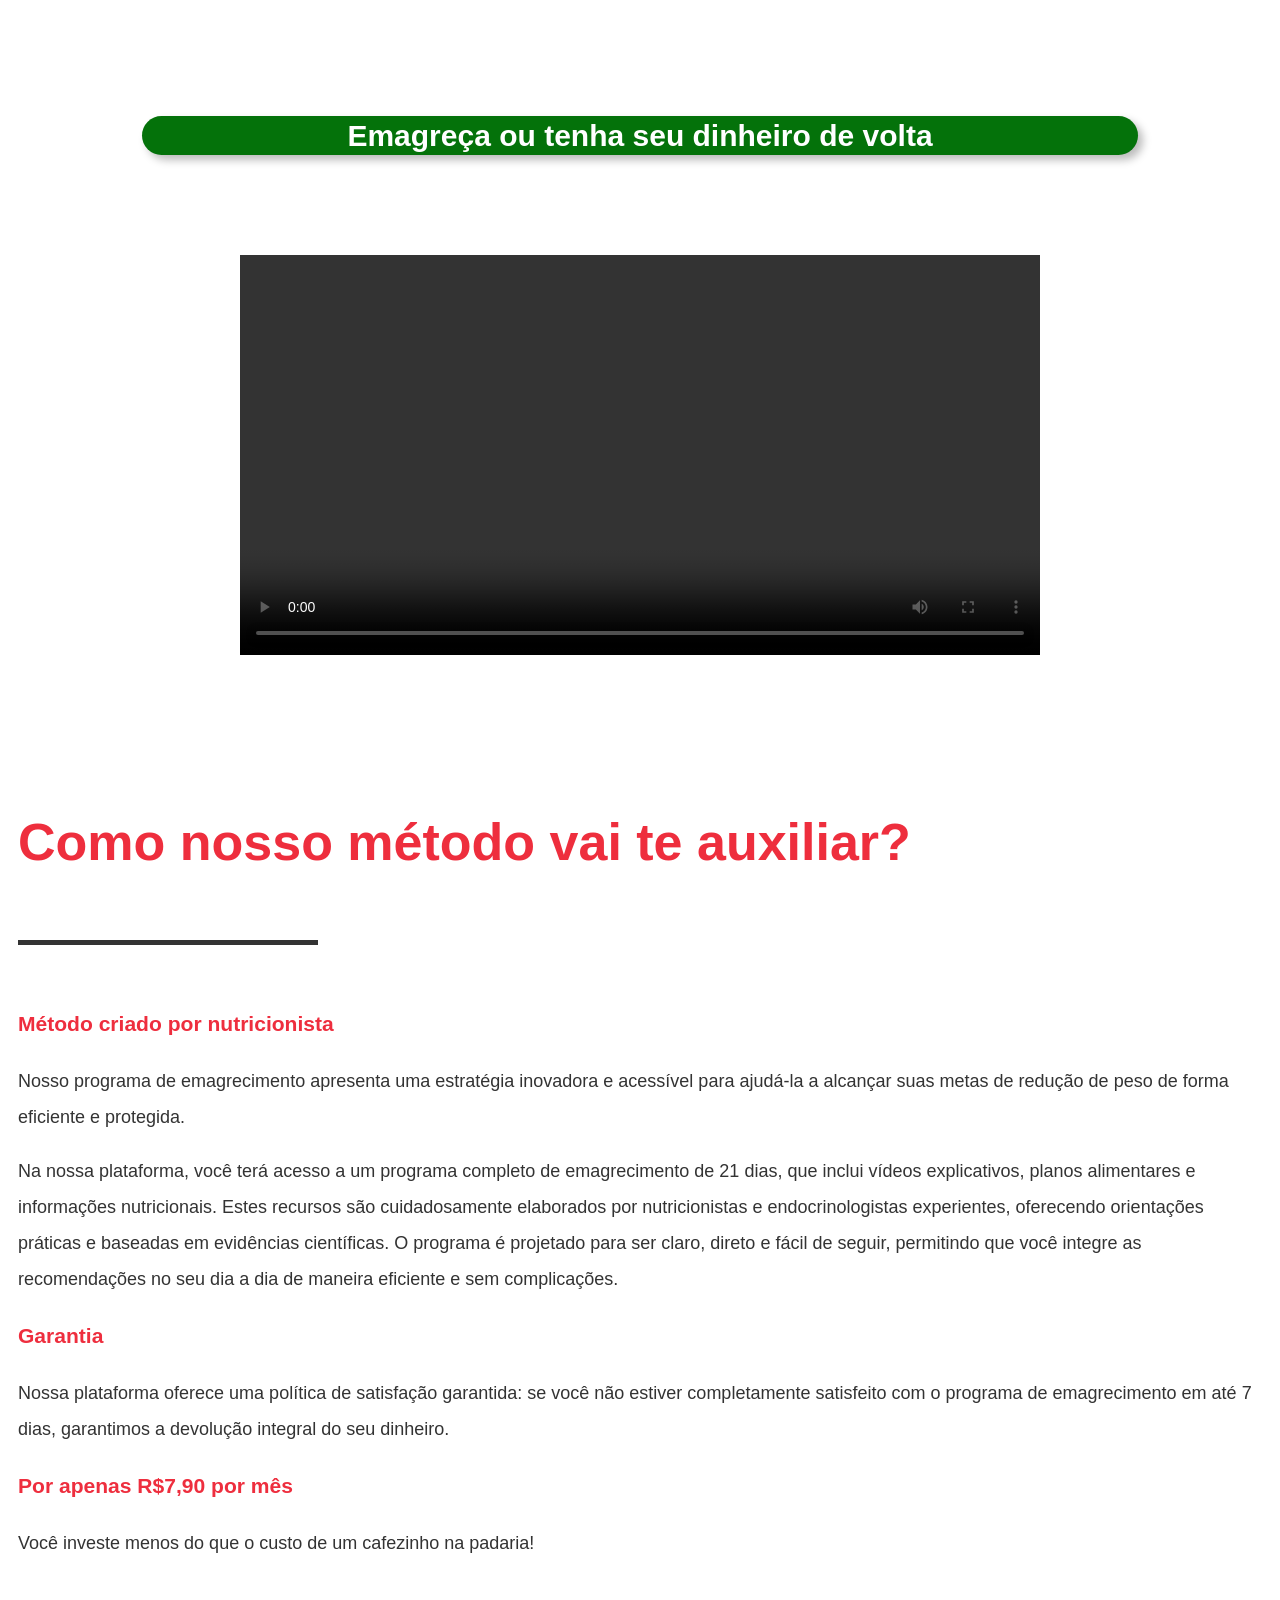
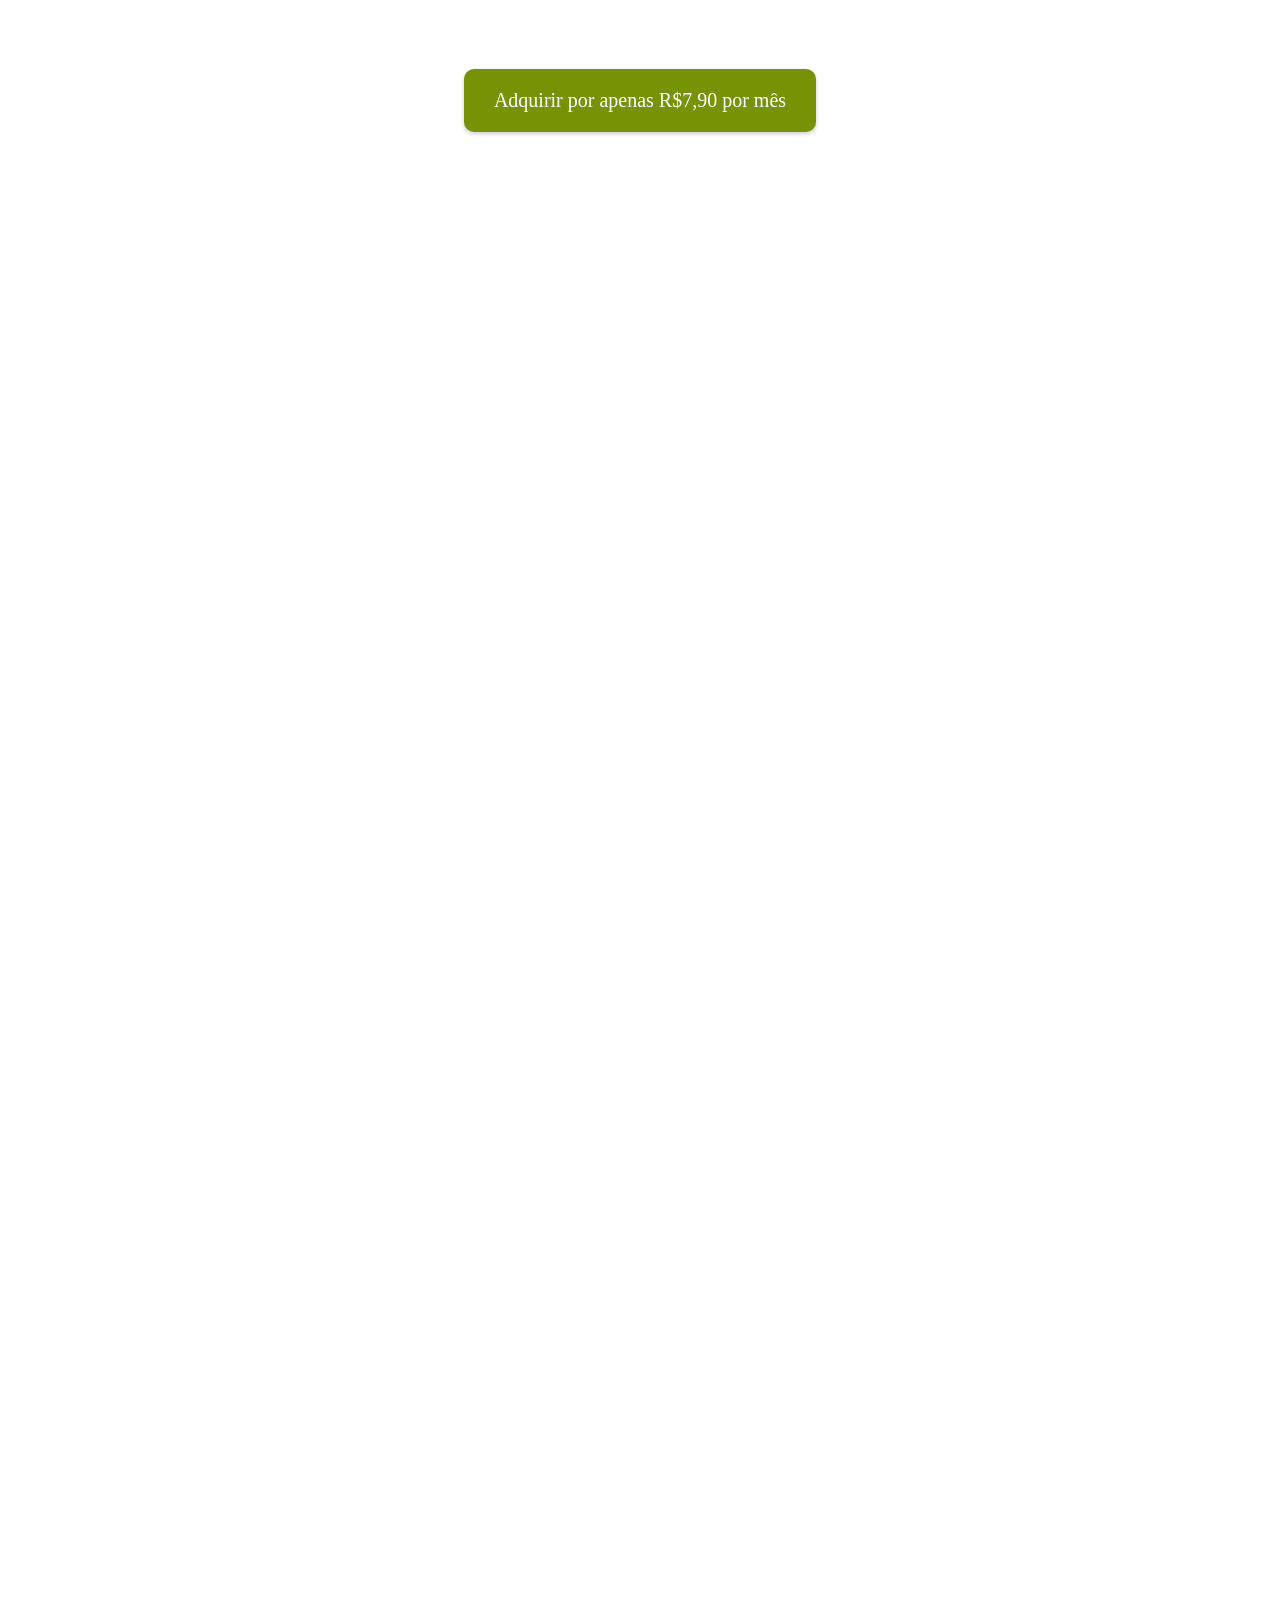
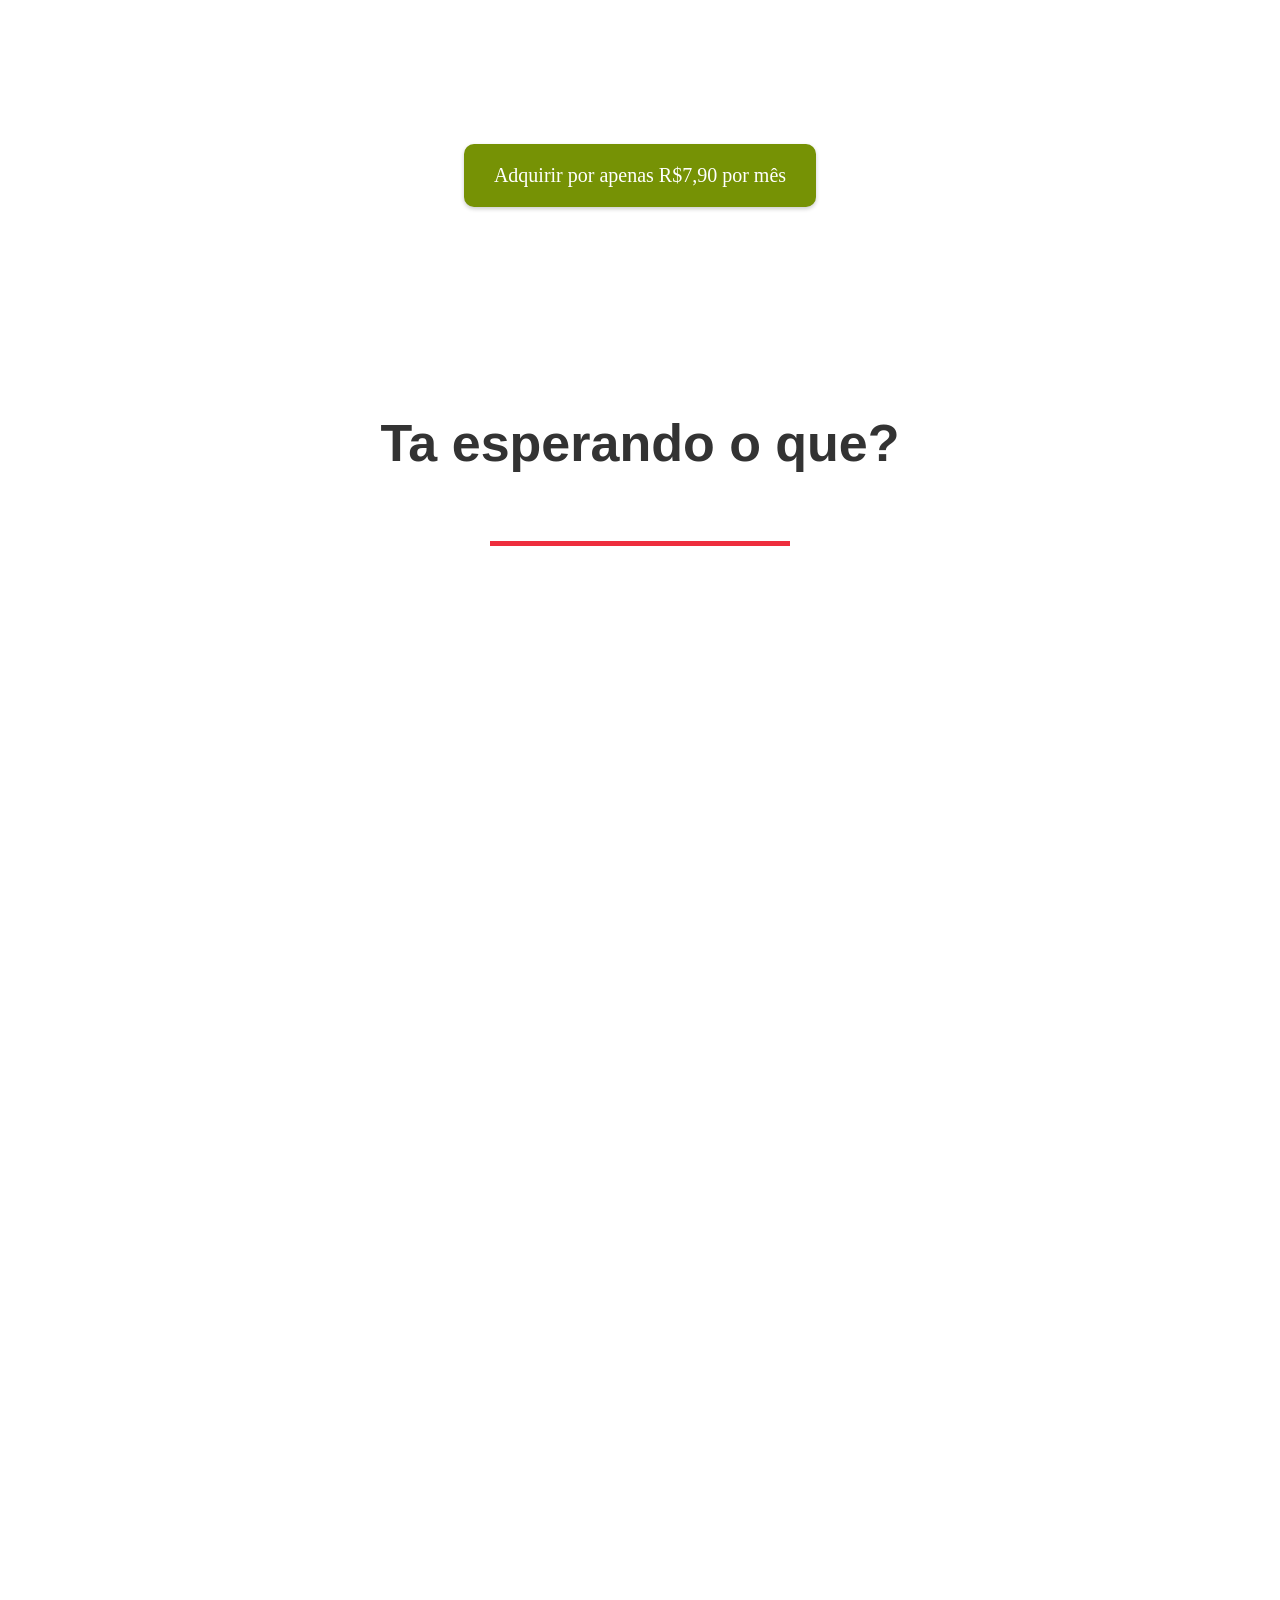
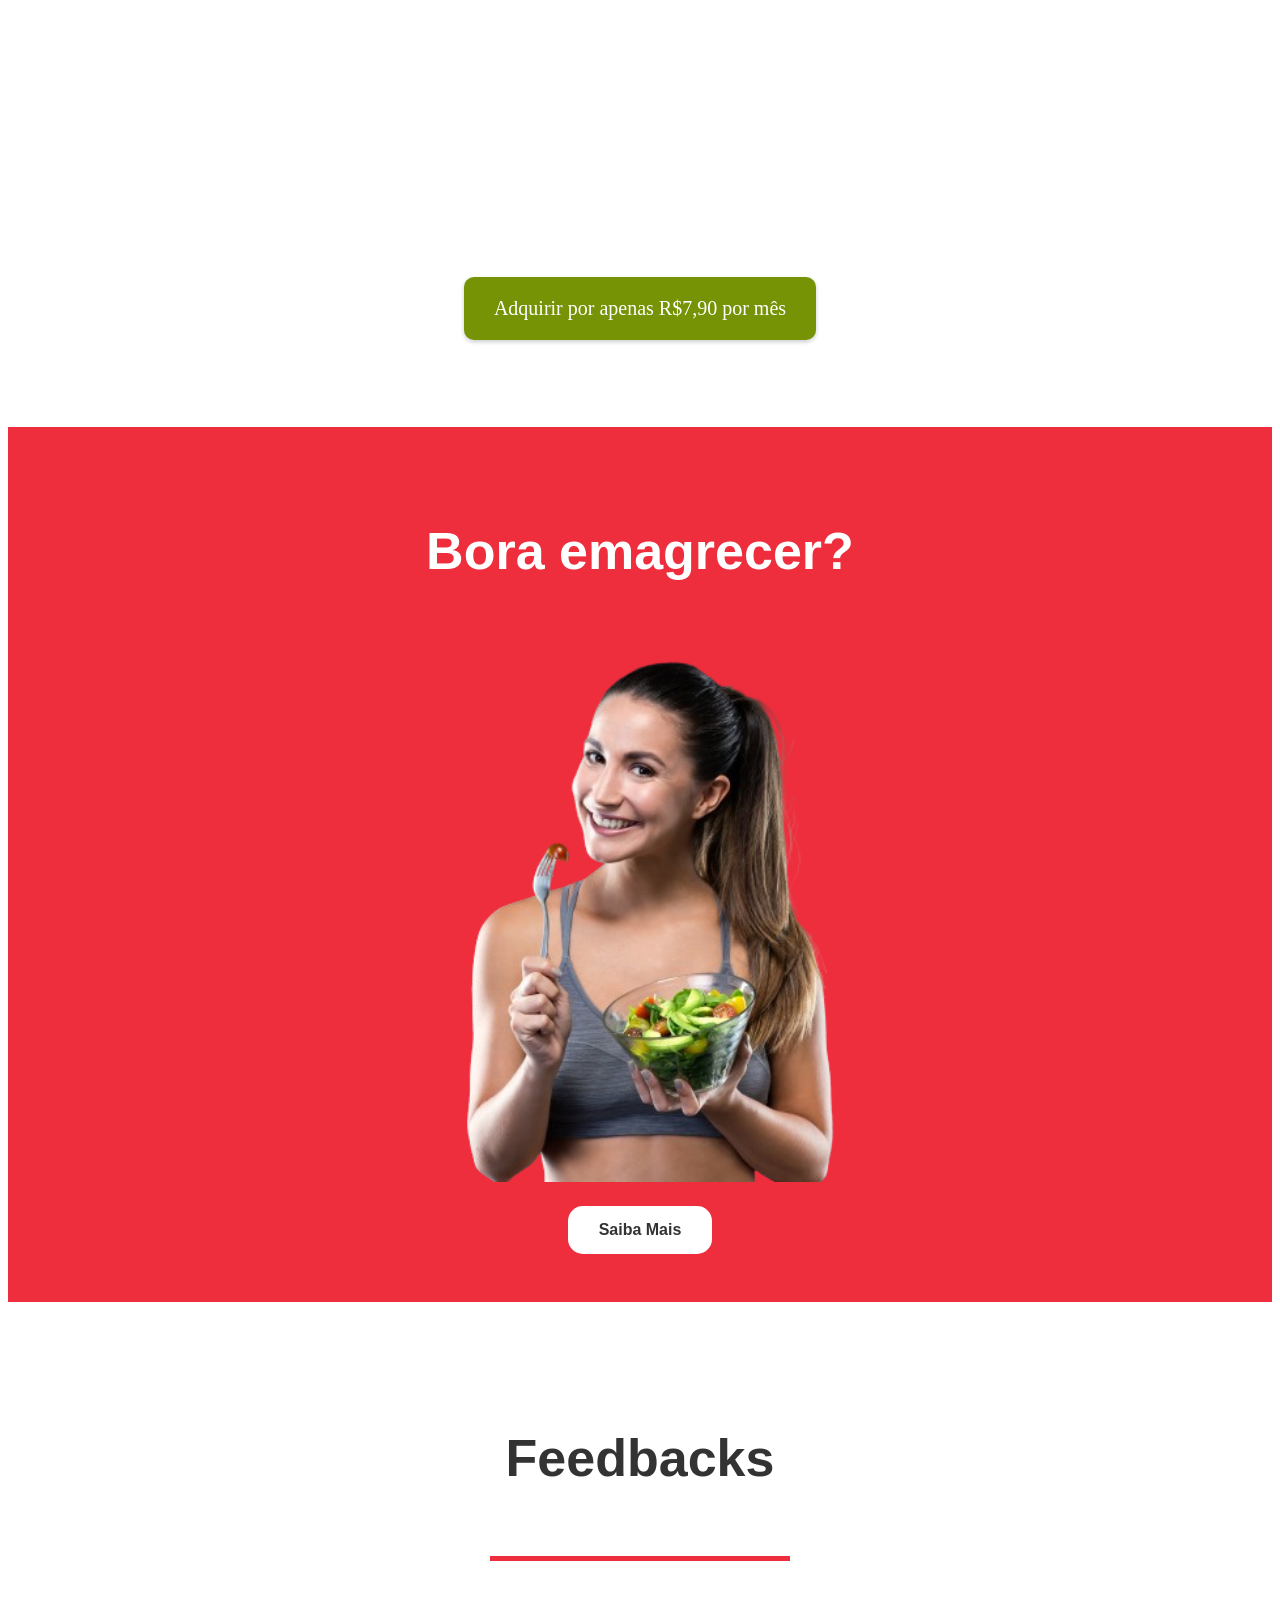
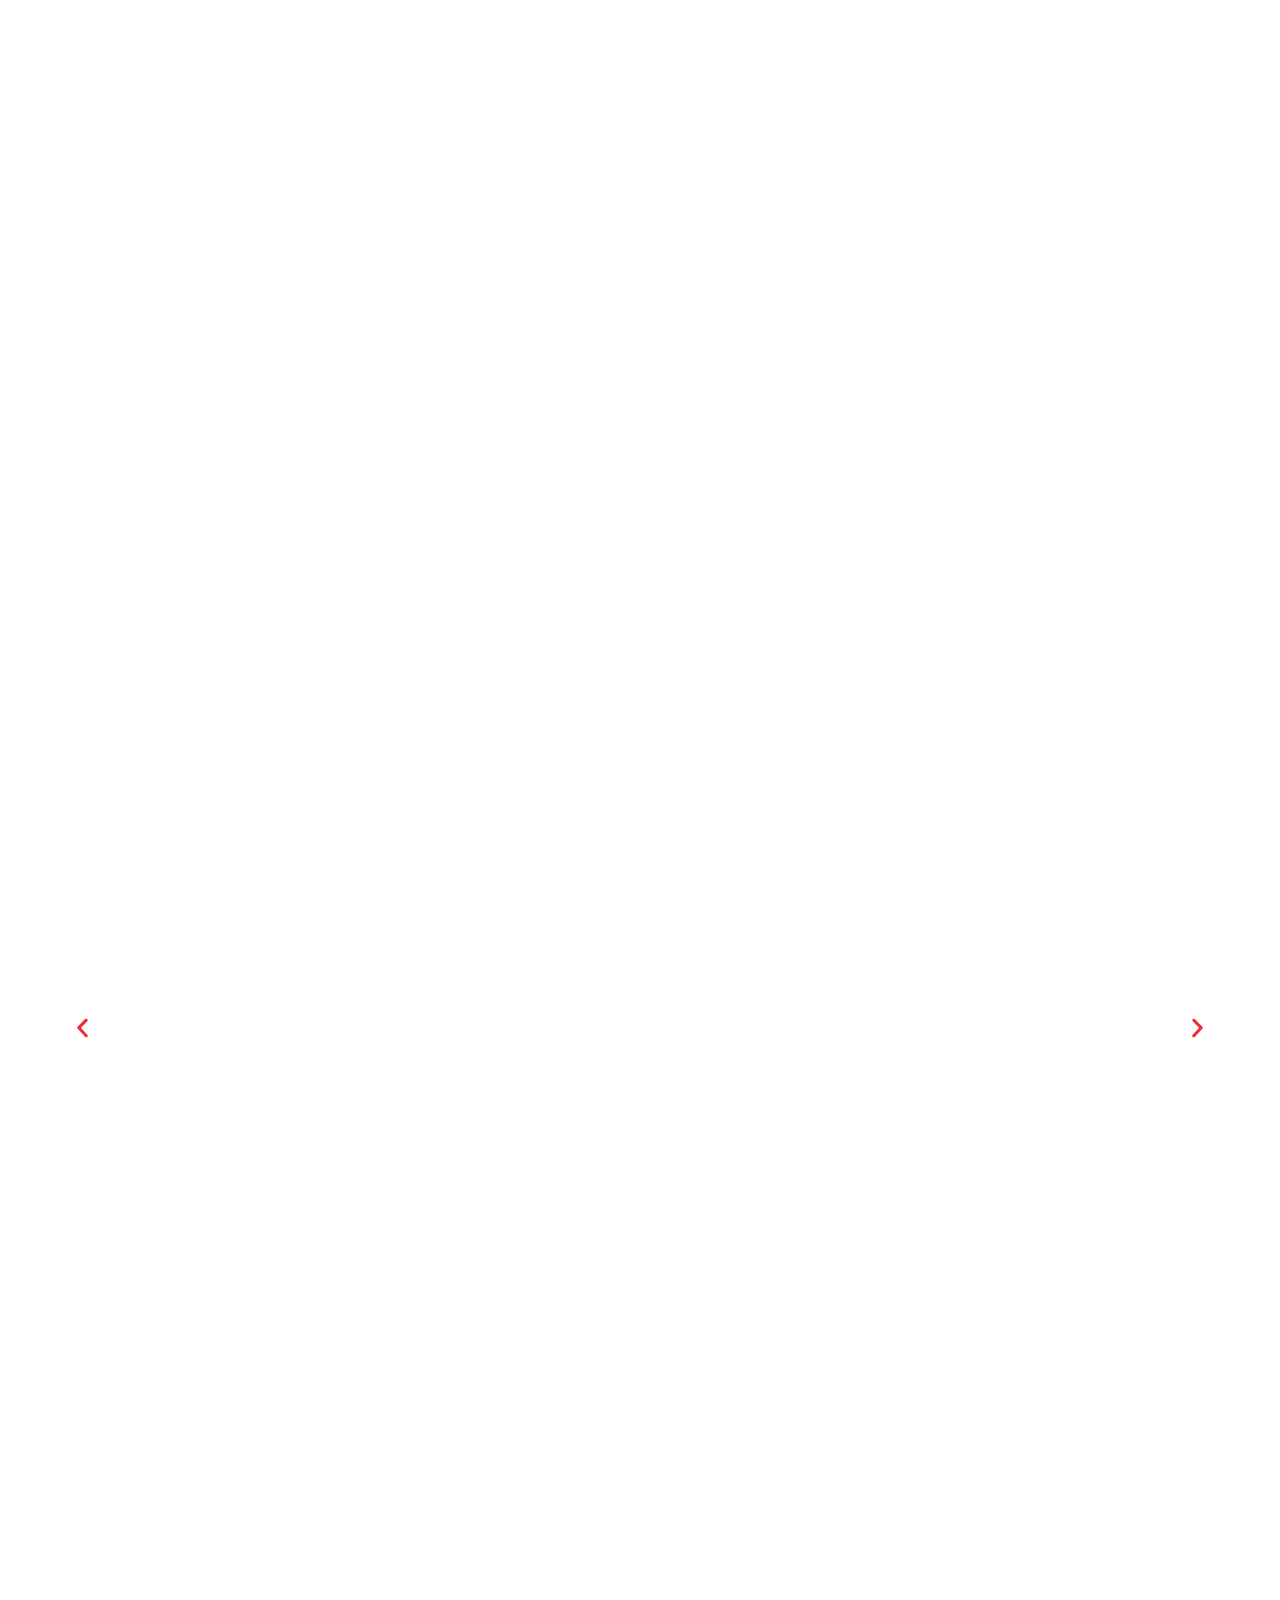
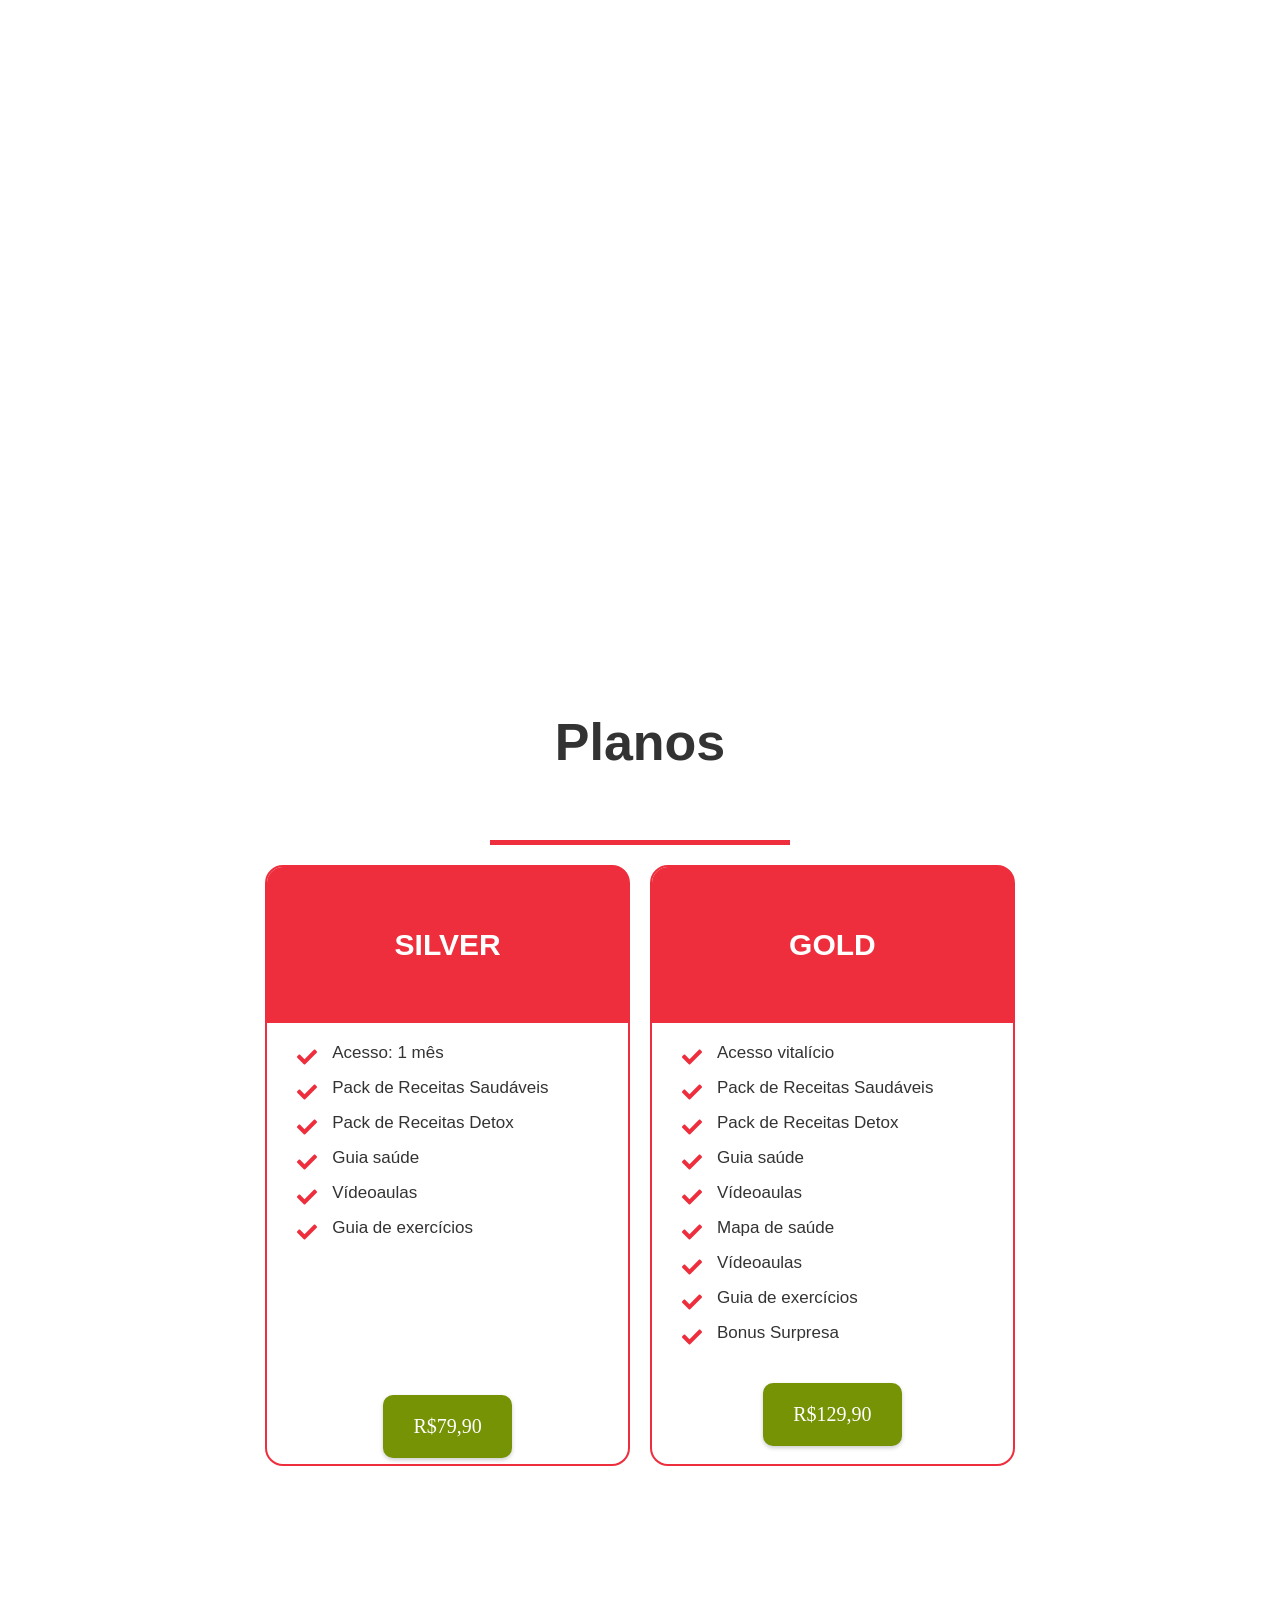
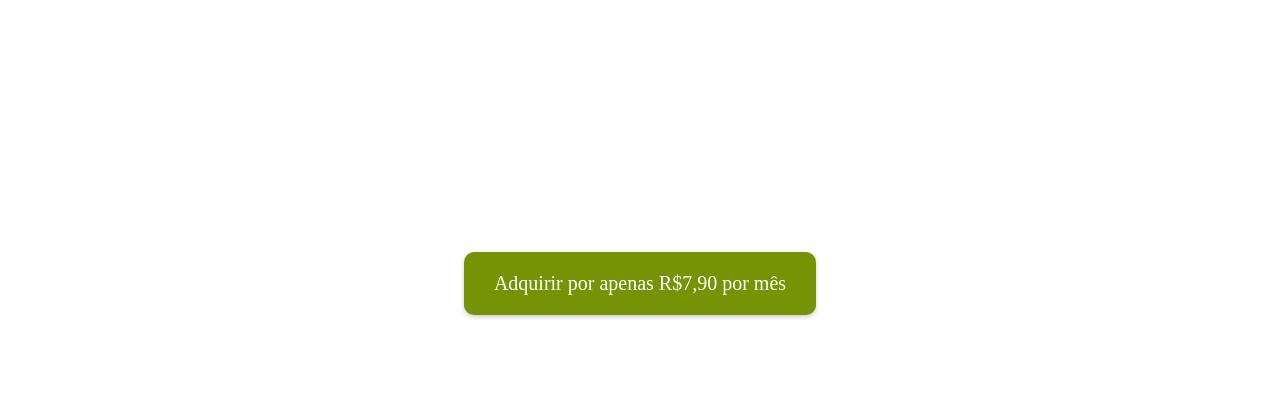
==== index.html @ dfaeede0 "Update index.html" ====
<!DOCTYPE html>
<!-- saved from url=(0178)https://perdadepesosaudavel.com.br/perda-de-peso-saudavel-digital/?gad_source=1&gclid=Cj0KCQjw2PSvBhDjARIsAKc2cgND_zdeCTdlm8NfD5pVvz7ibFVm2s0_rhp1HB52-cWT2uPb-yK83ioaAm_2EALw_wcB -->
<html lang="pt-BR" prefix="og: https://ogp.me/ns#" data-lt-installed="true"><head><meta http-equiv="Content-Type" content="text/html; charset=UTF-8">
	
	<meta name="viewport" content="width=device-width, initial-scale=1">
	<link rel="profile" href="https://gmpg.org/xfn/11">
	
<!-- Otimização para mecanismos de pesquisa pelo Rank Math - https://rankmath.com/ -->
<title>Perda de Peso Saudável</title>
<meta name="description" content="Conquiste o corpo dos seus sonhos em 90 dias. Conheça o método único que vai te ensinar emagrecer de forma saudável!">
<meta name="robots" content="index, follow, max-snippet:-1, max-video-preview:-1, max-image-preview:large">
<link rel="canonical" href="https://perdadepesosaudavel.com.br/perda-de-peso-saudavel-digital/">
<meta property="og:locale" content="pt_BR">
<meta property="og:type" content="article">
<meta property="og:title" content="Perda de Peso Saudável - Por Dr. Rodrigo Guimarães">
<meta property="og:description" content="Conquiste o corpo dos seus sonhos! Conheça o método único que vai te ensinar emagrecer de forma saudável">
<meta property="og:url" content="https://perdadepesosaudavel.com.br/perda-de-peso-saudavel-digital/">
<meta property="og:site_name" content="Perda de Peso Saudável -Por Dr. Rodrigo Guimarães">
<meta property="og:updated_time" content="2024-03-22T16:48:33-03:00">
<meta property="og:image:width" content="532">
<meta property="og:image:height" content="1024">
<meta property="og:image:alt" content="Perda de Peso">
<meta property="og:image:type" content="image/png">
<meta property="article:published_time" content="2024-03-01T13:28:25-03:00">
<meta property="article:modified_time" content="2024-03-22T16:48:33-03:00">
<meta name="twitter:card" content="summary_large_image">
<meta name="twitter:title" content="Perda de Peso Saudável - Por Dr. Rodrigo Guimarães">
<meta name="twitter:description" content="Conquiste o corpo dos seus sonhos! Conheça o método único que vai te ensinar emagrecer de forma saudável">
<meta name="twitter:label1" content="Tempo para leitura">
<meta name="twitter:data1" content="7 minutos">
<!-- /Plugin de SEO Rank Math para WordPress -->

<script type="application/javascript" id="pys-version-script">console.log('PixelYourSite Free version 9.5.1.1');</script>
<link rel="alternate" type="application/rss+xml" title="Feed para Perda de Peso Saudável »" href="https://perdadepesosaudavel.com.br/feed/">
<link rel="alternate" type="application/rss+xml" title="Feed de comentários para Perda de Peso Saudável »" href="https://perdadepesosaudavel.com.br/comments/feed/">
<script>
window._wpemojiSettings = {"baseUrl":"https:\/\/s.w.org\/images\/core\/emoji\/14.0.0\/72x72\/","ext":".png","svgUrl":"https:\/\/s.w.org\/images\/core\/emoji\/14.0.0\/svg\/","svgExt":".svg","source":{"concatemoji":"https:\/\/perdadepesosaudavel.com.br\/wp-includes\/js\/wp-emoji-release.min.js?ver=6.4.3"}};
/*! This file is auto-generated */
!function(i,n){var o,s,e;function c(e){try{var t={supportTests:e,timestamp:(new Date).valueOf()};sessionStorage.setItem(o,JSON.stringify(t))}catch(e){}}function p(e,t,n){e.clearRect(0,0,e.canvas.width,e.canvas.height),e.fillText(t,0,0);var t=new Uint32Array(e.getImageData(0,0,e.canvas.width,e.canvas.height).data),r=(e.clearRect(0,0,e.canvas.width,e.canvas.height),e.fillText(n,0,0),new Uint32Array(e.getImageData(0,0,e.canvas.width,e.canvas.height).data));return t.every(function(e,t){return e===r[t]})}function u(e,t,n){switch(t){case"flag":return n(e,"\ud83c\udff3\ufe0f\u200d\u26a7\ufe0f","\ud83c\udff3\ufe0f\u200b\u26a7\ufe0f")?!1:!n(e,"\ud83c\uddfa\ud83c\uddf3","\ud83c\uddfa\u200b\ud83c\uddf3")&&!n(e,"\ud83c\udff4\udb40\udc67\udb40\udc62\udb40\udc65\udb40\udc6e\udb40\udc67\udb40\udc7f","\ud83c\udff4\u200b\udb40\udc67\u200b\udb40\udc62\u200b\udb40\udc65\u200b\udb40\udc6e\u200b\udb40\udc67\u200b\udb40\udc7f");case"emoji":return!n(e,"\ud83e\udef1\ud83c\udffb\u200d\ud83e\udef2\ud83c\udfff","\ud83e\udef1\ud83c\udffb\u200b\ud83e\udef2\ud83c\udfff")}return!1}function f(e,t,n){var r="undefined"!=typeof WorkerGlobalScope&&self instanceof WorkerGlobalScope?new OffscreenCanvas(300,150):i.createElement("canvas"),a=r.getContext("2d",{willReadFrequently:!0}),o=(a.textBaseline="top",a.font="600 32px Arial",{});return e.forEach(function(e){o[e]=t(a,e,n)}),o}function t(e){var t=i.createElement("script");t.src=e,t.defer=!0,i.head.appendChild(t)}"undefined"!=typeof Promise&&(o="wpEmojiSettingsSupports",s=["flag","emoji"],n.supports={everything:!0,everythingExceptFlag:!0},e=new Promise(function(e){i.addEventListener("DOMContentLoaded",e,{once:!0})}),new Promise(function(t){var n=function(){try{var e=JSON.parse(sessionStorage.getItem(o));if("object"==typeof e&&"number"==typeof e.timestamp&&(new Date).valueOf()<e.timestamp+604800&&"object"==typeof e.supportTests)return e.supportTests}catch(e){}return null}();if(!n){if("undefined"!=typeof Worker&&"undefined"!=typeof OffscreenCanvas&&"undefined"!=typeof URL&&URL.createObjectURL&&"undefined"!=typeof Blob)try{var e="postMessage("+f.toString()+"("+[JSON.stringify(s),u.toString(),p.toString()].join(",")+"));",r=new Blob([e],{type:"text/javascript"}),a=new Worker(URL.createObjectURL(r),{name:"wpTestEmojiSupports"});return void(a.onmessage=function(e){c(n=e.data),a.terminate(),t(n)})}catch(e){}c(n=f(s,u,p))}t(n)}).then(function(e){for(var t in e)n.supports[t]=e[t],n.supports.everything=n.supports.everything&&n.supports[t],"flag"!==t&&(n.supports.everythingExceptFlag=n.supports.everythingExceptFlag&&n.supports[t]);n.supports.everythingExceptFlag=n.supports.everythingExceptFlag&&!n.supports.flag,n.DOMReady=!1,n.readyCallback=function(){n.DOMReady=!0}}).then(function(){return e}).then(function(){var e;n.supports.everything||(n.readyCallback(),(e=n.source||{}).concatemoji?t(e.concatemoji):e.wpemoji&&e.twemoji&&(t(e.twemoji),t(e.wpemoji)))}))}((window,document),window._wpemojiSettings);
</script>
<style id="wp-emoji-styles-inline-css">

	img.wp-smiley, img.emoji {
		display: inline !important;
		border: none !important;
		box-shadow: none !important;
		height: 1em !important;
		width: 1em !important;
		margin: 0 0.07em !important;
		vertical-align: -0.1em !important;
		background: none !important;
		padding: 0 !important;
	}
</style>
<style id="rank-math-toc-block-style-inline-css">
.wp-block-rank-math-toc-block nav ol{counter-reset:item}.wp-block-rank-math-toc-block nav ol li{display:block}.wp-block-rank-math-toc-block nav ol li:before{content:counters(item, ".") " ";counter-increment:item}

</style>
<style id="joinchat-button-style-inline-css">
.wp-block-joinchat-button{border:none!important;text-align:center}.wp-block-joinchat-button figure{display:table;margin:0 auto;padding:0}.wp-block-joinchat-button figcaption{font:normal normal 400 .6em/2em var(--wp--preset--font-family--system-font,sans-serif);margin:0;padding:0}.wp-block-joinchat-button .joinchat-button__qr{background-color:#fff;border:6px solid #25d366;border-radius:30px;box-sizing:content-box;display:block;height:200px;margin:auto;overflow:hidden;padding:10px;width:200px}.wp-block-joinchat-button .joinchat-button__qr canvas,.wp-block-joinchat-button .joinchat-button__qr img{display:block;margin:auto}.wp-block-joinchat-button .joinchat-button__link{align-items:center;background-color:#25d366;border:6px solid #25d366;border-radius:30px;display:inline-flex;flex-flow:row nowrap;justify-content:center;line-height:1.25em;margin:0 auto;text-decoration:none}.wp-block-joinchat-button .joinchat-button__link:before{background:transparent var(--joinchat-ico) no-repeat center;background-size:100%;content:"";display:block;height:1.5em;margin:-.75em .75em -.75em 0;width:1.5em}.wp-block-joinchat-button figure+.joinchat-button__link{margin-top:10px}@media (orientation:landscape)and (min-height:481px),(orientation:portrait)and (min-width:481px){.wp-block-joinchat-button.joinchat-button--qr-only figure+.joinchat-button__link{display:none}}@media (max-width:480px),(orientation:landscape)and (max-height:480px){.wp-block-joinchat-button figure{display:none}}

</style>
<style id="classic-theme-styles-inline-css">
/*! This file is auto-generated */
.wp-block-button__link{color:#fff;background-color:#32373c;border-radius:9999px;box-shadow:none;text-decoration:none;padding:calc(.667em + 2px) calc(1.333em + 2px);font-size:1.125em}.wp-block-file__button{background:#32373c;color:#fff;text-decoration:none}
</style>
<style id="global-styles-inline-css">
body{--wp--preset--color--black: #000000;--wp--preset--color--cyan-bluish-gray: #abb8c3;--wp--preset--color--white: #ffffff;--wp--preset--color--pale-pink: #f78da7;--wp--preset--color--vivid-red: #cf2e2e;--wp--preset--color--luminous-vivid-orange: #ff6900;--wp--preset--color--luminous-vivid-amber: #fcb900;--wp--preset--color--light-green-cyan: #7bdcb5;--wp--preset--color--vivid-green-cyan: #00d084;--wp--preset--color--pale-cyan-blue: #8ed1fc;--wp--preset--color--vivid-cyan-blue: #0693e3;--wp--preset--color--vivid-purple: #9b51e0;--wp--preset--gradient--vivid-cyan-blue-to-vivid-purple: linear-gradient(135deg,rgba(6,147,227,1) 0%,rgb(155,81,224) 100%);--wp--preset--gradient--light-green-cyan-to-vivid-green-cyan: linear-gradient(135deg,rgb(122,220,180) 0%,rgb(0,208,130) 100%);--wp--preset--gradient--luminous-vivid-amber-to-luminous-vivid-orange: linear-gradient(135deg,rgba(252,185,0,1) 0%,rgba(255,105,0,1) 100%);--wp--preset--gradient--luminous-vivid-orange-to-vivid-red: linear-gradient(135deg,rgba(255,105,0,1) 0%,rgb(207,46,46) 100%);--wp--preset--gradient--very-light-gray-to-cyan-bluish-gray: linear-gradient(135deg,rgb(238,238,238) 0%,rgb(169,184,195) 100%);--wp--preset--gradient--cool-to-warm-spectrum: linear-gradient(135deg,rgb(74,234,220) 0%,rgb(151,120,209) 20%,rgb(207,42,186) 40%,rgb(238,44,130) 60%,rgb(251,105,98) 80%,rgb(254,248,76) 100%);--wp--preset--gradient--blush-light-purple: linear-gradient(135deg,rgb(255,206,236) 0%,rgb(152,150,240) 100%);--wp--preset--gradient--blush-bordeaux: linear-gradient(135deg,rgb(254,205,165) 0%,rgb(254,45,45) 50%,rgb(107,0,62) 100%);--wp--preset--gradient--luminous-dusk: linear-gradient(135deg,rgb(255,203,112) 0%,rgb(199,81,192) 50%,rgb(65,88,208) 100%);--wp--preset--gradient--pale-ocean: linear-gradient(135deg,rgb(255,245,203) 0%,rgb(182,227,212) 50%,rgb(51,167,181) 100%);--wp--preset--gradient--electric-grass: linear-gradient(135deg,rgb(202,248,128) 0%,rgb(113,206,126) 100%);--wp--preset--gradient--midnight: linear-gradient(135deg,rgb(2,3,129) 0%,rgb(40,116,252) 100%);--wp--preset--font-size--small: 13px;--wp--preset--font-size--medium: 20px;--wp--preset--font-size--large: 36px;--wp--preset--font-size--x-large: 42px;--wp--preset--spacing--20: 0.44rem;--wp--preset--spacing--30: 0.67rem;--wp--preset--spacing--40: 1rem;--wp--preset--spacing--50: 1.5rem;--wp--preset--spacing--60: 2.25rem;--wp--preset--spacing--70: 3.38rem;--wp--preset--spacing--80: 5.06rem;--wp--preset--shadow--natural: 6px 6px 9px rgba(0, 0, 0, 0.2);--wp--preset--shadow--deep: 12px 12px 50px rgba(0, 0, 0, 0.4);--wp--preset--shadow--sharp: 6px 6px 0px rgba(0, 0, 0, 0.2);--wp--preset--shadow--outlined: 6px 6px 0px -3px rgba(255, 255, 255, 1), 6px 6px rgba(0, 0, 0, 1);--wp--preset--shadow--crisp: 6px 6px 0px rgba(0, 0, 0, 1);}:where(.is-layout-flex){gap: 0.5em;}:where(.is-layout-grid){gap: 0.5em;}body .is-layout-flow > .alignleft{float: left;margin-inline-start: 0;margin-inline-end: 2em;}body .is-layout-flow > .alignright{float: right;margin-inline-start: 2em;margin-inline-end: 0;}body .is-layout-flow > .aligncenter{margin-left: auto !important;margin-right: auto !important;}body .is-layout-constrained > .alignleft{float: left;margin-inline-start: 0;margin-inline-end: 2em;}body .is-layout-constrained > .alignright{float: right;margin-inline-start: 2em;margin-inline-end: 0;}body .is-layout-constrained > .aligncenter{margin-left: auto !important;margin-right: auto !important;}body .is-layout-constrained > :where(:not(.alignleft):not(.alignright):not(.alignfull)){max-width: var(--wp--style--global--content-size);margin-left: auto !important;margin-right: auto !important;}body .is-layout-constrained > .alignwide{max-width: var(--wp--style--global--wide-size);}body .is-layout-flex{display: flex;}body .is-layout-flex{flex-wrap: wrap;align-items: center;}body .is-layout-flex > *{margin: 0;}body .is-layout-grid{display: grid;}body .is-layout-grid > *{margin: 0;}:where(.wp-block-columns.is-layout-flex){gap: 2em;}:where(.wp-block-columns.is-layout-grid){gap: 2em;}:where(.wp-block-post-template.is-layout-flex){gap: 1.25em;}:where(.wp-block-post-template.is-layout-grid){gap: 1.25em;}.has-black-color{color: var(--wp--preset--color--black) !important;}.has-cyan-bluish-gray-color{color: var(--wp--preset--color--cyan-bluish-gray) !important;}.has-white-color{color: var(--wp--preset--color--white) !important;}.has-pale-pink-color{color: var(--wp--preset--color--pale-pink) !important;}.has-vivid-red-color{color: var(--wp--preset--color--vivid-red) !important;}.has-luminous-vivid-orange-color{color: var(--wp--preset--color--luminous-vivid-orange) !important;}.has-luminous-vivid-amber-color{color: var(--wp--preset--color--luminous-vivid-amber) !important;}.has-light-green-cyan-color{color: var(--wp--preset--color--light-green-cyan) !important;}.has-vivid-green-cyan-color{color: var(--wp--preset--color--vivid-green-cyan) !important;}.has-pale-cyan-blue-color{color: var(--wp--preset--color--pale-cyan-blue) !important;}.has-vivid-cyan-blue-color{color: var(--wp--preset--color--vivid-cyan-blue) !important;}.has-vivid-purple-color{color: var(--wp--preset--color--vivid-purple) !important;}.has-black-background-color{background-color: var(--wp--preset--color--black) !important;}.has-cyan-bluish-gray-background-color{background-color: var(--wp--preset--color--cyan-bluish-gray) !important;}.has-white-background-color{background-color: var(--wp--preset--color--white) !important;}.has-pale-pink-background-color{background-color: var(--wp--preset--color--pale-pink) !important;}.has-vivid-red-background-color{background-color: var(--wp--preset--color--vivid-red) !important;}.has-luminous-vivid-orange-background-color{background-color: var(--wp--preset--color--luminous-vivid-orange) !important;}.has-luminous-vivid-amber-background-color{background-color: var(--wp--preset--color--luminous-vivid-amber) !important;}.has-light-green-cyan-background-color{background-color: var(--wp--preset--color--light-green-cyan) !important;}.has-vivid-green-cyan-background-color{background-color: var(--wp--preset--color--vivid-green-cyan) !important;}.has-pale-cyan-blue-background-color{background-color: var(--wp--preset--color--pale-cyan-blue) !important;}.has-vivid-cyan-blue-background-color{background-color: var(--wp--preset--color--vivid-cyan-blue) !important;}.has-vivid-purple-background-color{background-color: var(--wp--preset--color--vivid-purple) !important;}.has-black-border-color{border-color: var(--wp--preset--color--black) !important;}.has-cyan-bluish-gray-border-color{border-color: var(--wp--preset--color--cyan-bluish-gray) !important;}.has-white-border-color{border-color: var(--wp--preset--color--white) !important;}.has-pale-pink-border-color{border-color: var(--wp--preset--color--pale-pink) !important;}.has-vivid-red-border-color{border-color: var(--wp--preset--color--vivid-red) !important;}.has-luminous-vivid-orange-border-color{border-color: var(--wp--preset--color--luminous-vivid-orange) !important;}.has-luminous-vivid-amber-border-color{border-color: var(--wp--preset--color--luminous-vivid-amber) !important;}.has-light-green-cyan-border-color{border-color: var(--wp--preset--color--light-green-cyan) !important;}.has-vivid-green-cyan-border-color{border-color: var(--wp--preset--color--vivid-green-cyan) !important;}.has-pale-cyan-blue-border-color{border-color: var(--wp--preset--color--pale-cyan-blue) !important;}.has-vivid-cyan-blue-border-color{border-color: var(--wp--preset--color--vivid-cyan-blue) !important;}.has-vivid-purple-border-color{border-color: var(--wp--preset--color--vivid-purple) !important;}.has-vivid-cyan-blue-to-vivid-purple-gradient-background{background: var(--wp--preset--gradient--vivid-cyan-blue-to-vivid-purple) !important;}.has-light-green-cyan-to-vivid-green-cyan-gradient-background{background: var(--wp--preset--gradient--light-green-cyan-to-vivid-green-cyan) !important;}.has-luminous-vivid-amber-to-luminous-vivid-orange-gradient-background{background: var(--wp--preset--gradient--luminous-vivid-amber-to-luminous-vivid-orange) !important;}.has-luminous-vivid-orange-to-vivid-red-gradient-background{background: var(--wp--preset--gradient--luminous-vivid-orange-to-vivid-red) !important;}.has-very-light-gray-to-cyan-bluish-gray-gradient-background{background: var(--wp--preset--gradient--very-light-gray-to-cyan-bluish-gray) !important;}.has-cool-to-warm-spectrum-gradient-background{background: var(--wp--preset--gradient--cool-to-warm-spectrum) !important;}.has-blush-light-purple-gradient-background{background: var(--wp--preset--gradient--blush-light-purple) !important;}.has-blush-bordeaux-gradient-background{background: var(--wp--preset--gradient--blush-bordeaux) !important;}.has-luminous-dusk-gradient-background{background: var(--wp--preset--gradient--luminous-dusk) !important;}.has-pale-ocean-gradient-background{background: var(--wp--preset--gradient--pale-ocean) !important;}.has-electric-grass-gradient-background{background: var(--wp--preset--gradient--electric-grass) !important;}.has-midnight-gradient-background{background: var(--wp--preset--gradient--midnight) !important;}.has-small-font-size{font-size: var(--wp--preset--font-size--small) !important;}.has-medium-font-size{font-size: var(--wp--preset--font-size--medium) !important;}.has-large-font-size{font-size: var(--wp--preset--font-size--large) !important;}.has-x-large-font-size{font-size: var(--wp--preset--font-size--x-large) !important;}
.wp-block-navigation a:where(:not(.wp-element-button)){color: inherit;}
:where(.wp-block-post-template.is-layout-flex){gap: 1.25em;}:where(.wp-block-post-template.is-layout-grid){gap: 1.25em;}
:where(.wp-block-columns.is-layout-flex){gap: 2em;}:where(.wp-block-columns.is-layout-grid){gap: 2em;}
.wp-block-pullquote{font-size: 1.5em;line-height: 1.6;}
</style>
<link rel="stylesheet" id="hello-elementor-css" href="./seca21_files/style.min.css" media="all">
<link rel="stylesheet" id="hello-elementor-theme-style-css" href="./seca21_files/theme.min.css" media="all">
<link rel="stylesheet" id="hello-elementor-header-footer-css" href="./seca21_files/header-footer.min.css" media="all">
<link rel="stylesheet" id="elementor-frontend-css" href="./seca21_files/custom-frontend-lite.min.css" media="all">
<style id="elementor-frontend-inline-css">
@-webkit-keyframes ha_fadeIn{0%{opacity:0}to{opacity:1}}@keyframes ha_fadeIn{0%{opacity:0}to{opacity:1}}@-webkit-keyframes ha_zoomIn{0%{opacity:0;-webkit-transform:scale3d(.3,.3,.3);transform:scale3d(.3,.3,.3)}50%{opacity:1}}@keyframes ha_zoomIn{0%{opacity:0;-webkit-transform:scale3d(.3,.3,.3);transform:scale3d(.3,.3,.3)}50%{opacity:1}}@-webkit-keyframes ha_rollIn{0%{opacity:0;-webkit-transform:translate3d(-100%,0,0) rotate3d(0,0,1,-120deg);transform:translate3d(-100%,0,0) rotate3d(0,0,1,-120deg)}to{opacity:1}}@keyframes ha_rollIn{0%{opacity:0;-webkit-transform:translate3d(-100%,0,0) rotate3d(0,0,1,-120deg);transform:translate3d(-100%,0,0) rotate3d(0,0,1,-120deg)}to{opacity:1}}@-webkit-keyframes ha_bounce{0%,20%,53%,to{-webkit-animation-timing-function:cubic-bezier(.215,.61,.355,1);animation-timing-function:cubic-bezier(.215,.61,.355,1)}40%,43%{-webkit-transform:translate3d(0,-30px,0) scaleY(1.1);transform:translate3d(0,-30px,0) scaleY(1.1);-webkit-animation-timing-function:cubic-bezier(.755,.05,.855,.06);animation-timing-function:cubic-bezier(.755,.05,.855,.06)}70%{-webkit-transform:translate3d(0,-15px,0) scaleY(1.05);transform:translate3d(0,-15px,0) scaleY(1.05);-webkit-animation-timing-function:cubic-bezier(.755,.05,.855,.06);animation-timing-function:cubic-bezier(.755,.05,.855,.06)}80%{-webkit-transition-timing-function:cubic-bezier(.215,.61,.355,1);transition-timing-function:cubic-bezier(.215,.61,.355,1);-webkit-transform:translate3d(0,0,0) scaleY(.95);transform:translate3d(0,0,0) scaleY(.95)}90%{-webkit-transform:translate3d(0,-4px,0) scaleY(1.02);transform:translate3d(0,-4px,0) scaleY(1.02)}}@keyframes ha_bounce{0%,20%,53%,to{-webkit-animation-timing-function:cubic-bezier(.215,.61,.355,1);animation-timing-function:cubic-bezier(.215,.61,.355,1)}40%,43%{-webkit-transform:translate3d(0,-30px,0) scaleY(1.1);transform:translate3d(0,-30px,0) scaleY(1.1);-webkit-animation-timing-function:cubic-bezier(.755,.05,.855,.06);animation-timing-function:cubic-bezier(.755,.05,.855,.06)}70%{-webkit-transform:translate3d(0,-15px,0) scaleY(1.05);transform:translate3d(0,-15px,0) scaleY(1.05);-webkit-animation-timing-function:cubic-bezier(.755,.05,.855,.06);animation-timing-function:cubic-bezier(.755,.05,.855,.06)}80%{-webkit-transition-timing-function:cubic-bezier(.215,.61,.355,1);transition-timing-function:cubic-bezier(.215,.61,.355,1);-webkit-transform:translate3d(0,0,0) scaleY(.95);transform:translate3d(0,0,0) scaleY(.95)}90%{-webkit-transform:translate3d(0,-4px,0) scaleY(1.02);transform:translate3d(0,-4px,0) scaleY(1.02)}}@-webkit-keyframes ha_bounceIn{0%,20%,40%,60%,80%,to{-webkit-animation-timing-function:cubic-bezier(.215,.61,.355,1);animation-timing-function:cubic-bezier(.215,.61,.355,1)}0%{opacity:0;-webkit-transform:scale3d(.3,.3,.3);transform:scale3d(.3,.3,.3)}20%{-webkit-transform:scale3d(1.1,1.1,1.1);transform:scale3d(1.1,1.1,1.1)}40%{-webkit-transform:scale3d(.9,.9,.9);transform:scale3d(.9,.9,.9)}60%{opacity:1;-webkit-transform:scale3d(1.03,1.03,1.03);transform:scale3d(1.03,1.03,1.03)}80%{-webkit-transform:scale3d(.97,.97,.97);transform:scale3d(.97,.97,.97)}to{opacity:1}}@keyframes ha_bounceIn{0%,20%,40%,60%,80%,to{-webkit-animation-timing-function:cubic-bezier(.215,.61,.355,1);animation-timing-function:cubic-bezier(.215,.61,.355,1)}0%{opacity:0;-webkit-transform:scale3d(.3,.3,.3);transform:scale3d(.3,.3,.3)}20%{-webkit-transform:scale3d(1.1,1.1,1.1);transform:scale3d(1.1,1.1,1.1)}40%{-webkit-transform:scale3d(.9,.9,.9);transform:scale3d(.9,.9,.9)}60%{opacity:1;-webkit-transform:scale3d(1.03,1.03,1.03);transform:scale3d(1.03,1.03,1.03)}80%{-webkit-transform:scale3d(.97,.97,.97);transform:scale3d(.97,.97,.97)}to{opacity:1}}@-webkit-keyframes ha_flipInX{0%{opacity:0;-webkit-transform:perspective(400px) rotate3d(1,0,0,90deg);transform:perspective(400px) rotate3d(1,0,0,90deg);-webkit-animation-timing-function:ease-in;animation-timing-function:ease-in}40%{-webkit-transform:perspective(400px) rotate3d(1,0,0,-20deg);transform:perspective(400px) rotate3d(1,0,0,-20deg);-webkit-animation-timing-function:ease-in;animation-timing-function:ease-in}60%{opacity:1;-webkit-transform:perspective(400px) rotate3d(1,0,0,10deg);transform:perspective(400px) rotate3d(1,0,0,10deg)}80%{-webkit-transform:perspective(400px) rotate3d(1,0,0,-5deg);transform:perspective(400px) rotate3d(1,0,0,-5deg)}}@keyframes ha_flipInX{0%{opacity:0;-webkit-transform:perspective(400px) rotate3d(1,0,0,90deg);transform:perspective(400px) rotate3d(1,0,0,90deg);-webkit-animation-timing-function:ease-in;animation-timing-function:ease-in}40%{-webkit-transform:perspective(400px) rotate3d(1,0,0,-20deg);transform:perspective(400px) rotate3d(1,0,0,-20deg);-webkit-animation-timing-function:ease-in;animation-timing-function:ease-in}60%{opacity:1;-webkit-transform:perspective(400px) rotate3d(1,0,0,10deg);transform:perspective(400px) rotate3d(1,0,0,10deg)}80%{-webkit-transform:perspective(400px) rotate3d(1,0,0,-5deg);transform:perspective(400px) rotate3d(1,0,0,-5deg)}}@-webkit-keyframes ha_flipInY{0%{opacity:0;-webkit-transform:perspective(400px) rotate3d(0,1,0,90deg);transform:perspective(400px) rotate3d(0,1,0,90deg);-webkit-animation-timing-function:ease-in;animation-timing-function:ease-in}40%{-webkit-transform:perspective(400px) rotate3d(0,1,0,-20deg);transform:perspective(400px) rotate3d(0,1,0,-20deg);-webkit-animation-timing-function:ease-in;animation-timing-function:ease-in}60%{opacity:1;-webkit-transform:perspective(400px) rotate3d(0,1,0,10deg);transform:perspective(400px) rotate3d(0,1,0,10deg)}80%{-webkit-transform:perspective(400px) rotate3d(0,1,0,-5deg);transform:perspective(400px) rotate3d(0,1,0,-5deg)}}@keyframes ha_flipInY{0%{opacity:0;-webkit-transform:perspective(400px) rotate3d(0,1,0,90deg);transform:perspective(400px) rotate3d(0,1,0,90deg);-webkit-animation-timing-function:ease-in;animation-timing-function:ease-in}40%{-webkit-transform:perspective(400px) rotate3d(0,1,0,-20deg);transform:perspective(400px) rotate3d(0,1,0,-20deg);-webkit-animation-timing-function:ease-in;animation-timing-function:ease-in}60%{opacity:1;-webkit-transform:perspective(400px) rotate3d(0,1,0,10deg);transform:perspective(400px) rotate3d(0,1,0,10deg)}80%{-webkit-transform:perspective(400px) rotate3d(0,1,0,-5deg);transform:perspective(400px) rotate3d(0,1,0,-5deg)}}@-webkit-keyframes ha_swing{20%{-webkit-transform:rotate3d(0,0,1,15deg);transform:rotate3d(0,0,1,15deg)}40%{-webkit-transform:rotate3d(0,0,1,-10deg);transform:rotate3d(0,0,1,-10deg)}60%{-webkit-transform:rotate3d(0,0,1,5deg);transform:rotate3d(0,0,1,5deg)}80%{-webkit-transform:rotate3d(0,0,1,-5deg);transform:rotate3d(0,0,1,-5deg)}}@keyframes ha_swing{20%{-webkit-transform:rotate3d(0,0,1,15deg);transform:rotate3d(0,0,1,15deg)}40%{-webkit-transform:rotate3d(0,0,1,-10deg);transform:rotate3d(0,0,1,-10deg)}60%{-webkit-transform:rotate3d(0,0,1,5deg);transform:rotate3d(0,0,1,5deg)}80%{-webkit-transform:rotate3d(0,0,1,-5deg);transform:rotate3d(0,0,1,-5deg)}}@-webkit-keyframes ha_slideInDown{0%{visibility:visible;-webkit-transform:translate3d(0,-100%,0);transform:translate3d(0,-100%,0)}}@keyframes ha_slideInDown{0%{visibility:visible;-webkit-transform:translate3d(0,-100%,0);transform:translate3d(0,-100%,0)}}@-webkit-keyframes ha_slideInUp{0%{visibility:visible;-webkit-transform:translate3d(0,100%,0);transform:translate3d(0,100%,0)}}@keyframes ha_slideInUp{0%{visibility:visible;-webkit-transform:translate3d(0,100%,0);transform:translate3d(0,100%,0)}}@-webkit-keyframes ha_slideInLeft{0%{visibility:visible;-webkit-transform:translate3d(-100%,0,0);transform:translate3d(-100%,0,0)}}@keyframes ha_slideInLeft{0%{visibility:visible;-webkit-transform:translate3d(-100%,0,0);transform:translate3d(-100%,0,0)}}@-webkit-keyframes ha_slideInRight{0%{visibility:visible;-webkit-transform:translate3d(100%,0,0);transform:translate3d(100%,0,0)}}@keyframes ha_slideInRight{0%{visibility:visible;-webkit-transform:translate3d(100%,0,0);transform:translate3d(100%,0,0)}}.ha_fadeIn{-webkit-animation-name:ha_fadeIn;animation-name:ha_fadeIn}.ha_zoomIn{-webkit-animation-name:ha_zoomIn;animation-name:ha_zoomIn}.ha_rollIn{-webkit-animation-name:ha_rollIn;animation-name:ha_rollIn}.ha_bounce{-webkit-transform-origin:center bottom;-ms-transform-origin:center bottom;transform-origin:center bottom;-webkit-animation-name:ha_bounce;animation-name:ha_bounce}.ha_bounceIn{-webkit-animation-name:ha_bounceIn;animation-name:ha_bounceIn;-webkit-animation-duration:.75s;-webkit-animation-duration:calc(var(--animate-duration)*.75);animation-duration:.75s;animation-duration:calc(var(--animate-duration)*.75)}.ha_flipInX,.ha_flipInY{-webkit-animation-name:ha_flipInX;animation-name:ha_flipInX;-webkit-backface-visibility:visible!important;backface-visibility:visible!important}.ha_flipInY{-webkit-animation-name:ha_flipInY;animation-name:ha_flipInY}.ha_swing{-webkit-transform-origin:top center;-ms-transform-origin:top center;transform-origin:top center;-webkit-animation-name:ha_swing;animation-name:ha_swing}.ha_slideInDown{-webkit-animation-name:ha_slideInDown;animation-name:ha_slideInDown}.ha_slideInUp{-webkit-animation-name:ha_slideInUp;animation-name:ha_slideInUp}.ha_slideInLeft{-webkit-animation-name:ha_slideInLeft;animation-name:ha_slideInLeft}.ha_slideInRight{-webkit-animation-name:ha_slideInRight;animation-name:ha_slideInRight}.ha-css-transform-yes{-webkit-transition-duration:var(--ha-tfx-transition-duration, .2s);transition-duration:var(--ha-tfx-transition-duration, .2s);-webkit-transition-property:-webkit-transform;transition-property:transform;transition-property:transform,-webkit-transform;-webkit-transform:translate(var(--ha-tfx-translate-x, 0),var(--ha-tfx-translate-y, 0)) scale(var(--ha-tfx-scale-x, 1),var(--ha-tfx-scale-y, 1)) skew(var(--ha-tfx-skew-x, 0),var(--ha-tfx-skew-y, 0)) rotateX(var(--ha-tfx-rotate-x, 0)) rotateY(var(--ha-tfx-rotate-y, 0)) rotateZ(var(--ha-tfx-rotate-z, 0));transform:translate(var(--ha-tfx-translate-x, 0),var(--ha-tfx-translate-y, 0)) scale(var(--ha-tfx-scale-x, 1),var(--ha-tfx-scale-y, 1)) skew(var(--ha-tfx-skew-x, 0),var(--ha-tfx-skew-y, 0)) rotateX(var(--ha-tfx-rotate-x, 0)) rotateY(var(--ha-tfx-rotate-y, 0)) rotateZ(var(--ha-tfx-rotate-z, 0))}.ha-css-transform-yes:hover{-webkit-transform:translate(var(--ha-tfx-translate-x-hover, var(--ha-tfx-translate-x, 0)),var(--ha-tfx-translate-y-hover, var(--ha-tfx-translate-y, 0))) scale(var(--ha-tfx-scale-x-hover, var(--ha-tfx-scale-x, 1)),var(--ha-tfx-scale-y-hover, var(--ha-tfx-scale-y, 1))) skew(var(--ha-tfx-skew-x-hover, var(--ha-tfx-skew-x, 0)),var(--ha-tfx-skew-y-hover, var(--ha-tfx-skew-y, 0))) rotateX(var(--ha-tfx-rotate-x-hover, var(--ha-tfx-rotate-x, 0))) rotateY(var(--ha-tfx-rotate-y-hover, var(--ha-tfx-rotate-y, 0))) rotateZ(var(--ha-tfx-rotate-z-hover, var(--ha-tfx-rotate-z, 0)));transform:translate(var(--ha-tfx-translate-x-hover, var(--ha-tfx-translate-x, 0)),var(--ha-tfx-translate-y-hover, var(--ha-tfx-translate-y, 0))) scale(var(--ha-tfx-scale-x-hover, var(--ha-tfx-scale-x, 1)),var(--ha-tfx-scale-y-hover, var(--ha-tfx-scale-y, 1))) skew(var(--ha-tfx-skew-x-hover, var(--ha-tfx-skew-x, 0)),var(--ha-tfx-skew-y-hover, var(--ha-tfx-skew-y, 0))) rotateX(var(--ha-tfx-rotate-x-hover, var(--ha-tfx-rotate-x, 0))) rotateY(var(--ha-tfx-rotate-y-hover, var(--ha-tfx-rotate-y, 0))) rotateZ(var(--ha-tfx-rotate-z-hover, var(--ha-tfx-rotate-z, 0)))}.happy-addon>.elementor-widget-container{word-wrap:break-word;overflow-wrap:break-word}.happy-addon>.elementor-widget-container,.happy-addon>.elementor-widget-container *{-webkit-box-sizing:border-box;box-sizing:border-box}.happy-addon p:empty{display:none}.happy-addon .elementor-inline-editing{min-height:auto!important}.happy-addon-pro img{max-width:100%;height:auto;-o-object-fit:cover;object-fit:cover}.ha-screen-reader-text{position:absolute;overflow:hidden;clip:rect(1px,1px,1px,1px);margin:-1px;padding:0;width:1px;height:1px;border:0;word-wrap:normal!important;-webkit-clip-path:inset(50%);clip-path:inset(50%)}.ha-has-bg-overlay>.elementor-widget-container{position:relative;z-index:1}.ha-has-bg-overlay>.elementor-widget-container:before{position:absolute;top:0;left:0;z-index:-1;width:100%;height:100%;content:""}.ha-popup--is-enabled .ha-js-popup,.ha-popup--is-enabled .ha-js-popup img{cursor:-webkit-zoom-in!important;cursor:zoom-in!important}.mfp-wrap .mfp-arrow,.mfp-wrap .mfp-close{background-color:transparent}.mfp-wrap .mfp-arrow:focus,.mfp-wrap .mfp-close:focus{outline-width:thin}.ha-advanced-tooltip-enable{position:relative;cursor:pointer;--ha-tooltip-arrow-color:black;--ha-tooltip-arrow-distance:0}.ha-advanced-tooltip-enable .ha-advanced-tooltip-content{position:absolute;z-index:999;display:none;padding:5px 0;width:120px;height:auto;border-radius:6px;background-color:#000;color:#fff;text-align:center;opacity:0}.ha-advanced-tooltip-enable .ha-advanced-tooltip-content::after{position:absolute;border-width:5px;border-style:solid;content:""}.ha-advanced-tooltip-enable .ha-advanced-tooltip-content.no-arrow::after{visibility:hidden}.ha-advanced-tooltip-enable .ha-advanced-tooltip-content.show{display:inline-block;opacity:1}.ha-advanced-tooltip-enable.ha-advanced-tooltip-top .ha-advanced-tooltip-content,body[data-elementor-device-mode=tablet] .ha-advanced-tooltip-enable.ha-advanced-tooltip-tablet-top .ha-advanced-tooltip-content{top:unset;right:0;bottom:calc(101% + var(--ha-tooltip-arrow-distance));left:0;margin:0 auto}.ha-advanced-tooltip-enable.ha-advanced-tooltip-top .ha-advanced-tooltip-content::after,body[data-elementor-device-mode=tablet] .ha-advanced-tooltip-enable.ha-advanced-tooltip-tablet-top .ha-advanced-tooltip-content::after{top:100%;right:unset;bottom:unset;left:50%;border-color:var(--ha-tooltip-arrow-color) transparent transparent transparent;-webkit-transform:translateX(-50%);-ms-transform:translateX(-50%);transform:translateX(-50%)}.ha-advanced-tooltip-enable.ha-advanced-tooltip-bottom .ha-advanced-tooltip-content,body[data-elementor-device-mode=tablet] .ha-advanced-tooltip-enable.ha-advanced-tooltip-tablet-bottom .ha-advanced-tooltip-content{top:calc(101% + var(--ha-tooltip-arrow-distance));right:0;bottom:unset;left:0;margin:0 auto}.ha-advanced-tooltip-enable.ha-advanced-tooltip-bottom .ha-advanced-tooltip-content::after,body[data-elementor-device-mode=tablet] .ha-advanced-tooltip-enable.ha-advanced-tooltip-tablet-bottom .ha-advanced-tooltip-content::after{top:unset;right:unset;bottom:100%;left:50%;border-color:transparent transparent var(--ha-tooltip-arrow-color) transparent;-webkit-transform:translateX(-50%);-ms-transform:translateX(-50%);transform:translateX(-50%)}.ha-advanced-tooltip-enable.ha-advanced-tooltip-left .ha-advanced-tooltip-content,body[data-elementor-device-mode=tablet] .ha-advanced-tooltip-enable.ha-advanced-tooltip-tablet-left .ha-advanced-tooltip-content{top:50%;right:calc(101% + var(--ha-tooltip-arrow-distance));bottom:unset;left:unset;-webkit-transform:translateY(-50%);-ms-transform:translateY(-50%);transform:translateY(-50%)}.ha-advanced-tooltip-enable.ha-advanced-tooltip-left .ha-advanced-tooltip-content::after,body[data-elementor-device-mode=tablet] .ha-advanced-tooltip-enable.ha-advanced-tooltip-tablet-left .ha-advanced-tooltip-content::after{top:50%;right:unset;bottom:unset;left:100%;border-color:transparent transparent transparent var(--ha-tooltip-arrow-color);-webkit-transform:translateY(-50%);-ms-transform:translateY(-50%);transform:translateY(-50%)}.ha-advanced-tooltip-enable.ha-advanced-tooltip-right .ha-advanced-tooltip-content,body[data-elementor-device-mode=tablet] .ha-advanced-tooltip-enable.ha-advanced-tooltip-tablet-right .ha-advanced-tooltip-content{top:50%;right:unset;bottom:unset;left:calc(101% + var(--ha-tooltip-arrow-distance));-webkit-transform:translateY(-50%);-ms-transform:translateY(-50%);transform:translateY(-50%)}.ha-advanced-tooltip-enable.ha-advanced-tooltip-right .ha-advanced-tooltip-content::after,body[data-elementor-device-mode=tablet] .ha-advanced-tooltip-enable.ha-advanced-tooltip-tablet-right .ha-advanced-tooltip-content::after{top:50%;right:100%;bottom:unset;left:unset;border-color:transparent var(--ha-tooltip-arrow-color) transparent transparent;-webkit-transform:translateY(-50%);-ms-transform:translateY(-50%);transform:translateY(-50%)}body[data-elementor-device-mode=mobile] .ha-advanced-tooltip-enable.ha-advanced-tooltip-mobile-top .ha-advanced-tooltip-content{top:unset;right:0;bottom:calc(101% + var(--ha-tooltip-arrow-distance));left:0;margin:0 auto}body[data-elementor-device-mode=mobile] .ha-advanced-tooltip-enable.ha-advanced-tooltip-mobile-top .ha-advanced-tooltip-content::after{top:100%;right:unset;bottom:unset;left:50%;border-color:var(--ha-tooltip-arrow-color) transparent transparent transparent;-webkit-transform:translateX(-50%);-ms-transform:translateX(-50%);transform:translateX(-50%)}body[data-elementor-device-mode=mobile] .ha-advanced-tooltip-enable.ha-advanced-tooltip-mobile-bottom .ha-advanced-tooltip-content{top:calc(101% + var(--ha-tooltip-arrow-distance));right:0;bottom:unset;left:0;margin:0 auto}body[data-elementor-device-mode=mobile] .ha-advanced-tooltip-enable.ha-advanced-tooltip-mobile-bottom .ha-advanced-tooltip-content::after{top:unset;right:unset;bottom:100%;left:50%;border-color:transparent transparent var(--ha-tooltip-arrow-color) transparent;-webkit-transform:translateX(-50%);-ms-transform:translateX(-50%);transform:translateX(-50%)}body[data-elementor-device-mode=mobile] .ha-advanced-tooltip-enable.ha-advanced-tooltip-mobile-left .ha-advanced-tooltip-content{top:50%;right:calc(101% + var(--ha-tooltip-arrow-distance));bottom:unset;left:unset;-webkit-transform:translateY(-50%);-ms-transform:translateY(-50%);transform:translateY(-50%)}body[data-elementor-device-mode=mobile] .ha-advanced-tooltip-enable.ha-advanced-tooltip-mobile-left .ha-advanced-tooltip-content::after{top:50%;right:unset;bottom:unset;left:100%;border-color:transparent transparent transparent var(--ha-tooltip-arrow-color);-webkit-transform:translateY(-50%);-ms-transform:translateY(-50%);transform:translateY(-50%)}body[data-elementor-device-mode=mobile] .ha-advanced-tooltip-enable.ha-advanced-tooltip-mobile-right .ha-advanced-tooltip-content{top:50%;right:unset;bottom:unset;left:calc(101% + var(--ha-tooltip-arrow-distance));-webkit-transform:translateY(-50%);-ms-transform:translateY(-50%);transform:translateY(-50%)}body[data-elementor-device-mode=mobile] .ha-advanced-tooltip-enable.ha-advanced-tooltip-mobile-right .ha-advanced-tooltip-content::after{top:50%;right:100%;bottom:unset;left:unset;border-color:transparent var(--ha-tooltip-arrow-color) transparent transparent;-webkit-transform:translateY(-50%);-ms-transform:translateY(-50%);transform:translateY(-50%)}body.elementor-editor-active .happy-addon.ha-gravityforms .gform_wrapper{display:block!important}.ha-scroll-to-top-wrap.ha-scroll-to-top-hide{display:none}.ha-scroll-to-top-wrap.edit-mode,.ha-scroll-to-top-wrap.single-page-off{display:none!important}.ha-scroll-to-top-button{position:fixed;right:15px;bottom:15px;z-index:9999;display:-webkit-box;display:-webkit-flex;display:-ms-flexbox;display:flex;-webkit-box-align:center;-webkit-align-items:center;align-items:center;-ms-flex-align:center;-webkit-box-pack:center;-ms-flex-pack:center;-webkit-justify-content:center;justify-content:center;width:50px;height:50px;border-radius:50px;background-color:#5636d1;color:#fff;text-align:center;opacity:1;cursor:pointer;-webkit-transition:all .3s;transition:all .3s}.ha-scroll-to-top-button i{color:#fff;font-size:16px}.ha-scroll-to-top-button:hover{background-color:#e2498a}
</style>
<link rel="stylesheet" id="elementor-post-9-css" href="./seca21_files/post-9.css" media="all">
<link rel="stylesheet" id="eael-general-css" href="./seca21_files/general.min.css" media="all">
<link rel="stylesheet" id="eael-387-css" href="./seca21_files/eael-387.css" media="all">
<link rel="stylesheet" id="swiper-css" href="./seca21_files/swiper.min.css" media="all">
<link rel="stylesheet" id="elementor-pro-css" href="./seca21_files/custom-pro-frontend-lite.min.css" media="all">
<link rel="stylesheet" id="font-awesome-5-all-css" href="./seca21_files/all.min.css" media="all">
<link rel="stylesheet" id="font-awesome-4-shim-css" href="./seca21_files/v4-shims.min.css" media="all">
<link rel="stylesheet" id="elementor-global-css" href="./seca21_files/global.css" media="all">
<link rel="stylesheet" id="elementor-post-387-css" href="./seca21_files/post-387.css" media="all">
<link rel="stylesheet" id="elementor-post-49-css" href="./seca21_files/post-49.css" media="all">
<link rel="stylesheet" id="happy-icons-css" href="./seca21_files/style(1).min.css" media="all">
<link rel="stylesheet" id="font-awesome-css" href="./seca21_files/font-awesome.min.css" media="all">
<link rel="stylesheet" id="elementor-post-199-css" href="./seca21_files/post-199.css" media="all">
<link rel="stylesheet" id="joinchat-css" href="./seca21_files/joinchat-btn.min.css" media="all">
<link rel="stylesheet" id="cookie-notice-front-css" href="./seca21_files/front.min.css" media="all">
<link rel="stylesheet" id="google-fonts-1-css" href="./seca21_files/css" media="all">
<link rel="preconnect" href="https://fonts.gstatic.com/" crossorigin=""><script src="./seca21_files/jquery.min.js" id="jquery-core-js"></script>
<script src="./seca21_files/jquery-migrate.min.js" id="jquery-migrate-js"></script>
<script src="./seca21_files/v4-shims.min.js" id="font-awesome-4-shim-js"></script>
<script async="" id="cookie-notice-front-js-before">
var cnArgs = {"ajaxUrl":"https:\/\/perdadepesosaudavel.com.br\/wp-admin\/admin-ajax.php","nonce":"43d6210a05","hideEffect":"fade","position":"bottom","onScroll":false,"onScrollOffset":100,"onClick":false,"cookieName":"cookie_notice_accepted","cookieTime":2592000,"cookieTimeRejected":2592000,"globalCookie":false,"redirection":false,"cache":true,"revokeCookies":false,"revokeCookiesOpt":"automatic"};
</script>
<script async="" src="./seca21_files/front.min.js" id="cookie-notice-front-js"></script>
<script src="./seca21_files/jquery.bind-first-0.2.3.min.js" id="jquery-bind-first-js"></script>
<script src="./seca21_files/js.cookie-2.1.3.min.js" id="js-cookie-pys-js"></script>
<script id="pys-js-extra">
var pysOptions = {"staticEvents":{"facebook":{"init_event":[{"delay":0,"type":"static","name":"PageView","pixelIds":["1093841671771819"],"eventID":"114efe84-a431-4e66-b777-27d437521eb9","params":{"page_title":"Perda de Peso Saud\u00e1vel Digital","post_type":"page","post_id":387,"plugin":"PixelYourSite","user_role":"guest","event_url":"perdadepesosaudavel.com.br\/perda-de-peso-saudavel-digital\/"},"e_id":"init_event","ids":[],"hasTimeWindow":false,"timeWindow":0,"woo_order":"","edd_order":""}]}},"dynamicEvents":[],"triggerEvents":[],"triggerEventTypes":[],"facebook":{"pixelIds":["1093841671771819"],"advancedMatching":[],"advancedMatchingEnabled":false,"removeMetadata":false,"contentParams":{"post_type":"page","post_id":387,"content_name":"Perda de Peso Saud\u00e1vel Digital"},"commentEventEnabled":true,"wooVariableAsSimple":false,"downloadEnabled":true,"formEventEnabled":true,"serverApiEnabled":false,"wooCRSendFromServer":false,"send_external_id":null},"debug":"","siteUrl":"https:\/\/perdadepesosaudavel.com.br","ajaxUrl":"https:\/\/perdadepesosaudavel.com.br\/wp-admin\/admin-ajax.php","ajax_event":"3b608f25bb","enable_remove_download_url_param":"1","cookie_duration":"7","last_visit_duration":"60","enable_success_send_form":"","ajaxForServerEvent":"1","send_external_id":"1","external_id_expire":"180","google_consent_mode":"1","gdpr":{"ajax_enabled":false,"all_disabled_by_api":false,"facebook_disabled_by_api":false,"analytics_disabled_by_api":false,"google_ads_disabled_by_api":false,"pinterest_disabled_by_api":false,"bing_disabled_by_api":false,"externalID_disabled_by_api":false,"facebook_prior_consent_enabled":true,"analytics_prior_consent_enabled":true,"google_ads_prior_consent_enabled":null,"pinterest_prior_consent_enabled":true,"bing_prior_consent_enabled":true,"cookiebot_integration_enabled":false,"cookiebot_facebook_consent_category":"marketing","cookiebot_analytics_consent_category":"statistics","cookiebot_tiktok_consent_category":"marketing","cookiebot_google_ads_consent_category":null,"cookiebot_pinterest_consent_category":"marketing","cookiebot_bing_consent_category":"marketing","consent_magic_integration_enabled":false,"real_cookie_banner_integration_enabled":false,"cookie_notice_integration_enabled":false,"cookie_law_info_integration_enabled":false,"analytics_storage":{"enabled":true,"value":"granted","filter":false},"ad_storage":{"enabled":true,"value":"granted","filter":false},"ad_user_data":{"enabled":true,"value":"granted","filter":false},"ad_personalization":{"enabled":true,"value":"granted","filter":false}},"cookie":{"disabled_all_cookie":false,"disabled_start_session_cookie":false,"disabled_advanced_form_data_cookie":false,"disabled_landing_page_cookie":false,"disabled_first_visit_cookie":false,"disabled_trafficsource_cookie":false,"disabled_utmTerms_cookie":false,"disabled_utmId_cookie":false},"tracking_analytics":{"TrafficSource":"www.google.com","TrafficLanding":"https:\/\/perdadepesosaudavel.com.br\/perda-de-peso-saudavel-digital\/","TrafficUtms":[],"TrafficUtmsId":[]},"woo":{"enabled":false},"edd":{"enabled":false}};
</script>
<script src="./seca21_files/public.js" id="pys-js"></script>
<link rel="https://api.w.org/" href="https://perdadepesosaudavel.com.br/wp-json/"><link rel="alternate" type="application/json" href="https://perdadepesosaudavel.com.br/wp-json/wp/v2/pages/387"><link rel="EditURI" type="application/rsd+xml" title="RSD" href="https://perdadepesosaudavel.com.br/xmlrpc.php?rsd">
<meta name="generator" content="WordPress 6.4.3">
<link rel="shortlink" href="https://perdadepesosaudavel.com.br/?p=387">
<link rel="alternate" type="application/json+oembed" href="https://perdadepesosaudavel.com.br/wp-json/oembed/1.0/embed?url=https%3A%2F%2Fperdadepesosaudavel.com.br%2Fperda-de-peso-saudavel-digital%2F">
<link rel="alternate" type="text/xml+oembed" href="https://perdadepesosaudavel.com.br/wp-json/oembed/1.0/embed?url=https%3A%2F%2Fperdadepesosaudavel.com.br%2Fperda-de-peso-saudavel-digital%2F&amp;format=xml">
<meta name="generator" content="Elementor 3.19.4; features: e_optimized_assets_loading, e_optimized_css_loading, e_font_icon_svg, additional_custom_breakpoints, block_editor_assets_optimize, e_image_loading_optimization; settings: css_print_method-external, google_font-enabled, font_display-swap">
<!-- Google Tag Manager -->
<script>(function(w,d,s,l,i){w[l]=w[l]||[];w[l].push({'gtm.start':
new Date().getTime(),event:'gtm.js'});var f=d.getElementsByTagName(s)[0],
j=d.createElement(s),dl=l!='dataLayer'?'&l='+l:'';j.async=true;j.src=
'https://www.googletagmanager.com/gtm.js?id='+i+dl;f.parentNode.insertBefore(j,f);
})(window,document,'script','dataLayer','GTM-NXWKZ8GH');</script>
<!-- End Google Tag Manager -->
<!-- Google Tag Manager (noscript) -->
<noscript><iframe src="https://www.googletagmanager.com/ns.html?id=GTM-NXWKZ8GH"
height="0" width="0" style="display:none;visibility:hidden"></iframe></noscript>
<!-- End Google Tag Manager (noscript) -->
<meta name="facebook-domain-verification" content="w8yasycym41vet7072eh4jle69fs8k">
<link rel="icon" href="logo.png" sizes="32x32">
<link rel="icon" href="logo.png" sizes="92x92">
<link rel="apple-touch-icon" href="logo.png">
<meta name="msapplication-TileImage" content="logo.png">
<style type="text/css">.vue-slider-dot{position:absolute;-webkit-transition:all 0s;transition:all 0s;z-index:5}.vue-slider-dot:focus{outline:none}.vue-slider-dot-tooltip{position:absolute;visibility:hidden}.vue-slider-dot-hover:hover .vue-slider-dot-tooltip,.vue-slider-dot-tooltip-show{visibility:visible}.vue-slider-dot-tooltip-top{top:-10px;left:50%;-webkit-transform:translate(-50%,-100%);transform:translate(-50%,-100%)}.vue-slider-dot-tooltip-bottom{bottom:-10px;left:50%;-webkit-transform:translate(-50%,100%);transform:translate(-50%,100%)}.vue-slider-dot-tooltip-left{left:-10px;top:50%;-webkit-transform:translate(-100%,-50%);transform:translate(-100%,-50%)}.vue-slider-dot-tooltip-right{right:-10px;top:50%;-webkit-transform:translate(100%,-50%);transform:translate(100%,-50%)}</style><style type="text/css">.vue-slider-marks{position:relative;width:100%;height:100%}.vue-slider-mark{position:absolute;z-index:1}.vue-slider-ltr .vue-slider-mark,.vue-slider-rtl .vue-slider-mark{width:0;height:100%;top:50%}.vue-slider-ltr .vue-slider-mark-step,.vue-slider-rtl .vue-slider-mark-step{top:0}.vue-slider-ltr .vue-slider-mark-label,.vue-slider-rtl .vue-slider-mark-label{top:100%;margin-top:10px}.vue-slider-ltr .vue-slider-mark{-webkit-transform:translate(-50%,-50%);transform:translate(-50%,-50%)}.vue-slider-ltr .vue-slider-mark-step{left:0}.vue-slider-ltr .vue-slider-mark-label{left:50%;-webkit-transform:translateX(-50%);transform:translateX(-50%)}.vue-slider-rtl .vue-slider-mark{-webkit-transform:translate(50%,-50%);transform:translate(50%,-50%)}.vue-slider-rtl .vue-slider-mark-step{right:0}.vue-slider-rtl .vue-slider-mark-label{right:50%;-webkit-transform:translateX(50%);transform:translateX(50%)}.vue-slider-btt .vue-slider-mark,.vue-slider-ttb .vue-slider-mark{width:100%;height:0;left:50%}.vue-slider-btt .vue-slider-mark-step,.vue-slider-ttb .vue-slider-mark-step{left:0}.vue-slider-btt .vue-slider-mark-label,.vue-slider-ttb .vue-slider-mark-label{left:100%;margin-left:10px}.vue-slider-btt .vue-slider-mark{-webkit-transform:translate(-50%,50%);transform:translate(-50%,50%)}.vue-slider-btt .vue-slider-mark-step{top:0}.vue-slider-btt .vue-slider-mark-label{top:50%;-webkit-transform:translateY(-50%);transform:translateY(-50%)}.vue-slider-ttb .vue-slider-mark{-webkit-transform:translate(-50%,-50%);transform:translate(-50%,-50%)}.vue-slider-ttb .vue-slider-mark-step{bottom:0}.vue-slider-ttb .vue-slider-mark-label{bottom:50%;-webkit-transform:translateY(50%);transform:translateY(50%)}.vue-slider-mark-label,.vue-slider-mark-step{position:absolute}</style><style type="text/css">.vue-slider{position:relative;-webkit-box-sizing:content-box;box-sizing:content-box;-webkit-user-select:none;-moz-user-select:none;-ms-user-select:none;user-select:none;display:block;-webkit-tap-highlight-color:rgba(0,0,0,0)}.vue-slider-rail{position:relative;width:100%;height:100%;-webkit-transition-property:width,height,left,right,top,bottom;transition-property:width,height,left,right,top,bottom}.vue-slider-process{position:absolute;z-index:1}</style><style>@import url("chrome-extension://adlpodnneegcnbophopdmhedicjbcgco/content/styles.css");</style></head>
<body class="page-template page-template-elementor_header_footer page page-id-387 elementor-default elementor-template-full-width elementor-kit-9 elementor-page elementor-page-387 e--ua-blink e--ua-chrome e--ua-webkit cookies-set cookies-refused" data-elementor-device-mode="desktop">



<a class="skip-link screen-reader-text" href="https://perdadepesosaudavel.com.br/perda-de-peso-saudavel-digital/?gad_source=1&amp;gclid=Cj0KCQjw2PSvBhDjARIsAKc2cgND_zdeCTdlm8NfD5pVvz7ibFVm2s0_rhp1HB52-cWT2uPb-yK83ioaAm_2EALw_wcB#content">Pular para o conteúdo</a>




				<div data-elementor-type="wp-page" data-elementor-id="387" class="elementor elementor-387" data-elementor-post-type="page">
					<img decoding="async" style="width: 100% !important; height: auto !important;" src="./seca21_files/banner.png" alt="">
					<div class="elementor-element elementor-element-38e0caf e-flex e-con-boxed e-con e-parent" data-id="38e0caf" data-element_type="container" id="sobre" data-settings="{&quot;content_width&quot;:&quot;boxed&quot;}" data-core-v316-plus="true">
					<div class="e-con-inner">
		<div class="elementor-element elementor-element-ff20424 e-flex e-con-boxed e-con e-child" data-id="ff20424" data-element_type="container" data-settings="{&quot;content_width&quot;:&quot;boxed&quot;}">
					<div class="e-con-inner">
				<div class="elementor-element elementor-element-9ac84da elementor-widget__width-inherit elementor-widget elementor-widget-heading" data-id="9ac84da" data-element_type="widget" data-widget_type="heading.default">
				<div class="elementor-widget-container">
<h2 style="text-align: center; background-color: #04720a; box-shadow: 5px 5px 8px 0px rgba(0, 0, 0, 0.268); border-radius: 25px; width: 80%; position: center; margin:auto; color: #ffffff; margin-bottom: 100px; font-size: 30px;" class="elementor-heading-title elementor-size-default">Emagreça ou tenha seu dinheiro de volta</h2>
					<div style="text-align: center; margin: 20px 0; margin-bottom: 150px;">
						<video controls style="width: 80%; max-width: 800px; height: auto;">
							<source src="./seca21_files/video1.mp4" type="video/mp4">
							Seu navegador não suporta vídeos.
						</video>
					</div>
			<h2 class="elementor-heading-title elementor-size-default">Como nosso método vai te auxiliar?</h2>		</div>
				</div>
				<div class="elementor-element elementor-element-a670a42 elementor-widget__width-inherit elementor-widget-divider--view-line elementor-widget elementor-widget-divider" data-id="a670a42" data-element_type="widget" data-widget_type="divider.default">
				<div class="elementor-widget-container">
			<style>/*! elementor - v3.19.0 - 28-02-2024 */
.elementor-widget-divider{--divider-border-style:none;--divider-border-width:1px;--divider-color:#0c0d0e;--divider-icon-size:20px;--divider-element-spacing:10px;--divider-pattern-height:24px;--divider-pattern-size:20px;--divider-pattern-url:none;--divider-pattern-repeat:repeat-x}.elementor-widget-divider .elementor-divider{display:flex}.elementor-widget-divider .elementor-divider__text{font-size:15px;line-height:1;max-width:95%}.elementor-widget-divider .elementor-divider__element{margin:0 var(--divider-element-spacing);flex-shrink:0}.elementor-widget-divider .elementor-icon{font-size:var(--divider-icon-size)}.elementor-widget-divider .elementor-divider-separator{display:flex;margin:0;direction:ltr}.elementor-widget-divider--view-line_icon .elementor-divider-separator,.elementor-widget-divider--view-line_text .elementor-divider-separator{align-items:center}.elementor-widget-divider--view-line_icon .elementor-divider-separator:after,.elementor-widget-divider--view-line_icon .elementor-divider-separator:before,.elementor-widget-divider--view-line_text .elementor-divider-separator:after,.elementor-widget-divider--view-line_text .elementor-divider-separator:before{display:block;content:"";border-block-end:0;flex-grow:1;border-block-start:var(--divider-border-width) var(--divider-border-style) var(--divider-color)}.elementor-widget-divider--element-align-left .elementor-divider .elementor-divider-separator>.elementor-divider__svg:first-of-type{flex-grow:0;flex-shrink:100}.elementor-widget-divider--element-align-left .elementor-divider-separator:before{content:none}.elementor-widget-divider--element-align-left .elementor-divider__element{margin-left:0}.elementor-widget-divider--element-align-right .elementor-divider .elementor-divider-separator>.elementor-divider__svg:last-of-type{flex-grow:0;flex-shrink:100}.elementor-widget-divider--element-align-right .elementor-divider-separator:after{content:none}.elementor-widget-divider--element-align-right .elementor-divider__element{margin-right:0}.elementor-widget-divider--element-align-start .elementor-divider .elementor-divider-separator>.elementor-divider__svg:first-of-type{flex-grow:0;flex-shrink:100}.elementor-widget-divider--element-align-start .elementor-divider-separator:before{content:none}.elementor-widget-divider--element-align-start .elementor-divider__element{margin-inline-start:0}.elementor-widget-divider--element-align-end .elementor-divider .elementor-divider-separator>.elementor-divider__svg:last-of-type{flex-grow:0;flex-shrink:100}.elementor-widget-divider--element-align-end .elementor-divider-separator:after{content:none}.elementor-widget-divider--element-align-end .elementor-divider__element{margin-inline-end:0}.elementor-widget-divider:not(.elementor-widget-divider--view-line_text):not(.elementor-widget-divider--view-line_icon) .elementor-divider-separator{border-block-start:var(--divider-border-width) var(--divider-border-style) var(--divider-color)}.elementor-widget-divider--separator-type-pattern{--divider-border-style:none}.elementor-widget-divider--separator-type-pattern.elementor-widget-divider--view-line .elementor-divider-separator,.elementor-widget-divider--separator-type-pattern:not(.elementor-widget-divider--view-line) .elementor-divider-separator:after,.elementor-widget-divider--separator-type-pattern:not(.elementor-widget-divider--view-line) .elementor-divider-separator:before,.elementor-widget-divider--separator-type-pattern:not([class*=elementor-widget-divider--view]) .elementor-divider-separator{width:100%;min-height:var(--divider-pattern-height);-webkit-mask-size:var(--divider-pattern-size) 100%;mask-size:var(--divider-pattern-size) 100%;-webkit-mask-repeat:var(--divider-pattern-repeat);mask-repeat:var(--divider-pattern-repeat);background-color:var(--divider-color);-webkit-mask-image:var(--divider-pattern-url);mask-image:var(--divider-pattern-url)}.elementor-widget-divider--no-spacing{--divider-pattern-size:auto}.elementor-widget-divider--bg-round{--divider-pattern-repeat:round}.rtl .elementor-widget-divider .elementor-divider__text{direction:rtl}.e-con-inner>.elementor-widget-divider,.e-con>.elementor-widget-divider{width:var(--container-widget-width,100%);--flex-grow:var(--container-widget-flex-grow)}</style>		<div class="elementor-divider">
			<span class="elementor-divider-separator">
						</span>
		</div>
				</div>
				</div>
				<div class="elementor-element elementor-element-4d53e7d elementor-widget elementor-widget-text-editor" data-id="4d53e7d" data-element_type="widget" data-widget_type="text-editor.default">
				<div class="elementor-widget-container">
			<style>/*! elementor - v3.19.0 - 28-02-2024 */
.elementor-widget-text-editor.elementor-drop-cap-view-stacked .elementor-drop-cap{background-color:#69727d;color:#fff}.elementor-widget-text-editor.elementor-drop-cap-view-framed .elementor-drop-cap{color:#69727d;border:3px solid;background-color:transparent}.elementor-widget-text-editor:not(.elementor-drop-cap-view-default) .elementor-drop-cap{margin-top:8px}.elementor-widget-text-editor:not(.elementor-drop-cap-view-default) .elementor-drop-cap-letter{width:1em;height:1em}.elementor-widget-text-editor .elementor-drop-cap{float:left;text-align:center;line-height:1;font-size:50px}.elementor-widget-text-editor .elementor-drop-cap-letter{display:inline-block}</style>			
	<h3><strong><span style="color: #ee2e3e;">Método criado por nutricionista</span></strong></h3><p>Nosso programa de emagrecimento apresenta uma estratégia inovadora e acessível para ajudá-la a alcançar suas metas de redução de peso de forma eficiente e protegida.</p>
	<p>Na nossa plataforma, você terá acesso a um programa completo de emagrecimento de 21 dias, que inclui vídeos explicativos, planos alimentares e informações nutricionais. Estes recursos são cuidadosamente elaborados por nutricionistas e endocrinologistas experientes, oferecendo orientações práticas e baseadas em evidências científicas. O programa é projetado para ser claro, direto e fácil de seguir, permitindo que você integre as recomendações no seu dia a dia de maneira eficiente e sem complicações.</p>

<h3><strong><span style="color: #ee2e3e;">Garantia</span></strong></h3><p>
	Nossa plataforma oferece uma política de satisfação garantida: se você não estiver completamente satisfeito com o programa de emagrecimento em até 7 dias, garantimos a devolução integral do seu dinheiro.</p>				
	<h3><strong><span style="color: #ee2e3e;">Por apenas R$7,90 por mês</span></strong></h3><p>
		<p>
			Você investe menos do que o custo de um cafezinho na padaria! </p>
		
</div>
				</div>
					</div>
				</div>
					</div>
				</div>
				<!-- <div style="display: flex; justify-content: center; align-items: center;">
					<a href="https://pay.kiwify.com.br/SmHZQ5S" target="_blank" rel="noopener" 
					   style="background-color: #eb3442; border-radius: 10px; font-size: 20px; color: white; text-decoration: none; padding: 20px 30px; transition: all 0.3s ease; box-shadow: 0 2px 4px 0 rgba(0,0,0,0.2);" 
					   onmouseover="this.style.transform='scale(0.95)'; this.style.boxShadow='0 8px 16px 0 rgba(0,0,0,0.2)';" 
					   onmouseout="this.style.transform='scale(1)'; this.style.boxShadow='0 8px 8px 0 rgba(0,0,0,0.2)';">
						Adquirir por apenas R$7,90 por mês
					</a>
				</div> -->
				<div style="display: flex; justify-content: center; align-items: center;">
					<a href="https://pay.kiwify.com.br/SmHZQ5S" target="_blank" rel="noopener" 
					   style="background-color: #769205; border-radius: 10px; font-size: 20px; color: white; text-decoration: none; padding: 20px 30px;  margin-bottom: 2%; transition: all 0.3s ease; box-shadow: 0 2px 4px 0 rgba(0,0,0,0.2);" 
					   onmouseover="this.style.transform='scale(0.95)'; this.style.boxShadow='0 8px 16px 0 rgba(0,0,0,0.2)';" 
					   onmouseout="this.style.transform='scale(1)'; this.style.boxShadow='0 8px 8px 0 rgba(0,0,0,0.2)';">
						Adquirir por apenas R$7,90 por mês
					</a>
				</div>
				<!-- <div style="display: flex; justify-content: center; align-items: center;">
					<a href="https://pay.kiwify.com.br/SmHZQ5S" target="_blank" rel="noopener" 
					   style="background-color: #341a1a; border-radius: 10px; font-size: 20px; color: #a2c70a; text-decoration: none; padding: 20px 30px; transition: all 0.3s ease; box-shadow: 0 2px 4px 0 rgba(0,0,0,0.2);" 
					   onmouseover="this.style.transform='scale(0.95)'; this.style.boxShadow='0 8px 16px 0 rgba(0,0,0,0.2)';" 
					   onmouseout="this.style.transform='scale(1)'; this.style.boxShadow='0 8px 8px 0 rgba(0,0,0,0.2)';">
						Adquirir por apenas R$7,90 por mês
					</a>
				</div> -->
					
				
		<div class="elementor-element elementor-element-bb98d53 e-flex e-con-boxed e-con e-parent" data-id="bb98d53" data-element_type="container" data-settings="{&quot;background_background&quot;:&quot;classic&quot;,&quot;shape_divider_bottom&quot;:&quot;torn-paper&quot;,&quot;content_width&quot;:&quot;boxed&quot;}" data-core-v316-plus="true">
					<div class="e-con-inner">
				<div class="elementor-shape elementor-shape-bottom" data-negative="false">

		</div>
		<div class="elementor-element elementor-element-955f6f5 e-con-full e-flex elementor-invisible e-con e-child" data-id="955f6f5" data-element_type="container" data-settings="{&quot;content_width&quot;:&quot;full&quot;,&quot;background_background&quot;:&quot;gradient&quot;,&quot;animation&quot;:&quot;fadeInRight&quot;}">
		<div class="elementor-element elementor-element-2b83d6a e-con-full e-flex e-con e-child" data-id="2b83d6a" data-element_type="container" data-settings="{&quot;content_width&quot;:&quot;full&quot;}">
				<div class="elementor-element elementor-element-c53b58c elementor-widget__width-initial elementor-widget elementor-widget-heading" data-id="c53b58c" data-element_type="widget" data-widget_type="heading.default">
				<div class="elementor-widget-container">
			<h2 class="elementor-heading-title elementor-size-default">Conquiste Seus Objetivos de Emagrecimento com Facilidade e Eficiência!</h2>		</div>
				</div>
				<div class="elementor-element elementor-element-8869e8a elementor-widget__width-initial elementor-widget elementor-widget-heading" data-id="8869e8a" data-element_type="widget" data-widget_type="heading.default">
				<div class="elementor-widget-container">
					</div>
				</div>
				<div class="elementor-element elementor-element-8465d6e elementor-widget elementor-widget-text-editor" data-id="8465d6e" data-element_type="widget" data-widget_type="text-editor.default">
				<div class="elementor-widget-container">
							<p>
								Nosso método oferece um caminho claro e acessível para perda de peso, repleto de vídeos educativos, planos alimentares balanceados e atividades 
								físicas para todos os níveis. As orientações são simples e práticas, tornando a aplicação no dia a dia fácil e eficaz.
								 Progrida no seu próprio ritmo e mantenha-se motivado para alcançar a saúde e bem-estar que você deseja!</p>		
											</div>
				</div>
				</div>
		<div class="elementor-element elementor-element-868d619 e-con-full e-flex e-con e-child" data-id="868d619" data-element_type="container" data-settings="{&quot;content_width&quot;:&quot;full&quot;}">
				<div class="elementor-element elementor-element-7648ecb elementor-widget elementor-widget-image" data-id="7648ecb" data-element_type="widget" data-widget_type="image.default">
					<div class="elementor-widget-container" style="display: flex; align-items: center; justify-content: center; height: 100%;">
						<img decoding="async" style="width: 90%; height: auto; border-radius: 10px; margin-bottom: 2%;" src="./seca21_files/FA-RG1.png" alt="" sizes="(max-width: 1056px) 100vw, 1056px">
					</div>
				</div>
				</div>
				</div>
		<div class="elementor-element elementor-element-7d74e03 e-con-full e-flex elementor-invisible e-con e-child" data-id="7d74e03" data-element_type="container" data-settings="{&quot;content_width&quot;:&quot;full&quot;,&quot;background_background&quot;:&quot;gradient&quot;,&quot;animation&quot;:&quot;fadeInRight&quot;}">
		<div class="elementor-element elementor-element-f4911ca e-con-full e-flex e-con e-child" data-id="f4911ca" data-element_type="container" data-settings="{&quot;content_width&quot;:&quot;full&quot;}">
				<div class="elementor-element elementor-element-5bec8ba elementor-widget__width-initial elementor-widget elementor-widget-heading" data-id="5bec8ba" data-element_type="widget" data-widget_type="heading.default">
				<div class="elementor-widget-container">
			<h2 class="elementor-heading-title elementor-size-default">Auxílio nos exercícios</h2>		</div>
				</div>
				<div class="elementor-element elementor-element-ffe280d elementor-widget__width-initial elementor-widget elementor-widget-heading" data-id="ffe280d" data-element_type="widget" data-widget_type="heading.default">
				<div class="elementor-widget-container">
					</div>
				</div>
				<div style="margin-right: 10%;" class="elementor-element elementor-element-3b5a1d2 elementor-widget elementor-widget-text-editor" data-id="3b5a1d2" data-element_type="widget" data-widget_type="text-editor.default">
				<div class="elementor-widget-container">
							<p>Emagrecer de forma saudável envolve a combinação de dieta balanceada e exercícios regulares. </br> A atividade física é crucial, não apenas para a queima de calorias, mas também para melhorar a saúde cardiovascular e mental, aumentando a autoestima e promovendo um estilo de vida ativo.</p>						
				</div>
				</div>
				</div>
		<div class="elementor-element elementor-element-d97b7d7 e-con-full e-flex e-con e-child" data-id="d97b7d7" data-element_type="container" data-settings="{&quot;content_width&quot;:&quot;full&quot;}">
			<div class="elementor-element elementor-element-3b2fe7b elementor-widget elementor-widget-image" data-id="3b2fe7b" data-element_type="widget" data-widget_type="image.default">
				<div class="elementor-widget-container" style="display: flex; align-items: center; justify-content: center; height: 100%;">
					<img decoding="async" style="height: 100%; width: auto;  margin-right: 10%; border-radius: 10px;" src="./seca21_files/img1.png
					">
				</div>
			</div>
				</div>
				</div>
		<div class="elementor-element elementor-element-d730734 e-con-full e-flex elementor-invisible e-con e-child" data-id="d730734" data-element_type="container" data-settings="{&quot;content_width&quot;:&quot;full&quot;,&quot;background_background&quot;:&quot;gradient&quot;,&quot;animation&quot;:&quot;fadeInRight&quot;}">
		<div class="elementor-element elementor-element-6d557b2 e-con-full e-flex e-con e-child" data-id="6d557b2" data-element_type="container" data-settings="{&quot;content_width&quot;:&quot;full&quot;}">
				<div class="elementor-element elementor-element-3a44090 elementor-widget__width-initial elementor-widget elementor-widget-heading" data-id="3a44090" data-element_type="widget" data-widget_type="heading.default">
				<div class="elementor-widget-container">
			<h2 class="elementor-heading-title elementor-size-default">Guia na sua alimentação	</div>
				</div>
				<div class="elementor-element elementor-element-bb2693d elementor-widget__width-initial elementor-widget elementor-widget-heading" data-id="bb2693d" data-element_type="widget" data-widget_type="heading.default">
				<div class="elementor-widget-container">
				</div>
				</div>
				<div class="elementor-element elementor-element-76884fe elementor-widget elementor-widget-text-editor" data-id="76884fe" data-element_type="widget" data-widget_type="text-editor.default">
				<div class="elementor-widget-container">
							<p>Nosso método inclui receitas e guias elaborados por nutricionistas, focados em uma alimentação saudável e balanceada. </p><p> Estes recursos são fundamentais para garantir que a perda de peso seja não apenas eficaz, mas também nutritiva e sustentável, contribuindo para um bem-estar duradouro.

							</p>						</div>
				</div>
				</div>
		<div class="elementor-element elementor-element-0fd2538 e-con-full e-flex e-con e-child" data-id="0fd2538" data-element_type="container" data-settings="{&quot;content_width&quot;:&quot;full&quot;}">
				<div class="elementor-element elementor-element-f200271 elementor-widget elementor-widget-image" data-id="f200271" data-element_type="widget" data-widget_type="image.default">
				<div class="elementor-widget-container">
													<img loading="lazy" decoding="async" style="height: 100%; width: auto;" src="./seca21_files/img3.png" class="attachment-large size-large wp-image-347" alt=""  sizes="(max-width: 565px) 100vw, 565px">													</div>
				</div>
				</div>
				</div>
		<div class="elementor-element elementor-element-7b018f9 e-con-full e-flex elementor-invisible e-con e-child" data-id="7b018f9" data-element_type="container" data-settings="{&quot;content_width&quot;:&quot;full&quot;,&quot;background_background&quot;:&quot;gradient&quot;,&quot;animation&quot;:&quot;fadeInUp&quot;}">
		<div class="elementor-element elementor-element-0d9d4ae e-con-full e-flex e-con e-child" data-id="0d9d4ae" data-element_type="container" data-settings="{&quot;content_width&quot;:&quot;full&quot;}">
				<div class="elementor-element elementor-element-e7ed012 elementor-widget__width-initial elementor-widget elementor-widget-heading" data-id="e7ed012" data-element_type="widget" data-widget_type="heading.default">
				<div class="elementor-widget-container">
			<h2 class="elementor-heading-title elementor-size-default">Descubra a Alegria de um Emagrecimento Saudável e Eficaz!</h2>		</div>
				</div>
				<div class="elementor-element elementor-element-db64046 elementor-widget elementor-widget-text-editor" data-id="db64046" data-element_type="widget" data-widget_type="text-editor.default">
				<div class="elementor-widget-container">
							<p>A satisfação com nosso método é imensa, refletida nos resultados positivos e transformações visíveis. Nossos clientes frequentemente relatam melhorias significativas na saúde, aumento da autoestima e uma nova perspectiva de vida. Junte-se a nós e transforme sua vida!

							</p>						</div>
				</div>
				</div>
		<div class="elementor-element elementor-element-6db4d2a e-con-full e-flex e-con e-child" data-id="6db4d2a" data-element_type="container" data-settings="{&quot;content_width&quot;:&quot;full&quot;}">
				<div class="elementor-element elementor-element-8689ef8 elementor-widget elementor-widget-video" data-id="8689ef8" data-element_type="widget" data-settings="{&quot;video_type&quot;:&quot;hosted&quot;,&quot;controls&quot;:&quot;yes&quot;}" data-widget_type="video.default">
					<div class="elementor-widget-container">
						<!-- Seus estilos de elemento e outras configurações ... -->
					
						<div class="e-hosted-video elementor-wrapper elementor-open-inline">
							<!-- Substitua o iframe pelo elemento de imagem -->
							<img src="./seca21_files/img2.png" alt="Descrição da Imagem" style="width: 60%; margin-left: 20%; height: auto;">
						</div>
					
					</div>
				</div>
				</div>
				</div>
				<!-- <div class="elementor-element elementor-element-9334d76 elementor-widget elementor-widget-button" data-id="9334d76" data-element_type="widget" data-widget_type="button.default">
				<div class="elementor-widget-container">
					<div class="elementor-button-wrapper">
			<a class="elementor-button elementor-button-link elementor-size-lg elementor-animation-shrink" href="https://pay.kiwify.com.br/SmHZQ5S" target="_blank" rel="noopener">
						<span class="elementor-button-content-wrapper">
						<span class="elementor-button-text">Quero emagrecer agora</span>
		</span>
					</a>
		</div>
				</div>
				</div> -->

				<div style="display: flex; justify-content: center; align-items: center;">
					<a href="https://pay.kiwify.com.br/SmHZQ5S" target="_blank" rel="noopener" 
					   style="background-color: #769205; border-radius: 10px; font-size: 20px; color: white; text-decoration: none; padding: 20px 30px;  margin-bottom: 0%; margin-top: 10%; transition: all 0.3s ease; box-shadow: 0 2px 4px 0 rgba(0,0,0,0.2);" 
					   onmouseover="this.style.transform='scale(0.95)'; this.style.boxShadow='0 8px 16px 0 rgba(0,0,0,0.2)';" 
					   onmouseout="this.style.transform='scale(1)'; this.style.boxShadow='0 8px 8px 0 rgba(0,0,0,0.2)';">
						Adquirir por apenas R$7,90 por mês
					</a>
				</div>
					</div>
				</div>
		<div class="elementor-element elementor-element-0c6aa8c e-flex e-con-boxed e-con e-parent" data-id="0c6aa8c" data-element_type="container" id="funcionalidades" data-settings="{&quot;background_background&quot;:&quot;classic&quot;,&quot;content_width&quot;:&quot;boxed&quot;}" data-core-v316-plus="true">
					<div class="e-con-inner">
				<div class="elementor-element elementor-element-3150296 elementor-widget__width-inherit elementor-widget elementor-widget-heading" data-id="3150296" data-element_type="widget" id="diferenciais" data-widget_type="heading.default">
				<div class="elementor-widget-container">
			<h2 class="elementor-heading-title elementor-size-default">Ta esperando o que?</h2>		</div>
				</div>
				<div class="elementor-element elementor-element-7a80b6b elementor-widget-divider--view-line elementor-widget elementor-widget-divider" data-id="7a80b6b" data-element_type="widget" data-widget_type="divider.default">
				<div class="elementor-widget-container">
					<div class="elementor-divider">
			<span class="elementor-divider-separator">
						</span>
		</div>
				</div>
				</div>
		<div class="elementor-element elementor-element-0ad7bfa e-flex e-con-boxed e-con e-child" data-id="0ad7bfa" data-element_type="container" data-settings="{&quot;content_width&quot;:&quot;boxed&quot;}">
					<div class="e-con-inner">
		<div class="elementor-element elementor-element-9d128ca e-con-full e-flex elementor-invisible e-con e-child" data-id="9d128ca" data-element_type="container" data-settings="{&quot;content_width&quot;:&quot;full&quot;,&quot;animation&quot;:&quot;fadeInLeft&quot;}">
				<div class="elementor-element elementor-element-a35c687 elementor-widget elementor-widget-image" data-id="a35c687" data-element_type="widget" data-widget_type="image.default">
				<div class="elementor-widget-container">
													<img loading="lazy" decoding="async" width="800" height="706" src="./seca21_files/5.png" class="attachment-large size-large wp-image-54"  sizes="(max-width: 800px) 100vw, 800px">													</div>
				</div>
				</div>
		<div class="elementor-element elementor-element-ceb6f42 e-con-full e-flex elementor-invisible e-con e-child" data-id="ceb6f42" data-element_type="container" data-settings="{&quot;content_width&quot;:&quot;full&quot;,&quot;animation&quot;:&quot;fadeInRight&quot;}">
				<div class="elementor-element elementor-element-eccc929 elementor-widget elementor-widget-heading" data-id="eccc929" data-element_type="widget" data-widget_type="heading.default">
				<div class="elementor-widget-container">
			<h2 class="elementor-heading-title elementor-size-default">Emagreça Sem Passar Fome: Descubra Como!</h2>		</div>
				</div>
				<div class="elementor-element elementor-element-eb76c7f elementor-widget elementor-widget-text-editor" data-id="eb76c7f" data-element_type="widget" data-widget_type="text-editor.default">
				<div class="elementor-widget-container">
							<p>Descubra agora mesmo como é possível alcançar seus objetivos de perda de peso sem precisar passar fome. Nosso método exclusivo oferece estratégias nutricionais inteligentes, acompanhadas de deliciosas receitas e dicas para uma alimentação saudável e satisfatória. Dê adeus às dietas restritivas e descubra um novo modo de emagrecer com prazer e bem-estar.</p>						</div>
				</div>
				</div>
					</div>
				</div>
		<div class="elementor-element elementor-element-e00c6b7 e-flex e-con-boxed elementor-invisible e-con e-child" data-id="e00c6b7" data-element_type="container" data-settings="{&quot;background_background&quot;:&quot;gradient&quot;,&quot;animation&quot;:&quot;fadeInUp&quot;,&quot;content_width&quot;:&quot;boxed&quot;}">
					<div class="e-con-inner">
		<div class="elementor-element elementor-element-9d8c97a e-con-full e-flex e-con e-child" data-id="9d8c97a" data-element_type="container" data-settings="{&quot;content_width&quot;:&quot;full&quot;}">
				<div class="elementor-element elementor-element-cb2496e elementor-widget elementor-widget-heading" data-id="cb2496e" data-element_type="widget" data-widget_type="heading.default">
				<div class="elementor-widget-container">
			<h2 class="elementor-heading-title elementor-size-default">Emagrecimento na Palma da Mão: Acessibilidade Total em Qualquer Lugar!</h2>		</div>
				</div>
				<div class="elementor-element elementor-element-08ca10b elementor-widget elementor-widget-text-editor" data-id="08ca10b" data-element_type="widget" data-widget_type="text-editor.default">
				<div class="elementor-widget-container">
							<p>Nossa plataforma de emagrecimento de 21 dias oferece acesso total em qualquer lugar, seja em casa, durante viagens ou no trabalho. Com uso conveniente pelo celular ou computador, você pode manter o progresso, acessar vídeos educativos, planos alimentares e registrar atividades físicas, tornando sua jornada de emagrecimento fácil e conveniente!</p>						</div>
				</div>
				</div>
		<div class="elementor-element elementor-element-69ac0c6 e-con-full e-flex e-con e-child" data-id="69ac0c6" data-element_type="container" data-settings="{&quot;content_width&quot;:&quot;full&quot;}">
				<div class="elementor-element elementor-element-2692455 elementor-widget elementor-widget-image" data-id="2692455" data-element_type="widget" data-widget_type="image.default">
					<div class="elementor-widget-container">
						<img loading="lazy" decoding="async" width="800" height="545" src="./seca21_files/6img.png" class="attachment-large size-large wp-image-58" alt="" sizes="(max-width: 800px) 100vw, 800px" style="border-radius: 5px;">
					</div>
				</div>
				</div>
					</div>
				</div>
		<div class="elementor-element elementor-element-9a19533 e-flex e-con-boxed e-con e-child" data-id="9a19533" data-element_type="container" data-settings="{&quot;content_width&quot;:&quot;boxed&quot;}">
					<div class="e-con-inner">
		<div class="elementor-element elementor-element-a087cf8 e-con-full e-flex elementor-invisible e-con e-child" data-id="a087cf8" data-element_type="container" data-settings="{&quot;content_width&quot;:&quot;full&quot;,&quot;animation&quot;:&quot;fadeInLeft&quot;}">
				<div class="elementor-element elementor-element-b383d71 elementor-widget elementor-widget-image" data-id="b383d71" data-element_type="widget" data-widget_type="image.default">
				<div class="elementor-widget-container">
													<img loading="lazy" decoding="async" width="2096" height="2560" src="./seca21_files/img7.png" class="attachment-full size-full wp-image-36" alt="" style="width: 180%;">													</div>
				</div>
				</div>
		<div class="elementor-element elementor-element-7e2c3ed e-con-full e-flex elementor-invisible e-con e-child" data-id="7e2c3ed" data-element_type="container" data-settings="{&quot;content_width&quot;:&quot;full&quot;,&quot;animation&quot;:&quot;fadeInRight&quot;}">
				<div class="elementor-element elementor-element-325af1f elementor-widget elementor-widget-heading" data-id="325af1f" data-element_type="widget" data-widget_type="heading.default">
				<div class="elementor-widget-container">
			<h2 class="elementor-heading-title elementor-size-default">Sucos Detox para Desinflamar</h2>		</div>
				</div>
				<div class="elementor-element elementor-element-1ec7a2a elementor-widget elementor-widget-text-editor" data-id="1ec7a2a" data-element_type="widget" data-widget_type="text-editor.default">
				<div class="elementor-widget-container">
							<p>
								Explore receitas de sucos detox selecionadas para desinflamar e desintoxicar o corpo, promovendo vitalidade e bem-estar.</p>						</div>
				</div>
				</div>
					</div>
				</div>
				<!-- <div class="elementor-element elementor-element-32d05de elementor-widget elementor-widget-button" data-id="32d05de" data-element_type="widget" data-widget_type="button.default">
				<div class="elementor-widget-container">
					<div class="elementor-button-wrapper">
			<a class="elementor-button elementor-button-link elementor-size-lg elementor-animation-shrink" href="https://pay.kiwify.com.br/SmHZQ5S" target="_blank" rel="noopener">
						<span class="elementor-button-content-wrapper">
						<span class="elementor-button-text">Quero emagrecer agora</span>
		</span>
					</a>
		</div>
				</div>
				</div> -->

				<div style="display: flex; justify-content: center; align-items: center;">
					<a href="https://pay.kiwify.com.br/SmHZQ5S" target="_blank" rel="noopener" 
					   style="background-color: #769205; border-radius: 10px; font-size: 20px; color: white; text-decoration: none; padding: 20px 30px;  margin-bottom: 2%; transition: all 0.3s ease; box-shadow: 0 2px 4px 0 rgba(0,0,0,0.2);" 
					   onmouseover="this.style.transform='scale(0.95)'; this.style.boxShadow='0 8px 16px 0 rgba(0,0,0,0.2)';" 
					   onmouseout="this.style.transform='scale(1)'; this.style.boxShadow='0 8px 8px 0 rgba(0,0,0,0.2)';">
						Adquirir por apenas R$7,90 por mês
					</a>
				</div>
					</div>
				</div>
		<div class="elementor-element elementor-element-41c2cf5 e-flex e-con-boxed e-con e-parent" data-id="41c2cf5" data-element_type="container" data-settings="{&quot;background_background&quot;:&quot;classic&quot;,&quot;content_width&quot;:&quot;boxed&quot;}" data-core-v316-plus="true">
					<div class="e-con-inner">
		<div class="elementor-element elementor-element-f40b3e5 e-con-full e-flex e-con e-child" data-id="f40b3e5" data-element_type="container" data-settings="{&quot;content_width&quot;:&quot;full&quot;}">
				<div class="elementor-element elementor-element-2234012 elementor-widget__width-inherit elementor-widget elementor-widget-heading" data-id="2234012" data-element_type="widget" data-widget_type="heading.default">
				<div class="elementor-widget-container">
			<h2 class="elementor-heading-title elementor-size-default">Bora emagrecer?</h2>		</div>
				</div>
				<div class="elementor-element elementor-element-4cbe033 elementor-widget elementor-widget-image" data-id="4cbe033" data-element_type="widget" data-widget_type="image.default">
				<div class="elementor-widget-container">
													<img loading="lazy" decoding="async" width="2560" height="1550" src="./seca21_files/img8.png" class="attachment-full size-full wp-image-417" alt="" style="margin-left: 15%;" sizes="(max-width: 2560px) 100vw, 2560px">													</div>
				</div>
				</div>
				<div class="elementor-element elementor-element-b3879bb elementor-align-center elementor-widget__width-inherit elementor-widget elementor-widget-button" data-id="b3879bb" data-element_type="widget" data-widget_type="button.default">
				<div class="elementor-widget-container">
					<div class="elementor-button-wrapper">
			<a class="elementor-button elementor-button-link elementor-size-md elementor-animation-shrink" href="https://pay.kiwify.com.br/SmHZQ5S">
						<span class="elementor-button-content-wrapper">
						<span class="elementor-button-text">Saiba Mais</span>
		</span>
					</a>
		</div>
				</div>
				</div>
					</div>
				</div>
		<div class="elementor-element elementor-element-dada853 e-flex e-con-boxed e-con e-parent" data-id="dada853" data-element_type="container" id="depoimentos" data-settings="{&quot;background_background&quot;:&quot;classic&quot;,&quot;content_width&quot;:&quot;boxed&quot;}" data-core-v316-plus="true">
					<div class="e-con-inner">
				<div class="elementor-element elementor-element-c41ae57 elementor-widget__width-inherit elementor-widget elementor-widget-heading" data-id="c41ae57" data-element_type="widget" data-widget_type="heading.default">
				<div class="elementor-widget-container">
			<h2 class="elementor-heading-title elementor-size-default">Feedbacks</h2>		</div>
				</div>
				<div class="elementor-element elementor-element-01ab163 elementor-widget-divider--view-line elementor-widget elementor-widget-divider" data-id="01ab163" data-element_type="widget" data-widget_type="divider.default">
				<div class="elementor-widget-container">
					<div class="elementor-divider">
			<span class="elementor-divider-separator">
						</span>
		</div>
				</div>
				</div>
				<div class="elementor-element elementor-element-4bbf1eb elementor-arrows-position-outside elementor-pagination-type-bullets elementor-pagination-position-outside elementor-widget elementor-widget-n-carousel e-widget-swiper" data-id="4bbf1eb" data-element_type="widget" data-settings="{&quot;carousel_items&quot;:[{&quot;slide_title&quot;:&quot;Slide #1&quot;,&quot;_id&quot;:&quot;b389989&quot;},{&quot;slide_title&quot;:&quot;Slide #1&quot;,&quot;_id&quot;:&quot;1b52ceb&quot;},{&quot;slide_title&quot;:&quot;Slide #1&quot;,&quot;_id&quot;:&quot;4c69407&quot;},{&quot;slide_title&quot;:&quot;Slide #1&quot;,&quot;_id&quot;:&quot;416e1e9&quot;},{&quot;slide_title&quot;:&quot;Slide #1&quot;,&quot;_id&quot;:&quot;2f6da26&quot;},{&quot;slide_title&quot;:&quot;Slide #1&quot;,&quot;_id&quot;:&quot;f7e4fd8&quot;}],&quot;slides_to_show&quot;:&quot;2&quot;,&quot;slides_to_show_tablet&quot;:&quot;2&quot;,&quot;slides_to_show_mobile&quot;:&quot;1&quot;,&quot;autoplay&quot;:&quot;yes&quot;,&quot;autoplay_speed&quot;:5000,&quot;pause_on_hover&quot;:&quot;yes&quot;,&quot;pause_on_interaction&quot;:&quot;yes&quot;,&quot;infinite&quot;:&quot;yes&quot;,&quot;speed&quot;:500,&quot;offset_sides&quot;:&quot;none&quot;,&quot;arrows&quot;:&quot;yes&quot;,&quot;pagination&quot;:&quot;bullets&quot;,&quot;image_spacing_custom&quot;:{&quot;unit&quot;:&quot;px&quot;,&quot;size&quot;:10,&quot;sizes&quot;:[]},&quot;image_spacing_custom_tablet&quot;:{&quot;unit&quot;:&quot;px&quot;,&quot;size&quot;:&quot;&quot;,&quot;sizes&quot;:[]},&quot;image_spacing_custom_mobile_extra&quot;:{&quot;unit&quot;:&quot;px&quot;,&quot;size&quot;:&quot;&quot;,&quot;sizes&quot;:[]},&quot;image_spacing_custom_mobile&quot;:{&quot;unit&quot;:&quot;px&quot;,&quot;size&quot;:&quot;&quot;,&quot;sizes&quot;:[]}}" data-widget_type="nested-carousel.default" aria-roledescription="carousel" aria-label="Carrossel | Rolagem horizontal: Setas para esquerda e direita">
				<div class="elementor-widget-container">
			<link rel="stylesheet" href="./seca21_files/widget-nested-carousel.min.css">		<div class="e-n-carousel swiper swiper-initialized swiper-horizontal swiper-pointer-events swiper-backface-hidden" dir="ltr">
			<div class="swiper-wrapper" aria-live="off" style="transition-duration: 0ms; transform: translate3d(-3270px, 0px, 0px);" id="swiper-wrapper-3cb3e1065104f1756c"><div class="swiper-slide swiper-slide-duplicate swiper-slide-duplicate-active" data-slide="5" role="group" aria-roledescription="slide" aria-label="5 / 6" data-swiper-slide-index="4" style="width: 535px; margin-right: 10px;" aria-hidden="true" inert="">
							<div class="elementor-element elementor-element-730ec64 e-flex e-con-boxed e-con e-child" data-id="730ec64" data-element_type="container" data-settings="{&quot;content_width&quot;:&quot;boxed&quot;}">
					<div class="e-con-inner">
		<div class="elementor-element elementor-element-3cf5ce6 e-flex e-con-boxed elementor-invisible e-con e-child" data-id="3cf5ce6" data-element_type="container" data-settings="{&quot;background_background&quot;:&quot;gradient&quot;,&quot;animation&quot;:&quot;fadeInUp&quot;,&quot;content_width&quot;:&quot;boxed&quot;}">
					<div class="e-con-inner">
				<div class="elementor-element elementor-element-e944a14 elementor-widget__width-initial elementor-widget elementor-widget-heading" data-id="e944a14" data-element_type="widget" data-widget_type="heading.default">
				<div class="elementor-widget-container">
			<h2 class="elementor-heading-title elementor-size-default">Fabiula Souza</h2>		</div>
				</div>
				<div class="elementor-element elementor-element-d9a65a1 elementor-widget elementor-widget-text-editor" data-id="d9a65a1" data-element_type="widget" data-widget_type="text-editor.default">
				<div class="elementor-widget-container">
							<p>Estou impressionada com os resultados do Método de 21 dias! <br>Receitas saborosas, exercícios adaptáveis e praticidade na plataforma fizeram toda a diferença. Mais confiante, energizada e feliz, recomendo para quem busca emagrecimento saudável.</p>						</div>
				</div>
					</div>
				</div>
					</div>
				</div>
								</div><div class="swiper-slide swiper-slide-duplicate swiper-slide-duplicate-next" data-slide="6" role="group" aria-roledescription="slide" aria-label="6 / 6" data-swiper-slide-index="5" style="width: 535px; margin-right: 10px;" aria-hidden="true" inert="">
							<div class="elementor-element elementor-element-d55b26c e-flex e-con-boxed e-con e-child" data-id="d55b26c" data-element_type="container" data-settings="{&quot;content_width&quot;:&quot;boxed&quot;}">
					<div class="e-con-inner">
		<div class="elementor-element elementor-element-3ff73f5 e-flex e-con-boxed elementor-invisible e-con e-child" data-id="3ff73f5" data-element_type="container" data-settings="{&quot;background_background&quot;:&quot;gradient&quot;,&quot;animation&quot;:&quot;fadeInUp&quot;,&quot;content_width&quot;:&quot;boxed&quot;}">
					<div class="e-con-inner">
				<div class="elementor-element elementor-element-9126aaf elementor-widget__width-initial elementor-widget elementor-widget-heading" data-id="9126aaf" data-element_type="widget" data-widget_type="heading.default">
				<div class="elementor-widget-container">
			<h2 class="elementor-heading-title elementor-size-default">Dayane M.</h2>		</div>
				</div>
				<div class="elementor-element elementor-element-5f31b5e elementor-widget elementor-widget-text-editor" data-id="5f31b5e" data-element_type="widget" data-widget_type="text-editor.default">
				<div class="elementor-widget-container">
							<p>Já consegui perder 7 quilos</p>						</div>
				</div>
					</div>
				</div>
					</div>
				</div>
								</div>
										<div class="swiper-slide" data-slide="1" role="group" aria-roledescription="slide" aria-label="1 / 6" data-swiper-slide-index="0" style="width: 535px; margin-right: 10px;" aria-hidden="true" inert="">
							<div class="elementor-element elementor-element-83a8be2 e-flex e-con-boxed e-con e-child" data-id="83a8be2" data-element_type="container" data-settings="{&quot;content_width&quot;:&quot;boxed&quot;}">
					<div class="e-con-inner">
		<div class="elementor-element elementor-element-9e74127 e-flex e-con-boxed elementor-invisible e-con e-child" data-id="9e74127" data-element_type="container" data-settings="{&quot;background_background&quot;:&quot;gradient&quot;,&quot;animation&quot;:&quot;fadeInUp&quot;,&quot;content_width&quot;:&quot;boxed&quot;}">
					<div class="e-con-inner">
				<div class="elementor-element elementor-element-5206f81 elementor-widget__width-initial elementor-widget elementor-widget-heading" data-id="5206f81" data-element_type="widget" data-widget_type="heading.default">
				<div class="elementor-widget-container">
			<h2 class="elementor-heading-title elementor-size-default">Francielly Almeida</h2>		</div>
				</div>
				<div class="elementor-element elementor-element-24fae04 elementor-widget elementor-widget-text-editor" data-id="24fae04" data-element_type="widget" data-widget_type="text-editor.default">
				<div class="elementor-widget-container">
							<p>Estou super satisfeita.<br>Ainda estou na primeira semana e o resultado é surreal</p>						</div>
				</div>
					</div>
				</div>
					</div>
				</div>
								</div>
											<div class="swiper-slide" data-slide="2" role="group" aria-roledescription="slide" aria-label="2 / 6" data-swiper-slide-index="1" style="width: 535px; margin-right: 10px;" aria-hidden="true" inert="">
							<div class="elementor-element elementor-element-e6eaf9c e-flex e-con-boxed e-con e-child" data-id="e6eaf9c" data-element_type="container" data-settings="{&quot;content_width&quot;:&quot;boxed&quot;}">
					<div class="e-con-inner">
		<div class="elementor-element elementor-element-b5302a9 e-flex e-con-boxed elementor-invisible e-con e-child" data-id="b5302a9" data-element_type="container" data-settings="{&quot;background_background&quot;:&quot;gradient&quot;,&quot;animation&quot;:&quot;fadeInUp&quot;,&quot;content_width&quot;:&quot;boxed&quot;}">
					<div class="e-con-inner">
				<div class="elementor-element elementor-element-4bdb423 elementor-widget__width-initial elementor-widget elementor-widget-heading" data-id="4bdb423" data-element_type="widget" data-widget_type="heading.default">
				<div class="elementor-widget-container">
			<h2 class="elementor-heading-title elementor-size-default">Jessica Cavalcante</h2>		</div>
				</div>
				<div class="elementor-element elementor-element-44e4377 elementor-widget elementor-widget-text-editor" data-id="44e4377" data-element_type="widget" data-widget_type="text-editor.default">
				<div class="elementor-widget-container">
							<p>Queria ter conhecido o método antes. Estou muito feliz com meu resultado <br>Super recomendo</p>						</div>
				</div>
					</div>
				</div>
					</div>
				</div>
								</div>
											<div class="swiper-slide" data-slide="3" role="group" aria-roledescription="slide" aria-label="3 / 6" data-swiper-slide-index="2" style="width: 535px; margin-right: 10px;" aria-hidden="true" inert="">
							<div class="elementor-element elementor-element-bd3c14e e-flex e-con-boxed e-con e-child" data-id="bd3c14e" data-element_type="container" data-settings="{&quot;content_width&quot;:&quot;boxed&quot;}">
					<div class="e-con-inner">
		<div class="elementor-element elementor-element-f943558 e-flex e-con-boxed elementor-invisible e-con e-child" data-id="f943558" data-element_type="container" data-settings="{&quot;background_background&quot;:&quot;gradient&quot;,&quot;animation&quot;:&quot;fadeInUp&quot;,&quot;content_width&quot;:&quot;boxed&quot;}">
					<div class="e-con-inner">
				<div class="elementor-element elementor-element-722afe6 elementor-widget__width-initial elementor-widget elementor-widget-heading" data-id="722afe6" data-element_type="widget" data-widget_type="heading.default">
				<div class="elementor-widget-container">
			<h2 class="elementor-heading-title elementor-size-default">Camila M.</h2>		</div>
				</div>
				<div class="elementor-element elementor-element-2aff234 elementor-widget elementor-widget-text-editor" data-id="2aff234" data-element_type="widget" data-widget_type="text-editor.default">
				<div class="elementor-widget-container">
							<p>Melhor método que ja vi<br>Já tinha testado vários métodos e esse foi o unico que realmente me ajudou.</p>						</div>
				</div>
					</div>
				</div>
					</div>
				</div>
								</div>
											<div class="swiper-slide swiper-slide-prev" data-slide="4" role="group" aria-roledescription="slide" aria-label="4 / 6" data-swiper-slide-index="3" style="width: 535px; margin-right: 10px;" aria-hidden="true" inert="">
							<div class="elementor-element elementor-element-9e3cf0c e-flex e-con-boxed e-con e-child" data-id="9e3cf0c" data-element_type="container" data-settings="{&quot;content_width&quot;:&quot;boxed&quot;}">
					<div class="e-con-inner">
		<div class="elementor-element elementor-element-9ce1437 e-flex e-con-boxed elementor-invisible e-con e-child" data-id="9ce1437" data-element_type="container" data-settings="{&quot;background_background&quot;:&quot;gradient&quot;,&quot;animation&quot;:&quot;fadeInUp&quot;,&quot;content_width&quot;:&quot;boxed&quot;}">
					<div class="e-con-inner">
				<div class="elementor-element elementor-element-3183146 elementor-widget__width-initial elementor-widget elementor-widget-heading" data-id="3183146" data-element_type="widget" data-widget_type="heading.default">
				<div class="elementor-widget-container">
			<h2 class="elementor-heading-title elementor-size-default">Rayara Emanuele</h2>		</div>
				</div>
				<div class="elementor-element elementor-element-4622a5d elementor-widget elementor-widget-text-editor" data-id="4622a5d" data-element_type="widget" data-widget_type="text-editor.default">
				<div class="elementor-widget-container">
							<p>Sempre fui gordinha, porém agora estou emagrecendo e melhor, sem passar fome. </p>						</div>
				</div>
					</div>
				</div>
					</div>
				</div>
								</div>
											<div class="swiper-slide swiper-slide-active" data-slide="5" role="group" aria-roledescription="slide" aria-label="5 / 6" data-swiper-slide-index="4" style="width: 535px; margin-right: 10px;">
							<div class="elementor-element elementor-element-730ec64 e-flex e-con-boxed e-con e-child" data-id="730ec64" data-element_type="container" data-settings="{&quot;content_width&quot;:&quot;boxed&quot;}">
					<div class="e-con-inner">
		<div class="elementor-element elementor-element-3cf5ce6 e-flex e-con-boxed elementor-invisible e-con e-child" data-id="3cf5ce6" data-element_type="container" data-settings="{&quot;background_background&quot;:&quot;gradient&quot;,&quot;animation&quot;:&quot;fadeInUp&quot;,&quot;content_width&quot;:&quot;boxed&quot;}">
					<div class="e-con-inner">
				<div class="elementor-element elementor-element-e944a14 elementor-widget__width-initial elementor-widget elementor-widget-heading" data-id="e944a14" data-element_type="widget" data-widget_type="heading.default">
				<div class="elementor-widget-container">
			<h2 class="elementor-heading-title elementor-size-default">Alessandra Britto</h2>		</div>
				</div>
				<div class="elementor-element elementor-element-d9a65a1 elementor-widget elementor-widget-text-editor" data-id="d9a65a1" data-element_type="widget" data-widget_type="text-editor.default">
				<div class="elementor-widget-container">
							<p>Super feliz com meu resultado!<br>Ainda não completei os 21 dias mas já estou tendo um otimo resultado</p>						</div>
				</div>
					</div>
				</div>
					</div>
				</div>
								</div>
											<div class="swiper-slide swiper-slide-next" data-slide="6" role="group" aria-roledescription="slide" aria-label="6 / 6" data-swiper-slide-index="5" style="width: 535px; margin-right: 10px;">
							<div class="elementor-element elementor-element-d55b26c e-flex e-con-boxed e-con e-child" data-id="d55b26c" data-element_type="container" data-settings="{&quot;content_width&quot;:&quot;boxed&quot;}">
					<div class="e-con-inner">
		<div class="elementor-element elementor-element-3ff73f5 e-flex e-con-boxed elementor-invisible e-con e-child" data-id="3ff73f5" data-element_type="container" data-settings="{&quot;background_background&quot;:&quot;gradient&quot;,&quot;animation&quot;:&quot;fadeInUp&quot;,&quot;content_width&quot;:&quot;boxed&quot;}">
					<div class="e-con-inner">
				<div class="elementor-element elementor-element-9126aaf elementor-widget__width-initial elementor-widget elementor-widget-heading" data-id="9126aaf" data-element_type="widget" data-widget_type="heading.default">
				<div class="elementor-widget-container">
			<h2 class="elementor-heading-title elementor-size-default">Luiza Fernandes</h2>		</div>
				</div>
				<div class="elementor-element elementor-element-5f31b5e elementor-widget elementor-widget-text-editor" data-id="5f31b5e" data-element_type="widget" data-widget_type="text-editor.default">
				<div class="elementor-widget-container">
							<p>Ótimo método, super recomendo</p>						</div>
				</div>
					</div>
				</div>
					</div>
				</div>
								</div>
	<div class="swiper-slide swiper-slide-duplicate" data-slide="2" role="group" aria-roledescription="slide" aria-label="2 / 6" data-swiper-slide-index="1" style="width: 535px; margin-right: 10px;" aria-hidden="true" inert="">
</div>
		<span class="swiper-notification" aria-live="assertive" aria-atomic="true"></span></div>
					<div class="elementor-swiper-button elementor-swiper-button-prev" role="button" tabindex="0" aria-label="Slide anterior" aria-controls="swiper-wrapper-3cb3e1065104f1756c">
				<svg aria-hidden="true" class="e-font-icon-svg e-eicon-chevron-left" viewBox="0 0 1000 1000" xmlns="http://www.w3.org/2000/svg"><path d="M646 125C629 125 613 133 604 142L308 442C296 454 292 471 292 487 292 504 296 521 308 533L604 854C617 867 629 875 646 875 663 875 679 871 692 858 704 846 713 829 713 812 713 796 708 779 692 767L438 487 692 225C700 217 708 204 708 187 708 171 704 154 692 142 675 129 663 125 646 125Z"></path></svg>			</div>
			<div class="elementor-swiper-button elementor-swiper-button-next" role="button" tabindex="0" aria-label="Próximo slide" aria-controls="swiper-wrapper-3cb3e1065104f1756c">
				<svg aria-hidden="true" class="e-font-icon-svg e-eicon-chevron-right" viewBox="0 0 1000 1000" xmlns="http://www.w3.org/2000/svg"><path d="M696 533C708 521 713 504 713 487 713 471 708 454 696 446L400 146C388 133 375 125 354 125 338 125 325 129 313 142 300 154 292 171 292 187 292 204 296 221 308 233L563 492 304 771C292 783 288 800 288 817 288 833 296 850 308 863 321 871 338 875 354 875 371 875 388 867 400 854L696 533Z"></path></svg>			</div>
					<div class="swiper-pagination swiper-pagination-clickable swiper-pagination-bullets swiper-pagination-horizontal"><span class="swiper-pagination-bullet" data-bullet-index="0" aria-label="Ir para o slide 1"></span><span class="swiper-pagination-bullet" data-bullet-index="1" aria-label="Ir para o slide 2"></span><span class="swiper-pagination-bullet" data-bullet-index="2" aria-label="Ir para o slide 3"></span><span class="swiper-pagination-bullet" data-bullet-index="3" aria-label="Ir para o slide 4"></span><span class="swiper-pagination-bullet swiper-pagination-bullet-active" data-bullet-index="4" aria-label="Ir para o slide 5" tabindex="0" aria-current="true"></span><span class="swiper-pagination-bullet" data-bullet-index="5" aria-label="Ir para o slide 6"></span></div>
				</div>
				</div>
					</div>
				</div>
		<div class="elementor-element elementor-element-21f12e0 e-flex e-con-boxed e-con e-parent" data-id="21f12e0" data-element_type="container" id="planos" data-settings="{&quot;background_background&quot;:&quot;classic&quot;,&quot;content_width&quot;:&quot;boxed&quot;}" data-core-v316-plus="true">
					<div class="e-con-inner">
				<div class="elementor-element elementor-element-ee548e1 elementor-widget__width-inherit elementor-widget elementor-widget-heading" data-id="ee548e1" data-element_type="widget" data-widget_type="heading.default">
				<div class="elementor-widget-container">
			<h2 class="elementor-heading-title elementor-size-default">Planos</h2>		</div>
				</div>
				<div class="elementor-element elementor-element-58a7832 elementor-widget__width-inherit elementor-widget-divider--view-line elementor-widget elementor-widget-divider" data-id="58a7832" data-element_type="widget" data-widget_type="divider.default">
				<div class="elementor-widget-container">
					<div class="elementor-divider">
			<span class="elementor-divider-separator">
						</span>
		</div>
				</div>
				</div>
		<div class="elementor-element elementor-element-e1b272c e-con-full e-flex e-con e-child" data-id="e1b272c" data-element_type="container" data-settings="{&quot;content_width&quot;:&quot;full&quot;}">
				<div class="elementor-element elementor-element-02c28f0 elementor-widget elementor-widget-heading" data-id="02c28f0" data-element_type="widget" data-widget_type="heading.default">
				<div class="elementor-widget-container">
			<h2 class="elementor-heading-title elementor-size-default">SILVER</h2>		</div>
				</div>
				<div class="elementor-element elementor-element-2ade9f7 elementor-align-left elementor-icon-list--layout-traditional elementor-list-item-link-full_width elementor-widget elementor-widget-icon-list" data-id="2ade9f7" data-element_type="widget" data-widget_type="icon-list.default">
				<div class="elementor-widget-container">
			<link rel="stylesheet" href="./seca21_files/custom-widget-icon-list.min.css">		<ul class="elementor-icon-list-items">
							<li class="elementor-icon-list-item">
											<span class="elementor-icon-list-icon">
							<svg aria-hidden="true" class="e-font-icon-svg e-fas-check" viewBox="0 0 512 512" xmlns="http://www.w3.org/2000/svg"><path d="M173.898 439.404l-166.4-166.4c-9.997-9.997-9.997-26.206 0-36.204l36.203-36.204c9.997-9.998 26.207-9.998 36.204 0L192 312.69 432.095 72.596c9.997-9.997 26.207-9.997 36.204 0l36.203 36.204c9.997 9.997 9.997 26.206 0 36.204l-294.4 294.401c-9.998 9.997-26.207 9.997-36.204-.001z"></path></svg>						</span>
										<span class="elementor-icon-list-text">Acesso: 1 mês </span>
									</li>
								<li class="elementor-icon-list-item">
											<span class="elementor-icon-list-icon">
							<svg aria-hidden="true" class="e-font-icon-svg e-fas-check" viewBox="0 0 512 512" xmlns="http://www.w3.org/2000/svg"><path d="M173.898 439.404l-166.4-166.4c-9.997-9.997-9.997-26.206 0-36.204l36.203-36.204c9.997-9.998 26.207-9.998 36.204 0L192 312.69 432.095 72.596c9.997-9.997 26.207-9.997 36.204 0l36.203 36.204c9.997 9.997 9.997 26.206 0 36.204l-294.4 294.401c-9.998 9.997-26.207 9.997-36.204-.001z"></path></svg>						</span>
										<span class="elementor-icon-list-text">Pack de Receitas Saudáveis</span>
									</li>
								<li class="elementor-icon-list-item">
											<span class="elementor-icon-list-icon">
							<svg aria-hidden="true" class="e-font-icon-svg e-fas-check" viewBox="0 0 512 512" xmlns="http://www.w3.org/2000/svg"><path d="M173.898 439.404l-166.4-166.4c-9.997-9.997-9.997-26.206 0-36.204l36.203-36.204c9.997-9.998 26.207-9.998 36.204 0L192 312.69 432.095 72.596c9.997-9.997 26.207-9.997 36.204 0l36.203 36.204c9.997 9.997 9.997 26.206 0 36.204l-294.4 294.401c-9.998 9.997-26.207 9.997-36.204-.001z"></path></svg>						</span>
										<span class="elementor-icon-list-text">Pack de Receitas Detox </span>
									</li>
								<li class="elementor-icon-list-item">
											<span class="elementor-icon-list-icon">
							<svg aria-hidden="true" class="e-font-icon-svg e-fas-check" viewBox="0 0 512 512" xmlns="http://www.w3.org/2000/svg"><path d="M173.898 439.404l-166.4-166.4c-9.997-9.997-9.997-26.206 0-36.204l36.203-36.204c9.997-9.998 26.207-9.998 36.204 0L192 312.69 432.095 72.596c9.997-9.997 26.207-9.997 36.204 0l36.203 36.204c9.997 9.997 9.997 26.206 0 36.204l-294.4 294.401c-9.998 9.997-26.207 9.997-36.204-.001z"></path></svg>						</span>
										<span class="elementor-icon-list-text">Guia saúde</span>
									</li>
								<li class="elementor-icon-list-item">
											<span class="elementor-icon-list-icon">
							<svg aria-hidden="true" class="e-font-icon-svg e-fas-check" viewBox="0 0 512 512" xmlns="http://www.w3.org/2000/svg"><path d="M173.898 439.404l-166.4-166.4c-9.997-9.997-9.997-26.206 0-36.204l36.203-36.204c9.997-9.998 26.207-9.998 36.204 0L192 312.69 432.095 72.596c9.997-9.997 26.207-9.997 36.204 0l36.203 36.204c9.997 9.997 9.997 26.206 0 36.204l-294.4 294.401c-9.998 9.997-26.207 9.997-36.204-.001z"></path></svg>						</span>
										<span class="elementor-icon-list-text">Vídeoaulas</span>
									</li>
								<li class="elementor-icon-list-item">
											<span class="elementor-icon-list-icon">
							<svg aria-hidden="true" class="e-font-icon-svg e-fas-check" viewBox="0 0 512 512" xmlns="http://www.w3.org/2000/svg"><path d="M173.898 439.404l-166.4-166.4c-9.997-9.997-9.997-26.206 0-36.204l36.203-36.204c9.997-9.998 26.207-9.998 36.204 0L192 312.69 432.095 72.596c9.997-9.997 26.207-9.997 36.204 0l36.203 36.204c9.997 9.997 9.997 26.206 0 36.204l-294.4 294.401c-9.998 9.997-26.207 9.997-36.204-.001z"></path></svg>						</span>
										<span class="elementor-icon-list-text">Guia de exercícios</span>
									</li>
								
						</ul>
				</div>
				</div>
				<!-- <div class="elementor-element elementor-element-abde075 elementor-align-center elementor-widget elementor-widget-button" data-id="abde075" data-element_type="widget" data-widget_type="button.default">
				<div class="elementor-widget-container"  style="margin-top: 60px;">
					<div class="elementor-button-wrapper">
			<a class="elementor-button elementor-button-link elementor-size-lg elementor-animation-shrink" href="https://pay.kiwify.com.br/SmHZQ5S" target="_blank" rel="noopener">
						<span class="elementor-button-content-wrapper" >
							<span class="elementor-button-text">R$79,90</span>
						</span>
					</a>
		</div>
				</div>
				</div> -->

				<div style="display: flex; justify-content: center; align-items: center;">
					<a href="https://pay.kiwify.com.br/SmHZQ5S" target="_blank" rel="noopener" 
					   style="background-color: #769205; border-radius: 10px; font-size: 20px; color: white; text-decoration: none; padding: 20px 30px;  margin-top: 10%; transition: all 0.3s ease; box-shadow: 0 2px 4px 0 rgba(0,0,0,0.2);" 
					   onmouseover="this.style.transform='scale(0.95)'; this.style.boxShadow='0 8px 16px 0 rgba(0,0,0,0.2)';" 
					   onmouseout="this.style.transform='scale(1)'; this.style.boxShadow='0 8px 8px 0 rgba(0,0,0,0.2)';">
					   R$79,90
					</a>
				</div>
				</div>
		<div class="elementor-element elementor-element-eeea861 e-con-full e-flex e-con e-child" data-id="eeea861" data-element_type="container" data-settings="{&quot;content_width&quot;:&quot;full&quot;}">
				<div class="elementor-element elementor-element-9a0b663 elementor-widget elementor-widget-heading" data-id="9a0b663" data-element_type="widget" data-widget_type="heading.default">
				<div class="elementor-widget-container">
			<h2 class="elementor-heading-title elementor-size-default">GOLD</h2>		</div>
				</div>
				<div class="elementor-element elementor-element-8b5f171 elementor-align-left elementor-icon-list--layout-traditional elementor-list-item-link-full_width elementor-widget elementor-widget-icon-list" data-id="8b5f171" data-element_type="widget" data-widget_type="icon-list.default">
				<div class="elementor-widget-container">
					<ul class="elementor-icon-list-items">
							<li class="elementor-icon-list-item">
											<span class="elementor-icon-list-icon">
							<svg aria-hidden="true" class="e-font-icon-svg e-fas-check" viewBox="0 0 512 512" xmlns="http://www.w3.org/2000/svg"><path d="M173.898 439.404l-166.4-166.4c-9.997-9.997-9.997-26.206 0-36.204l36.203-36.204c9.997-9.998 26.207-9.998 36.204 0L192 312.69 432.095 72.596c9.997-9.997 26.207-9.997 36.204 0l36.203 36.204c9.997 9.997 9.997 26.206 0 36.204l-294.4 294.401c-9.998 9.997-26.207 9.997-36.204-.001z"></path></svg>						</span>
										<span class="elementor-icon-list-text">⁠Acesso vitalício </span>
									</li>
								<li class="elementor-icon-list-item">
											<span class="elementor-icon-list-icon">
							<svg aria-hidden="true" class="e-font-icon-svg e-fas-check" viewBox="0 0 512 512" xmlns="http://www.w3.org/2000/svg"><path d="M173.898 439.404l-166.4-166.4c-9.997-9.997-9.997-26.206 0-36.204l36.203-36.204c9.997-9.998 26.207-9.998 36.204 0L192 312.69 432.095 72.596c9.997-9.997 26.207-9.997 36.204 0l36.203 36.204c9.997 9.997 9.997 26.206 0 36.204l-294.4 294.401c-9.998 9.997-26.207 9.997-36.204-.001z"></path></svg>						</span>
										<span class="elementor-icon-list-text">Pack de Receitas Saudáveis</span>
									</li>
								<li class="elementor-icon-list-item">
											<span class="elementor-icon-list-icon">
							<svg aria-hidden="true" class="e-font-icon-svg e-fas-check" viewBox="0 0 512 512" xmlns="http://www.w3.org/2000/svg"><path d="M173.898 439.404l-166.4-166.4c-9.997-9.997-9.997-26.206 0-36.204l36.203-36.204c9.997-9.998 26.207-9.998 36.204 0L192 312.69 432.095 72.596c9.997-9.997 26.207-9.997 36.204 0l36.203 36.204c9.997 9.997 9.997 26.206 0 36.204l-294.4 294.401c-9.998 9.997-26.207 9.997-36.204-.001z"></path></svg>						</span>
										<span class="elementor-icon-list-text">Pack de Receitas Detox </span>
									</li>
								<li class="elementor-icon-list-item">
											<span class="elementor-icon-list-icon">
							<svg aria-hidden="true" class="e-font-icon-svg e-fas-check" viewBox="0 0 512 512" xmlns="http://www.w3.org/2000/svg"><path d="M173.898 439.404l-166.4-166.4c-9.997-9.997-9.997-26.206 0-36.204l36.203-36.204c9.997-9.998 26.207-9.998 36.204 0L192 312.69 432.095 72.596c9.997-9.997 26.207-9.997 36.204 0l36.203 36.204c9.997 9.997 9.997 26.206 0 36.204l-294.4 294.401c-9.998 9.997-26.207 9.997-36.204-.001z"></path></svg>						</span>
										<span class="elementor-icon-list-text">Guia saúde </span>
									</li>
								<li class="elementor-icon-list-item">
											<span class="elementor-icon-list-icon">
							<svg aria-hidden="true" class="e-font-icon-svg e-fas-check" viewBox="0 0 512 512" xmlns="http://www.w3.org/2000/svg"><path d="M173.898 439.404l-166.4-166.4c-9.997-9.997-9.997-26.206 0-36.204l36.203-36.204c9.997-9.998 26.207-9.998 36.204 0L192 312.69 432.095 72.596c9.997-9.997 26.207-9.997 36.204 0l36.203 36.204c9.997 9.997 9.997 26.206 0 36.204l-294.4 294.401c-9.998 9.997-26.207 9.997-36.204-.001z"></path></svg>						</span>
										<span class="elementor-icon-list-text">Vídeoaulas</span>
									</li>
								<li class="elementor-icon-list-item">
											<span class="elementor-icon-list-icon">
							<svg aria-hidden="true" class="e-font-icon-svg e-fas-check" viewBox="0 0 512 512" xmlns="http://www.w3.org/2000/svg"><path d="M173.898 439.404l-166.4-166.4c-9.997-9.997-9.997-26.206 0-36.204l36.203-36.204c9.997-9.998 26.207-9.998 36.204 0L192 312.69 432.095 72.596c9.997-9.997 26.207-9.997 36.204 0l36.203 36.204c9.997 9.997 9.997 26.206 0 36.204l-294.4 294.401c-9.998 9.997-26.207 9.997-36.204-.001z"></path></svg>						</span>
										<span class="elementor-icon-list-text">Mapa de saúde</span>
									</li>
								<li class="elementor-icon-list-item">
											<span class="elementor-icon-list-icon">
							<svg aria-hidden="true" class="e-font-icon-svg e-fas-check" viewBox="0 0 512 512" xmlns="http://www.w3.org/2000/svg"><path d="M173.898 439.404l-166.4-166.4c-9.997-9.997-9.997-26.206 0-36.204l36.203-36.204c9.997-9.998 26.207-9.998 36.204 0L192 312.69 432.095 72.596c9.997-9.997 26.207-9.997 36.204 0l36.203 36.204c9.997 9.997 9.997 26.206 0 36.204l-294.4 294.401c-9.998 9.997-26.207 9.997-36.204-.001z"></path></svg>						</span>
										<span class="elementor-icon-list-text">Vídeoaulas</span>
									</li>
								<li class="elementor-icon-list-item">
											<span class="elementor-icon-list-icon">
							<svg aria-hidden="true" class="e-font-icon-svg e-fas-check" viewBox="0 0 512 512" xmlns="http://www.w3.org/2000/svg"><path d="M173.898 439.404l-166.4-166.4c-9.997-9.997-9.997-26.206 0-36.204l36.203-36.204c9.997-9.998 26.207-9.998 36.204 0L192 312.69 432.095 72.596c9.997-9.997 26.207-9.997 36.204 0l36.203 36.204c9.997 9.997 9.997 26.206 0 36.204l-294.4 294.401c-9.998 9.997-26.207 9.997-36.204-.001z"></path></svg>						</span>
										<span class="elementor-icon-list-text">Guia de exercícios</span>
									</li>
								<li class="elementor-icon-list-item">
											<span class="elementor-icon-list-icon">
							<svg aria-hidden="true" class="e-font-icon-svg e-fas-check" viewBox="0 0 512 512" xmlns="http://www.w3.org/2000/svg"><path d="M173.898 439.404l-166.4-166.4c-9.997-9.997-9.997-26.206 0-36.204l36.203-36.204c9.997-9.998 26.207-9.998 36.204 0L192 312.69 432.095 72.596c9.997-9.997 26.207-9.997 36.204 0l36.203 36.204c9.997 9.997 9.997 26.206 0 36.204l-294.4 294.401c-9.998 9.997-26.207 9.997-36.204-.001z"></path></svg>						</span>
										<span class="elementor-icon-list-text">Bonus Surpresa</span>
									</li>
						</ul>
				</div>
				</div>
				<!-- <div class="elementor-element elementor-element-8b5ee51 elementor-align-center elementor-widget elementor-widget-button" data-id="8b5ee51" data-element_type="widget" data-widget_type="button.default">
				<div class="elementor-widget-container">
					<div class="elementor-button-wrapper">
			<a class="elementor-button elementor-button-link elementor-size-lg elementor-animation-shrink" href="https://pay.kiwify.com.br/EIAZCjv" target="_blank" rel="noopener">
						<span class="elementor-button-content-wrapper">
						<span class="elementor-button-text">R$129,90</span>
		</span>
					</a>
		</div>
				</div>
				</div> -->

				<div style="display: flex; justify-content: center; align-items: center;">
					<a href="https://pay.kiwify.com.br/SmHZQ5S" target="_blank" rel="noopener" 
					   style="background-color: #769205; border-radius: 10px; font-size: 20px; color: white; text-decoration: none; padding: 20px 30px;  margin-bottom: 5%; transition: all 0.3s ease; box-shadow: 0 2px 4px 0 rgba(0,0,0,0.2);" 
					   onmouseover="this.style.transform='scale(0.95)'; this.style.boxShadow='0 8px 16px 0 rgba(0,0,0,0.2)';" 
					   onmouseout="this.style.transform='scale(1)'; this.style.boxShadow='0 8px 8px 0 rgba(0,0,0,0.2)';">
					   R$129,90
					</a>
				</div>
				</div>
		<div class="elementor-element elementor-element-0129d5f e-flex e-con-boxed elementor-invisible e-con e-child" data-id="0129d5f" data-element_type="container" data-settings="{&quot;background_background&quot;:&quot;gradient&quot;,&quot;animation&quot;:&quot;fadeInUp&quot;,&quot;content_width&quot;:&quot;boxed&quot;}">
					<div class="e-con-inner">
				<div class="elementor-element elementor-element-952861c elementor-widget__width-inherit elementor-widget elementor-widget-heading" data-id="952861c" data-element_type="widget" data-widget_type="heading.default">
				<div class="elementor-widget-container">
			<h2 class="elementor-heading-title elementor-size-default">✅ Garantia de 7 Dias ou seu Dinheiro de Volta!</h2>		</div>
				</div>
				<div class="elementor-element elementor-element-7f47f88 elementor-align-left elementor-icon-list--layout-traditional elementor-list-item-link-full_width elementor-widget elementor-widget-icon-list" data-id="7f47f88" data-element_type="widget" data-widget_type="icon-list.default">
				<div class="elementor-widget-container">
					<ul class="elementor-icon-list-items">
							<li class="elementor-icon-list-item">
											<span class="elementor-icon-list-icon">
							<path d="M173.898 439.404l-166.4-166.4c-9.997-9.997-9.997-26.206 0-36.204l36.203-36.204c9.997-9.998 26.207-9.998 36.204 0L192 312.69 432.095 72.596c9.997-9.997 26.207-9.997 36.204 0l36.203 36.204c9.997 9.997 9.997 26.206 0 36.204l-294.4 294.401c-9.998 9.997-26.207 9.997-36.204-.001z"></path></svg>						</span>

							<span class="elementor-icon-list-text" style="font-size: 1.2em; text-align: center;">Quer iniciar sua jornada de emagrecimento com total tranquilidade e confiança? Nosso programa é perfeito para você! Garantimos resultados visíveis em 7 dias ou seu dinheiro de volta. Não perca essa oportunidade, comece agora mesmo!</span>
						</ul>
				</div>
				</div>
					</div>
				</div>
				<!-- <div class="elementor-element elementor-element-f0ebf4d elementor-widget elementor-widget-button" data-id="f0ebf4d" data-element_type="widget" data-widget_type="button.default">
				<div class="elementor-widget-container">
					<div class="elementor-button-wrapper">
			<a class="elementor-button elementor-button-link elementor-size-lg elementor-animation-shrink" href="https://pay.kiwify.com.br/SmHZQ5S" target="_blank" rel="noopener">
						<span class="elementor-button-content-wrapper">
						<span class="elementor-button-text">Quero emagrecer agora</span>
		</span>
					</a>
		</div>
				</div>
				</div> -->

				<div style="display: flex; justify-content: center; align-items: center;">
					<a href="https://pay.kiwify.com.br/SmHZQ5S" target="_blank" rel="noopener" 
					   style="background-color: #769205; border-radius: 10px; font-size: 20px; color: white; text-decoration: none; padding: 20px 30px;  margin-bottom: 2%; transition: all 0.3s ease; box-shadow: 0 2px 4px 0 rgba(0,0,0,0.2);" 
					   onmouseover="this.style.transform='scale(0.95)'; this.style.boxShadow='0 8px 16px 0 rgba(0,0,0,0.2)';" 
					   onmouseout="this.style.transform='scale(1)'; this.style.boxShadow='0 8px 8px 0 rgba(0,0,0,0.2)';">
						Adquirir por apenas R$7,90 por mês
					</a>
				</div>
					</div>
				</div>
		<!--  -->
		<!-- <div class="elementor-element elementor-element-c478346 e-flex e-con-boxed e-con e-parent" data-id="c478346" data-element_type="container" id="faq" data-settings="{&quot;background_background&quot;:&quot;classic&quot;,&quot;content_width&quot;:&quot;boxed&quot;}" data-core-v316-plus="true">
 -->
		
<noscript><img loading="lazy" height="1" width="1" style="display: none;" src="https://pay.kiwify.com.br/SmHZQ5S" alt=""></noscript>
<link rel="stylesheet" id="e-animations-css" href="./seca21_files/animations.min.css" media="all">
<script src="./seca21_files/hello-frontend.min.js" id="hello-theme-frontend-js"></script>
<script id="eael-general-js-extra">
var localize = {"ajaxurl":"https:\/\/perdadepesosaudavel.com.br\/wp-admin\/admin-ajax.php","nonce":"fe2895a5f7","i18n":{"added":"Adicionado ","compare":"Comparar","loading":"Carregando..."},"eael_translate_text":{"required_text":"\u00e9 um campo obrigat\u00f3rio","invalid_text":"Inv\u00e1lido","billing_text":"Faturamento","shipping_text":"Envio","fg_mfp_counter_text":"de"},"page_permalink":"https:\/\/perdadepesosaudavel.com.br\/perda-de-peso-saudavel-digital\/","cart_redirectition":"","cart_page_url":"","el_breakpoints":{"mobile":{"label":"Dispositivos m\u00f3veis no modo retrato","value":767,"default_value":767,"direction":"max","is_enabled":true},"mobile_extra":{"label":"Dispositivos m\u00f3veis no modo paisagem","value":880,"default_value":880,"direction":"max","is_enabled":true},"tablet":{"label":"Tablet no modo retrato","value":891,"default_value":1024,"direction":"max","is_enabled":true},"tablet_extra":{"label":"Tablet no modo paisagem","value":1200,"default_value":1200,"direction":"max","is_enabled":false},"laptop":{"label":"Notebook","value":1366,"default_value":1366,"direction":"max","is_enabled":false},"widescreen":{"label":"Tela ampla (widescreen)","value":2400,"default_value":2400,"direction":"min","is_enabled":false}}};
</script>
<script src="./seca21_files/general.min.js" id="eael-general-js"></script>
<script src="./seca21_files/eael-387.js" id="eael-387-js"></script>
<script id="happy-elementor-addons-js-extra">
var HappyLocalize = {"ajax_url":"https:\/\/perdadepesosaudavel.com.br\/wp-admin\/admin-ajax.php","nonce":"07f203d4ea","pdf_js_lib":"https:\/\/perdadepesosaudavel.com.br\/wp-content\/plugins\/happy-elementor-addons\/assets\/vendor\/pdfjs\/lib"};
</script>
<script src="./seca21_files/happy-addons.min.js" id="happy-elementor-addons-js"></script>
<script src="./seca21_files/joinchat.min.js" id="joinchat-js"></script>
<script src="./seca21_files/jquery.smartmenus.min.js" id="smartmenus-js"></script>
<script src="./seca21_files/webpack-pro.runtime.min.js" id="elementor-pro-webpack-runtime-js"></script>
<script src="./seca21_files/webpack.runtime.min.js" id="elementor-webpack-runtime-js"></script>
<script src="./seca21_files/frontend-modules.min.js" id="elementor-frontend-modules-js"></script>
<script src="./seca21_files/wp-polyfill-inert.min.js" id="wp-polyfill-inert-js"></script>
<script src="./seca21_files/regenerator-runtime.min.js" id="regenerator-runtime-js"></script>
<script src="./seca21_files/wp-polyfill.min.js" id="wp-polyfill-js"></script>
<script src="./seca21_files/hooks.min.js" id="wp-hooks-js"></script>
<script src="./seca21_files/i18n.min.js" id="wp-i18n-js"></script>
<script id="wp-i18n-js-after">
wp.i18n.setLocaleData( { 'text direction\u0004ltr': [ 'ltr' ] } );
</script>
<script id="elementor-pro-frontend-js-before">
var ElementorProFrontendConfig = {"ajaxurl":"https:\/\/perdadepesosaudavel.com.br\/wp-admin\/admin-ajax.php","nonce":"10713472a8","urls":{"assets":"https:\/\/perdadepesosaudavel.com.br\/wp-content\/plugins\/elementor-pro\/assets\/","rest":"https:\/\/perdadepesosaudavel.com.br\/wp-json\/"},"shareButtonsNetworks":{"facebook":{"title":"Facebook","has_counter":true},"twitter":{"title":"Twitter"},"linkedin":{"title":"LinkedIn","has_counter":true},"pinterest":{"title":"Pinterest","has_counter":true},"reddit":{"title":"Reddit","has_counter":true},"vk":{"title":"VK","has_counter":true},"odnoklassniki":{"title":"OK","has_counter":true},"tumblr":{"title":"Tumblr"},"digg":{"title":"Digg"},"skype":{"title":"Skype"},"stumbleupon":{"title":"StumbleUpon","has_counter":true},"mix":{"title":"Mix"},"telegram":{"title":"Telegram"},"pocket":{"title":"Pocket","has_counter":true},"xing":{"title":"XING","has_counter":true},"whatsapp":{"title":"WhatsApp"},"email":{"title":"Email"},"print":{"title":"Print"}},"facebook_sdk":{"lang":"pt_BR","app_id":""},"lottie":{"defaultAnimationUrl":"https:\/\/perdadepesosaudavel.com.br\/wp-content\/plugins\/elementor-pro\/modules\/lottie\/assets\/animations\/default.json"}};
</script>
<script src="./seca21_files/frontend.min.js" id="elementor-pro-frontend-js"></script>
<script src="./seca21_files/waypoints.min.js" id="elementor-waypoints-js"></script>
<script src="./seca21_files/core.min.js" id="jquery-ui-core-js"></script>
<script id="elementor-frontend-js-before">
var elementorFrontendConfig = {"environmentMode":{"edit":false,"wpPreview":false,"isScriptDebug":false},"i18n":{"shareOnFacebook":"Compartilhar no Facebook","shareOnTwitter":"Compartilhar no Twitter","pinIt":"Fixar","download":"Baixar","downloadImage":"Baixar imagem","fullscreen":"Tela cheia","zoom":"Zoom","share":"Compartilhar","playVideo":"Reproduzir v\u00eddeo","previous":"Anterior","next":"Pr\u00f3ximo","close":"Fechar","a11yCarouselWrapperAriaLabel":"Carrossel | Rolagem horizontal: Setas para esquerda e direita","a11yCarouselPrevSlideMessage":"Slide anterior","a11yCarouselNextSlideMessage":"Pr\u00f3ximo slide","a11yCarouselFirstSlideMessage":"Este \u00e9 o primeiro slide","a11yCarouselLastSlideMessage":"Este \u00e9 o \u00faltimo slide","a11yCarouselPaginationBulletMessage":"Ir para o slide"},"is_rtl":false,"breakpoints":{"xs":0,"sm":480,"md":768,"lg":892,"xl":1440,"xxl":1600},"responsive":{"breakpoints":{"mobile":{"label":"Dispositivos m\u00f3veis no modo retrato","value":767,"default_value":767,"direction":"max","is_enabled":true},"mobile_extra":{"label":"Dispositivos m\u00f3veis no modo paisagem","value":880,"default_value":880,"direction":"max","is_enabled":true},"tablet":{"label":"Tablet no modo retrato","value":891,"default_value":1024,"direction":"max","is_enabled":true},"tablet_extra":{"label":"Tablet no modo paisagem","value":1200,"default_value":1200,"direction":"max","is_enabled":false},"laptop":{"label":"Notebook","value":1366,"default_value":1366,"direction":"max","is_enabled":false},"widescreen":{"label":"Tela ampla (widescreen)","value":2400,"default_value":2400,"direction":"min","is_enabled":false}}},"version":"3.19.4","is_static":false,"experimentalFeatures":{"e_optimized_assets_loading":true,"e_optimized_css_loading":true,"e_font_icon_svg":true,"additional_custom_breakpoints":true,"container":true,"e_swiper_latest":true,"theme_builder_v2":true,"hello-theme-header-footer":true,"block_editor_assets_optimize":true,"ai-layout":true,"landing-pages":true,"nested-elements":true,"e_image_loading_optimization":true,"e_global_styleguide":true,"page-transitions":true,"notes":true,"form-submissions":true,"e_scroll_snap":true},"urls":{"assets":"https:\/\/perdadepesosaudavel.com.br\/wp-content\/plugins\/elementor\/assets\/"},"swiperClass":"swiper","settings":{"page":[],"editorPreferences":[]},"kit":{"viewport_tablet":891,"active_breakpoints":["viewport_mobile","viewport_mobile_extra","viewport_tablet"],"global_image_lightbox":"yes","lightbox_enable_counter":"yes","lightbox_enable_fullscreen":"yes","lightbox_enable_zoom":"yes","lightbox_enable_share":"yes","lightbox_title_src":"title","lightbox_description_src":"description","hello_header_logo_type":"title","hello_header_menu_layout":"horizontal","hello_footer_logo_type":"logo"},"post":{"id":387,"title":"Perda%20de%20Peso%20Saud%C3%A1vel%20-%20Por%20Dr.%20Rodrigo%20Guimar%C3%A3es","excerpt":"","featuredImage":false}};
</script>
<script src="./seca21_files/frontend(1).min.js" id="elementor-frontend-js"></script><span id="elementor-device-mode" class="elementor-screen-only"></span>
<script src="./seca21_files/elements-handlers.min.js" id="pro-elements-handlers-js"></script><svg style="display: none;" class="e-font-icon-svg-symbols"></svg>



<script src="./seca21_files/swiper.min.js">


	window.onscroll = function() {
        var titulo = document.getElementById("tituloDinamico");
        var distTopoPagina = titulo.getBoundingClientRect().top;
        var alturaTela = window.innerHeight || document.documentElement.clientHeight;

        // Altera a opacidade baseado na posição da rolagem
        if (distTopoPagina < alturaTela / 1.3) {
            titulo.style.opacity = 1;
        } else {
            titulo.style.opacity = 0;
        }
    };


</script></body><div class="troywell-avia"><template shadowrootmode="open">
        <style>@import url("chrome-extension://adlpodnneegcnbophopdmhedicjbcgco/content/styles.css");</style>
        <div id="troywell-avia" data-v-app=""><div class="app"><div data-v-138a3c39=""><!----></div></div></div></template></div><div class="troywell-caa"><template shadowrootmode="open">
    <style>
    @import url("chrome-extension://adlpodnneegcnbophopdmhedicjbcgco/content/styles.css");
    @import url("chrome-extension://adlpodnneegcnbophopdmhedicjbcgco/caa/styles.css");
    </style>
    <div id="troywell-caa" data-v-app=""><div class="content-app" data-v-9eaabcdc=""><!----></div></div></template></div></html>
---- seca21_files/style.min.css ----
html{line-height:1.15;-webkit-text-size-adjust:100%}*,:after,:before{box-sizing:border-box}body{margin:0;font-family:-apple-system,BlinkMacSystemFont,Segoe UI,Roboto,Helvetica Neue,Arial,Noto Sans,sans-serif,Apple Color Emoji,Segoe UI Emoji,Segoe UI Symbol,Noto Color Emoji;font-size:1rem;font-weight:400;line-height:1.5;color:#333;background-color:#fff;-webkit-font-smoothing:antialiased;-moz-osx-font-smoothing:grayscale}h1,h2,h3,h4,h5,h6{margin-block-start:.5rem;margin-block-end:1rem;font-family:inherit;font-weight:500;line-height:1.2;color:inherit}h1{font-size:2.5rem}h2{font-size:2rem}h3{font-size:1.75rem}h4{font-size:1.5rem}h5{font-size:1.25rem}h6{font-size:1rem}p{margin-block-start:0;margin-block-end:.9rem}hr{box-sizing:content-box;height:0;overflow:visible}pre{font-family:monospace,monospace;font-size:1em;white-space:pre-wrap}a{background-color:transparent;text-decoration:none;color:#c36}a:active,a:hover{color:#336}a:not([href]):not([tabindex]),a:not([href]):not([tabindex]):focus,a:not([href]):not([tabindex]):hover{color:inherit;text-decoration:none}a:not([href]):not([tabindex]):focus{outline:0}abbr[title]{border-block-end:none;-webkit-text-decoration:underline dotted;text-decoration:underline dotted}b,strong{font-weight:bolder}code,kbd,samp{font-family:monospace,monospace;font-size:1em}small{font-size:80%}sub,sup{font-size:75%;line-height:0;position:relative;vertical-align:baseline}sub{bottom:-.25em}sup{top:-.5em}img{border-style:none;height:auto;max-width:100%}details{display:block}summary{display:list-item}figcaption{font-size:16px;color:#333;line-height:1.4;font-style:italic;font-weight:400}[hidden],template{display:none}@media print{*,:after,:before{background:transparent!important;color:#000!important;box-shadow:none!important;text-shadow:none!important}a,a:visited{text-decoration:underline}a[href]:after{content:" (" attr(href) ")"}abbr[title]:after{content:" (" attr(title) ")"}a[href^="#"]:after,a[href^="javascript:"]:after{content:""}pre{white-space:pre-wrap!important}blockquote,pre{-moz-column-break-inside:avoid;break-inside:avoid;border:1px solid #ccc}thead{display:table-header-group}img,tr{-moz-column-break-inside:avoid;break-inside:avoid}h2,h3,p{orphans:3;widows:3}h2,h3{-moz-column-break-after:avoid;break-after:avoid}}label{display:inline-block;line-height:1;vertical-align:middle}button,input,optgroup,select,textarea{font-family:inherit;font-size:1rem;line-height:1.5;margin:0}input[type=date],input[type=email],input[type=number],input[type=password],input[type=search],input[type=tel],input[type=text],input[type=url],select,textarea{width:100%;border:1px solid #666;border-radius:3px;padding:.5rem 1rem;transition:all .3s}input[type=date]:focus,input[type=email]:focus,input[type=number]:focus,input[type=password]:focus,input[type=search]:focus,input[type=tel]:focus,input[type=text]:focus,input[type=url]:focus,select:focus,textarea:focus{border-color:#333}button,input{overflow:visible}button,select{text-transform:none}[type=button],[type=reset],[type=submit],button{width:auto;-webkit-appearance:button}[type=button]::-moz-focus-inner,[type=reset]::-moz-focus-inner,[type=submit]::-moz-focus-inner,button::-moz-focus-inner{border-style:none;padding:0}[type=button]:-moz-focusring,[type=reset]:-moz-focusring,[type=submit]:-moz-focusring,button:-moz-focusring{outline:1px dotted ButtonText}[type=button],[type=submit],button{display:inline-block;font-weight:400;color:#c36;text-align:center;white-space:nowrap;-webkit-user-select:none;-moz-user-select:none;user-select:none;background-color:transparent;border:1px solid #c36;padding:.5rem 1rem;font-size:1rem;border-radius:3px;transition:all .3s}[type=button]:focus,[type=submit]:focus,button:focus{outline:5px auto -webkit-focus-ring-color}[type=button]:focus,[type=button]:hover,[type=submit]:focus,[type=submit]:hover,button:focus,button:hover{color:#fff;background-color:#c36;text-decoration:none}[type=button]:not(:disabled),[type=submit]:not(:disabled),button:not(:disabled){cursor:pointer}fieldset{padding:.35em .75em .625em}legend{box-sizing:border-box;color:inherit;display:table;max-width:100%;padding:0;white-space:normal}progress{vertical-align:baseline}textarea{overflow:auto;resize:vertical}[type=checkbox],[type=radio]{box-sizing:border-box;padding:0}[type=number]::-webkit-inner-spin-button,[type=number]::-webkit-outer-spin-button{height:auto}[type=search]{-webkit-appearance:textfield;outline-offset:-2px}[type=search]::-webkit-search-decoration{-webkit-appearance:none}::-webkit-file-upload-button{-webkit-appearance:button;font:inherit}select{display:block}table{background-color:transparent;width:100%;margin-block-end:15px;font-size:.9em;border-spacing:0;border-collapse:collapse}table td,table th{padding:15px;line-height:1.5;vertical-align:top;border:1px solid hsla(0,0%,50.2%,.5019607843)}table th{font-weight:700}table tfoot th,table thead th{font-size:1em}table caption+thead tr:first-child td,table caption+thead tr:first-child th,table colgroup+thead tr:first-child td,table colgroup+thead tr:first-child th,table thead:first-child tr:first-child td,table thead:first-child tr:first-child th{border-block-start:1px solid hsla(0,0%,50.2%,.5019607843)}table tbody>tr:nth-child(odd)>td,table tbody>tr:nth-child(odd)>th{background-color:hsla(0,0%,50.2%,.0705882353)}table tbody tr:hover>td,table tbody tr:hover>th{background-color:hsla(0,0%,50.2%,.1019607843)}table tbody+tbody{border-block-start:2px solid hsla(0,0%,50.2%,.5019607843)}@media (max-width:767px){table table{font-size:.8em}table table td,table table th{padding:7px;line-height:1.3}table table th{font-weight:400}}dd,dl,dt,li,ol,ul{margin-block-start:0;margin-block-end:0;border:0;outline:0;font-size:100%;vertical-align:baseline;background:transparent}
---- seca21_files/theme.min.css ----
@charset "UTF-8";.comments-area a,.page-content a{text-decoration:underline}.alignright{float:right;margin-left:1rem}.alignleft{float:left;margin-right:1rem}.aligncenter{clear:both;display:block;margin-left:auto;margin-right:auto}.alignwide{margin-left:-80px;margin-right:-80px}.alignfull{margin-left:calc(50% - 50vw);margin-right:calc(50% - 50vw);max-width:100vw}.alignfull,.alignfull img{width:100vw}.wp-caption{margin-block-end:1.25rem;max-width:100%}.wp-caption.alignleft{margin:5px 20px 20px 0}.wp-caption.alignright{margin:5px 0 20px 20px}.wp-caption img{display:block;margin-left:auto;margin-right:auto}.wp-caption-text{margin:0}.gallery-caption{display:block;font-size:.8125rem;line-height:1.5;margin:0;padding:.75rem}.pagination{margin:20px auto}.sticky{position:relative;display:block}.bypostauthor{font-size:inherit}.hide{display:none!important}.post-password-form p{width:100%;display:flex;align-items:flex-end}.post-password-form [type=submit]{margin-inline-start:3px}.screen-reader-text{clip:rect(1px,1px,1px,1px);height:1px;overflow:hidden;position:absolute!important;width:1px;word-wrap:normal!important}.screen-reader-text:focus{background-color:#eee;clip:auto!important;-webkit-clip-path:none;clip-path:none;color:#333;display:block;font-size:1rem;height:auto;left:5px;line-height:normal;padding:15px 23px 14px;text-decoration:none;top:5px;width:auto;z-index:100000}.post .entry-title a{text-decoration:none}.post .wp-post-image{width:100%;max-height:500px;-o-object-fit:cover;object-fit:cover}@media (max-width:991px){.post .wp-post-image{max-height:400px}}@media (max-width:575px){.post .wp-post-image{max-height:300px}}#comments .comment-list{margin:0;padding:0;list-style:none;font-size:.9em}#comments .comment,#comments .pingback{position:relative}#comments .comment .comment-body,#comments .pingback .comment-body{display:flex;flex-direction:column;padding-block-start:30px;padding-block-end:30px;padding-inline-start:60px;padding-inline-end:0;border-block-end:1px solid #ccc}#comments .comment .avatar,#comments .pingback .avatar{position:absolute;left:0;border-radius:50%;margin-inline-end:10px}body.rtl #comments .comment .avatar,body.rtl #comments .pingback .avatar,html[dir=rtl] #comments .comment .avatar,html[dir=rtl] #comments .pingback .avatar{left:auto;right:0}#comments .comment-meta{display:flex;justify-content:space-between;margin-block-end:.9rem}#comments .comment-metadata,#comments .reply{font-size:11px;line-height:1}#comments .children{position:relative;list-style:none;margin:0;padding-inline-start:30px}#comments .children li:last-child{padding-block-end:0}#comments ol.comment-list .children:before{display:inline-block;font-size:1em;font-weight:400;line-height:100%;content:"↪";position:absolute;top:45px;left:0;width:auto}body.rtl #comments ol.comment-list .children:before,html[dir=rtl] #comments ol.comment-list .children:before{content:"↩";left:auto;right:0}@media (min-width:768px){#comments .comment-author,#comments .comment-metadata{line-height:1}}@media (max-width:767px){#comments .comment .comment-body{padding:30px 0}#comments .children{padding-inline-start:20px}#comments .comment .avatar{position:inherit;float:left}body.rtl #comments .comment .avatar,html[dir=rtl] #comments .comment .avatar{float:right}}.page-header .entry-title,.site-footer .footer-inner,.site-footer:not(.dynamic-footer),.site-header .header-inner,.site-header:not(.dynamic-header),body:not([class*=elementor-page-]) .site-main{margin-inline-start:auto;margin-inline-end:auto;width:100%}@media (max-width:575px){.page-header .entry-title,.site-footer .footer-inner,.site-footer:not(.dynamic-footer),.site-header .header-inner,.site-header:not(.dynamic-header),body:not([class*=elementor-page-]) .site-main{padding-inline-start:10px;padding-inline-end:10px}}@media (min-width:576px){.page-header .entry-title,.site-footer .footer-inner,.site-footer:not(.dynamic-footer),.site-header .header-inner,.site-header:not(.dynamic-header),body:not([class*=elementor-page-]) .site-main{max-width:500px}.site-footer.footer-full-width .footer-inner,.site-header.header-full-width .header-inner{max-width:100%}}@media (min-width:768px){.page-header .entry-title,.site-footer .footer-inner,.site-footer:not(.dynamic-footer),.site-header .header-inner,.site-header:not(.dynamic-header),body:not([class*=elementor-page-]) .site-main{max-width:600px}.site-footer.footer-full-width,.site-header.header-full-width{max-width:100%}}@media (min-width:992px){.page-header .entry-title,.site-footer .footer-inner,.site-footer:not(.dynamic-footer),.site-header .header-inner,.site-header:not(.dynamic-header),body:not([class*=elementor-page-]) .site-main{max-width:800px}.site-footer.footer-full-width,.site-header.header-full-width{max-width:100%}}@media (min-width:1200px){.page-header .entry-title,.site-footer .footer-inner,.site-footer:not(.dynamic-footer),.site-header .header-inner,.site-header:not(.dynamic-header),body:not([class*=elementor-page-]) .site-main{max-width:1140px}.site-footer.footer-full-width,.site-header.header-full-width{max-width:100%}}.site-header+.elementor{min-height:calc(100vh - 320px)}
---- seca21_files/header-footer.min.css ----
@charset "UTF-8";.site-header{display:flex;flex-wrap:wrap;justify-content:space-between;padding-block-start:1rem;padding-block-end:1rem;position:relative}.site-header .site-navigation{justify-content:flex-end}.site-header .site-branding{display:flex;flex-direction:column;justify-content:center}.site-header .header-inner{display:flex;flex-wrap:wrap;justify-content:space-between}.site-header .header-inner .custom-logo-link{display:block}.site-header .header-inner .site-branding .site-description,.site-header .header-inner .site-branding .site-title{margin:0}.site-header .header-inner .site-branding.show-logo .site-title,.site-header .header-inner .site-branding.show-title .site-logo{display:none!important}.site-header:not(.header-stacked) .header-inner .site-branding{max-width:30%}.site-header:not(.header-stacked) .header-inner .site-navigation{max-width:70%}.site-header.header-inverted .header-inner{flex-direction:row-reverse}.site-header.header-inverted .header-inner .site-branding{text-align:right}.site-header.header-inverted .header-inner .site-navigation{justify-content:start}.site-header.header-stacked .header-inner{align-items:center;flex-direction:column;text-align:center}@media (max-width:576px){.site-header .header-inner:not(.header-stacked) .site-branding{max-width:80%}}.site-footer{padding-block-start:1rem;padding-block-end:1rem;position:relative}.site-footer .footer-inner{display:flex;flex-wrap:wrap;justify-content:space-between}.site-footer .footer-inner .custom-logo-link{display:block}.site-footer .footer-inner .site-navigation{justify-content:flex-end}.site-footer .footer-inner .site-branding{display:flex;flex-direction:column;justify-content:center}.site-footer .footer-inner .site-branding .site-description,.site-footer .footer-inner .site-branding .site-title{margin:0}.site-footer .footer-inner .site-branding.show-logo .site-title,.site-footer .footer-inner .site-branding.show-title .site-logo{display:none!important}.site-footer .footer-inner .copyright{align-items:center;display:flex;justify-content:flex-end}.site-footer .footer-inner .copyright p{margin:0}.site-footer.footer-inverted .footer-inner{flex-direction:row-reverse}.site-footer.footer-inverted .footer-inner .site-branding{text-align:right}.site-footer.footer-inverted .footer-inner .site-navigation{justify-content:flex-start}.site-footer.footer-has-copyright .footer-inner .site-navigation{justify-content:center}.site-footer.footer-stacked .footer-inner{align-items:center;flex-direction:column;text-align:center}.site-footer.footer-stacked .footer-inner .site-branding h4.site-title{text-align:center}.site-footer.footer-stacked .footer-inner .site-navigation .menu{padding:0}.site-footer:not(.footer-stacked) .footer-inner .site-branding{max-width:20%}.site-footer:not(.footer-stacked) .footer-inner .site-navigation{max-width:60%}.site-footer:not(.footer-stacked) .footer-inner .copyright{max-width:20%}@media (max-width:576px){.site-footer:not(.footer-stacked) .footer-inner .copyright,.site-footer:not(.footer-stacked) .footer-inner .site-branding,.site-footer:not(.footer-stacked) .footer-inner .site-navigation{display:block;text-align:center;width:100%;max-width:none}.site-footer .footer-inner .site-navigation ul.menu{justify-content:center}.site-footer .footer-inner .site-navigation ul.menu li{display:inline-block}}.site-header.header-inverted .site-navigation-toggle-holder{justify-content:flex-start}.site-header.header-stacked .site-navigation-toggle-holder{justify-content:center;max-width:100%}.site-header.menu-layout-dropdown .site-navigation{display:none}.site-navigation-toggle-holder{display:flex;align-items:center;justify-content:flex-end;flex-grow:1;max-width:20%;padding:8px 15px}.site-navigation-toggle-holder .site-navigation-toggle{display:flex;align-items:center;justify-content:center;font-size:22px;padding:.25em;cursor:pointer;border:0 solid;border-radius:3px;background-color:rgba(0,0,0,.05);color:#494c4f}.site-navigation-toggle-holder.elementor-active .site-navigation-toggle i:before{content:"\e87f"}.site-navigation{grid-area:nav-menu;display:flex;align-items:center;flex-grow:1}.site-navigation ul.menu,.site-navigation ul.menu ul{list-style-type:none;padding:0}.site-navigation ul.menu{display:flex;flex-wrap:wrap}.site-navigation ul.menu li{position:relative;display:flex}.site-navigation ul.menu li a{display:block;padding:8px 15px}.site-navigation ul.menu li.menu-item-has-children{padding-inline-end:15px}.site-navigation ul.menu li.menu-item-has-children:after{display:block;content:"▾";font-size:1.5em;align-items:center;color:#666;position:absolute;right:0;top:50%;transform:translateY(-50%);text-decoration:none}.site-navigation ul.menu li.menu-item-has-children:focus-within>ul{display:block}.site-navigation ul.menu li ul{background:#fff;display:none;min-width:150px;position:absolute;z-index:2;left:0;top:100%}.site-navigation ul.menu li ul li{border-block-end:#eee 1px solid}.site-navigation ul.menu li ul li:last-child{border-block-end:none}.site-navigation ul.menu li ul li.menu-item-has-children a{flex-grow:1}.site-navigation ul.menu li ul li.menu-item-has-children:after{transform:translateY(-50%) rotate(-90deg)}.site-navigation ul.menu li ul ul{left:100%;top:0}.site-navigation ul.menu li:hover>ul{display:block}footer .site-navigation ul.menu li ul{top:auto;bottom:100%}footer .site-navigation ul.menu li ul ul{bottom:0}footer .site-navigation ul.menu a{padding:5px 15px}.site-navigation-dropdown{margin-block-start:10px;transition:max-height .3s,transform .3s;transform-origin:top;position:absolute;bottom:0;left:0;z-index:10000;width:100%}.site-navigation-toggle-holder:not(.elementor-active)+.site-navigation-dropdown{transform:scaleY(0);max-height:0}.site-navigation-toggle-holder.elementor-active+.site-navigation-dropdown{transform:scaleY(1);max-height:100vh}.site-navigation-dropdown ul{padding:0}.site-navigation-dropdown ul.menu{position:absolute;width:100%;padding:0;margin:0;background:#fff}.site-navigation-dropdown ul.menu li{display:block;width:100%;position:relative}.site-navigation-dropdown ul.menu li a{display:block;padding:20px;background:#fff;color:#55595c;box-shadow:inset 0 -1px 0 rgba(0,0,0,.1019607843)}.site-navigation-dropdown ul.menu li.current-menu-item a{color:#fff;background:#55595c}.site-navigation-dropdown ul.menu>li li{transition:max-height .3s,transform .3s;transform-origin:top;transform:scaleY(0);max-height:0}.site-navigation-dropdown ul.menu li.elementor-active>ul>li{transform:scaleY(1);max-height:100vh}@media (max-width:576px){.site-header.menu-dropdown-mobile:not(.menu-layout-dropdown) .site-navigation{display:none!important}}@media (min-width:768px){.site-header.menu-dropdown-mobile:not(.menu-layout-dropdown) .site-navigation-toggle-holder{display:none!important}}@media (min-width:576px) and (max-width:767px){.site-header.menu-dropdown-mobile:not(.menu-layout-dropdown) .site-navigation{display:none!important}}@media (min-width:992px){.site-header.menu-dropdown-tablet:not(.menu-layout-dropdown) .site-navigation-toggle-holder{display:none!important}}@media (max-width:992px){.site-header.menu-dropdown-tablet:not(.menu-layout-dropdown) .site-navigation{display:none!important}}.site-header.menu-dropdown-none:not(.menu-layout-dropdown) .site-navigation-toggle-holder{display:none!important}
---- seca21_files/custom-frontend-lite.min.css ----
.dialog-widget-content{background-color:var(--e-a-bg-default);position:absolute;border-radius:3px;box-shadow:2px 8px 23px 3px rgba(0,0,0,.2);overflow:hidden}.dialog-message{line-height:1.5;box-sizing:border-box}.dialog-close-button{cursor:pointer;position:absolute;margin-block-start:15px;right:15px;color:var(--e-a-color-txt);font-size:15px;line-height:1;transition:var(--e-a-transition-hover)}.dialog-close-button:hover{color:var(--e-a-color-txt-hover)}.dialog-prevent-scroll{overflow:hidden;max-height:100vh}.dialog-type-lightbox{position:fixed;height:100%;width:100%;bottom:0;left:0;background-color:rgba(0,0,0,.8);z-index:9999;-webkit-user-select:none;-moz-user-select:none;user-select:none}.elementor-editor-active .elementor-popup-modal{background-color:initial}.dialog-type-alert .dialog-widget-content,.dialog-type-confirm .dialog-widget-content{margin:auto;width:400px;padding:20px}.dialog-type-alert .dialog-header,.dialog-type-confirm .dialog-header{font-size:15px;font-weight:500}.dialog-type-alert .dialog-header:after,.dialog-type-confirm .dialog-header:after{content:"";display:block;border-block-end:var(--e-a-border);padding-block-end:10px;margin-block-end:10px;margin-inline-start:-20px;margin-inline-end:-20px}.dialog-type-alert .dialog-message,.dialog-type-confirm .dialog-message{min-height:50px}.dialog-type-alert .dialog-buttons-wrapper,.dialog-type-confirm .dialog-buttons-wrapper{padding-block-start:10px;display:flex;justify-content:flex-end;gap:15px}.dialog-type-alert .dialog-buttons-wrapper .dialog-button,.dialog-type-confirm .dialog-buttons-wrapper .dialog-button{font-size:12px;font-weight:500;line-height:1.2;padding:8px 16px;outline:none;border:none;border-radius:var(--e-a-border-radius);background-color:var(--e-a-btn-bg);color:var(--e-a-btn-color-invert);transition:var(--e-a-transition-hover)}.dialog-type-alert .dialog-buttons-wrapper .dialog-button:hover,.dialog-type-confirm .dialog-buttons-wrapper .dialog-button:hover{border:none}.dialog-type-alert .dialog-buttons-wrapper .dialog-button:focus,.dialog-type-alert .dialog-buttons-wrapper .dialog-button:hover,.dialog-type-confirm .dialog-buttons-wrapper .dialog-button:focus,.dialog-type-confirm .dialog-buttons-wrapper .dialog-button:hover{background-color:var(--e-a-btn-bg-hover);color:var(--e-a-btn-color-invert)}.dialog-type-alert .dialog-buttons-wrapper .dialog-button:active,.dialog-type-confirm .dialog-buttons-wrapper .dialog-button:active{background-color:var(--e-a-btn-bg-active)}.dialog-type-alert .dialog-buttons-wrapper .dialog-button:not([disabled]),.dialog-type-confirm .dialog-buttons-wrapper .dialog-button:not([disabled]){cursor:pointer}.dialog-type-alert .dialog-buttons-wrapper .dialog-button:disabled,.dialog-type-confirm .dialog-buttons-wrapper .dialog-button:disabled{background-color:var(--e-a-btn-bg-disabled);color:var(--e-a-btn-color-disabled)}.dialog-type-alert .dialog-buttons-wrapper .dialog-button:not(.elementor-button-state) .elementor-state-icon,.dialog-type-confirm .dialog-buttons-wrapper .dialog-button:not(.elementor-button-state) .elementor-state-icon{display:none}.dialog-type-alert .dialog-buttons-wrapper .dialog-button.dialog-cancel,.dialog-type-alert .dialog-buttons-wrapper .dialog-button.e-btn-txt,.dialog-type-confirm .dialog-buttons-wrapper .dialog-button.dialog-cancel,.dialog-type-confirm .dialog-buttons-wrapper .dialog-button.e-btn-txt{background:transparent;color:var(--e-a-color-txt)}.dialog-type-alert .dialog-buttons-wrapper .dialog-button.dialog-cancel:focus,.dialog-type-alert .dialog-buttons-wrapper .dialog-button.dialog-cancel:hover,.dialog-type-alert .dialog-buttons-wrapper .dialog-button.e-btn-txt:focus,.dialog-type-alert .dialog-buttons-wrapper .dialog-button.e-btn-txt:hover,.dialog-type-confirm .dialog-buttons-wrapper .dialog-button.dialog-cancel:focus,.dialog-type-confirm .dialog-buttons-wrapper .dialog-button.dialog-cancel:hover,.dialog-type-confirm .dialog-buttons-wrapper .dialog-button.e-btn-txt:focus,.dialog-type-confirm .dialog-buttons-wrapper .dialog-button.e-btn-txt:hover{background:var(--e-a-bg-hover);color:var(--e-a-color-txt-hover)}.dialog-type-alert .dialog-buttons-wrapper .dialog-button.dialog-cancel:disabled,.dialog-type-alert .dialog-buttons-wrapper .dialog-button.e-btn-txt:disabled,.dialog-type-confirm .dialog-buttons-wrapper .dialog-button.dialog-cancel:disabled,.dialog-type-confirm .dialog-buttons-wrapper .dialog-button.e-btn-txt:disabled{background:transparent;color:var(--e-a-color-txt-disabled)}.dialog-type-alert .dialog-buttons-wrapper .dialog-button.e-btn-txt-border,.dialog-type-confirm .dialog-buttons-wrapper .dialog-button.e-btn-txt-border{border:1px solid var(--e-a-color-txt-muted)}.dialog-type-alert .dialog-buttons-wrapper .dialog-button.e-success,.dialog-type-alert .dialog-buttons-wrapper .dialog-button.elementor-button-success,.dialog-type-confirm .dialog-buttons-wrapper .dialog-button.e-success,.dialog-type-confirm .dialog-buttons-wrapper .dialog-button.elementor-button-success{background-color:var(--e-a-btn-bg-success)}.dialog-type-alert .dialog-buttons-wrapper .dialog-button.e-success:focus,.dialog-type-alert .dialog-buttons-wrapper .dialog-button.e-success:hover,.dialog-type-alert .dialog-buttons-wrapper .dialog-button.elementor-button-success:focus,.dialog-type-alert .dialog-buttons-wrapper .dialog-button.elementor-button-success:hover,.dialog-type-confirm .dialog-buttons-wrapper .dialog-button.e-success:focus,.dialog-type-confirm .dialog-buttons-wrapper .dialog-button.e-success:hover,.dialog-type-confirm .dialog-buttons-wrapper .dialog-button.elementor-button-success:focus,.dialog-type-confirm .dialog-buttons-wrapper .dialog-button.elementor-button-success:hover{background-color:var(--e-a-btn-bg-success-hover)}.dialog-type-alert .dialog-buttons-wrapper .dialog-button.dialog-ok,.dialog-type-alert .dialog-buttons-wrapper .dialog-button.dialog-take_over,.dialog-type-alert .dialog-buttons-wrapper .dialog-button.e-primary,.dialog-type-confirm .dialog-buttons-wrapper .dialog-button.dialog-ok,.dialog-type-confirm .dialog-buttons-wrapper .dialog-button.dialog-take_over,.dialog-type-confirm .dialog-buttons-wrapper .dialog-button.e-primary{background-color:var(--e-a-btn-bg-primary);color:var(--e-a-btn-color)}.dialog-type-alert .dialog-buttons-wrapper .dialog-button.dialog-ok:focus,.dialog-type-alert .dialog-buttons-wrapper .dialog-button.dialog-ok:hover,.dialog-type-alert .dialog-buttons-wrapper .dialog-button.dialog-take_over:focus,.dialog-type-alert .dialog-buttons-wrapper .dialog-button.dialog-take_over:hover,.dialog-type-alert .dialog-buttons-wrapper .dialog-button.e-primary:focus,.dialog-type-alert .dialog-buttons-wrapper .dialog-button.e-primary:hover,.dialog-type-confirm .dialog-buttons-wrapper .dialog-button.dialog-ok:focus,.dialog-type-confirm .dialog-buttons-wrapper .dialog-button.dialog-ok:hover,.dialog-type-confirm .dialog-buttons-wrapper .dialog-button.dialog-take_over:focus,.dialog-type-confirm .dialog-buttons-wrapper .dialog-button.dialog-take_over:hover,.dialog-type-confirm .dialog-buttons-wrapper .dialog-button.e-primary:focus,.dialog-type-confirm .dialog-buttons-wrapper .dialog-button.e-primary:hover{background-color:var(--e-a-btn-bg-primary-hover);color:var(--e-a-btn-color)}.dialog-type-alert .dialog-buttons-wrapper .dialog-button.dialog-cancel.dialog-take_over,.dialog-type-alert .dialog-buttons-wrapper .dialog-button.dialog-ok.dialog-cancel,.dialog-type-alert .dialog-buttons-wrapper .dialog-button.e-btn-txt.dialog-ok,.dialog-type-alert .dialog-buttons-wrapper .dialog-button.e-btn-txt.dialog-take_over,.dialog-type-alert .dialog-buttons-wrapper .dialog-button.e-primary.dialog-cancel,.dialog-type-alert .dialog-buttons-wrapper .dialog-button.e-primary.e-btn-txt,.dialog-type-confirm .dialog-buttons-wrapper .dialog-button.dialog-cancel.dialog-take_over,.dialog-type-confirm .dialog-buttons-wrapper .dialog-button.dialog-ok.dialog-cancel,.dialog-type-confirm .dialog-buttons-wrapper .dialog-button.e-btn-txt.dialog-ok,.dialog-type-confirm .dialog-buttons-wrapper .dialog-button.e-btn-txt.dialog-take_over,.dialog-type-confirm .dialog-buttons-wrapper .dialog-button.e-primary.dialog-cancel,.dialog-type-confirm .dialog-buttons-wrapper .dialog-button.e-primary.e-btn-txt{background:transparent;color:var(--e-a-color-primary-bold)}.dialog-type-alert .dialog-buttons-wrapper .dialog-button.dialog-cancel.dialog-take_over:focus,.dialog-type-alert .dialog-buttons-wrapper .dialog-button.dialog-cancel.dialog-take_over:hover,.dialog-type-alert .dialog-buttons-wrapper .dialog-button.dialog-ok.dialog-cancel:focus,.dialog-type-alert .dialog-buttons-wrapper .dialog-button.dialog-ok.dialog-cancel:hover,.dialog-type-alert .dialog-buttons-wrapper .dialog-button.e-btn-txt.dialog-ok:focus,.dialog-type-alert .dialog-buttons-wrapper .dialog-button.e-btn-txt.dialog-ok:hover,.dialog-type-alert .dialog-buttons-wrapper .dialog-button.e-btn-txt.dialog-take_over:focus,.dialog-type-alert .dialog-buttons-wrapper .dialog-button.e-btn-txt.dialog-take_over:hover,.dialog-type-alert .dialog-buttons-wrapper .dialog-button.e-primary.dialog-cancel:focus,.dialog-type-alert .dialog-buttons-wrapper .dialog-button.e-primary.dialog-cancel:hover,.dialog-type-alert .dialog-buttons-wrapper .dialog-button.e-primary.e-btn-txt:focus,.dialog-type-alert .dialog-buttons-wrapper .dialog-button.e-primary.e-btn-txt:hover,.dialog-type-confirm .dialog-buttons-wrapper .dialog-button.dialog-cancel.dialog-take_over:focus,.dialog-type-confirm .dialog-buttons-wrapper .dialog-button.dialog-cancel.dialog-take_over:hover,.dialog-type-confirm .dialog-buttons-wrapper .dialog-button.dialog-ok.dialog-cancel:focus,.dialog-type-confirm .dialog-buttons-wrapper .dialog-button.dialog-ok.dialog-cancel:hover,.dialog-type-confirm .dialog-buttons-wrapper .dialog-button.e-btn-txt.dialog-ok:focus,.dialog-type-confirm .dialog-buttons-wrapper .dialog-button.e-btn-txt.dialog-ok:hover,.dialog-type-confirm .dialog-buttons-wrapper .dialog-button.e-btn-txt.dialog-take_over:focus,.dialog-type-confirm .dialog-buttons-wrapper .dialog-button.e-btn-txt.dialog-take_over:hover,.dialog-type-confirm .dialog-buttons-wrapper .dialog-button.e-primary.dialog-cancel:focus,.dialog-type-confirm .dialog-buttons-wrapper .dialog-button.e-primary.dialog-cancel:hover,.dialog-type-confirm .dialog-buttons-wrapper .dialog-button.e-primary.e-btn-txt:focus,.dialog-type-confirm .dialog-buttons-wrapper .dialog-button.e-primary.e-btn-txt:hover{background:var(--e-a-bg-primary)}.dialog-type-alert .dialog-buttons-wrapper .dialog-button.e-accent,.dialog-type-alert .dialog-buttons-wrapper .dialog-button.go-pro,.dialog-type-confirm .dialog-buttons-wrapper .dialog-button.e-accent,.dialog-type-confirm .dialog-buttons-wrapper .dialog-button.go-pro{background-color:var(--e-a-btn-bg-accent)}.dialog-type-alert .dialog-buttons-wrapper .dialog-button.e-accent:focus,.dialog-type-alert .dialog-buttons-wrapper .dialog-button.e-accent:hover,.dialog-type-alert .dialog-buttons-wrapper .dialog-button.go-pro:focus,.dialog-type-alert .dialog-buttons-wrapper .dialog-button.go-pro:hover,.dialog-type-confirm .dialog-buttons-wrapper .dialog-button.e-accent:focus,.dialog-type-confirm .dialog-buttons-wrapper .dialog-button.e-accent:hover,.dialog-type-confirm .dialog-buttons-wrapper .dialog-button.go-pro:focus,.dialog-type-confirm .dialog-buttons-wrapper .dialog-button.go-pro:hover{background-color:var(--e-a-btn-bg-accent-hover)}.dialog-type-alert .dialog-buttons-wrapper .dialog-button.e-accent:active,.dialog-type-alert .dialog-buttons-wrapper .dialog-button.go-pro:active,.dialog-type-confirm .dialog-buttons-wrapper .dialog-button.e-accent:active,.dialog-type-confirm .dialog-buttons-wrapper .dialog-button.go-pro:active{background-color:var(--e-a-btn-bg-accent-active)}.dialog-type-alert .dialog-buttons-wrapper .dialog-button.e-info,.dialog-type-alert .dialog-buttons-wrapper .dialog-button.elementor-button-info,.dialog-type-confirm .dialog-buttons-wrapper .dialog-button.e-info,.dialog-type-confirm .dialog-buttons-wrapper .dialog-button.elementor-button-info{background-color:var(--e-a-btn-bg-info)}.dialog-type-alert .dialog-buttons-wrapper .dialog-button.e-info:focus,.dialog-type-alert .dialog-buttons-wrapper .dialog-button.e-info:hover,.dialog-type-alert .dialog-buttons-wrapper .dialog-button.elementor-button-info:focus,.dialog-type-alert .dialog-buttons-wrapper .dialog-button.elementor-button-info:hover,.dialog-type-confirm .dialog-buttons-wrapper .dialog-button.e-info:focus,.dialog-type-confirm .dialog-buttons-wrapper .dialog-button.e-info:hover,.dialog-type-confirm .dialog-buttons-wrapper .dialog-button.elementor-button-info:focus,.dialog-type-confirm .dialog-buttons-wrapper .dialog-button.elementor-button-info:hover{background-color:var(--e-a-btn-bg-info-hover)}.dialog-type-alert .dialog-buttons-wrapper .dialog-button.e-warning,.dialog-type-alert .dialog-buttons-wrapper .dialog-button.elementor-button-warning,.dialog-type-confirm .dialog-buttons-wrapper .dialog-button.e-warning,.dialog-type-confirm .dialog-buttons-wrapper .dialog-button.elementor-button-warning{background-color:var(--e-a-btn-bg-warning)}.dialog-type-alert .dialog-buttons-wrapper .dialog-button.e-warning:focus,.dialog-type-alert .dialog-buttons-wrapper .dialog-button.e-warning:hover,.dialog-type-alert .dialog-buttons-wrapper .dialog-button.elementor-button-warning:focus,.dialog-type-alert .dialog-buttons-wrapper .dialog-button.elementor-button-warning:hover,.dialog-type-confirm .dialog-buttons-wrapper .dialog-button.e-warning:focus,.dialog-type-confirm .dialog-buttons-wrapper .dialog-button.e-warning:hover,.dialog-type-confirm .dialog-buttons-wrapper .dialog-button.elementor-button-warning:focus,.dialog-type-confirm .dialog-buttons-wrapper .dialog-button.elementor-button-warning:hover{background-color:var(--e-a-btn-bg-warning-hover)}.dialog-type-alert .dialog-buttons-wrapper .dialog-button.e-danger,.dialog-type-alert .dialog-buttons-wrapper .dialog-button.elementor-button-danger,.dialog-type-confirm .dialog-buttons-wrapper .dialog-button.e-danger,.dialog-type-confirm .dialog-buttons-wrapper .dialog-button.elementor-button-danger{background-color:var(--e-a-btn-bg-danger)}.dialog-type-alert .dialog-buttons-wrapper .dialog-button.e-danger:focus,.dialog-type-alert .dialog-buttons-wrapper .dialog-button.e-danger:hover,.dialog-type-alert .dialog-buttons-wrapper .dialog-button.elementor-button-danger:focus,.dialog-type-alert .dialog-buttons-wrapper .dialog-button.elementor-button-danger:hover,.dialog-type-confirm .dialog-buttons-wrapper .dialog-button.e-danger:focus,.dialog-type-confirm .dialog-buttons-wrapper .dialog-button.e-danger:hover,.dialog-type-confirm .dialog-buttons-wrapper .dialog-button.elementor-button-danger:focus,.dialog-type-confirm .dialog-buttons-wrapper .dialog-button.elementor-button-danger:hover{background-color:var(--e-a-btn-bg-danger-hover)}.dialog-type-alert .dialog-buttons-wrapper .dialog-button i,.dialog-type-confirm .dialog-buttons-wrapper .dialog-button i{margin-inline-end:5px}.dialog-type-alert .dialog-buttons-wrapper .dialog-button:focus,.dialog-type-alert .dialog-buttons-wrapper .dialog-button:hover,.dialog-type-alert .dialog-buttons-wrapper .dialog-button:visited,.dialog-type-confirm .dialog-buttons-wrapper .dialog-button:focus,.dialog-type-confirm .dialog-buttons-wrapper .dialog-button:hover,.dialog-type-confirm .dialog-buttons-wrapper .dialog-button:visited{color:initial}.flatpickr-calendar{width:280px}.flatpickr-calendar .flatpickr-current-month span.cur-month{font-weight:300}.flatpickr-calendar .dayContainer{width:280px;min-width:280px;max-width:280px}.flatpickr-calendar .flatpickr-days{width:280px}.flatpickr-calendar .flatpickr-day{max-width:37px;height:37px;line-height:37px}.elementor-hidden{display:none}.elementor-screen-only,.screen-reader-text,.screen-reader-text span,.ui-helper-hidden-accessible{position:absolute;top:-10000em;width:1px;height:1px;margin:-1px;padding:0;overflow:hidden;clip:rect(0,0,0,0);border:0}.elementor-clearfix:after{content:"";display:block;clear:both;width:0;height:0}.e-logo-wrapper{background:var(--e-a-bg-logo);display:inline-block;padding:.75em;border-radius:50%;line-height:1}.e-logo-wrapper i{color:var(--e-a-color-logo);font-size:1em}.elementor *,.elementor :after,.elementor :before{box-sizing:border-box}.elementor a{box-shadow:none;text-decoration:none}.elementor hr{margin:0;background-color:transparent}.elementor img{height:auto;max-width:100%;border:none;border-radius:0;box-shadow:none}.elementor .elementor-widget:not(.elementor-widget-text-editor):not(.elementor-widget-theme-post-content) figure{margin:0}.elementor embed,.elementor iframe,.elementor object,.elementor video{max-width:100%;width:100%;margin:0;line-height:1;border:none}.elementor .elementor-background,.elementor .elementor-background-holder,.elementor .elementor-background-video-container{height:100%;width:100%;top:0;left:0;position:absolute;overflow:hidden;z-index:0;direction:ltr}.elementor .elementor-background-video-container{transition:opacity 1s;pointer-events:none}.elementor .elementor-background-video-container.elementor-loading{opacity:0}.elementor .elementor-background-video-embed{max-width:none}.elementor .elementor-background-video,.elementor .elementor-background-video-embed,.elementor .elementor-background-video-hosted{position:absolute;top:50%;left:50%;transform:translate(-50%,-50%)}.elementor .elementor-background-video{max-width:none}.elementor .elementor-html5-video{-o-object-fit:cover;object-fit:cover}.elementor .elementor-background-overlay,.elementor .elementor-background-slideshow{height:100%;width:100%;top:0;left:0;position:absolute}.elementor .elementor-background-slideshow{z-index:0}.elementor .elementor-background-slideshow__slide__image{width:100%;height:100%;background-position:50%;background-size:cover}.e-con-inner>.elementor-element.elementor-absolute,.e-con>.elementor-element.elementor-absolute,.elementor-widget-wrap>.elementor-element.elementor-absolute{position:absolute}.e-con-inner>.elementor-element.elementor-fixed,.e-con>.elementor-element.elementor-fixed,.elementor-widget-wrap>.elementor-element.elementor-fixed{position:fixed}.elementor-widget-wrap .elementor-element.elementor-widget__width-auto,.elementor-widget-wrap .elementor-element.elementor-widget__width-initial{max-width:100%}@media (max-width:891px){.elementor-widget-wrap .elementor-element.elementor-widget-tablet__width-auto,.elementor-widget-wrap .elementor-element.elementor-widget-tablet__width-initial{max-width:100%}}@media (max-width:767px){.elementor-widget-wrap .elementor-element.elementor-widget-mobile__width-auto,.elementor-widget-wrap .elementor-element.elementor-widget-mobile__width-initial{max-width:100%}}.elementor-element{--flex-direction:initial;--flex-wrap:initial;--justify-content:initial;--align-items:initial;--align-content:initial;--gap:initial;--flex-basis:initial;--flex-grow:initial;--flex-shrink:initial;--order:initial;--align-self:initial;flex-basis:var(--flex-basis);flex-grow:var(--flex-grow);flex-shrink:var(--flex-shrink);order:var(--order);align-self:var(--align-self)}.elementor-element.elementor-absolute,.elementor-element.elementor-fixed{z-index:1}.elementor-element:where(.e-con-full,.elementor-widget){flex-direction:var(--flex-direction);flex-wrap:var(--flex-wrap);justify-content:var(--justify-content);align-items:var(--align-items);align-content:var(--align-content);gap:var(--gap)}.elementor-invisible{visibility:hidden}.elementor-align-center{text-align:center}.elementor-align-center .elementor-button{width:auto}.elementor-align-right{text-align:right}.elementor-align-right .elementor-button{width:auto}.elementor-align-left{text-align:left}.elementor-align-left .elementor-button{width:auto}.elementor-align-justify .elementor-button{width:100%}.elementor-custom-embed-play{position:absolute;top:50%;left:50%;transform:translate(-50%,-50%)}.elementor-custom-embed-play i{font-size:100px;color:#fff;text-shadow:1px 0 6px rgba(0,0,0,.3)}.elementor-custom-embed-play svg{height:100px;width:100px;fill:#fff;filter:drop-shadow(1px 0 6px rgba(0,0,0,.3))}.elementor-custom-embed-play i,.elementor-custom-embed-play svg{opacity:.8;transition:all .5s}.elementor-custom-embed-play.elementor-playing i{font-family:eicons}.elementor-custom-embed-play.elementor-playing i:before{content:"\e8fb"}.elementor-custom-embed-play.elementor-playing i,.elementor-custom-embed-play.elementor-playing svg{animation:eicon-spin 2s linear infinite}.elementor-tag{display:inline-flex}.elementor-ken-burns{transition-property:transform;transition-duration:10s;transition-timing-function:linear}.elementor-ken-burns--out{transform:scale(1.3)}.elementor-ken-burns--active{transition-duration:20s}.elementor-ken-burns--active.elementor-ken-burns--out{transform:scale(1)}.elementor-ken-burns--active.elementor-ken-burns--in{transform:scale(1.3)}@media (min-width:-1){.elementor-widescreen-align-center{text-align:center}.elementor-widescreen-align-center .elementor-button{width:auto}.elementor-widescreen-align-right{text-align:right}.elementor-widescreen-align-right .elementor-button{width:auto}.elementor-widescreen-align-left{text-align:left}.elementor-widescreen-align-left .elementor-button{width:auto}.elementor-widescreen-align-justify .elementor-button{width:100%}}@media (max-width:-1){.elementor-laptop-align-center{text-align:center}.elementor-laptop-align-center .elementor-button{width:auto}.elementor-laptop-align-right{text-align:right}.elementor-laptop-align-right .elementor-button{width:auto}.elementor-laptop-align-left{text-align:left}.elementor-laptop-align-left .elementor-button{width:auto}.elementor-laptop-align-justify .elementor-button{width:100%}}@media (max-width:-1){.elementor-tablet_extra-align-center{text-align:center}.elementor-tablet_extra-align-center .elementor-button{width:auto}.elementor-tablet_extra-align-right{text-align:right}.elementor-tablet_extra-align-right .elementor-button{width:auto}.elementor-tablet_extra-align-left{text-align:left}.elementor-tablet_extra-align-left .elementor-button{width:auto}.elementor-tablet_extra-align-justify .elementor-button{width:100%}}@media (max-width:891px){.elementor-tablet-align-center{text-align:center}.elementor-tablet-align-center .elementor-button{width:auto}.elementor-tablet-align-right{text-align:right}.elementor-tablet-align-right .elementor-button{width:auto}.elementor-tablet-align-left{text-align:left}.elementor-tablet-align-left .elementor-button{width:auto}.elementor-tablet-align-justify .elementor-button{width:100%}}@media (max-width:880px){.elementor-mobile_extra-align-center{text-align:center}.elementor-mobile_extra-align-center .elementor-button{width:auto}.elementor-mobile_extra-align-right{text-align:right}.elementor-mobile_extra-align-right .elementor-button{width:auto}.elementor-mobile_extra-align-left{text-align:left}.elementor-mobile_extra-align-left .elementor-button{width:auto}.elementor-mobile_extra-align-justify .elementor-button{width:100%}}@media (max-width:767px){.elementor-mobile-align-center{text-align:center}.elementor-mobile-align-center .elementor-button{width:auto}.elementor-mobile-align-right{text-align:right}.elementor-mobile-align-right .elementor-button{width:auto}.elementor-mobile-align-left{text-align:left}.elementor-mobile-align-left .elementor-button{width:auto}.elementor-mobile-align-justify .elementor-button{width:100%}}:root{--page-title-display:block}.elementor-page-title,h1.entry-title{display:var(--page-title-display)}@keyframes eicon-spin{0%{transform:rotate(0deg)}to{transform:rotate(359deg)}}.eicon-animation-spin{animation:eicon-spin 2s linear infinite}.elementor-section{position:relative}.elementor-section .elementor-container{display:flex;margin-right:auto;margin-left:auto;position:relative}@media (max-width:891px){.elementor-section .elementor-container{flex-wrap:wrap}}.elementor-section.elementor-section-boxed>.elementor-container{max-width:1140px}.elementor-section.elementor-section-stretched{position:relative;width:100%}.elementor-section.elementor-section-items-top>.elementor-container{align-items:flex-start}.elementor-section.elementor-section-items-middle>.elementor-container{align-items:center}.elementor-section.elementor-section-items-bottom>.elementor-container{align-items:flex-end}@media (min-width:768px){.elementor-section.elementor-section-height-full{height:100vh}.elementor-section.elementor-section-height-full>.elementor-container{height:100%}}.elementor-bc-flex-widget .elementor-section-content-top>.elementor-container>.elementor-column>.elementor-widget-wrap{align-items:flex-start}.elementor-bc-flex-widget .elementor-section-content-middle>.elementor-container>.elementor-column>.elementor-widget-wrap{align-items:center}.elementor-bc-flex-widget .elementor-section-content-bottom>.elementor-container>.elementor-column>.elementor-widget-wrap{align-items:flex-end}.elementor-row{width:100%;display:flex}@media (max-width:891px){.elementor-row{flex-wrap:wrap}}.elementor-widget-wrap{position:relative;width:100%;flex-wrap:wrap;align-content:flex-start}.elementor:not(.elementor-bc-flex-widget) .elementor-widget-wrap{display:flex}.elementor-widget-wrap>.elementor-element{width:100%}.elementor-widget-wrap.e-swiper-container{width:calc(100% - (var(--e-column-margin-left, 0px) + var(--e-column-margin-right, 0px)))}.elementor-widget{position:relative}.elementor-widget:not(:last-child){margin-bottom:20px}.elementor-widget:not(:last-child).elementor-absolute,.elementor-widget:not(:last-child).elementor-widget__width-auto,.elementor-widget:not(:last-child).elementor-widget__width-initial{margin-bottom:0}.elementor-column{position:relative;min-height:1px;display:flex}.elementor-column-wrap{width:100%;position:relative;display:flex}.elementor-column-gap-narrow>.elementor-column>.elementor-element-populated{padding:5px}.elementor-column-gap-default>.elementor-column>.elementor-element-populated{padding:10px}.elementor-column-gap-extended>.elementor-column>.elementor-element-populated{padding:15px}.elementor-column-gap-wide>.elementor-column>.elementor-element-populated{padding:20px}.elementor-column-gap-wider>.elementor-column>.elementor-element-populated{padding:30px}.elementor-inner-section .elementor-column-gap-no .elementor-element-populated{padding:0}@media (min-width:768px){.elementor-column.elementor-col-10,.elementor-column[data-col="10"]{width:10%}.elementor-column.elementor-col-11,.elementor-column[data-col="11"]{width:11.111%}.elementor-column.elementor-col-12,.elementor-column[data-col="12"]{width:12.5%}.elementor-column.elementor-col-14,.elementor-column[data-col="14"]{width:14.285%}.elementor-column.elementor-col-16,.elementor-column[data-col="16"]{width:16.666%}.elementor-column.elementor-col-20,.elementor-column[data-col="20"]{width:20%}.elementor-column.elementor-col-25,.elementor-column[data-col="25"]{width:25%}.elementor-column.elementor-col-30,.elementor-column[data-col="30"]{width:30%}.elementor-column.elementor-col-33,.elementor-column[data-col="33"]{width:33.333%}.elementor-column.elementor-col-40,.elementor-column[data-col="40"]{width:40%}.elementor-column.elementor-col-50,.elementor-column[data-col="50"]{width:50%}.elementor-column.elementor-col-60,.elementor-column[data-col="60"]{width:60%}.elementor-column.elementor-col-66,.elementor-column[data-col="66"]{width:66.666%}.elementor-column.elementor-col-70,.elementor-column[data-col="70"]{width:70%}.elementor-column.elementor-col-75,.elementor-column[data-col="75"]{width:75%}.elementor-column.elementor-col-80,.elementor-column[data-col="80"]{width:80%}.elementor-column.elementor-col-83,.elementor-column[data-col="83"]{width:83.333%}.elementor-column.elementor-col-90,.elementor-column[data-col="90"]{width:90%}.elementor-column.elementor-col-100,.elementor-column[data-col="100"]{width:100%}}@media (max-width:479px){.elementor-column.elementor-xs-10{width:10%}.elementor-column.elementor-xs-11{width:11.111%}.elementor-column.elementor-xs-12{width:12.5%}.elementor-column.elementor-xs-14{width:14.285%}.elementor-column.elementor-xs-16{width:16.666%}.elementor-column.elementor-xs-20{width:20%}.elementor-column.elementor-xs-25{width:25%}.elementor-column.elementor-xs-30{width:30%}.elementor-column.elementor-xs-33{width:33.333%}.elementor-column.elementor-xs-40{width:40%}.elementor-column.elementor-xs-50{width:50%}.elementor-column.elementor-xs-60{width:60%}.elementor-column.elementor-xs-66{width:66.666%}.elementor-column.elementor-xs-70{width:70%}.elementor-column.elementor-xs-75{width:75%}.elementor-column.elementor-xs-80{width:80%}.elementor-column.elementor-xs-83{width:83.333%}.elementor-column.elementor-xs-90{width:90%}.elementor-column.elementor-xs-100{width:100%}}@media (max-width:767px){.elementor-column.elementor-sm-10{width:10%}.elementor-column.elementor-sm-11{width:11.111%}.elementor-column.elementor-sm-12{width:12.5%}.elementor-column.elementor-sm-14{width:14.285%}.elementor-column.elementor-sm-16{width:16.666%}.elementor-column.elementor-sm-20{width:20%}.elementor-column.elementor-sm-25{width:25%}.elementor-column.elementor-sm-30{width:30%}.elementor-column.elementor-sm-33{width:33.333%}.elementor-column.elementor-sm-40{width:40%}.elementor-column.elementor-sm-50{width:50%}.elementor-column.elementor-sm-60{width:60%}.elementor-column.elementor-sm-66{width:66.666%}.elementor-column.elementor-sm-70{width:70%}.elementor-column.elementor-sm-75{width:75%}.elementor-column.elementor-sm-80{width:80%}.elementor-column.elementor-sm-83{width:83.333%}.elementor-column.elementor-sm-90{width:90%}.elementor-column.elementor-sm-100{width:100%}}@media (min-width:768px) and (max-width:891px){.elementor-column.elementor-md-10{width:10%}.elementor-column.elementor-md-11{width:11.111%}.elementor-column.elementor-md-12{width:12.5%}.elementor-column.elementor-md-14{width:14.285%}.elementor-column.elementor-md-16{width:16.666%}.elementor-column.elementor-md-20{width:20%}.elementor-column.elementor-md-25{width:25%}.elementor-column.elementor-md-30{width:30%}.elementor-column.elementor-md-33{width:33.333%}.elementor-column.elementor-md-40{width:40%}.elementor-column.elementor-md-50{width:50%}.elementor-column.elementor-md-60{width:60%}.elementor-column.elementor-md-66{width:66.666%}.elementor-column.elementor-md-70{width:70%}.elementor-column.elementor-md-75{width:75%}.elementor-column.elementor-md-80{width:80%}.elementor-column.elementor-md-83{width:83.333%}.elementor-column.elementor-md-90{width:90%}.elementor-column.elementor-md-100{width:100%}}@media (min-width:-1){.elementor-reverse-widescreen>.elementor-container>:first-child{order:10}.elementor-reverse-widescreen>.elementor-container>:nth-child(2){order:9}.elementor-reverse-widescreen>.elementor-container>:nth-child(3){order:8}.elementor-reverse-widescreen>.elementor-container>:nth-child(4){order:7}.elementor-reverse-widescreen>.elementor-container>:nth-child(5){order:6}.elementor-reverse-widescreen>.elementor-container>:nth-child(6){order:5}.elementor-reverse-widescreen>.elementor-container>:nth-child(7){order:4}.elementor-reverse-widescreen>.elementor-container>:nth-child(8){order:3}.elementor-reverse-widescreen>.elementor-container>:nth-child(9){order:2}.elementor-reverse-widescreen>.elementor-container>:nth-child(10){order:1}}@media (min-width:892px) and (max-width:-1){.elementor-reverse-laptop>.elementor-container>:first-child{order:10}.elementor-reverse-laptop>.elementor-container>:nth-child(2){order:9}.elementor-reverse-laptop>.elementor-container>:nth-child(3){order:8}.elementor-reverse-laptop>.elementor-container>:nth-child(4){order:7}.elementor-reverse-laptop>.elementor-container>:nth-child(5){order:6}.elementor-reverse-laptop>.elementor-container>:nth-child(6){order:5}.elementor-reverse-laptop>.elementor-container>:nth-child(7){order:4}.elementor-reverse-laptop>.elementor-container>:nth-child(8){order:3}.elementor-reverse-laptop>.elementor-container>:nth-child(9){order:2}.elementor-reverse-laptop>.elementor-container>:nth-child(10){order:1}}@media (min-width:-1) and (max-width:-1){.elementor-reverse-laptop>.elementor-container>:first-child{order:10}.elementor-reverse-laptop>.elementor-container>:nth-child(2){order:9}.elementor-reverse-laptop>.elementor-container>:nth-child(3){order:8}.elementor-reverse-laptop>.elementor-container>:nth-child(4){order:7}.elementor-reverse-laptop>.elementor-container>:nth-child(5){order:6}.elementor-reverse-laptop>.elementor-container>:nth-child(6){order:5}.elementor-reverse-laptop>.elementor-container>:nth-child(7){order:4}.elementor-reverse-laptop>.elementor-container>:nth-child(8){order:3}.elementor-reverse-laptop>.elementor-container>:nth-child(9){order:2}.elementor-reverse-laptop>.elementor-container>:nth-child(10){order:1}}@media (min-width:892px) and (max-width:-1){.elementor-reverse-laptop>.elementor-container>:first-child,.elementor-reverse-laptop>.elementor-container>:nth-child(2),.elementor-reverse-laptop>.elementor-container>:nth-child(3),.elementor-reverse-laptop>.elementor-container>:nth-child(4),.elementor-reverse-laptop>.elementor-container>:nth-child(5),.elementor-reverse-laptop>.elementor-container>:nth-child(6),.elementor-reverse-laptop>.elementor-container>:nth-child(7),.elementor-reverse-laptop>.elementor-container>:nth-child(8),.elementor-reverse-laptop>.elementor-container>:nth-child(9),.elementor-reverse-laptop>.elementor-container>:nth-child(10){order:0}.elementor-reverse-tablet_extra>.elementor-container>:first-child{order:10}.elementor-reverse-tablet_extra>.elementor-container>:nth-child(2){order:9}.elementor-reverse-tablet_extra>.elementor-container>:nth-child(3){order:8}.elementor-reverse-tablet_extra>.elementor-container>:nth-child(4){order:7}.elementor-reverse-tablet_extra>.elementor-container>:nth-child(5){order:6}.elementor-reverse-tablet_extra>.elementor-container>:nth-child(6){order:5}.elementor-reverse-tablet_extra>.elementor-container>:nth-child(7){order:4}.elementor-reverse-tablet_extra>.elementor-container>:nth-child(8){order:3}.elementor-reverse-tablet_extra>.elementor-container>:nth-child(9){order:2}.elementor-reverse-tablet_extra>.elementor-container>:nth-child(10){order:1}}@media (min-width:768px) and (max-width:891px){.elementor-reverse-tablet>.elementor-container>:first-child{order:10}.elementor-reverse-tablet>.elementor-container>:nth-child(2){order:9}.elementor-reverse-tablet>.elementor-container>:nth-child(3){order:8}.elementor-reverse-tablet>.elementor-container>:nth-child(4){order:7}.elementor-reverse-tablet>.elementor-container>:nth-child(5){order:6}.elementor-reverse-tablet>.elementor-container>:nth-child(6){order:5}.elementor-reverse-tablet>.elementor-container>:nth-child(7){order:4}.elementor-reverse-tablet>.elementor-container>:nth-child(8){order:3}.elementor-reverse-tablet>.elementor-container>:nth-child(9){order:2}.elementor-reverse-tablet>.elementor-container>:nth-child(10){order:1}}@media (min-width:881px) and (max-width:891px){.elementor-reverse-tablet>.elementor-container>:first-child{order:10}.elementor-reverse-tablet>.elementor-container>:nth-child(2){order:9}.elementor-reverse-tablet>.elementor-container>:nth-child(3){order:8}.elementor-reverse-tablet>.elementor-container>:nth-child(4){order:7}.elementor-reverse-tablet>.elementor-container>:nth-child(5){order:6}.elementor-reverse-tablet>.elementor-container>:nth-child(6){order:5}.elementor-reverse-tablet>.elementor-container>:nth-child(7){order:4}.elementor-reverse-tablet>.elementor-container>:nth-child(8){order:3}.elementor-reverse-tablet>.elementor-container>:nth-child(9){order:2}.elementor-reverse-tablet>.elementor-container>:nth-child(10){order:1}}@media (min-width:768px) and (max-width:880px){.elementor-reverse-tablet>.elementor-container>:first-child,.elementor-reverse-tablet>.elementor-container>:nth-child(2),.elementor-reverse-tablet>.elementor-container>:nth-child(3),.elementor-reverse-tablet>.elementor-container>:nth-child(4),.elementor-reverse-tablet>.elementor-container>:nth-child(5),.elementor-reverse-tablet>.elementor-container>:nth-child(6),.elementor-reverse-tablet>.elementor-container>:nth-child(7),.elementor-reverse-tablet>.elementor-container>:nth-child(8),.elementor-reverse-tablet>.elementor-container>:nth-child(9),.elementor-reverse-tablet>.elementor-container>:nth-child(10){order:0}.elementor-reverse-mobile_extra>.elementor-container>:first-child{order:10}.elementor-reverse-mobile_extra>.elementor-container>:nth-child(2){order:9}.elementor-reverse-mobile_extra>.elementor-container>:nth-child(3){order:8}.elementor-reverse-mobile_extra>.elementor-container>:nth-child(4){order:7}.elementor-reverse-mobile_extra>.elementor-container>:nth-child(5){order:6}.elementor-reverse-mobile_extra>.elementor-container>:nth-child(6){order:5}.elementor-reverse-mobile_extra>.elementor-container>:nth-child(7){order:4}.elementor-reverse-mobile_extra>.elementor-container>:nth-child(8){order:3}.elementor-reverse-mobile_extra>.elementor-container>:nth-child(9){order:2}.elementor-reverse-mobile_extra>.elementor-container>:nth-child(10){order:1}}@media (max-width:767px){.elementor-reverse-mobile>.elementor-container>:first-child{order:10}.elementor-reverse-mobile>.elementor-container>:nth-child(2){order:9}.elementor-reverse-mobile>.elementor-container>:nth-child(3){order:8}.elementor-reverse-mobile>.elementor-container>:nth-child(4){order:7}.elementor-reverse-mobile>.elementor-container>:nth-child(5){order:6}.elementor-reverse-mobile>.elementor-container>:nth-child(6){order:5}.elementor-reverse-mobile>.elementor-container>:nth-child(7){order:4}.elementor-reverse-mobile>.elementor-container>:nth-child(8){order:3}.elementor-reverse-mobile>.elementor-container>:nth-child(9){order:2}.elementor-reverse-mobile>.elementor-container>:nth-child(10){order:1}.elementor-column{width:100%}}ul.elementor-icon-list-items.elementor-inline-items{display:flex;flex-wrap:wrap}ul.elementor-icon-list-items.elementor-inline-items .elementor-inline-item{word-break:break-word}.elementor-grid{display:grid;grid-column-gap:var(--grid-column-gap);grid-row-gap:var(--grid-row-gap)}.elementor-grid .elementor-grid-item{min-width:0}.elementor-grid-0 .elementor-grid{display:inline-block;width:100%;word-spacing:var(--grid-column-gap);margin-bottom:calc(-1 * var(--grid-row-gap))}.elementor-grid-0 .elementor-grid .elementor-grid-item{display:inline-block;margin-bottom:var(--grid-row-gap);word-break:break-word}.elementor-grid-1 .elementor-grid{grid-template-columns:repeat(1,1fr)}.elementor-grid-2 .elementor-grid{grid-template-columns:repeat(2,1fr)}.elementor-grid-3 .elementor-grid{grid-template-columns:repeat(3,1fr)}.elementor-grid-4 .elementor-grid{grid-template-columns:repeat(4,1fr)}.elementor-grid-5 .elementor-grid{grid-template-columns:repeat(5,1fr)}.elementor-grid-6 .elementor-grid{grid-template-columns:repeat(6,1fr)}.elementor-grid-7 .elementor-grid{grid-template-columns:repeat(7,1fr)}.elementor-grid-8 .elementor-grid{grid-template-columns:repeat(8,1fr)}.elementor-grid-9 .elementor-grid{grid-template-columns:repeat(9,1fr)}.elementor-grid-10 .elementor-grid{grid-template-columns:repeat(10,1fr)}.elementor-grid-11 .elementor-grid{grid-template-columns:repeat(11,1fr)}.elementor-grid-12 .elementor-grid{grid-template-columns:repeat(12,1fr)}@media (min-width:-1){.elementor-grid-widescreen-0 .elementor-grid{display:inline-block;width:100%;word-spacing:var(--grid-column-gap);margin-bottom:calc(-1 * var(--grid-row-gap))}.elementor-grid-widescreen-0 .elementor-grid .elementor-grid-item{display:inline-block;margin-bottom:var(--grid-row-gap);word-break:break-word}.elementor-grid-widescreen-1 .elementor-grid{grid-template-columns:repeat(1,1fr)}.elementor-grid-widescreen-2 .elementor-grid{grid-template-columns:repeat(2,1fr)}.elementor-grid-widescreen-3 .elementor-grid{grid-template-columns:repeat(3,1fr)}.elementor-grid-widescreen-4 .elementor-grid{grid-template-columns:repeat(4,1fr)}.elementor-grid-widescreen-5 .elementor-grid{grid-template-columns:repeat(5,1fr)}.elementor-grid-widescreen-6 .elementor-grid{grid-template-columns:repeat(6,1fr)}.elementor-grid-widescreen-7 .elementor-grid{grid-template-columns:repeat(7,1fr)}.elementor-grid-widescreen-8 .elementor-grid{grid-template-columns:repeat(8,1fr)}.elementor-grid-widescreen-9 .elementor-grid{grid-template-columns:repeat(9,1fr)}.elementor-grid-widescreen-10 .elementor-grid{grid-template-columns:repeat(10,1fr)}.elementor-grid-widescreen-11 .elementor-grid{grid-template-columns:repeat(11,1fr)}.elementor-grid-widescreen-12 .elementor-grid{grid-template-columns:repeat(12,1fr)}}@media (max-width:-1){.elementor-grid-laptop-0 .elementor-grid{display:inline-block;width:100%;word-spacing:var(--grid-column-gap);margin-bottom:calc(-1 * var(--grid-row-gap))}.elementor-grid-laptop-0 .elementor-grid .elementor-grid-item{display:inline-block;margin-bottom:var(--grid-row-gap);word-break:break-word}.elementor-grid-laptop-1 .elementor-grid{grid-template-columns:repeat(1,1fr)}.elementor-grid-laptop-2 .elementor-grid{grid-template-columns:repeat(2,1fr)}.elementor-grid-laptop-3 .elementor-grid{grid-template-columns:repeat(3,1fr)}.elementor-grid-laptop-4 .elementor-grid{grid-template-columns:repeat(4,1fr)}.elementor-grid-laptop-5 .elementor-grid{grid-template-columns:repeat(5,1fr)}.elementor-grid-laptop-6 .elementor-grid{grid-template-columns:repeat(6,1fr)}.elementor-grid-laptop-7 .elementor-grid{grid-template-columns:repeat(7,1fr)}.elementor-grid-laptop-8 .elementor-grid{grid-template-columns:repeat(8,1fr)}.elementor-grid-laptop-9 .elementor-grid{grid-template-columns:repeat(9,1fr)}.elementor-grid-laptop-10 .elementor-grid{grid-template-columns:repeat(10,1fr)}.elementor-grid-laptop-11 .elementor-grid{grid-template-columns:repeat(11,1fr)}.elementor-grid-laptop-12 .elementor-grid{grid-template-columns:repeat(12,1fr)}}@media (max-width:-1){.elementor-grid-tablet_extra-0 .elementor-grid{display:inline-block;width:100%;word-spacing:var(--grid-column-gap);margin-bottom:calc(-1 * var(--grid-row-gap))}.elementor-grid-tablet_extra-0 .elementor-grid .elementor-grid-item{display:inline-block;margin-bottom:var(--grid-row-gap);word-break:break-word}.elementor-grid-tablet_extra-1 .elementor-grid{grid-template-columns:repeat(1,1fr)}.elementor-grid-tablet_extra-2 .elementor-grid{grid-template-columns:repeat(2,1fr)}.elementor-grid-tablet_extra-3 .elementor-grid{grid-template-columns:repeat(3,1fr)}.elementor-grid-tablet_extra-4 .elementor-grid{grid-template-columns:repeat(4,1fr)}.elementor-grid-tablet_extra-5 .elementor-grid{grid-template-columns:repeat(5,1fr)}.elementor-grid-tablet_extra-6 .elementor-grid{grid-template-columns:repeat(6,1fr)}.elementor-grid-tablet_extra-7 .elementor-grid{grid-template-columns:repeat(7,1fr)}.elementor-grid-tablet_extra-8 .elementor-grid{grid-template-columns:repeat(8,1fr)}.elementor-grid-tablet_extra-9 .elementor-grid{grid-template-columns:repeat(9,1fr)}.elementor-grid-tablet_extra-10 .elementor-grid{grid-template-columns:repeat(10,1fr)}.elementor-grid-tablet_extra-11 .elementor-grid{grid-template-columns:repeat(11,1fr)}.elementor-grid-tablet_extra-12 .elementor-grid{grid-template-columns:repeat(12,1fr)}}@media (max-width:891px){.elementor-grid-tablet-0 .elementor-grid{display:inline-block;width:100%;word-spacing:var(--grid-column-gap);margin-bottom:calc(-1 * var(--grid-row-gap))}.elementor-grid-tablet-0 .elementor-grid .elementor-grid-item{display:inline-block;margin-bottom:var(--grid-row-gap);word-break:break-word}.elementor-grid-tablet-1 .elementor-grid{grid-template-columns:repeat(1,1fr)}.elementor-grid-tablet-2 .elementor-grid{grid-template-columns:repeat(2,1fr)}.elementor-grid-tablet-3 .elementor-grid{grid-template-columns:repeat(3,1fr)}.elementor-grid-tablet-4 .elementor-grid{grid-template-columns:repeat(4,1fr)}.elementor-grid-tablet-5 .elementor-grid{grid-template-columns:repeat(5,1fr)}.elementor-grid-tablet-6 .elementor-grid{grid-template-columns:repeat(6,1fr)}.elementor-grid-tablet-7 .elementor-grid{grid-template-columns:repeat(7,1fr)}.elementor-grid-tablet-8 .elementor-grid{grid-template-columns:repeat(8,1fr)}.elementor-grid-tablet-9 .elementor-grid{grid-template-columns:repeat(9,1fr)}.elementor-grid-tablet-10 .elementor-grid{grid-template-columns:repeat(10,1fr)}.elementor-grid-tablet-11 .elementor-grid{grid-template-columns:repeat(11,1fr)}.elementor-grid-tablet-12 .elementor-grid{grid-template-columns:repeat(12,1fr)}}@media (max-width:880px){.elementor-grid-mobile_extra-0 .elementor-grid{display:inline-block;width:100%;word-spacing:var(--grid-column-gap);margin-bottom:calc(-1 * var(--grid-row-gap))}.elementor-grid-mobile_extra-0 .elementor-grid .elementor-grid-item{display:inline-block;margin-bottom:var(--grid-row-gap);word-break:break-word}.elementor-grid-mobile_extra-1 .elementor-grid{grid-template-columns:repeat(1,1fr)}.elementor-grid-mobile_extra-2 .elementor-grid{grid-template-columns:repeat(2,1fr)}.elementor-grid-mobile_extra-3 .elementor-grid{grid-template-columns:repeat(3,1fr)}.elementor-grid-mobile_extra-4 .elementor-grid{grid-template-columns:repeat(4,1fr)}.elementor-grid-mobile_extra-5 .elementor-grid{grid-template-columns:repeat(5,1fr)}.elementor-grid-mobile_extra-6 .elementor-grid{grid-template-columns:repeat(6,1fr)}.elementor-grid-mobile_extra-7 .elementor-grid{grid-template-columns:repeat(7,1fr)}.elementor-grid-mobile_extra-8 .elementor-grid{grid-template-columns:repeat(8,1fr)}.elementor-grid-mobile_extra-9 .elementor-grid{grid-template-columns:repeat(9,1fr)}.elementor-grid-mobile_extra-10 .elementor-grid{grid-template-columns:repeat(10,1fr)}.elementor-grid-mobile_extra-11 .elementor-grid{grid-template-columns:repeat(11,1fr)}.elementor-grid-mobile_extra-12 .elementor-grid{grid-template-columns:repeat(12,1fr)}}@media (max-width:767px){.elementor-grid-mobile-0 .elementor-grid{display:inline-block;width:100%;word-spacing:var(--grid-column-gap);margin-bottom:calc(-1 * var(--grid-row-gap))}.elementor-grid-mobile-0 .elementor-grid .elementor-grid-item{display:inline-block;margin-bottom:var(--grid-row-gap);word-break:break-word}.elementor-grid-mobile-1 .elementor-grid{grid-template-columns:repeat(1,1fr)}.elementor-grid-mobile-2 .elementor-grid{grid-template-columns:repeat(2,1fr)}.elementor-grid-mobile-3 .elementor-grid{grid-template-columns:repeat(3,1fr)}.elementor-grid-mobile-4 .elementor-grid{grid-template-columns:repeat(4,1fr)}.elementor-grid-mobile-5 .elementor-grid{grid-template-columns:repeat(5,1fr)}.elementor-grid-mobile-6 .elementor-grid{grid-template-columns:repeat(6,1fr)}.elementor-grid-mobile-7 .elementor-grid{grid-template-columns:repeat(7,1fr)}.elementor-grid-mobile-8 .elementor-grid{grid-template-columns:repeat(8,1fr)}.elementor-grid-mobile-9 .elementor-grid{grid-template-columns:repeat(9,1fr)}.elementor-grid-mobile-10 .elementor-grid{grid-template-columns:repeat(10,1fr)}.elementor-grid-mobile-11 .elementor-grid{grid-template-columns:repeat(11,1fr)}.elementor-grid-mobile-12 .elementor-grid{grid-template-columns:repeat(12,1fr)}}@media (min-width:892px){#elementor-device-mode:after{content:"desktop"}}@media (min-width:-1){#elementor-device-mode:after{content:"widescreen"}}@media (max-width:-1){#elementor-device-mode:after{content:"laptop"}}@media (max-width:-1){#elementor-device-mode:after{content:"tablet_extra"}}@media (max-width:891px){#elementor-device-mode:after{content:"tablet"}}@media (max-width:880px){#elementor-device-mode:after{content:"mobile_extra"}}@media (max-width:767px){#elementor-device-mode:after{content:"mobile"}}.e-con{--border-radius:0;--border-block-start-width:0px;--border-inline-end-width:0px;--border-block-end-width:0px;--border-inline-start-width:0px;--border-style:initial;--border-color:initial;--container-widget-width:100%;--container-widget-height:initial;--container-widget-flex-grow:0;--container-widget-align-self:initial;--content-width:min(100%,var(--container-max-width,1140px));--width:100%;--min-height:initial;--height:auto;--text-align:initial;--margin-block-start:0px;--margin-inline-end:0px;--margin-block-end:0px;--margin-inline-start:0px;--padding-block-start:var(--container-default-padding-block-start,10px);--padding-inline-end:var(--container-default-padding-inline-end,10px);--padding-block-end:var(--container-default-padding-block-end,10px);--padding-inline-start:var(--container-default-padding-inline-start,10px);--position:relative;--z-index:revert;--overflow:visible;--gap:var(--widgets-spacing,20px);--overlay-mix-blend-mode:initial;--overlay-opacity:1;--overlay-transition:0.3s;--e-con-grid-template-columns:repeat(3,1fr);--e-con-grid-template-rows:repeat(2,1fr);position:var(--position);width:var(--width);min-width:0;min-height:var(--min-height);height:var(--height);border-radius:var(--border-radius);margin-block-start:var(--bc-margin-block-start,var(--margin-block-start));margin-inline-end:var(--bc-margin-inline-end,var(--margin-inline-end));margin-block-end:var(--bc-margin-block-end,var(--margin-block-end));margin-inline-start:var(--bc-margin-inline-start,var(--margin-inline-start));padding-inline-start:var(--bc-padding-inline-start,var(--padding-inline-start));padding-inline-end:var(--bc-padding-inline-end,var(--padding-inline-end));z-index:var(--z-index);overflow:var(--overflow);transition:background var(--background-transition,.3s),border var(--border-transition,.3s),box-shadow var(--border-transition,.3s),transform var(--e-con-transform-transition-duration,.4s)}.e-con.e-flex{--flex-direction:column;--flex-basis:auto;--flex-grow:0;--flex-shrink:1;flex:var(--flex-grow) var(--flex-shrink) var(--flex-basis)}.e-con-full,.e-con>.e-con-inner{text-align:var(--text-align);padding-block-start:var(--bc-padding-block-start,var(--padding-block-start));padding-block-end:var(--bc-padding-block-end,var(--padding-block-end))}.e-con-full.e-flex,.e-con.e-flex>.e-con-inner{flex-direction:var(--flex-direction)}.e-con,.e-con>.e-con-inner{display:var(--display)}.e-con.e-grid{--grid-justify-content:start;--grid-align-content:start;--grid-auto-flow:row}.e-con.e-grid,.e-con.e-grid>.e-con-inner{grid-template-columns:var(--e-con-grid-template-columns);grid-template-rows:var(--e-con-grid-template-rows);justify-content:var(--grid-justify-content);align-content:var(--grid-align-content);grid-auto-flow:var(--grid-auto-flow);justify-items:var(--justify-items);align-items:var(--align-items)}.e-con-boxed.e-flex{flex-direction:column;flex-wrap:nowrap;justify-content:normal;align-items:normal;align-content:normal}.e-con-boxed.e-grid{justify-items:legacy;grid-template-columns:1fr;grid-template-rows:1fr}.e-con-boxed{text-align:initial;gap:initial}.e-con.e-flex>.e-con-inner{flex-wrap:var(--flex-wrap);justify-content:var(--justify-content);align-items:var(--align-items);align-content:var(--align-content);flex-basis:auto;flex-grow:1;flex-shrink:1;align-self:auto}.e-con.e-grid>.e-con-inner{justify-items:var(--justify-items);align-items:var(--align-items)}.e-con>.e-con-inner{gap:var(--gap);width:100%;max-width:var(--content-width);margin:0 auto;padding-inline-start:0;padding-inline-end:0;height:100%}:is(.elementor-section-wrap,[data-elementor-id])>.e-con{--margin-inline-end:auto;--margin-inline-start:auto;max-width:min(100%,var(--width))}.e-con .elementor-widget.elementor-widget{margin-block-end:0}.e-con:before,.e-con>.elementor-background-slideshow:before,.e-con>.elementor-motion-effects-container>.elementor-motion-effects-layer:before,:is(.e-con,.e-con>.e-con-inner)>.elementor-background-video-container:before{content:var(--background-overlay);display:block;position:absolute;mix-blend-mode:var(--overlay-mix-blend-mode);opacity:var(--overlay-opacity);transition:var(--overlay-transition,.3s);border-radius:var(--border-radius);border-style:var(--border-style);border-color:var(--border-color);border-block-start-width:var(--border-block-start-width);border-inline-end-width:var(--border-inline-end-width);border-block-end-width:var(--border-block-end-width);border-inline-start-width:var(--border-inline-start-width);top:calc(0px - var(--border-block-start-width));left:calc(0px - var(--border-inline-start-width));width:max(100% + var(--border-inline-end-width) + var(--border-inline-start-width),100%);height:max(100% + var(--border-block-start-width) + var(--border-block-end-width),100%)}.e-con:before{transition:background var(--overlay-transition,.3s),border-radius var(--border-transition,.3s),opacity var(--overlay-transition,.3s)}.e-con>.elementor-background-slideshow,:is(.e-con,.e-con>.e-con-inner)>.elementor-background-video-container{border-radius:var(--border-radius);border-style:var(--border-style);border-color:var(--border-color);border-block-start-width:var(--border-block-start-width);border-inline-end-width:var(--border-inline-end-width);border-block-end-width:var(--border-block-end-width);border-inline-start-width:var(--border-inline-start-width);top:calc(0px - var(--border-block-start-width));left:calc(0px - var(--border-inline-start-width));width:max(100% + var(--border-inline-end-width) + var(--border-inline-start-width),100%);height:max(100% + var(--border-block-start-width) + var(--border-block-end-width),100%)}@media (max-width:767px){:is(.e-con,.e-con>.e-con-inner)>.elementor-background-video-container.elementor-hidden-phone{display:none}}:is(.e-con,.e-con>.e-con-inner)>.elementor-background-video-container:before{z-index:1}:is(.e-con,.e-con>.e-con-inner)>.elementor-background-slideshow:before{z-index:2}.e-con .elementor-widget{min-width:0}.e-con .elementor-widget-empty,.e-con .elementor-widget-google_maps,.e-con .elementor-widget-video,.e-con .elementor-widget.e-widget-swiper{width:100%}.e-con>.e-con-inner>.elementor-widget>.elementor-widget-container,.e-con>.elementor-widget>.elementor-widget-container{height:100%}.e-con.e-con>.e-con-inner>.elementor-widget,.elementor.elementor .e-con>.elementor-widget{max-width:100%}@media (max-width:767px){.e-con.e-flex{--width:100%;--flex-wrap:wrap}}.e-con{--bc-margin-block-start:var(--margin-top);--bc-margin-block-end:var(--margin-bottom);--bc-margin-inline-start:var(--margin-left);--bc-margin-inline-end:var(--margin-right);--bc-padding-block-start:var(--padding-top);--bc-padding-block-end:var(--padding-bottom);--bc-padding-inline-start:var(--padding-left);--bc-padding-inline-end:var(--padding-right)}[dir=rtl] .e-con{--bc-margin-inline-start:var(--margin-right);--bc-margin-inline-end:var(--margin-left);--bc-padding-inline-start:var(--padding-right);--bc-padding-inline-end:var(--padding-left)}.elementor-form-fields-wrapper{display:flex;flex-wrap:wrap}.elementor-form-fields-wrapper.elementor-labels-above .elementor-field-group .elementor-field-subgroup,.elementor-form-fields-wrapper.elementor-labels-above .elementor-field-group>.elementor-select-wrapper,.elementor-form-fields-wrapper.elementor-labels-above .elementor-field-group>input,.elementor-form-fields-wrapper.elementor-labels-above .elementor-field-group>textarea{flex-basis:100%;max-width:100%}.elementor-form-fields-wrapper.elementor-labels-inline>.elementor-field-group .elementor-select-wrapper,.elementor-form-fields-wrapper.elementor-labels-inline>.elementor-field-group>input{flex-grow:1}.elementor-field-group{flex-wrap:wrap;align-items:center}.elementor-field-group.elementor-field-type-submit{align-items:flex-end}.elementor-field-group .elementor-field-textual{width:100%;max-width:100%;border:1px solid #69727d;background-color:transparent;color:#1f2124;vertical-align:middle;flex-grow:1}.elementor-field-group .elementor-field-textual:focus{box-shadow:inset 0 0 0 1px rgba(0,0,0,.1);outline:0}.elementor-field-group .elementor-field-textual::-moz-placeholder{color:inherit;font-family:inherit;opacity:.6}.elementor-field-group .elementor-field-textual::placeholder{color:inherit;font-family:inherit;opacity:.6}.elementor-field-group .elementor-select-wrapper{display:flex;position:relative;width:100%}.elementor-field-group .elementor-select-wrapper select{-webkit-appearance:none;-moz-appearance:none;appearance:none;color:inherit;font-size:inherit;font-family:inherit;font-weight:inherit;font-style:inherit;text-transform:inherit;letter-spacing:inherit;line-height:inherit;flex-basis:100%;padding-right:20px}.elementor-field-group .elementor-select-wrapper:before{content:"\e92a";font-family:eicons;font-size:15px;position:absolute;top:50%;transform:translateY(-50%);right:10px;pointer-events:none;text-shadow:0 0 3px rgba(0,0,0,.3)}.elementor-field-group.elementor-field-type-select-multiple .elementor-select-wrapper:before{content:""}.elementor-field-subgroup{display:flex;flex-wrap:wrap}.elementor-field-subgroup .elementor-field-option label{display:inline-block}.elementor-field-subgroup.elementor-subgroup-inline .elementor-field-option{padding-right:10px}.elementor-field-subgroup:not(.elementor-subgroup-inline) .elementor-field-option{flex-basis:100%}.elementor-field-type-acceptance .elementor-field-subgroup .elementor-field-option input,.elementor-field-type-acceptance .elementor-field-subgroup .elementor-field-option label,.elementor-field-type-checkbox .elementor-field-subgroup .elementor-field-option input,.elementor-field-type-checkbox .elementor-field-subgroup .elementor-field-option label,.elementor-field-type-radio .elementor-field-subgroup .elementor-field-option input,.elementor-field-type-radio .elementor-field-subgroup .elementor-field-option label{display:inline}.elementor-field-label{cursor:pointer}.elementor-mark-required .elementor-field-label:after{content:"*";color:red;padding-left:.2em}.elementor-field-textual{line-height:1.4;font-size:15px;min-height:40px;padding:5px 14px;border-radius:3px}.elementor-field-textual.elementor-size-xs{font-size:13px;min-height:33px;padding:4px 12px;border-radius:2px}.elementor-field-textual.elementor-size-md{font-size:16px;min-height:47px;padding:6px 16px;border-radius:4px}.elementor-field-textual.elementor-size-lg{font-size:18px;min-height:59px;padding:7px 20px;border-radius:5px}.elementor-field-textual.elementor-size-xl{font-size:20px;min-height:72px;padding:8px 24px;border-radius:6px}.elementor-button-align-stretch .elementor-field-type-submit:not(.e-form__buttons__wrapper) .elementor-button{flex-basis:100%}.elementor-button-align-stretch .e-form__buttons__wrapper{flex-basis:50%;flex-grow:1}.elementor-button-align-stretch .e-form__buttons__wrapper__button{flex-basis:100%}.elementor-button-align-center .e-form__buttons,.elementor-button-align-center .elementor-field-type-submit{justify-content:center}.elementor-button-align-start .e-form__buttons,.elementor-button-align-start .elementor-field-type-submit{justify-content:flex-start}.elementor-button-align-end .e-form__buttons,.elementor-button-align-end .elementor-field-type-submit{justify-content:flex-end}.elementor-button-align-center .elementor-field-type-submit:not(.e-form__buttons__wrapper) .elementor-button,.elementor-button-align-end .elementor-field-type-submit:not(.e-form__buttons__wrapper) .elementor-button,.elementor-button-align-start .elementor-field-type-submit:not(.e-form__buttons__wrapper) .elementor-button{flex-basis:auto}.elementor-button-align-center .e-form__buttons__wrapper,.elementor-button-align-end .e-form__buttons__wrapper,.elementor-button-align-start .e-form__buttons__wrapper{flex-grow:0}.elementor-button-align-center .e-form__buttons__wrapper,.elementor-button-align-center .e-form__buttons__wrapper__button,.elementor-button-align-end .e-form__buttons__wrapper,.elementor-button-align-end .e-form__buttons__wrapper__button,.elementor-button-align-start .e-form__buttons__wrapper,.elementor-button-align-start .e-form__buttons__wrapper__button{flex-basis:auto}@media screen and (max-width:891px){.elementor-tablet-button-align-stretch .elementor-field-type-submit:not(.e-form__buttons__wrapper) .elementor-button{flex-basis:100%}.elementor-tablet-button-align-stretch .e-form__buttons__wrapper{flex-basis:50%;flex-grow:1}.elementor-tablet-button-align-stretch .e-form__buttons__wrapper__button{flex-basis:100%}.elementor-tablet-button-align-center .e-form__buttons,.elementor-tablet-button-align-center .elementor-field-type-submit{justify-content:center}.elementor-tablet-button-align-start .e-form__buttons,.elementor-tablet-button-align-start .elementor-field-type-submit{justify-content:flex-start}.elementor-tablet-button-align-end .e-form__buttons,.elementor-tablet-button-align-end .elementor-field-type-submit{justify-content:flex-end}.elementor-tablet-button-align-center .elementor-field-type-submit:not(.e-form__buttons__wrapper) .elementor-button,.elementor-tablet-button-align-end .elementor-field-type-submit:not(.e-form__buttons__wrapper) .elementor-button,.elementor-tablet-button-align-start .elementor-field-type-submit:not(.e-form__buttons__wrapper) .elementor-button{flex-basis:auto}.elementor-tablet-button-align-center .e-form__buttons__wrapper,.elementor-tablet-button-align-end .e-form__buttons__wrapper,.elementor-tablet-button-align-start .e-form__buttons__wrapper{flex-grow:0}.elementor-tablet-button-align-center .e-form__buttons__wrapper,.elementor-tablet-button-align-center .e-form__buttons__wrapper__button,.elementor-tablet-button-align-end .e-form__buttons__wrapper,.elementor-tablet-button-align-end .e-form__buttons__wrapper__button,.elementor-tablet-button-align-start .e-form__buttons__wrapper,.elementor-tablet-button-align-start .e-form__buttons__wrapper__button{flex-basis:auto}}@media screen and (max-width:767px){.elementor-mobile-button-align-stretch .elementor-field-type-submit:not(.e-form__buttons__wrapper) .elementor-button{flex-basis:100%}.elementor-mobile-button-align-stretch .e-form__buttons__wrapper{flex-basis:50%;flex-grow:1}.elementor-mobile-button-align-stretch .e-form__buttons__wrapper__button{flex-basis:100%}.elementor-mobile-button-align-center .e-form__buttons,.elementor-mobile-button-align-center .elementor-field-type-submit{justify-content:center}.elementor-mobile-button-align-start .e-form__buttons,.elementor-mobile-button-align-start .elementor-field-type-submit{justify-content:flex-start}.elementor-mobile-button-align-end .e-form__buttons,.elementor-mobile-button-align-end .elementor-field-type-submit{justify-content:flex-end}.elementor-mobile-button-align-center .elementor-field-type-submit:not(.e-form__buttons__wrapper) .elementor-button,.elementor-mobile-button-align-end .elementor-field-type-submit:not(.e-form__buttons__wrapper) .elementor-button,.elementor-mobile-button-align-start .elementor-field-type-submit:not(.e-form__buttons__wrapper) .elementor-button{flex-basis:auto}.elementor-mobile-button-align-center .e-form__buttons__wrapper,.elementor-mobile-button-align-end .e-form__buttons__wrapper,.elementor-mobile-button-align-start .e-form__buttons__wrapper{flex-grow:0}.elementor-mobile-button-align-center .e-form__buttons__wrapper,.elementor-mobile-button-align-center .e-form__buttons__wrapper__button,.elementor-mobile-button-align-end .e-form__buttons__wrapper,.elementor-mobile-button-align-end .e-form__buttons__wrapper__button,.elementor-mobile-button-align-start .e-form__buttons__wrapper,.elementor-mobile-button-align-start .e-form__buttons__wrapper__button{flex-basis:auto}}.elementor-error .elementor-field{border-color:#d9534f}.elementor-error .help-inline{color:#d9534f;font-size:.9em}.elementor-message{margin:10px 0;font-size:1em;line-height:1}.elementor-message:before{content:"\e90e";display:inline-block;font-family:eicons;font-weight:400;font-style:normal;vertical-align:middle;margin-right:5px}.elementor-message.elementor-message-danger{color:#d9534f}.elementor-message.elementor-message-danger:before{content:"\e87f"}.elementor-message.form-message-success{color:#5cb85c}.elementor-form .elementor-button{padding-top:0;padding-bottom:0;border:none}.elementor-form .elementor-button>span{display:flex;justify-content:center}.elementor-form .elementor-button.elementor-size-xs{min-height:33px}.elementor-form .elementor-button.elementor-size-sm{min-height:40px}.elementor-form .elementor-button.elementor-size-md{min-height:47px}.elementor-form .elementor-button.elementor-size-lg{min-height:59px}.elementor-form .elementor-button.elementor-size-xl{min-height:72px}.elementor-element .elementor-widget-container{transition:background .3s,border .3s,border-radius .3s,box-shadow .3s,transform var(--e-transform-transition-duration,.4s)}.elementor-button{display:inline-block;line-height:1;background-color:#69727d;font-size:15px;padding:12px 24px;border-radius:3px;color:#fff;fill:#fff;text-align:center;transition:all .3s}.elementor-button:focus,.elementor-button:hover,.elementor-button:visited{color:#fff}.elementor-button-content-wrapper{display:flex;justify-content:center}.elementor-button-icon{flex-grow:0;order:5}.elementor-button-icon svg{width:1em;height:auto}.elementor-button-icon .e-font-icon-svg{height:1em}.elementor-button-text{flex-grow:1;order:10;display:inline-block}.elementor-button.elementor-size-xs{font-size:13px;padding:10px 20px;border-radius:2px}.elementor-button.elementor-size-md{font-size:16px;padding:15px 30px;border-radius:4px}.elementor-button.elementor-size-lg{font-size:18px;padding:20px 40px;border-radius:5px}.elementor-button.elementor-size-xl{font-size:20px;padding:25px 50px;border-radius:6px}.elementor-button .elementor-align-icon-right{margin-left:5px;order:15}.elementor-button .elementor-align-icon-left{margin-right:5px;order:5}.elementor-button span{text-decoration:inherit}.elementor-element.elementor-button-info .elementor-button{background-color:#5bc0de}.elementor-element.elementor-button-success .elementor-button{background-color:#5cb85c}.elementor-element.elementor-button-warning .elementor-button{background-color:#f0ad4e}.elementor-element.elementor-button-danger .elementor-button{background-color:#d9534f}.elementor-widget-button .elementor-button .elementor-button-info{background-color:#5bc0de}.elementor-widget-button .elementor-button .elementor-button-success{background-color:#5cb85c}.elementor-widget-button .elementor-button .elementor-button-warning{background-color:#f0ad4e}.elementor-widget-button .elementor-button .elementor-button-danger{background-color:#d9534f}.elementor-tab-title a{color:inherit}.elementor-view-stacked .elementor-icon{padding:.5em;background-color:#69727d;color:#fff;fill:#fff}.elementor-view-framed .elementor-icon{padding:.5em;color:#69727d;border:3px solid #69727d;background-color:transparent}.elementor-icon{display:inline-block;line-height:1;transition:all .3s;color:#69727d;font-size:50px;text-align:center}.elementor-icon:hover{color:#69727d}.elementor-icon i,.elementor-icon svg{width:1em;height:1em;position:relative;display:block}.elementor-icon i:before,.elementor-icon svg:before{position:absolute;left:50%;transform:translateX(-50%)}.elementor-icon i.fad{width:auto}.elementor-shape-circle .elementor-icon{border-radius:50%}.e-transform .elementor-widget-container{transform:perspective(var(--e-transform-perspective,0)) rotate(var(--e-transform-rotateZ,0)) rotateX(var(--e-transform-rotateX,0)) rotateY(var(--e-transform-rotateY,0)) translate(var(--e-transform-translate,0)) translateX(var(--e-transform-translateX,0)) translateY(var(--e-transform-translateY,0)) scaleX(calc(var(--e-transform-flipX, 1) * var(--e-transform-scaleX, var(--e-transform-scale, 1)))) scaleY(calc(var(--e-transform-flipY, 1) * var(--e-transform-scaleY, var(--e-transform-scale, 1)))) skewX(var(--e-transform-skewX,0)) skewY(var(--e-transform-skewY,0));transform-origin:var(--e-transform-origin-y) var(--e-transform-origin-x)}.e-con.e-transform{transform:perspective(var(--e-con-transform-perspective,0)) rotate(var(--e-con-transform-rotateZ,0)) rotateX(var(--e-con-transform-rotateX,0)) rotateY(var(--e-con-transform-rotateY,0)) translate(var(--e-con-transform-translate,0)) translateX(var(--e-con-transform-translateX,0)) translateY(var(--e-con-transform-translateY,0)) scaleX(calc(var(--e-con-transform-flipX, 1) * var(--e-con-transform-scaleX, var(--e-con-transform-scale, 1)))) scaleY(calc(var(--e-con-transform-flipY, 1) * var(--e-con-transform-scaleY, var(--e-con-transform-scale, 1)))) skewX(var(--e-con-transform-skewX,0)) skewY(var(--e-con-transform-skewY,0));transform-origin:var(--e-con-transform-origin-y) var(--e-con-transform-origin-x)}.elementor-element,.elementor-lightbox{--swiper-theme-color:#000;--swiper-navigation-size:44px;--swiper-pagination-bullet-size:6px;--swiper-pagination-bullet-horizontal-gap:6px}.elementor-element .swiper-container .swiper-slide figure,.elementor-element .swiper .swiper-slide figure,.elementor-lightbox .swiper-container .swiper-slide figure,.elementor-lightbox .swiper .swiper-slide figure{line-height:0}.elementor-element .swiper-container .elementor-lightbox-content-source,.elementor-element .swiper .elementor-lightbox-content-source,.elementor-lightbox .swiper-container .elementor-lightbox-content-source,.elementor-lightbox .swiper .elementor-lightbox-content-source{display:none}.elementor-element .swiper-container .elementor-swiper-button,.elementor-element .swiper-container~.elementor-swiper-button,.elementor-element .swiper .elementor-swiper-button,.elementor-element .swiper~.elementor-swiper-button,.elementor-lightbox .swiper-container .elementor-swiper-button,.elementor-lightbox .swiper-container~.elementor-swiper-button,.elementor-lightbox .swiper .elementor-swiper-button,.elementor-lightbox .swiper~.elementor-swiper-button{position:absolute;display:inline-flex;z-index:1;cursor:pointer;font-size:25px;color:hsla(0,0%,93.3%,.9);top:50%;transform:translateY(-50%)}.elementor-element .swiper-container .elementor-swiper-button svg,.elementor-element .swiper-container~.elementor-swiper-button svg,.elementor-element .swiper .elementor-swiper-button svg,.elementor-element .swiper~.elementor-swiper-button svg,.elementor-lightbox .swiper-container .elementor-swiper-button svg,.elementor-lightbox .swiper-container~.elementor-swiper-button svg,.elementor-lightbox .swiper .elementor-swiper-button svg,.elementor-lightbox .swiper~.elementor-swiper-button svg{fill:hsla(0,0%,93.3%,.9);height:1em;width:1em}.elementor-element .swiper-container .elementor-swiper-button-prev,.elementor-element .swiper-container~.elementor-swiper-button-prev,.elementor-element .swiper .elementor-swiper-button-prev,.elementor-element .swiper~.elementor-swiper-button-prev,.elementor-lightbox .swiper-container .elementor-swiper-button-prev,.elementor-lightbox .swiper-container~.elementor-swiper-button-prev,.elementor-lightbox .swiper .elementor-swiper-button-prev,.elementor-lightbox .swiper~.elementor-swiper-button-prev{left:10px}.elementor-element .swiper-container .elementor-swiper-button-next,.elementor-element .swiper-container~.elementor-swiper-button-next,.elementor-element .swiper .elementor-swiper-button-next,.elementor-element .swiper~.elementor-swiper-button-next,.elementor-lightbox .swiper-container .elementor-swiper-button-next,.elementor-lightbox .swiper-container~.elementor-swiper-button-next,.elementor-lightbox .swiper .elementor-swiper-button-next,.elementor-lightbox .swiper~.elementor-swiper-button-next{right:10px}.elementor-element .swiper-container .elementor-swiper-button.swiper-button-disabled,.elementor-element .swiper-container~.elementor-swiper-button.swiper-button-disabled,.elementor-element .swiper .elementor-swiper-button.swiper-button-disabled,.elementor-element .swiper~.elementor-swiper-button.swiper-button-disabled,.elementor-lightbox .swiper-container .elementor-swiper-button.swiper-button-disabled,.elementor-lightbox .swiper-container~.elementor-swiper-button.swiper-button-disabled,.elementor-lightbox .swiper .elementor-swiper-button.swiper-button-disabled,.elementor-lightbox .swiper~.elementor-swiper-button.swiper-button-disabled{opacity:.3}.elementor-element .swiper-container .swiper-image-stretch .swiper-slide .swiper-slide-image,.elementor-element .swiper .swiper-image-stretch .swiper-slide .swiper-slide-image,.elementor-lightbox .swiper-container .swiper-image-stretch .swiper-slide .swiper-slide-image,.elementor-lightbox .swiper .swiper-image-stretch .swiper-slide .swiper-slide-image{width:100%}.elementor-element .swiper-container .swiper-horizontal>.swiper-pagination-bullets,.elementor-element .swiper-container .swiper-pagination-bullets.swiper-pagination-horizontal,.elementor-element .swiper-container .swiper-pagination-custom,.elementor-element .swiper-container .swiper-pagination-fraction,.elementor-element .swiper-container~.swiper-pagination-bullets.swiper-pagination-horizontal,.elementor-element .swiper-container~.swiper-pagination-custom,.elementor-element .swiper-container~.swiper-pagination-fraction,.elementor-element .swiper .swiper-horizontal>.swiper-pagination-bullets,.elementor-element .swiper .swiper-pagination-bullets.swiper-pagination-horizontal,.elementor-element .swiper .swiper-pagination-custom,.elementor-element .swiper .swiper-pagination-fraction,.elementor-element .swiper~.swiper-pagination-bullets.swiper-pagination-horizontal,.elementor-element .swiper~.swiper-pagination-custom,.elementor-element .swiper~.swiper-pagination-fraction,.elementor-lightbox .swiper-container .swiper-horizontal>.swiper-pagination-bullets,.elementor-lightbox .swiper-container .swiper-pagination-bullets.swiper-pagination-horizontal,.elementor-lightbox .swiper-container .swiper-pagination-custom,.elementor-lightbox .swiper-container .swiper-pagination-fraction,.elementor-lightbox .swiper-container~.swiper-pagination-bullets.swiper-pagination-horizontal,.elementor-lightbox .swiper-container~.swiper-pagination-custom,.elementor-lightbox .swiper-container~.swiper-pagination-fraction,.elementor-lightbox .swiper .swiper-horizontal>.swiper-pagination-bullets,.elementor-lightbox .swiper .swiper-pagination-bullets.swiper-pagination-horizontal,.elementor-lightbox .swiper .swiper-pagination-custom,.elementor-lightbox .swiper .swiper-pagination-fraction,.elementor-lightbox .swiper~.swiper-pagination-bullets.swiper-pagination-horizontal,.elementor-lightbox .swiper~.swiper-pagination-custom,.elementor-lightbox .swiper~.swiper-pagination-fraction{bottom:5px}.elementor-element .swiper-container.swiper-cube .elementor-swiper-button,.elementor-element .swiper-container.swiper-cube~.elementor-swiper-button,.elementor-element .swiper.swiper-cube .elementor-swiper-button,.elementor-element .swiper.swiper-cube~.elementor-swiper-button,.elementor-lightbox .swiper-container.swiper-cube .elementor-swiper-button,.elementor-lightbox .swiper-container.swiper-cube~.elementor-swiper-button,.elementor-lightbox .swiper.swiper-cube .elementor-swiper-button,.elementor-lightbox .swiper.swiper-cube~.elementor-swiper-button{transform:translate3d(0,-50%,1px)}.elementor-element :where(.swiper-container-horizontal)~.swiper-pagination-bullets,.elementor-lightbox :where(.swiper-container-horizontal)~.swiper-pagination-bullets{bottom:5px;left:0;width:100%}.elementor-element :where(.swiper-container-horizontal)~.swiper-pagination-bullets .swiper-pagination-bullet,.elementor-lightbox :where(.swiper-container-horizontal)~.swiper-pagination-bullets .swiper-pagination-bullet{margin:0 var(--swiper-pagination-bullet-horizontal-gap,4px)}.elementor-element :where(.swiper-container-horizontal)~.swiper-pagination-progressbar,.elementor-lightbox :where(.swiper-container-horizontal)~.swiper-pagination-progressbar{width:100%;height:4px;left:0;top:0}.elementor-element.elementor-pagination-position-outside .swiper,.elementor-element.elementor-pagination-position-outside .swiper-container,.elementor-lightbox.elementor-pagination-position-outside .swiper,.elementor-lightbox.elementor-pagination-position-outside .swiper-container{padding-bottom:30px}.elementor-element.elementor-pagination-position-outside .swiper-container .elementor-swiper-button,.elementor-element.elementor-pagination-position-outside .swiper-container~.elementor-swiper-button,.elementor-element.elementor-pagination-position-outside .swiper .elementor-swiper-button,.elementor-element.elementor-pagination-position-outside .swiper~.elementor-swiper-button,.elementor-lightbox.elementor-pagination-position-outside .swiper-container .elementor-swiper-button,.elementor-lightbox.elementor-pagination-position-outside .swiper-container~.elementor-swiper-button,.elementor-lightbox.elementor-pagination-position-outside .swiper .elementor-swiper-button,.elementor-lightbox.elementor-pagination-position-outside .swiper~.elementor-swiper-button{top:calc(50% - 30px / 2)}.elementor-element .elementor-swiper,.elementor-lightbox .elementor-swiper{position:relative}.elementor-element .elementor-main-swiper,.elementor-lightbox .elementor-main-swiper{position:static}.elementor-element.elementor-arrows-position-outside .swiper,.elementor-element.elementor-arrows-position-outside .swiper-container,.elementor-lightbox.elementor-arrows-position-outside .swiper,.elementor-lightbox.elementor-arrows-position-outside .swiper-container{width:calc(100% - 60px)}.elementor-element.elementor-arrows-position-outside .swiper-container .elementor-swiper-button-prev,.elementor-element.elementor-arrows-position-outside .swiper-container~.elementor-swiper-button-prev,.elementor-element.elementor-arrows-position-outside .swiper .elementor-swiper-button-prev,.elementor-element.elementor-arrows-position-outside .swiper~.elementor-swiper-button-prev,.elementor-lightbox.elementor-arrows-position-outside .swiper-container .elementor-swiper-button-prev,.elementor-lightbox.elementor-arrows-position-outside .swiper-container~.elementor-swiper-button-prev,.elementor-lightbox.elementor-arrows-position-outside .swiper .elementor-swiper-button-prev,.elementor-lightbox.elementor-arrows-position-outside .swiper~.elementor-swiper-button-prev{left:0}.elementor-element.elementor-arrows-position-outside .swiper-container .elementor-swiper-button-next,.elementor-element.elementor-arrows-position-outside .swiper-container~.elementor-swiper-button-next,.elementor-element.elementor-arrows-position-outside .swiper .elementor-swiper-button-next,.elementor-element.elementor-arrows-position-outside .swiper~.elementor-swiper-button-next,.elementor-lightbox.elementor-arrows-position-outside .swiper-container .elementor-swiper-button-next,.elementor-lightbox.elementor-arrows-position-outside .swiper-container~.elementor-swiper-button-next,.elementor-lightbox.elementor-arrows-position-outside .swiper .elementor-swiper-button-next,.elementor-lightbox.elementor-arrows-position-outside .swiper~.elementor-swiper-button-next{right:0}.elementor-lightbox{--lightbox-ui-color:hsla(0,0%,93.3%,0.9);--lightbox-ui-color-hover:#fff;--lightbox-text-color:var(--lightbox-ui-color);--lightbox-header-icons-size:20px;--lightbox-navigation-icons-size:25px}.elementor-lightbox:not(.elementor-popup-modal) .dialog-header,.elementor-lightbox:not(.elementor-popup-modal) .dialog-message{text-align:center}.elementor-lightbox .dialog-header{display:none}.elementor-lightbox .dialog-widget-content{background:none;box-shadow:none;width:100%;height:100%}.elementor-lightbox .dialog-message{animation-duration:.3s;height:100%}.elementor-lightbox .dialog-message.dialog-lightbox-message{padding:0}.elementor-lightbox .dialog-lightbox-close-button{cursor:pointer;position:absolute;font-size:var(--lightbox-header-icons-size);right:.75em;margin-top:13px;padding:.25em;z-index:2;line-height:1;display:flex}.elementor-lightbox .dialog-lightbox-close-button svg{height:1em;width:1em}.elementor-lightbox .dialog-lightbox-close-button,.elementor-lightbox .elementor-swiper-button{color:var(--lightbox-ui-color);transition:all .3s;opacity:1}.elementor-lightbox .dialog-lightbox-close-button svg,.elementor-lightbox .elementor-swiper-button svg{fill:var(--lightbox-ui-color)}.elementor-lightbox .dialog-lightbox-close-button:hover,.elementor-lightbox .elementor-swiper-button:hover{color:var(--lightbox-ui-color-hover)}.elementor-lightbox .dialog-lightbox-close-button:hover svg,.elementor-lightbox .elementor-swiper-button:hover svg{fill:var(--lightbox-ui-color-hover)}.elementor-lightbox .swiper,.elementor-lightbox .swiper-container{height:100%}.elementor-lightbox .elementor-lightbox-item{display:flex;align-items:center;justify-content:center;position:relative;padding:70px;box-sizing:border-box;height:100%;margin:auto}@media (max-width:767px){.elementor-lightbox .elementor-lightbox-item{padding:70px 0}}.elementor-lightbox .elementor-lightbox-image{max-height:100%;-webkit-user-select:none;-moz-user-select:none;user-select:none}.elementor-lightbox .elementor-lightbox-image,.elementor-lightbox .elementor-lightbox-image:hover{opacity:1;filter:none;border:none}.elementor-lightbox .elementor-lightbox-image{box-shadow:0 0 30px rgba(0,0,0,.3),0 0 8px -5px rgba(0,0,0,.3);border-radius:2px}.elementor-lightbox .elementor-video-container{width:100%;position:absolute;top:50%;left:50%;transform:translate(-50%,-50%)}.elementor-lightbox .elementor-video-container .elementor-video-landscape,.elementor-lightbox .elementor-video-container .elementor-video-portrait,.elementor-lightbox .elementor-video-container .elementor-video-square{width:100%;height:100%;margin:auto}.elementor-lightbox .elementor-video-container .elementor-video-landscape iframe,.elementor-lightbox .elementor-video-container .elementor-video-portrait iframe,.elementor-lightbox .elementor-video-container .elementor-video-square iframe{border:0;background-color:#000}.elementor-lightbox .elementor-video-container .elementor-video-landscape iframe,.elementor-lightbox .elementor-video-container .elementor-video-landscape video,.elementor-lightbox .elementor-video-container .elementor-video-portrait iframe,.elementor-lightbox .elementor-video-container .elementor-video-portrait video,.elementor-lightbox .elementor-video-container .elementor-video-square iframe,.elementor-lightbox .elementor-video-container .elementor-video-square video{aspect-ratio:var(--video-aspect-ratio,1.77777)}@supports not (aspect-ratio:1/1){.elementor-lightbox .elementor-video-container .elementor-video-landscape,.elementor-lightbox .elementor-video-container .elementor-video-portrait,.elementor-lightbox .elementor-video-container .elementor-video-square{position:relative;overflow:hidden;height:0;padding-bottom:calc(100% / var(--video-aspect-ratio, 1.77777))}.elementor-lightbox .elementor-video-container .elementor-video-landscape iframe,.elementor-lightbox .elementor-video-container .elementor-video-landscape video,.elementor-lightbox .elementor-video-container .elementor-video-portrait iframe,.elementor-lightbox .elementor-video-container .elementor-video-portrait video,.elementor-lightbox .elementor-video-container .elementor-video-square iframe,.elementor-lightbox .elementor-video-container .elementor-video-square video{position:absolute;top:0;right:0;bottom:0;left:0}}.elementor-lightbox .elementor-video-container .elementor-video-square iframe,.elementor-lightbox .elementor-video-container .elementor-video-square video{width:min(90vh,90vw);height:min(90vh,90vw)}.elementor-lightbox .elementor-video-container .elementor-video-landscape iframe,.elementor-lightbox .elementor-video-container .elementor-video-landscape video{width:100%;max-height:90vh}.elementor-lightbox .elementor-video-container .elementor-video-portrait iframe,.elementor-lightbox .elementor-video-container .elementor-video-portrait video{height:100%;max-width:90vw}@media (min-width:892px){.elementor-lightbox .elementor-video-container .elementor-video-landscape{width:85vw;max-height:85vh}.elementor-lightbox .elementor-video-container .elementor-video-portrait{height:85vh;max-width:85vw}}@media (max-width:891px){.elementor-lightbox .elementor-video-container .elementor-video-landscape{width:95vw;max-height:95vh}.elementor-lightbox .elementor-video-container .elementor-video-portrait{height:95vh;max-width:95vw}}.elementor-lightbox .swiper-container .elementor-swiper-button-prev,.elementor-lightbox .swiper .elementor-swiper-button-prev{left:0}.elementor-lightbox .swiper-container .elementor-swiper-button-next,.elementor-lightbox .swiper .elementor-swiper-button-next{right:0}.elementor-lightbox .swiper-container .swiper-pagination-fraction,.elementor-lightbox .swiper .swiper-pagination-fraction{width:-moz-max-content;width:max-content;color:#fff}.elementor-lightbox .elementor-swiper-button:focus{outline-width:1px}.elementor-lightbox .elementor-swiper-button-next,.elementor-lightbox .elementor-swiper-button-prev{height:100%;display:flex;align-items:center;width:15%;justify-content:center;font-size:var(--lightbox-navigation-icons-size)}@media (max-width:767px){.elementor-lightbox .elementor-swiper-button:focus{outline:none}.elementor-lightbox .elementor-swiper-button-next,.elementor-lightbox .elementor-swiper-button-prev{width:20%}.elementor-lightbox .elementor-swiper-button-next i,.elementor-lightbox .elementor-swiper-button-prev i{padding:10px;background-color:rgba(0,0,0,.5)}.elementor-lightbox .elementor-swiper-button-prev{left:0;justify-content:flex-start}.elementor-lightbox .elementor-swiper-button-next{right:0;justify-content:flex-end}}.elementor-slideshow__counter{color:currentColor;font-size:.75em;width:-moz-max-content;width:max-content}.elementor-slideshow__footer,.elementor-slideshow__header{position:absolute;left:0;width:100%;padding:15px 20px;transition:.3s}.elementor-slideshow__footer{color:var(--lightbox-text-color)}.elementor-slideshow__header{color:var(--lightbox-ui-color);display:flex;flex-direction:row-reverse;font-size:var(--lightbox-header-icons-size);padding-left:1em;padding-right:2.6em;top:0;align-items:center;z-index:10}.elementor-slideshow__header>i,.elementor-slideshow__header>svg{cursor:pointer;padding:.25em;margin:0 .35em}.elementor-slideshow__header>i{font-size:inherit}.elementor-slideshow__header>i:hover{color:var(--lightbox-ui-color-hover)}.elementor-slideshow__header>svg{box-sizing:content-box;fill:var(--lightbox-ui-color);height:1em;width:1em}.elementor-slideshow__header>svg:hover{fill:var(--lightbox-ui-color-hover)}.elementor-slideshow__header .elementor-slideshow__counter{margin-right:auto}.elementor-slideshow__header .elementor-icon-share{z-index:5}.elementor-slideshow__share-menu{background-color:transparent;width:0;height:0;position:absolute;overflow:hidden;transition:background-color .4s}.elementor-slideshow__share-menu .elementor-slideshow__share-links a{color:#0c0d0e}.elementor-slideshow__share-links{display:block;position:absolute;min-width:200px;right:2.8em;top:3em;background-color:#fff;border-radius:3px;padding:14px 20px;transform:scale(0);opacity:0;transform-origin:90% 10%;transition:all .25s .1s;box-shadow:0 4px 15px rgba(0,0,0,.3)}.elementor-slideshow__share-links a{text-align:left;color:#3f444b;font-size:12px;line-height:2.5;display:block;opacity:0;transition:opacity .5s .1s}.elementor-slideshow__share-links a:hover{color:#000}.elementor-slideshow__share-links a i,.elementor-slideshow__share-links a svg{margin-right:.75em}.elementor-slideshow__share-links a i{font-size:1.25em}.elementor-slideshow__share-links a svg{height:1.25em;width:1.25em}.elementor-slideshow__share-links:before{content:"";display:block;position:absolute;top:1px;right:.5em;border:.45em solid transparent;border-bottom-color:#fff;transform:translateY(-100%) scaleX(.7)}.elementor-slideshow__footer{bottom:0;z-index:5;position:fixed}.elementor-slideshow__description,.elementor-slideshow__title{margin:0}.elementor-slideshow__title{font-size:16px;font-weight:700}.elementor-slideshow__description{font-size:14px}.elementor-slideshow--ui-hidden .elementor-slideshow__footer,.elementor-slideshow--ui-hidden .elementor-slideshow__header{opacity:0;pointer-events:none}.elementor-slideshow--ui-hidden .elementor-swiper-button-next,.elementor-slideshow--ui-hidden .elementor-swiper-button-prev{opacity:0}.elementor-slideshow--fullscreen-mode .elementor-video-container{width:100%}.elementor-slideshow--zoom-mode .elementor-slideshow__footer,.elementor-slideshow--zoom-mode .elementor-slideshow__header{background-color:rgba(0,0,0,.5)}.elementor-slideshow--zoom-mode .elementor-swiper-button-next,.elementor-slideshow--zoom-mode .elementor-swiper-button-prev{opacity:0;pointer-events:none}.elementor-slideshow--share-mode .elementor-slideshow__share-menu{top:0;left:0;width:100vw;height:100vh;opacity:1;cursor:default;background-color:rgba(0,0,0,.5)}.elementor-slideshow--share-mode .elementor-slideshow__share-links{transform:scale(1)}.elementor-slideshow--share-mode .elementor-slideshow__share-links,.elementor-slideshow--share-mode .elementor-slideshow__share-links a{opacity:1}.elementor-slideshow--share-mode .elementor-slideshow__share-links .eicon-twitter{color:#1da1f2}.elementor-slideshow--share-mode .elementor-slideshow__share-links .eicon-facebook{color:#3b5998}.elementor-slideshow--share-mode .elementor-slideshow__share-links .eicon-pinterest{color:#bd081c}.elementor-slideshow--share-mode .elementor-slideshow__share-links .eicon-download-bold{color:#9da5ae}.elementor-slideshow--share-mode .elementor-slideshow__share-links .e-eicon-twitter{fill:#1da1f2}.elementor-slideshow--share-mode .elementor-slideshow__share-links .e-eicon-facebook{fill:#3b5998}.elementor-slideshow--share-mode .elementor-slideshow__share-links .e-eicon-pinterest{fill:#bd081c}.elementor-slideshow--share-mode .elementor-slideshow__share-links .e-eicon-download-bold{fill:#9da5ae}.elementor-slideshow--share-mode .eicon-share-arrow{z-index:2}.animated{animation-duration:1.25s}.animated.animated-slow{animation-duration:2s}.animated.animated-fast{animation-duration:.75s}.animated.infinite{animation-iteration-count:infinite}.animated.reverse{animation-direction:reverse;animation-fill-mode:forwards}@media (prefers-reduced-motion:reduce){.animated{animation:none}}.elementor-shape{overflow:hidden;position:absolute;left:0;width:100%;line-height:0;direction:ltr}.elementor-shape-top{top:-1px}.elementor-shape-top:not([data-negative=false]) svg{z-index:-1}.elementor-shape-bottom{bottom:-1px}.elementor-shape-bottom:not([data-negative=true]) svg{z-index:-1}.elementor-shape[data-negative=false].elementor-shape-bottom,.elementor-shape[data-negative=true].elementor-shape-top{transform:rotate(180deg)}.elementor-shape svg{display:block;width:calc(100% + 1.3px);position:relative;left:50%;transform:translateX(-50%)}.elementor-shape .elementor-shape-fill{fill:#fff;transform-origin:center;transform:rotateY(0deg)}#wp-admin-bar-elementor_edit_page>.ab-item:before{content:"\e813";font-family:eicons;top:3px;font-size:18px}#wp-admin-bar-elementor_edit_page .ab-submenu .ab-item{display:flex;width:200px}#wp-admin-bar-elementor_edit_page .elementor-edit-link-title{white-space:nowrap;text-overflow:ellipsis;overflow:hidden;width:100%}#wp-admin-bar-elementor_edit_page .elementor-edit-link-type{background:#3f444b;font-size:11px;line-height:9px;margin-top:6px;padding:4px 8px;border-radius:3px}#wp-admin-bar-elementor_inspector>.ab-item:before{content:"\f348";top:2px}#wpadminbar *{font-style:normal}.page-template-elementor_canvas.elementor-page:before{display:none}.elementor-post__thumbnail__link{transition:none}#left-area ul.elementor-icon-list-items,.elementor-edit-area .elementor-element ul.elementor-icon-list-items,.elementor .elementor-element ul.elementor-icon-list-items{padding:0}.e--ua-appleWebkit.rtl{--flex-right:flex-start}.e--ua-appleWebkit .elementor-share-buttons--align-right,.e--ua-appleWebkit .elementor-widget-social-icons.e-grid-align-right{--justify-content:var(--flex-right,flex-end)}.e--ua-appleWebkit .elementor-share-buttons--align-center,.e--ua-appleWebkit .elementor-widget-social-icons.e-grid-align-center{--justify-content:center}.e--ua-appleWebkit .elementor-grid-0.elementor-share-buttons--align-center .elementor-grid,.e--ua-appleWebkit .elementor-grid-0.elementor-share-buttons--align-justify .elementor-grid,.e--ua-appleWebkit .elementor-grid-0.elementor-share-buttons--align-right .elementor-grid,.e--ua-appleWebkit .elementor-grid-0.elementor-widget-social-icons.e-grid-align-center .elementor-grid,.e--ua-appleWebkit .elementor-grid-0.elementor-widget-social-icons.e-grid-align-right .elementor-grid{width:auto;display:flex;flex-wrap:wrap;justify-content:var(--justify-content,space-between);margin-left:calc(-.5 * var(--grid-column-gap));margin-right:calc(-.5 * var(--grid-column-gap))}.e--ua-appleWebkit .elementor-grid-0.elementor-share-buttons--align-center .elementor-grid-item,.e--ua-appleWebkit .elementor-grid-0.elementor-share-buttons--align-justify .elementor-grid-item,.e--ua-appleWebkit .elementor-grid-0.elementor-share-buttons--align-right .elementor-grid-item,.e--ua-appleWebkit .elementor-grid-0.elementor-widget-social-icons.e-grid-align-center .elementor-grid-item,.e--ua-appleWebkit .elementor-grid-0.elementor-widget-social-icons.e-grid-align-right .elementor-grid-item{margin-left:calc(.5 * var(--grid-column-gap));margin-right:calc(.5 * var(--grid-column-gap))}.e--ua-appleWebkit .elementor-grid-0.elementor-share-buttons--align-left .elementor-grid,.e--ua-appleWebkit .elementor-grid-0.elementor-widget-social-icons.e-grid-align-left .elementor-grid{display:inline-block}.e--ua-appleWebkit .elementor-grid-0.elementor-share-buttons--align-left .elementor-grid,.e--ua-appleWebkit .elementor-grid-0.elementor-share-buttons--align-left .elementor-grid-item,.e--ua-appleWebkit .elementor-grid-0.elementor-widget-social-icons.e-grid-align-left .elementor-grid,.e--ua-appleWebkit .elementor-grid-0.elementor-widget-social-icons.e-grid-align-left .elementor-grid-item{margin-left:0;margin-right:0}@media (max-width:891px){.e--ua-appleWebkit .elementor-share-buttons-tablet--align-right,.e--ua-appleWebkit .elementor-widget-social-icons.e-grid-align-tablet-right{--justify-content:var(--flex-right,flex-end)}.e--ua-appleWebkit .elementor-share-buttons-tablet--align-center,.e--ua-appleWebkit .elementor-widget-social-icons.e-grid-align-tablet-center{--justify-content:center}.e--ua-appleWebkit .elementor-grid-0.elementor-share-buttons--align-tablet-center .elementor-grid,.e--ua-appleWebkit .elementor-grid-0.elementor-share-buttons--align-tablet-justify .elementor-grid,.e--ua-appleWebkit .elementor-grid-0.elementor-share-buttons--align-tablet-right .elementor-grid,.e--ua-appleWebkit .elementor-grid-0.elementor-widget-social-icons.e-grid-align-tablet-center .elementor-grid,.e--ua-appleWebkit .elementor-grid-0.elementor-widget-social-icons.e-grid-align-tablet-right .elementor-grid{width:auto;display:flex;flex-wrap:wrap;justify-content:var(--justify-content,space-between);margin-left:calc(-.5 * var(--grid-column-gap));margin-right:calc(-.5 * var(--grid-column-gap))}.e--ua-appleWebkit .elementor-grid-0.elementor-share-buttons--align-tablet-center .elementor-grid-item,.e--ua-appleWebkit .elementor-grid-0.elementor-share-buttons--align-tablet-justify .elementor-grid-item,.e--ua-appleWebkit .elementor-grid-0.elementor-share-buttons--align-tablet-right .elementor-grid-item,.e--ua-appleWebkit .elementor-grid-0.elementor-widget-social-icons.e-grid-align-tablet-center .elementor-grid-item,.e--ua-appleWebkit .elementor-grid-0.elementor-widget-social-icons.e-grid-align-tablet-right .elementor-grid-item{margin-left:calc(.5 * var(--grid-column-gap));margin-right:calc(.5 * var(--grid-column-gap))}.e--ua-appleWebkit .elementor-grid-0.elementor-share-buttons-tablet--align-left .elementor-grid,.e--ua-appleWebkit .elementor-grid-0.elementor-widget-social-icons.e-grid-align-tablet-left .elementor-grid{display:inline-block}.e--ua-appleWebkit .elementor-grid-0.elementor-share-buttons-tablet--align-left .elementor-grid,.e--ua-appleWebkit .elementor-grid-0.elementor-share-buttons-tablet--align-left .elementor-grid-item,.e--ua-appleWebkit .elementor-grid-0.elementor-widget-social-icons.e-grid-align-tablet-left .elementor-grid,.e--ua-appleWebkit .elementor-grid-0.elementor-widget-social-icons.e-grid-align-tablet-left .elementor-grid-item{margin-left:0;margin-right:0}}@media (max-width:767px){.e--ua-appleWebkit .elementor-share-buttons-mobile--align-right,.e--ua-appleWebkit .elementor-widget-social-icons.e-grid-align-mobile-right{--justify-content:var(--flex-right,flex-end)}.e--ua-appleWebkit .elementor-share-buttons-mobile--align-center,.e--ua-appleWebkit .elementor-widget-social-icons.e-grid-align-mobile-center{--justify-content:center}.e--ua-appleWebkit .elementor-grid-0.elementor-share-buttons--align-mobile-center .elementor-grid,.e--ua-appleWebkit .elementor-grid-0.elementor-share-buttons--align-mobile-justify .elementor-grid,.e--ua-appleWebkit .elementor-grid-0.elementor-share-buttons--align-mobile-right .elementor-grid,.e--ua-appleWebkit .elementor-grid-0.elementor-widget-social-icons.e-grid-align-mobile-center .elementor-grid,.e--ua-appleWebkit .elementor-grid-0.elementor-widget-social-icons.e-grid-align-mobile-right .elementor-grid{width:auto;display:flex;flex-wrap:wrap;justify-content:var(--justify-content,space-between);margin-left:calc(-.5 * var(--grid-column-gap));margin-right:calc(-.5 * var(--grid-column-gap))}.e--ua-appleWebkit .elementor-grid-0.elementor-share-buttons--align-mobile-center .elementor-grid-item,.e--ua-appleWebkit .elementor-grid-0.elementor-share-buttons--align-mobile-justify .elementor-grid-item,.e--ua-appleWebkit .elementor-grid-0.elementor-share-buttons--align-mobile-right .elementor-grid-item,.e--ua-appleWebkit .elementor-grid-0.elementor-widget-social-icons.e-grid-align-mobile-center .elementor-grid-item,.e--ua-appleWebkit .elementor-grid-0.elementor-widget-social-icons.e-grid-align-mobile-right .elementor-grid-item{margin-left:calc(.5 * var(--grid-column-gap));margin-right:calc(.5 * var(--grid-column-gap))}.e--ua-appleWebkit .elementor-grid-0.elementor-share-buttons-mobile--align-left .elementor-grid,.e--ua-appleWebkit .elementor-grid-0.elementor-widget-social-icons.e-grid-align-mobile-left .elementor-grid{display:inline-block}.e--ua-appleWebkit .elementor-grid-0.elementor-share-buttons-mobile--align-left .elementor-grid,.e--ua-appleWebkit .elementor-grid-0.elementor-share-buttons-mobile--align-left .elementor-grid-item,.e--ua-appleWebkit .elementor-grid-0.elementor-widget-social-icons.e-grid-align-mobile-left .elementor-grid,.e--ua-appleWebkit .elementor-grid-0.elementor-widget-social-icons.e-grid-align-mobile-left .elementor-grid-item{margin-left:0;margin-right:0}}@media (max-width:767px){.elementor .elementor-hidden-mobile,.elementor .elementor-hidden-phone{display:none}}@media (min-width:768px) and (max-width:880px){.elementor .elementor-hidden-mobile_extra{display:none}}@media (min-width:881px) and (max-width:891px){.elementor .elementor-hidden-tablet{display:none}}@media (min-width:-1) and (max-width:-1){.elementor .elementor-hidden-tablet_extra{display:none}}@media (min-width:-1) and (max-width:-1){.elementor .elementor-hidden-laptop{display:none}}@media (min-width:892px) and (max-width:99999px){.elementor .elementor-hidden-desktop{display:none}}@media (min-width:-1){.elementor .elementor-hidden-widescreen{display:none}}.elementor-widget-text-path{font-size:20px;text-align:var(--alignment,left)}.elementor-widget-text-path svg{width:var(--width);max-width:100%;height:auto;overflow:visible;word-spacing:var(--word-spacing);transform:rotate(var(--rotate,0)) scaleX(var(--scale-x,1)) scaleY(var(--scale-y,1))}.elementor-widget-text-path svg path{vector-effect:non-scaling-stroke;fill:var(--path-fill,transparent);stroke:var(--stroke-color,transparent);stroke-width:var(--stroke-width,1px);transition:var(--stroke-transition) stroke,var(--stroke-transition) fill}.elementor-widget-text-path svg:hover path{--path-fill:var(--path-fill-hover);--stroke-color:var(--stroke-color-hover);--stroke-width:var(--stroke-width-hover)}.elementor-widget-text-path svg text{--fill:var(--text-color);fill:var(--fill);direction:var(--direction,ltr);transition:var(--transition) stroke,var(--transition) stroke-width,var(--transition) fill}.elementor-widget-text-path svg text:hover{--color:var(--text-color-hover,var(--text-color));--fill:var(--color);color:var(--color)}.elementor-widget-n-tabs{--n-tabs-color-accent-fallback:#61ce70;--n-tabs-color-secondary-fallback:#54595f;--n-tabs-default-padding-block:15px;--n-tabs-default-padding-inline:35px;--n-tabs-background-color:transparent;--n-tabs-display:flex;--n-tabs-direction:column;--n-tabs-gap:10px;--n-tabs-heading-display:flex;--n-tabs-heading-direction:row;--n-tabs-heading-grow:initial;--n-tabs-heading-justify-content:center;--n-tabs-heading-width:initial;--n-tabs-heading-overflow-x:initial;--n-tabs-heading-wrap:nowrap;--n-tabs-border-width:1px;--n-tabs-border-color:#d5d8dc;--n-tabs-content-display:flex;--n-tabs-title-color:var(--e-global-color-secondary,var(--n-tabs-color-secondary-fallback));--n-tabs-title-color-hover:#fff;--n-tabs-title-color-active:#fff;--n-tabs-title-background-color:#f1f2f3;--n-tabs-title-background-color-hover:var(--e-global-color-accent,var(--n-tabs-color-accent-fallback));--n-tabs-title-background-color-active:var(--e-global-color-accent,var(--n-tabs-color-accent-fallback));--n-tabs-title-width:initial;--n-tabs-title-height:initial;--n-tabs-title-font-size:1rem;--n-tabs-title-white-space:initial;--n-tabs-title-justify-content-toggle:initial;--n-tabs-title-align-items-toggle:center;--n-tabs-title-justify-content:center;--n-tabs-title-align-items:center;--n-tabs-title-text-align:center;--n-tabs-title-direction:row;--n-tabs-title-gap:10px;--n-tabs-title-flex-grow:0;--n-tabs-title-flex-basis:content;--n-tabs-title-flex-shrink:initial;--n-tabs-title-order:initial;--n-tabs-title-padding-block-start:var(--n-tabs-default-padding-block);--n-tabs-title-padding-inline-end:var(--n-tabs-default-padding-inline);--n-tabs-title-padding-block-end:var(--n-tabs-default-padding-block);--n-tabs-title-padding-inline-start:var(--n-tabs-default-padding-inline);--n-tabs-title-border-radius:initial;--n-tabs-title-transition:0.3s;--n-tabs-icon-color:var(--e-global-color-secondary,var(--n-tabs-color-secondary-fallback));--n-tabs-icon-color-hover:var(--n-tabs-title-color-hover);--n-tabs-icon-color-active:#fff;--n-tabs-icon-gap:5px;width:100%;max-width:100%}.elementor-widget-n-tabs .e-n-tabs{display:var(--n-tabs-display);flex-direction:var(--n-tabs-direction);gap:var(--n-tabs-gap);text-align:start;min-width:0}.elementor-widget-n-tabs .e-n-tabs-heading{display:var(--n-tabs-heading-display);flex-basis:var(--n-tabs-heading-width);flex-direction:var(--n-tabs-heading-direction);flex-shrink:0;justify-content:var(--n-tabs-heading-justify-content);gap:var(--n-tabs-title-gap);overflow-x:var(--n-tabs-heading-overflow-x);flex-wrap:var(--n-tabs-heading-wrap);-ms-overflow-style:none;scrollbar-width:none}.elementor-widget-n-tabs .e-n-tabs-heading::-webkit-scrollbar{display:none}.elementor-widget-n-tabs .e-n-tabs-heading.e-scroll{cursor:grabbing;cursor:-webkit-grabbing}.elementor-widget-n-tabs .e-n-tabs-heading.e-scroll-active{position:relative}.elementor-widget-n-tabs .e-n-tabs-heading.e-scroll-active:before{content:"";position:absolute;inset-block:0;inset-inline:-1000vw;z-index:2}.elementor-widget-n-tabs .e-n-tabs-content{display:var(--n-tabs-content-display);flex-grow:1;min-width:0}.elementor-widget-n-tabs .e-n-tabs-content>.e-con:not(.e-active){display:none}.elementor-widget-n-tabs .e-n-tabs:not(.e-activated)>.e-n-tabs-content>.e-con:first-child{display:flex}.elementor-widget-n-tabs .e-n-tab-title{all:unset;-webkit-user-select:none;-moz-user-select:none;user-select:none;display:flex;align-items:var(--n-tabs-title-align-items-toggle,var(--n-tabs-title-align-items));flex-direction:var(--n-tabs-title-direction);justify-content:var(--n-tabs-title-justify-content-toggle,var(--n-tabs-title-justify-content));gap:var(--n-tabs-icon-gap);border-width:var(--n-tabs-border-width);position:relative;cursor:pointer;outline:none;flex-grow:var(--n-tabs-title-flex-grow);flex-basis:var(--n-tabs-title-flex-basis);flex-shrink:var(--n-tabs-title-flex-shrink);padding-block-start:var(--n-tabs-title-padding-block-start);padding-inline-end:var(--n-tabs-title-padding-inline-end);padding-block-end:var(--n-tabs-title-padding-block-end);padding-inline-start:var(--n-tabs-title-padding-inline-start);border-radius:var(--n-tabs-title-border-radius);height:var(--n-tabs-title-height);width:var(--n-tabs-title-width);white-space:var(--n-tabs-title-white-space);transition:background var(--n-tabs-title-transition),color var(--n-tabs-title-transition),border var(--n-tabs-title-transition),box-shadow var(--n-tabs-title-transition),text-shadow var(--n-tabs-title-transition),stroke var(--n-tabs-title-transition),stroke-width var(--n-tabs-title-transition),-webkit-text-stroke-width var(--n-tabs-title-transition),-webkit-text-stroke-color var(--n-tabs-title-transition),transform var(--n-tabs-title-transition)}.elementor-widget-n-tabs .e-n-tab-title:focus-visible{outline:5px auto -webkit-focus-ring-color}.elementor-widget-n-tabs .e-n-tab-title span i,.elementor-widget-n-tabs .e-n-tab-title span svg{transition:color var(--n-tabs-title-transition),fill var(--n-tabs-title-transition)}.elementor-widget-n-tabs .e-n-tab-title-text{display:flex;align-items:center;font-size:var(--n-tabs-title-font-size);text-align:var(--n-tabs-title-text-align)}.elementor-widget-n-tabs .e-n-tab-title .e-n-tab-icon{display:flex;align-items:center;flex-direction:column;flex-shrink:0;order:var(--n-tabs-icon-order);overflow:hidden}.elementor-widget-n-tabs .e-n-tab-title .e-n-tab-icon i{font-size:var(--n-tabs-icon-size,var(--n-tabs-title-font-size))}.elementor-widget-n-tabs .e-n-tab-title .e-n-tab-icon svg{width:var(--n-tabs-icon-size,var(--n-tabs-title-font-size));height:var(--n-tabs-icon-size,var(--n-tabs-title-font-size))}.elementor-widget-n-tabs .e-n-tab-title .e-n-tab-icon:empty{display:none}.elementor-widget-n-tabs .e-n-tab-title[aria-selected=false]{background-color:var(--n-tabs-title-background-color)}.elementor-widget-n-tabs .e-n-tab-title[aria-selected=false],.elementor-widget-n-tabs .e-n-tab-title[aria-selected=false] a{color:var(--n-tabs-title-color)}.elementor-widget-n-tabs .e-n-tab-title[aria-selected=false] .e-n-tab-icon i{color:var(--n-tabs-icon-color)}.elementor-widget-n-tabs .e-n-tab-title[aria-selected=false] .e-n-tab-icon svg{fill:var(--n-tabs-icon-color)}.elementor-widget-n-tabs .e-n-tab-title[aria-selected=false] .e-n-tab-icon i:last-child,.elementor-widget-n-tabs .e-n-tab-title[aria-selected=false] .e-n-tab-icon svg:last-child{transform:translateY(-100vh);height:0;opacity:0}.elementor-widget-n-tabs .e-n-tab-title[aria-selected=true],.elementor-widget-n-tabs .e-n-tab-title[aria-selected=true] a{color:var(--n-tabs-title-color-active)}.elementor-widget-n-tabs .e-n-tab-title[aria-selected=true] .e-n-tab-icon i{color:var(--n-tabs-icon-color-active)}.elementor-widget-n-tabs .e-n-tab-title[aria-selected=true] .e-n-tab-icon svg{fill:var(--n-tabs-icon-color-active)}.elementor-widget-n-tabs .e-n-tab-title[aria-selected=true] .e-n-tab-icon i:first-child,.elementor-widget-n-tabs .e-n-tab-title[aria-selected=true] .e-n-tab-icon svg:first-child{transform:translateY(-100vh);height:0;opacity:0}.elementor-widget-n-tabs .e-n-tab-title[aria-selected=true][class*=elementor-animation-]:active,.elementor-widget-n-tabs .e-n-tab-title[aria-selected=true][class*=elementor-animation-]:focus,.elementor-widget-n-tabs .e-n-tab-title[aria-selected=true][class*=elementor-animation-]:hover{transform:none;animation:initial}.elementor-widget-n-tabs [data-touch-mode=false] .e-n-tab-title[aria-selected=false]:hover,.elementor-widget-n-tabs [data-touch-mode=false] .e-n-tab-title[aria-selected=false]:hover a{color:var(--n-tabs-title-color-hover)}.elementor-widget-n-tabs [data-touch-mode=false] .e-n-tab-title[aria-selected=false]:hover .e-n-tab-icon i{color:var(--n-tabs-icon-color-hover)}.elementor-widget-n-tabs [data-touch-mode=false] .e-n-tab-title[aria-selected=false]:hover .e-n-tab-icon svg{fill:var(--n-tabs-icon-color-hover)}.elementor-widget-n-tabs [data-touch-mode=true] .e-n-tab-title[aria-selected=false]:hover,.elementor-widget-n-tabs [data-touch-mode=true] .e-n-tab-title[aria-selected=false]:hover a{color:var(--n-tabs-title-color-active)}.elementor-widget-n-tabs [data-touch-mode=true] .e-n-tab-title[aria-selected=false]:hover .e-n-tab-icon i{color:var(--n-tabs-icon-color-active)}.elementor-widget-n-tabs [data-touch-mode=true] .e-n-tab-title[aria-selected=false]:hover .e-n-tab-icon svg{fill:var(--n-tabs-icon-color-active)}.elementor-widget-n-tabs [data-touch-mode=true] .e-n-tab-title[aria-selected=false]:hover .e-n-tab-icon i:first-child,.elementor-widget-n-tabs [data-touch-mode=true] .e-n-tab-title[aria-selected=false]:hover .e-n-tab-icon svg:first-child{transform:translateY(-100vh);height:0;opacity:0}.elementor-widget-n-tabs [data-touch-mode=true] .e-n-tab-title[aria-selected=false]:hover[class*=elementor-animation-]:active,.elementor-widget-n-tabs [data-touch-mode=true] .e-n-tab-title[aria-selected=false]:hover[class*=elementor-animation-]:focus,.elementor-widget-n-tabs [data-touch-mode=true] .e-n-tab-title[aria-selected=false]:hover[class*=elementor-animation-]:hover{transform:none;animation:initial}.elementor-widget-n-tabs [data-touch-mode=true] .e-n-tab-title[aria-selected=false]:hover .e-n-tab-icon i:last-child,.elementor-widget-n-tabs [data-touch-mode=true] .e-n-tab-title[aria-selected=false]:hover .e-n-tab-icon svg:last-child{transform:none;height:auto;opacity:1}.elementor .elementor-element.elementor-widget-n-tabs>.elementor-widget-container>.e-n-tabs[data-touch-mode=false]>.e-n-tabs-heading .e-n-tab-title[aria-selected=false]:hover{background-color:var(--n-tabs-title-background-color-hover);background-image:none}.elementor .elementor-element.elementor-widget-n-tabs>.elementor-widget-container>.e-n-tabs>.e-n-tabs-heading .e-n-tab-title[aria-selected=true],.elementor .elementor-element.elementor-widget-n-tabs>.elementor-widget-container>.e-n-tabs[data-touch-mode=true]>.e-n-tabs-heading .e-n-tab-title[aria-selected=false]:hover{background-color:var(--n-tabs-title-background-color-active);background-image:none}@media (max-width:767px){.elementor.elementor .elementor-widget-n-tabs.e-n-tabs-mobile{--n-tabs-direction:column;--n-tabs-heading-display:contents;--n-tabs-content-display:contents}.elementor.elementor .elementor-widget-n-tabs.e-n-tabs-mobile .e-n-tabs{gap:0}.elementor.elementor .elementor-widget-n-tabs.e-n-tabs-mobile .e-n-tabs-content>.e-con{order:var(--n-tabs-title-order)}.elementor.elementor .elementor-widget-n-tabs.e-n-tabs-mobile .e-n-tab-title{order:var(--n-tabs-title-order);width:auto}.elementor.elementor .elementor-widget-n-tabs.e-n-tabs-mobile .e-n-tab-title:not(:first-child){margin-block-start:var(--n-tabs-title-gap)}.elementor.elementor .elementor-widget-n-tabs.e-n-tabs-mobile .e-n-tab-title[aria-selected=true]{margin-block-end:var(--n-tabs-gap)}}@media (max-width:880px){.elementor.elementor .elementor-widget-n-tabs.e-n-tabs-mobile_extra{--n-tabs-direction:column;--n-tabs-heading-display:contents;--n-tabs-content-display:contents}.elementor.elementor .elementor-widget-n-tabs.e-n-tabs-mobile_extra .e-n-tabs{gap:0}.elementor.elementor .elementor-widget-n-tabs.e-n-tabs-mobile_extra .e-n-tabs-content>.e-con{order:var(--n-tabs-title-order)}.elementor.elementor .elementor-widget-n-tabs.e-n-tabs-mobile_extra .e-n-tab-title{order:var(--n-tabs-title-order);width:auto}.elementor.elementor .elementor-widget-n-tabs.e-n-tabs-mobile_extra .e-n-tab-title:not(:first-child){margin-block-start:var(--n-tabs-title-gap)}.elementor.elementor .elementor-widget-n-tabs.e-n-tabs-mobile_extra .e-n-tab-title[aria-selected=true]{margin-block-end:var(--n-tabs-gap)}}@media (max-width:891px){.elementor.elementor .elementor-widget-n-tabs.e-n-tabs-tablet{--n-tabs-direction:column;--n-tabs-heading-display:contents;--n-tabs-content-display:contents}.elementor.elementor .elementor-widget-n-tabs.e-n-tabs-tablet .e-n-tabs{gap:0}.elementor.elementor .elementor-widget-n-tabs.e-n-tabs-tablet .e-n-tabs-content>.e-con{order:var(--n-tabs-title-order)}.elementor.elementor .elementor-widget-n-tabs.e-n-tabs-tablet .e-n-tab-title{order:var(--n-tabs-title-order);width:auto}.elementor.elementor .elementor-widget-n-tabs.e-n-tabs-tablet .e-n-tab-title:not(:first-child){margin-block-start:var(--n-tabs-title-gap)}.elementor.elementor .elementor-widget-n-tabs.e-n-tabs-tablet .e-n-tab-title[aria-selected=true]{margin-block-end:var(--n-tabs-gap)}}@media (max-width:-1){.elementor.elementor .elementor-widget-n-tabs.e-n-tabs-tablet_extra{--n-tabs-direction:column;--n-tabs-heading-display:contents;--n-tabs-content-display:contents}.elementor.elementor .elementor-widget-n-tabs.e-n-tabs-tablet_extra .e-n-tabs{gap:0}.elementor.elementor .elementor-widget-n-tabs.e-n-tabs-tablet_extra .e-n-tabs-content>.e-con{order:var(--n-tabs-title-order)}.elementor.elementor .elementor-widget-n-tabs.e-n-tabs-tablet_extra .e-n-tab-title{order:var(--n-tabs-title-order);width:auto}.elementor.elementor .elementor-widget-n-tabs.e-n-tabs-tablet_extra .e-n-tab-title:not(:first-child){margin-block-start:var(--n-tabs-title-gap)}.elementor.elementor .elementor-widget-n-tabs.e-n-tabs-tablet_extra .e-n-tab-title[aria-selected=true]{margin-block-end:var(--n-tabs-gap)}}@media (max-width:-1){.elementor.elementor .elementor-widget-n-tabs.e-n-tabs-laptop{--n-tabs-direction:column;--n-tabs-heading-display:contents;--n-tabs-content-display:contents}.elementor.elementor .elementor-widget-n-tabs.e-n-tabs-laptop .e-n-tabs{gap:0}.elementor.elementor .elementor-widget-n-tabs.e-n-tabs-laptop .e-n-tabs-content>.e-con{order:var(--n-tabs-title-order)}.elementor.elementor .elementor-widget-n-tabs.e-n-tabs-laptop .e-n-tab-title{order:var(--n-tabs-title-order);width:auto}.elementor.elementor .elementor-widget-n-tabs.e-n-tabs-laptop .e-n-tab-title:not(:first-child){margin-block-start:var(--n-tabs-title-gap)}.elementor.elementor .elementor-widget-n-tabs.e-n-tabs-laptop .e-n-tab-title[aria-selected=true]{margin-block-end:var(--n-tabs-gap)}}.elementor-widget-n-accordion{--n-accordion-title-font-size:20px;--n-accordion-title-flex-grow:initial;--n-accordion-title-justify-content:initial;--n-accordion-title-icon-order:-1;--n-accordion-border-width:1px;--n-accordion-border-color:#d5d8dc;--n-accordion-border-style:solid;--n-accordion-item-title-flex-grow:initial;--n-accordion-item-title-space-between:0px;--n-accordion-item-title-distance-from-content:0px;--n-accordion-padding:10px;--n-accordion-border-radius:0px;--n-accordion-icon-size:15px;--n-accordion-title-normal-color:#1f2124;--n-accordion-title-hover-color:#1f2124;--n-accordion-title-active-color:#1f2124;--n-accordion-icon-normal-color:var(--n-accordion-title-normal-color);--n-accordion-icon-hover-color:var(--n-accordion-title-hover-color);--n-accordion-icon-active-color:var(--n-accordion-title-active-color);--n-accordion-icon-gap:0 10px;width:100%}.elementor-widget-n-accordion .e-n-accordion details>summary::-webkit-details-marker{display:none}.elementor-widget-n-accordion .e-n-accordion-item{display:flex;flex-direction:column;position:relative}.elementor-widget-n-accordion .e-n-accordion-item:not(:last-child){margin-block-end:var(--n-accordion-item-title-space-between)}.elementor-widget-n-accordion .e-n-accordion-item-title,:where(.elementor-widget-n-accordion .e-n-accordion-item>.e-con){border:var(--n-accordion-border-width) var(--n-accordion-border-style) var(--n-accordion-border-color)}.elementor-widget-n-accordion .e-n-accordion-item-title{display:flex;flex-direction:row;list-style:none;padding:var(--n-accordion-padding);justify-content:var(--n-accordion-title-justify-content);border-radius:var(--n-accordion-border-radius);flex-grow:var(--n-menu-title-flex-grow);gap:var(--n-accordion-icon-gap);color:var(--n-accordion-title-normal-color);align-items:center;cursor:pointer}.elementor-widget-n-accordion .e-n-accordion-item-title-header{display:flex}.elementor-widget-n-accordion .e-n-accordion-item-title-header h1,.elementor-widget-n-accordion .e-n-accordion-item-title-header h2,.elementor-widget-n-accordion .e-n-accordion-item-title-header h3,.elementor-widget-n-accordion .e-n-accordion-item-title-header h4,.elementor-widget-n-accordion .e-n-accordion-item-title-header h5,.elementor-widget-n-accordion .e-n-accordion-item-title-header h6,.elementor-widget-n-accordion .e-n-accordion-item-title-header p{margin-block-start:0;margin-block-end:0}.elementor-widget-n-accordion .e-n-accordion-item-title-text{font-size:var(--n-accordion-title-font-size);align-items:center}.elementor-widget-n-accordion .e-n-accordion-item-title-icon{display:flex;flex-direction:row;align-items:center;order:var(--n-accordion-title-icon-order);position:relative;width:-moz-fit-content;width:fit-content}.elementor-widget-n-accordion .e-n-accordion-item-title-icon span{height:var(--n-accordion-icon-size);width:auto}.elementor-widget-n-accordion .e-n-accordion-item-title-icon span>i{color:var(--n-accordion-icon-normal-color);font-size:var(--n-accordion-icon-size)}.elementor-widget-n-accordion .e-n-accordion-item-title-icon span>svg{fill:var(--n-accordion-icon-normal-color);height:var(--n-accordion-icon-size)}.elementor-widget-n-accordion .e-n-accordion-item-title>span{cursor:pointer}.elementor-widget-n-accordion .e-n-accordion-item[open] .e-n-accordion-item-title{margin-block-end:var(--n-accordion-item-title-distance-from-content);color:var(--n-accordion-title-active-color)}.elementor-widget-n-accordion .e-n-accordion-item[open] .e-n-accordion-item-title-icon .e-opened{display:flex}.elementor-widget-n-accordion .e-n-accordion-item[open] .e-n-accordion-item-title-icon .e-closed{display:none}.elementor-widget-n-accordion .e-n-accordion-item[open] .e-n-accordion-item-title-icon span>i{color:var(--n-accordion-icon-active-color)}.elementor-widget-n-accordion .e-n-accordion-item[open] .e-n-accordion-item-title-icon span>svg{fill:var(--n-accordion-icon-active-color)}.elementor-widget-n-accordion .e-n-accordion-item:not([open]):hover .e-n-accordion-item-title{color:var(--n-accordion-title-hover-color)}.elementor-widget-n-accordion .e-n-accordion-item:not([open]):hover .e-n-accordion-item-title-icon span>i{color:var(--n-accordion-icon-hover-color)}.elementor-widget-n-accordion .e-n-accordion-item:not([open]):hover .e-n-accordion-item-title-icon span>svg{fill:var(--n-accordion-icon-hover-color)}.elementor-widget-n-accordion .e-n-accordion-item .e-n-accordion-item-title-icon .e-opened{display:none}.elementor-widget-n-accordion .e-n-accordion-item .e-n-accordion-item-title-icon .e-closed{display:flex}.elementor-widget-n-accordion .e-n-accordion-item .e-n-accordion-item-title-icon span>svg{fill:var(--n-accordion-icon-normal-color)}.elementor-widget-n-accordion .e-n-accordion-item .e-n-accordion-item-title-icon span>i{color:var(--n-accordion-icon-normal-color)}.elementor-widget-n-accordion .e-n-accordion-item>span{cursor:pointer}
---- seca21_files/post-9.css ----
.elementor-kit-9{--e-global-color-primary:#6EC1E4;--e-global-color-secondary:#54595F;--e-global-color-text:#7A7A7A;--e-global-color-accent:#61CE70;--e-global-color-b66a97c:#EE2E3D;--e-global-color-b3eec54:#333333;--e-global-typography-primary-font-family:"Roboto";--e-global-typography-primary-font-weight:600;--e-global-typography-secondary-font-family:"Roboto Slab";--e-global-typography-secondary-font-weight:400;--e-global-typography-text-font-family:"Roboto";--e-global-typography-text-font-weight:400;--e-global-typography-accent-font-family:"Roboto";--e-global-typography-accent-font-weight:500;}.elementor-section.elementor-section-boxed > .elementor-container{max-width:1140px;}.e-con{--container-max-width:1140px;}.elementor-widget:not(:last-child){margin-block-end:20px;}.elementor-element{--widgets-spacing:20px 20px;}{}h1.entry-title{display:var(--page-title-display);}.elementor-kit-9 e-page-transition{background-color:#FFBC7D;}.site-header{padding-inline-end:0px;padding-inline-start:0px;}@media(max-width:891px){.elementor-section.elementor-section-boxed > .elementor-container{max-width:1024px;}.e-con{--container-max-width:1024px;}}@media(max-width:767px){.elementor-section.elementor-section-boxed > .elementor-container{max-width:767px;}.e-con{--container-max-width:767px;}}
---- seca21_files/general.min.css ----
.clearfix::before,.clearfix::after{content:" ";display:table;clear:both}.eael-testimonial-slider.nav-top-left,.eael-testimonial-slider.nav-top-right,.eael-team-slider.nav-top-left,.eael-team-slider.nav-top-right,.eael-logo-carousel.nav-top-left,.eael-logo-carousel.nav-top-right,.eael-post-carousel.nav-top-left,.eael-post-carousel.nav-top-right,.eael-product-carousel.nav-top-left,.eael-product-carousel.nav-top-right{padding-top:40px}.eael-contact-form input[type=text],.eael-contact-form input[type=email],.eael-contact-form input[type=url],.eael-contact-form input[type=tel],.eael-contact-form input[type=date],.eael-contact-form input[type=number],.eael-contact-form textarea{background:#fff;box-shadow:none;-webkit-box-shadow:none;float:none;height:auto;margin:0;outline:0;width:100%}.eael-contact-form input[type=submit]{border:0;float:none;height:auto;margin:0;padding:10px 20px;width:auto;-webkit-transition:all .25s linear 0s;transition:all .25s linear 0s}.eael-contact-form.placeholder-hide input::-webkit-input-placeholder,.eael-contact-form.placeholder-hide textarea::-webkit-input-placeholder{opacity:0;visibility:hidden}.eael-contact-form.placeholder-hide input::-moz-placeholder,.eael-contact-form.placeholder-hide textarea::-moz-placeholder{opacity:0;visibility:hidden}.eael-contact-form.placeholder-hide input:-ms-input-placeholder,.eael-contact-form.placeholder-hide textarea:-ms-input-placeholder{opacity:0;visibility:hidden}.eael-contact-form.placeholder-hide input:-moz-placeholder,.eael-contact-form.placeholder-hide textarea:-moz-placeholder{opacity:0;visibility:hidden}.eael-custom-radio-checkbox input[type=checkbox],.eael-custom-radio-checkbox input[type=radio]{-webkit-appearance:none;-moz-appearance:none;border-style:solid;border-width:0;outline:none;min-width:1px;width:15px;height:15px;background:#ddd;padding:3px}.eael-custom-radio-checkbox input[type=checkbox]:before,.eael-custom-radio-checkbox input[type=radio]:before{content:"";width:100%;height:100%;padding:0;margin:0;display:block}.eael-custom-radio-checkbox input[type=checkbox]:checked:before,.eael-custom-radio-checkbox input[type=radio]:checked:before{background:#999;-webkit-transition:all .25s linear 0s;transition:all .25s linear 0s}.eael-custom-radio-checkbox input[type=radio]{border-radius:50%}.eael-custom-radio-checkbox input[type=radio]:before{border-radius:50%}.eael-post-elements-readmore-btn{font-size:12px;font-weight:500;-webkit-transition:all 300ms ease-in-out;transition:all 300ms ease-in-out;display:inline-block}.elementor-lightbox .dialog-widget-content{width:100%;height:100%}.eael-contact-form-align-left,.elementor-widget-eael-weform.eael-contact-form-align-left .eael-weform-container{margin:0 auto 0 0}.eael-contact-form-align-center,.elementor-widget-eael-weform.eael-contact-form-align-center .eael-weform-container{float:none;margin:0 auto}.eael-contact-form-align-right,.elementor-widget-eael-weform.eael-contact-form-align-right .eael-weform-container{margin:0 0 0 auto}.eael-force-hide{display:none !important}.eael-d-none{display:none !important}.eael-d-block{display:block !important}.eael-h-auto{height:auto !important}.theme-martfury .elementor-wc-products .woocommerce ul.products li.product .product-inner .mf-rating .eael-star-rating.star-rating{display:none}.theme-martfury .elementor-wc-products .woocommerce ul.products li.product .product-inner .mf-rating .eael-star-rating.star-rating~.count{display:none}
---- seca21_files/eael-387.css ----
.clearfix::before,.clearfix::after{content:" ";display:table;clear:both}.eael-testimonial-slider.nav-top-left,.eael-testimonial-slider.nav-top-right,.eael-team-slider.nav-top-left,.eael-team-slider.nav-top-right,.eael-logo-carousel.nav-top-left,.eael-logo-carousel.nav-top-right,.eael-post-carousel.nav-top-left,.eael-post-carousel.nav-top-right,.eael-product-carousel.nav-top-left,.eael-product-carousel.nav-top-right{padding-top:40px}.eael-contact-form input[type=text],.eael-contact-form input[type=email],.eael-contact-form input[type=url],.eael-contact-form input[type=tel],.eael-contact-form input[type=date],.eael-contact-form input[type=number],.eael-contact-form textarea{background:#fff;box-shadow:none;-webkit-box-shadow:none;float:none;height:auto;margin:0;outline:0;width:100%}.eael-contact-form input[type=submit]{border:0;float:none;height:auto;margin:0;padding:10px 20px;width:auto;-webkit-transition:all .25s linear 0s;transition:all .25s linear 0s}.eael-contact-form.placeholder-hide input::-webkit-input-placeholder,.eael-contact-form.placeholder-hide textarea::-webkit-input-placeholder{opacity:0;visibility:hidden}.eael-contact-form.placeholder-hide input::-moz-placeholder,.eael-contact-form.placeholder-hide textarea::-moz-placeholder{opacity:0;visibility:hidden}.eael-contact-form.placeholder-hide input:-ms-input-placeholder,.eael-contact-form.placeholder-hide textarea:-ms-input-placeholder{opacity:0;visibility:hidden}.eael-contact-form.placeholder-hide input:-moz-placeholder,.eael-contact-form.placeholder-hide textarea:-moz-placeholder{opacity:0;visibility:hidden}.eael-custom-radio-checkbox input[type=checkbox],.eael-custom-radio-checkbox input[type=radio]{-webkit-appearance:none;-moz-appearance:none;border-style:solid;border-width:0;outline:none;min-width:1px;width:15px;height:15px;background:#ddd;padding:3px}.eael-custom-radio-checkbox input[type=checkbox]:before,.eael-custom-radio-checkbox input[type=radio]:before{content:"";width:100%;height:100%;padding:0;margin:0;display:block}.eael-custom-radio-checkbox input[type=checkbox]:checked:before,.eael-custom-radio-checkbox input[type=radio]:checked:before{background:#999;-webkit-transition:all .25s linear 0s;transition:all .25s linear 0s}.eael-custom-radio-checkbox input[type=radio]{border-radius:50%}.eael-custom-radio-checkbox input[type=radio]:before{border-radius:50%}.eael-post-elements-readmore-btn{font-size:12px;font-weight:500;-webkit-transition:all 300ms ease-in-out;transition:all 300ms ease-in-out;display:inline-block}.elementor-lightbox .dialog-widget-content{width:100%;height:100%}.eael-contact-form-align-left,.elementor-widget-eael-weform.eael-contact-form-align-left .eael-weform-container{margin:0 auto 0 0}.eael-contact-form-align-center,.elementor-widget-eael-weform.eael-contact-form-align-center .eael-weform-container{float:none;margin:0 auto}.eael-contact-form-align-right,.elementor-widget-eael-weform.eael-contact-form-align-right .eael-weform-container{margin:0 0 0 auto}.eael-force-hide{display:none !important}.eael-d-none{display:none !important}.eael-d-block{display:block !important}.eael-h-auto{height:auto !important}.theme-martfury .elementor-wc-products .woocommerce ul.products li.product .product-inner .mf-rating .eael-star-rating.star-rating{display:none}.theme-martfury .elementor-wc-products .woocommerce ul.products li.product .product-inner .mf-rating .eael-star-rating.star-rating~.count{display:none}
.eael-adv-accordion{width:auto;height:auto;-webkit-transition:all .3s ease-in-out;transition:all .3s ease-in-out}.eael-adv-accordion .eael-accordion-list .eael-accordion-header{padding:15px;border:1px solid rgba(0,0,0,.02);background-color:#f1f1f1;font-size:1rem;font-weight:600;line-height:1;-webkit-transition:all .3s ease-in-out;transition:all .3s ease-in-out;display:-webkit-box;display:-ms-flexbox;display:flex;-webkit-box-pack:justify;-ms-flex-pack:justify;justify-content:space-between;-webkit-box-align:center;-ms-flex-align:center;align-items:center;cursor:pointer}.eael-adv-accordion .eael-accordion-list .eael-accordion-header>.eael-accordion-tab-title{-webkit-box-flex:1;-ms-flex-positive:1;flex-grow:1;margin:0}.eael-adv-accordion .eael-accordion-list .eael-accordion-header>i,.eael-adv-accordion .eael-accordion-list .eael-accordion-header span{margin-right:10px}.eael-adv-accordion .eael-accordion-list .eael-accordion-header .eaa-svg{font-size:32px}.eael-adv-accordion .eael-accordion-list .eael-accordion-header .eaa-svg svg{width:1em;height:1em}.eael-adv-accordion .eael-accordion-list .eael-accordion-header:hover{background-color:#414141}.eael-adv-accordion .eael-accordion-list .eael-accordion-header.active{background-color:#444}.eael-adv-accordion .eael-accordion-list .eael-accordion-header .fa-toggle{-webkit-transform:rotate(0deg);-ms-transform:rotate(0deg);transform:rotate(0deg);z-index:10;-webkit-transition:all .3s ease-in-out;transition:all .3s ease-in-out}.eael-accordion-header .eael-advanced-accordion-icon-closed{display:block}.eael-accordion-header .eael-advanced-accordion-icon-opened{display:none}.eael-accordion-header.active .eael-advanced-accordion-icon-closed{display:none}.eael-accordion-header.active .eael-advanced-accordion-icon-opened{display:block}.eael-adv-accordion .eael-accordion-list .eael-accordion-header.active .fa-toggle{-webkit-transform:rotate(90deg);-ms-transform:rotate(90deg);transform:rotate(90deg);z-index:10;-webkit-transition:all .3s ease-in-out;transition:all .3s ease-in-out}.fa-accordion-icon{display:inline-block;margin-right:10px}.eael-adv-accordion .eael-accordion-list .eael-accordion-content{display:none;border:1px solid #eee;padding:15px;-webkit-box-sizing:border-box;box-sizing:border-box;font-size:1rem;line-height:1.7}.eael-adv-accordion .eael-accordion-list .eael-accordion-content.active{display:block}@-webkit-keyframes rotate-90{0%{-webkit-transform:rotateY(0deg);transform:rotateY(0deg)}100%{-webkit-transform:rotateY(-180deg);transform:rotateY(-180deg)}}@keyframes rotate-90{0%{-webkit-transform:rotateY(0deg);transform:rotateY(0deg)}100%{-webkit-transform:rotateY(-180deg);transform:rotateY(-180deg)}}@-webkit-keyframes fadeIn{0%{opacity:1;-webkit-transition:all .3s ease-in-out;transition:all .3s ease-in-out}100%{opacity:1;-webkit-transition:all .3s ease-in-out;transition:all .3s ease-in-out}}@keyframes fadeIn{0%{opacity:1;-webkit-transition:all .3s ease-in-out;transition:all .3s ease-in-out}100%{opacity:1;-webkit-transition:all .3s ease-in-out;transition:all .3s ease-in-out}}.rtl .eael-adv-accordion .eael-accordion-list .eael-accordion-header.active .fa-toggle{-webkit-transform:rotate(-90deg);-ms-transform:rotate(-90deg);transform:rotate(-90deg)}
---- seca21_files/custom-pro-frontend-lite.min.css ----
.elementor-bg-transform .elementor-bg{will-change:transform}.elementor-bg-transform-zoom-in:hover .elementor-bg,.elementor-bg-transform-zoom-out .elementor-bg{transform:scale(1.2)}.elementor-bg-transform-zoom-out:hover .elementor-bg{transform:scale(1)}.elementor-bg-transform-move-left .elementor-bg{transform:scale(1.2) translateX(8%)}.elementor-bg-transform-move-left:hover .elementor-bg,.elementor-bg-transform-move-right .elementor-bg{transform:scale(1.2) translateX(-8%)}.elementor-bg-transform-move-right:hover .elementor-bg{transform:scale(1.2) translateX(8%)}.elementor-bg-transform-move-up .elementor-bg{transform:scale(1.2) translateY(8%)}.elementor-bg-transform-move-down .elementor-bg,.elementor-bg-transform-move-up:hover .elementor-bg{transform:scale(1.2) translateY(-8%)}.elementor-bg-transform-move-down:hover .elementor-bg{transform:scale(1.2) translateY(8%)}.elementor-animated-content{--translate:0,0}.elementor-animated-content:focus .elementor-animated-item--grow,.elementor-animated-content:hover .elementor-animated-item--grow{transform:scale(1.1)}.elementor-animated-content:focus .elementor-animated-item--shrink,.elementor-animated-content:hover .elementor-animated-item--shrink{transform:scale(.85)}.elementor-animated-content:focus .elementor-animated-item--shrink-contained,.elementor-animated-content:hover .elementor-animated-item--shrink-contained{transform:scale(1)}.elementor-animated-content:focus .elementor-animated-item--enter-zoom-in,.elementor-animated-content:focus .elementor-animated-item--enter-zoom-out,.elementor-animated-content:focus .elementor-animated-item--fade-in,.elementor-animated-content:hover .elementor-animated-item--enter-zoom-in,.elementor-animated-content:hover .elementor-animated-item--enter-zoom-out,.elementor-animated-content:hover .elementor-animated-item--fade-in{transform:scale(1);opacity:1}.elementor-animated-content:focus .elementor-animated-item--exit-zoom-in,.elementor-animated-content:focus .elementor-animated-item--exit-zoom-out,.elementor-animated-content:focus .elementor-animated-item--fade-out,.elementor-animated-content:hover .elementor-animated-item--exit-zoom-in,.elementor-animated-content:hover .elementor-animated-item--exit-zoom-out,.elementor-animated-content:hover .elementor-animated-item--fade-out{opacity:0}.elementor-animated-content:focus .elementor-animated-item--exit-zoom-out,.elementor-animated-content:hover .elementor-animated-item--exit-zoom-out{transform:scale(.2)}.elementor-animated-content:focus .elementor-animated-item--exit-zoom-in,.elementor-animated-content:hover .elementor-animated-item--exit-zoom-in{transform:scale(2)}.elementor-animated-content:focus .elementor-animated-item--enter-from-bottom,.elementor-animated-content:focus .elementor-animated-item--enter-from-left,.elementor-animated-content:focus .elementor-animated-item--enter-from-right,.elementor-animated-content:focus .elementor-animated-item--enter-from-top,.elementor-animated-content:hover .elementor-animated-item--enter-from-bottom,.elementor-animated-content:hover .elementor-animated-item--enter-from-left,.elementor-animated-content:hover .elementor-animated-item--enter-from-right,.elementor-animated-content:hover .elementor-animated-item--enter-from-top{opacity:1;transform:translateY(0) translateX(0)}.elementor-animated-content:focus .elementor-animated-item--exit-to-right,.elementor-animated-content:hover .elementor-animated-item--exit-to-right{transform:translateX(1000px)}.elementor-animated-content:focus .elementor-animated-item--exit-to-left,.elementor-animated-content:hover .elementor-animated-item--exit-to-left{transform:translateX(-1000px)}.elementor-animated-content:focus .elementor-animated-item--exit-to-top,.elementor-animated-content:hover .elementor-animated-item--exit-to-top{transform:translateY(-600px)}.elementor-animated-content:focus .elementor-animated-item--exit-to-bottom,.elementor-animated-content:hover .elementor-animated-item--exit-to-bottom{transform:translateY(600px)}.elementor-animated-content:focus .elementor-animated-item--exit-to-bottom,.elementor-animated-content:focus .elementor-animated-item--exit-to-left,.elementor-animated-content:focus .elementor-animated-item--exit-to-right,.elementor-animated-content:focus .elementor-animated-item--exit-to-top,.elementor-animated-content:hover .elementor-animated-item--exit-to-bottom,.elementor-animated-content:hover .elementor-animated-item--exit-to-left,.elementor-animated-content:hover .elementor-animated-item--exit-to-right,.elementor-animated-content:hover .elementor-animated-item--exit-to-top{opacity:0}.elementor-animated-content:focus .elementor-animated-item--move-right,.elementor-animated-content:hover .elementor-animated-item--move-right{transform:translateX(30px)}.elementor-animated-content:focus .elementor-animated-item--move-left,.elementor-animated-content:hover .elementor-animated-item--move-left{transform:translateX(-30px)}.elementor-animated-content:focus .elementor-animated-item--move-up,.elementor-animated-content:hover .elementor-animated-item--move-up{transform:translateY(-30px)}.elementor-animated-content:focus .elementor-animated-item--move-down,.elementor-animated-content:hover .elementor-animated-item--move-down{transform:translateY(30px)}.elementor-animated-content:focus .elementor-animated-item--move-contained-right,.elementor-animated-content:hover .elementor-animated-item--move-contained-right{--translate:8%,0}.elementor-animated-content:focus .elementor-animated-item--move-contained-left,.elementor-animated-content:hover .elementor-animated-item--move-contained-left{--translate:-8%,0}.elementor-animated-content:focus .elementor-animated-item--move-contained-top,.elementor-animated-content:hover .elementor-animated-item--move-contained-top{--translate:0,-8%}.elementor-animated-content:focus .elementor-animated-item--move-contained-bottom,.elementor-animated-content:hover .elementor-animated-item--move-contained-bottom{--translate:0,8%}.elementor-animated-content [class^=elementor-animated-item]{will-change:transform,opacity}.elementor-animated-content .elementor-animated-item--shrink-contained{transform:scale(1.17)}.elementor-animated-content .elementor-animated-item--enter-zoom-in{transform:scale(.2)}.elementor-animated-content .elementor-animated-item--enter-zoom-out{transform:scale(2)}.elementor-animated-content .elementor-animated-item--enter-zoom-in,.elementor-animated-content .elementor-animated-item--enter-zoom-out,.elementor-animated-content .elementor-animated-item--fade-in{opacity:0}.elementor-animated-content .elementor-animated-item--exit-zoom-in,.elementor-animated-content .elementor-animated-item--exit-zoom-out,.elementor-animated-content .elementor-animated-item--fade-out{opacity:1;transform:scale(1)}.elementor-animated-content .elementor-animated-item--enter-from-right{transform:translateX(1000px)}.elementor-animated-content .elementor-animated-item--enter-from-left{transform:translateX(-1000px)}.elementor-animated-content .elementor-animated-item--enter-from-top{transform:translateY(-600px)}.elementor-animated-content .elementor-animated-item--enter-from-bottom{transform:translateY(500px)}.elementor-animated-content .elementor-animated-item--enter-from-bottom,.elementor-animated-content .elementor-animated-item--enter-from-left,.elementor-animated-content .elementor-animated-item--enter-from-right,.elementor-animated-content .elementor-animated-item--enter-from-top{opacity:0}.elementor-animated-content .elementor-animated-item--exit-to-bottom,.elementor-animated-content .elementor-animated-item--exit-to-left,.elementor-animated-content .elementor-animated-item--exit-to-right,.elementor-animated-content .elementor-animated-item--exit-to-top{opacity:1;transform:translateY(0) translateX(0)}.elementor-animated-content .elementor-animated-item--move-contained-bottom,.elementor-animated-content .elementor-animated-item--move-contained-left,.elementor-animated-content .elementor-animated-item--move-contained-right,.elementor-animated-content .elementor-animated-item--move-contained-top{transform:scale(1.2) translate(var(--translate))}.elementor-editor-active .elementor.elementor-edit-mode .elementor-widget.elementor-global-widget:hover{outline:1px solid var(--e-p-border-global)}.elementor-editor-active .elementor.elementor-edit-mode .elementor-global-widget .elementor-editor-widget-settings{background-color:var(--e-p-border-global)}.elementor-editor-active .elementor.elementor-edit-mode .elementor-global-widget .elementor-editor-widget-settings .elementor-editor-element-setting{background-color:var(--e-p-border-global);color:var(--e-p-border-global-invert)}.elementor-editor-active .elementor.elementor-edit-mode .elementor-global-widget .elementor-editor-widget-settings .elementor-editor-element-setting:hover{background-color:var(--e-p-border-global-hover)}.elementor-editor-active .elementor.elementor-edit-mode .elementor-global-widget .elementor-editor-widget-settings .elementor-editor-element-setting.elementor-editor-element-save{display:none}.elementor-theme-builder-content-area{height:400px}.elementor-location-footer:before,.elementor-location-header:before{content:"";display:table;clear:both}.elementor-posts.elementor-posts--skin-archive_full_content article.elementor-post{display:block}.elementor-sticky--active{z-index:99}.e-con.elementor-sticky--active{z-index:var(--z-index,99)}[data-elementor-type=popup] .elementor-section-wrap:not(:empty)+#elementor-add-new-section,[data-elementor-type=popup]:not(.elementor-edit-area){display:none}.elementor-popup-modal{display:flex;pointer-events:none;background-color:transparent;-webkit-user-select:auto;-moz-user-select:auto;user-select:auto}.elementor-popup-modal .dialog-buttons-wrapper,.elementor-popup-modal .dialog-header{display:none}.elementor-popup-modal .dialog-close-button{display:none;top:20px;margin-top:0;right:20px;opacity:1;z-index:9999;pointer-events:all}.elementor-popup-modal .dialog-close-button svg{fill:#1f2124;height:1em;width:1em}.elementor-popup-modal .dialog-widget-content{background-color:#fff;width:auto;overflow:visible;max-width:100%;max-height:100%;border-radius:0;box-shadow:none;pointer-events:all}.elementor-popup-modal .dialog-message{width:640px;max-width:100vw;max-height:100vh;padding:0;overflow:auto;display:flex}.elementor-popup-modal .elementor{width:100%}.elementor-motion-effects-element,.elementor-motion-effects-layer{transition-property:transform,opacity;transition-timing-function:cubic-bezier(0,.33,.07,1.03);transition-duration:1s}.elementor-motion-effects-container{position:absolute;top:0;left:0;width:100%;height:100%;overflow:hidden;transform-origin:var(--e-transform-origin-y) var(--e-transform-origin-x)}.elementor-motion-effects-layer{position:absolute;top:0;left:0;background-repeat:no-repeat;background-size:cover}.elementor-motion-effects-perspective{perspective:1200px}.elementor-motion-effects-element{transform-origin:var(--e-transform-origin-y) var(--e-transform-origin-x)}
---- seca21_files/v4-shims.min.css ----
/*!
 * Font Awesome Free 5.15.3 by @fontawesome - https://fontawesome.com
 * License - https://fontawesome.com/license/free (Icons: CC BY 4.0, Fonts: SIL OFL 1.1, Code: MIT License)
 */
.fa.fa-glass:before{content:"\f000"}.fa.fa-meetup{font-family:"Font Awesome 5 Brands";font-weight:400}.fa.fa-star-o{font-family:"Font Awesome 5 Free";font-weight:400}.fa.fa-star-o:before{content:"\f005"}.fa.fa-close:before,.fa.fa-remove:before{content:"\f00d"}.fa.fa-gear:before{content:"\f013"}.fa.fa-trash-o{font-family:"Font Awesome 5 Free";font-weight:400}.fa.fa-trash-o:before{content:"\f2ed"}.fa.fa-file-o{font-family:"Font Awesome 5 Free";font-weight:400}.fa.fa-file-o:before{content:"\f15b"}.fa.fa-clock-o{font-family:"Font Awesome 5 Free";font-weight:400}.fa.fa-clock-o:before{content:"\f017"}.fa.fa-arrow-circle-o-down{font-family:"Font Awesome 5 Free";font-weight:400}.fa.fa-arrow-circle-o-down:before{content:"\f358"}.fa.fa-arrow-circle-o-up{font-family:"Font Awesome 5 Free";font-weight:400}.fa.fa-arrow-circle-o-up:before{content:"\f35b"}.fa.fa-play-circle-o{font-family:"Font Awesome 5 Free";font-weight:400}.fa.fa-play-circle-o:before{content:"\f144"}.fa.fa-repeat:before,.fa.fa-rotate-right:before{content:"\f01e"}.fa.fa-refresh:before{content:"\f021"}.fa.fa-list-alt{font-family:"Font Awesome 5 Free";font-weight:400}.fa.fa-dedent:before{content:"\f03b"}.fa.fa-video-camera:before{content:"\f03d"}.fa.fa-picture-o{font-family:"Font Awesome 5 Free";font-weight:400}.fa.fa-picture-o:before{content:"\f03e"}.fa.fa-photo{font-family:"Font Awesome 5 Free";font-weight:400}.fa.fa-photo:before{content:"\f03e"}.fa.fa-image{font-family:"Font Awesome 5 Free";font-weight:400}.fa.fa-image:before{content:"\f03e"}.fa.fa-pencil:before{content:"\f303"}.fa.fa-map-marker:before{content:"\f3c5"}.fa.fa-pencil-square-o{font-family:"Font Awesome 5 Free";font-weight:400}.fa.fa-pencil-square-o:before{content:"\f044"}.fa.fa-share-square-o{font-family:"Font Awesome 5 Free";font-weight:400}.fa.fa-share-square-o:before{content:"\f14d"}.fa.fa-check-square-o{font-family:"Font Awesome 5 Free";font-weight:400}.fa.fa-check-square-o:before{content:"\f14a"}.fa.fa-arrows:before{content:"\f0b2"}.fa.fa-times-circle-o{font-family:"Font Awesome 5 Free";font-weight:400}.fa.fa-times-circle-o:before{content:"\f057"}.fa.fa-check-circle-o{font-family:"Font Awesome 5 Free";font-weight:400}.fa.fa-check-circle-o:before{content:"\f058"}.fa.fa-mail-forward:before{content:"\f064"}.fa.fa-expand:before{content:"\f424"}.fa.fa-compress:before{content:"\f422"}.fa.fa-eye,.fa.fa-eye-slash{font-family:"Font Awesome 5 Free";font-weight:400}.fa.fa-warning:before{content:"\f071"}.fa.fa-calendar:before{content:"\f073"}.fa.fa-arrows-v:before{content:"\f338"}.fa.fa-arrows-h:before{content:"\f337"}.fa.fa-bar-chart{font-family:"Font Awesome 5 Free";font-weight:400}.fa.fa-bar-chart:before{content:"\f080"}.fa.fa-bar-chart-o{font-family:"Font Awesome 5 Free";font-weight:400}.fa.fa-bar-chart-o:before{content:"\f080"}.fa.fa-facebook-square,.fa.fa-twitter-square{font-family:"Font Awesome 5 Brands";font-weight:400}.fa.fa-gears:before{content:"\f085"}.fa.fa-thumbs-o-up{font-family:"Font Awesome 5 Free";font-weight:400}.fa.fa-thumbs-o-up:before{content:"\f164"}.fa.fa-thumbs-o-down{font-family:"Font Awesome 5 Free";font-weight:400}.fa.fa-thumbs-o-down:before{content:"\f165"}.fa.fa-heart-o{font-family:"Font Awesome 5 Free";font-weight:400}.fa.fa-heart-o:before{content:"\f004"}.fa.fa-sign-out:before{content:"\f2f5"}.fa.fa-linkedin-square{font-family:"Font Awesome 5 Brands";font-weight:400}.fa.fa-linkedin-square:before{content:"\f08c"}.fa.fa-thumb-tack:before{content:"\f08d"}.fa.fa-external-link:before{content:"\f35d"}.fa.fa-sign-in:before{content:"\f2f6"}.fa.fa-github-square{font-family:"Font Awesome 5 Brands";font-weight:400}.fa.fa-lemon-o{font-family:"Font Awesome 5 Free";font-weight:400}.fa.fa-lemon-o:before{content:"\f094"}.fa.fa-square-o{font-family:"Font Awesome 5 Free";font-weight:400}.fa.fa-square-o:before{content:"\f0c8"}.fa.fa-bookmark-o{font-family:"Font Awesome 5 Free";font-weight:400}.fa.fa-bookmark-o:before{content:"\f02e"}.fa.fa-facebook,.fa.fa-twitter{font-family:"Font Awesome 5 Brands";font-weight:400}.fa.fa-facebook:before{content:"\f39e"}.fa.fa-facebook-f{font-family:"Font Awesome 5 Brands";font-weight:400}.fa.fa-facebook-f:before{content:"\f39e"}.fa.fa-github{font-family:"Font Awesome 5 Brands";font-weight:400}.fa.fa-credit-card{font-family:"Font Awesome 5 Free";font-weight:400}.fa.fa-feed:before{content:"\f09e"}.fa.fa-hdd-o{font-family:"Font Awesome 5 Free";font-weight:400}.fa.fa-hdd-o:before{content:"\f0a0"}.fa.fa-hand-o-right{font-family:"Font Awesome 5 Free";font-weight:400}.fa.fa-hand-o-right:before{content:"\f0a4"}.fa.fa-hand-o-left{font-family:"Font Awesome 5 Free";font-weight:400}.fa.fa-hand-o-left:before{content:"\f0a5"}.fa.fa-hand-o-up{font-family:"Font Awesome 5 Free";font-weight:400}.fa.fa-hand-o-up:before{content:"\f0a6"}.fa.fa-hand-o-down{font-family:"Font Awesome 5 Free";font-weight:400}.fa.fa-hand-o-down:before{content:"\f0a7"}.fa.fa-arrows-alt:before{content:"\f31e"}.fa.fa-group:before{content:"\f0c0"}.fa.fa-chain:before{content:"\f0c1"}.fa.fa-scissors:before{content:"\f0c4"}.fa.fa-files-o{font-family:"Font Awesome 5 Free";font-weight:400}.fa.fa-files-o:before{content:"\f0c5"}.fa.fa-floppy-o{font-family:"Font Awesome 5 Free";font-weight:400}.fa.fa-floppy-o:before{content:"\f0c7"}.fa.fa-navicon:before,.fa.fa-reorder:before{content:"\f0c9"}.fa.fa-google-plus,.fa.fa-google-plus-square,.fa.fa-pinterest,.fa.fa-pinterest-square{font-family:"Font Awesome 5 Brands";font-weight:400}.fa.fa-google-plus:before{content:"\f0d5"}.fa.fa-money{font-family:"Font Awesome 5 Free";font-weight:400}.fa.fa-money:before{content:"\f3d1"}.fa.fa-unsorted:before{content:"\f0dc"}.fa.fa-sort-desc:before{content:"\f0dd"}.fa.fa-sort-asc:before{content:"\f0de"}.fa.fa-linkedin{font-family:"Font Awesome 5 Brands";font-weight:400}.fa.fa-linkedin:before{content:"\f0e1"}.fa.fa-rotate-left:before{content:"\f0e2"}.fa.fa-legal:before{content:"\f0e3"}.fa.fa-dashboard:before,.fa.fa-tachometer:before{content:"\f3fd"}.fa.fa-comment-o{font-family:"Font Awesome 5 Free";font-weight:400}.fa.fa-comment-o:before{content:"\f075"}.fa.fa-comments-o{font-family:"Font Awesome 5 Free";font-weight:400}.fa.fa-comments-o:before{content:"\f086"}.fa.fa-flash:before{content:"\f0e7"}.fa.fa-clipboard,.fa.fa-paste{font-family:"Font Awesome 5 Free";font-weight:400}.fa.fa-paste:before{content:"\f328"}.fa.fa-lightbulb-o{font-family:"Font Awesome 5 Free";font-weight:400}.fa.fa-lightbulb-o:before{content:"\f0eb"}.fa.fa-exchange:before{content:"\f362"}.fa.fa-cloud-download:before{content:"\f381"}.fa.fa-cloud-upload:before{content:"\f382"}.fa.fa-bell-o{font-family:"Font Awesome 5 Free";font-weight:400}.fa.fa-bell-o:before{content:"\f0f3"}.fa.fa-cutlery:before{content:"\f2e7"}.fa.fa-file-text-o{font-family:"Font Awesome 5 Free";font-weight:400}.fa.fa-file-text-o:before{content:"\f15c"}.fa.fa-building-o{font-family:"Font Awesome 5 Free";font-weight:400}.fa.fa-building-o:before{content:"\f1ad"}.fa.fa-hospital-o{font-family:"Font Awesome 5 Free";font-weight:400}.fa.fa-hospital-o:before{content:"\f0f8"}.fa.fa-tablet:before{content:"\f3fa"}.fa.fa-mobile-phone:before,.fa.fa-mobile:before{content:"\f3cd"}.fa.fa-circle-o{font-family:"Font Awesome 5 Free";font-weight:400}.fa.fa-circle-o:before{content:"\f111"}.fa.fa-mail-reply:before{content:"\f3e5"}.fa.fa-github-alt{font-family:"Font Awesome 5 Brands";font-weight:400}.fa.fa-folder-o{font-family:"Font Awesome 5 Free";font-weight:400}.fa.fa-folder-o:before{content:"\f07b"}.fa.fa-folder-open-o{font-family:"Font Awesome 5 Free";font-weight:400}.fa.fa-folder-open-o:before{content:"\f07c"}.fa.fa-smile-o{font-family:"Font Awesome 5 Free";font-weight:400}.fa.fa-smile-o:before{content:"\f118"}.fa.fa-frown-o{font-family:"Font Awesome 5 Free";font-weight:400}.fa.fa-frown-o:before{content:"\f119"}.fa.fa-meh-o{font-family:"Font Awesome 5 Free";font-weight:400}.fa.fa-meh-o:before{content:"\f11a"}.fa.fa-keyboard-o{font-family:"Font Awesome 5 Free";font-weight:400}.fa.fa-keyboard-o:before{content:"\f11c"}.fa.fa-flag-o{font-family:"Font Awesome 5 Free";font-weight:400}.fa.fa-flag-o:before{content:"\f024"}.fa.fa-mail-reply-all:before{content:"\f122"}.fa.fa-star-half-o{font-family:"Font Awesome 5 Free";font-weight:400}.fa.fa-star-half-o:before{content:"\f089"}.fa.fa-star-half-empty{font-family:"Font Awesome 5 Free";font-weight:400}.fa.fa-star-half-empty:before{content:"\f089"}.fa.fa-star-half-full{font-family:"Font Awesome 5 Free";font-weight:400}.fa.fa-star-half-full:before{content:"\f089"}.fa.fa-code-fork:before{content:"\f126"}.fa.fa-chain-broken:before{content:"\f127"}.fa.fa-shield:before{content:"\f3ed"}.fa.fa-calendar-o{font-family:"Font Awesome 5 Free";font-weight:400}.fa.fa-calendar-o:before{content:"\f133"}.fa.fa-css3,.fa.fa-html5,.fa.fa-maxcdn{font-family:"Font Awesome 5 Brands";font-weight:400}.fa.fa-ticket:before{content:"\f3ff"}.fa.fa-minus-square-o{font-family:"Font Awesome 5 Free";font-weight:400}.fa.fa-minus-square-o:before{content:"\f146"}.fa.fa-level-up:before{content:"\f3bf"}.fa.fa-level-down:before{content:"\f3be"}.fa.fa-pencil-square:before{content:"\f14b"}.fa.fa-external-link-square:before{content:"\f360"}.fa.fa-compass{font-family:"Font Awesome 5 Free";font-weight:400}.fa.fa-caret-square-o-down{font-family:"Font Awesome 5 Free";font-weight:400}.fa.fa-caret-square-o-down:before{content:"\f150"}.fa.fa-toggle-down{font-family:"Font Awesome 5 Free";font-weight:400}.fa.fa-toggle-down:before{content:"\f150"}.fa.fa-caret-square-o-up{font-family:"Font Awesome 5 Free";font-weight:400}.fa.fa-caret-square-o-up:before{content:"\f151"}.fa.fa-toggle-up{font-family:"Font Awesome 5 Free";font-weight:400}.fa.fa-toggle-up:before{content:"\f151"}.fa.fa-caret-square-o-right{font-family:"Font Awesome 5 Free";font-weight:400}.fa.fa-caret-square-o-right:before{content:"\f152"}.fa.fa-toggle-right{font-family:"Font Awesome 5 Free";font-weight:400}.fa.fa-toggle-right:before{content:"\f152"}.fa.fa-eur:before,.fa.fa-euro:before{content:"\f153"}.fa.fa-gbp:before{content:"\f154"}.fa.fa-dollar:before,.fa.fa-usd:before{content:"\f155"}.fa.fa-inr:before,.fa.fa-rupee:before{content:"\f156"}.fa.fa-cny:before,.fa.fa-jpy:before,.fa.fa-rmb:before,.fa.fa-yen:before{content:"\f157"}.fa.fa-rouble:before,.fa.fa-rub:before,.fa.fa-ruble:before{content:"\f158"}.fa.fa-krw:before,.fa.fa-won:before{content:"\f159"}.fa.fa-bitcoin,.fa.fa-btc{font-family:"Font Awesome 5 Brands";font-weight:400}.fa.fa-bitcoin:before{content:"\f15a"}.fa.fa-file-text:before{content:"\f15c"}.fa.fa-sort-alpha-asc:before{content:"\f15d"}.fa.fa-sort-alpha-desc:before{content:"\f881"}.fa.fa-sort-amount-asc:before{content:"\f160"}.fa.fa-sort-amount-desc:before{content:"\f884"}.fa.fa-sort-numeric-asc:before{content:"\f162"}.fa.fa-sort-numeric-desc:before{content:"\f886"}.fa.fa-xing,.fa.fa-xing-square,.fa.fa-youtube,.fa.fa-youtube-play,.fa.fa-youtube-square{font-family:"Font Awesome 5 Brands";font-weight:400}.fa.fa-youtube-play:before{content:"\f167"}.fa.fa-adn,.fa.fa-bitbucket,.fa.fa-bitbucket-square,.fa.fa-dropbox,.fa.fa-flickr,.fa.fa-instagram,.fa.fa-stack-overflow{font-family:"Font Awesome 5 Brands";font-weight:400}.fa.fa-bitbucket-square:before{content:"\f171"}.fa.fa-tumblr,.fa.fa-tumblr-square{font-family:"Font Awesome 5 Brands";font-weight:400}.fa.fa-long-arrow-down:before{content:"\f309"}.fa.fa-long-arrow-up:before{content:"\f30c"}.fa.fa-long-arrow-left:before{content:"\f30a"}.fa.fa-long-arrow-right:before{content:"\f30b"}.fa.fa-android,.fa.fa-apple,.fa.fa-dribbble,.fa.fa-foursquare,.fa.fa-gittip,.fa.fa-gratipay,.fa.fa-linux,.fa.fa-skype,.fa.fa-trello,.fa.fa-windows{font-family:"Font Awesome 5 Brands";font-weight:400}.fa.fa-gittip:before{content:"\f184"}.fa.fa-sun-o{font-family:"Font Awesome 5 Free";font-weight:400}.fa.fa-sun-o:before{content:"\f185"}.fa.fa-moon-o{font-family:"Font Awesome 5 Free";font-weight:400}.fa.fa-moon-o:before{content:"\f186"}.fa.fa-pagelines,.fa.fa-renren,.fa.fa-stack-exchange,.fa.fa-vk,.fa.fa-weibo{font-family:"Font Awesome 5 Brands";font-weight:400}.fa.fa-arrow-circle-o-right{font-family:"Font Awesome 5 Free";font-weight:400}.fa.fa-arrow-circle-o-right:before{content:"\f35a"}.fa.fa-arrow-circle-o-left{font-family:"Font Awesome 5 Free";font-weight:400}.fa.fa-arrow-circle-o-left:before{content:"\f359"}.fa.fa-caret-square-o-left{font-family:"Font Awesome 5 Free";font-weight:400}.fa.fa-caret-square-o-left:before{content:"\f191"}.fa.fa-toggle-left{font-family:"Font Awesome 5 Free";font-weight:400}.fa.fa-toggle-left:before{content:"\f191"}.fa.fa-dot-circle-o{font-family:"Font Awesome 5 Free";font-weight:400}.fa.fa-dot-circle-o:before{content:"\f192"}.fa.fa-vimeo-square{font-family:"Font Awesome 5 Brands";font-weight:400}.fa.fa-try:before,.fa.fa-turkish-lira:before{content:"\f195"}.fa.fa-plus-square-o{font-family:"Font Awesome 5 Free";font-weight:400}.fa.fa-plus-square-o:before{content:"\f0fe"}.fa.fa-openid,.fa.fa-slack,.fa.fa-wordpress{font-family:"Font Awesome 5 Brands";font-weight:400}.fa.fa-bank:before,.fa.fa-institution:before{content:"\f19c"}.fa.fa-mortar-board:before{content:"\f19d"}.fa.fa-delicious,.fa.fa-digg,.fa.fa-drupal,.fa.fa-google,.fa.fa-joomla,.fa.fa-pied-piper-alt,.fa.fa-pied-piper-pp,.fa.fa-reddit,.fa.fa-reddit-square,.fa.fa-stumbleupon,.fa.fa-stumbleupon-circle,.fa.fa-yahoo{font-family:"Font Awesome 5 Brands";font-weight:400}.fa.fa-spoon:before{content:"\f2e5"}.fa.fa-behance,.fa.fa-behance-square,.fa.fa-steam,.fa.fa-steam-square{font-family:"Font Awesome 5 Brands";font-weight:400}.fa.fa-automobile:before{content:"\f1b9"}.fa.fa-envelope-o{font-family:"Font Awesome 5 Free";font-weight:400}.fa.fa-envelope-o:before{content:"\f0e0"}.fa.fa-deviantart,.fa.fa-soundcloud,.fa.fa-spotify{font-family:"Font Awesome 5 Brands";font-weight:400}.fa.fa-file-pdf-o{font-family:"Font Awesome 5 Free";font-weight:400}.fa.fa-file-pdf-o:before{content:"\f1c1"}.fa.fa-file-word-o{font-family:"Font Awesome 5 Free";font-weight:400}.fa.fa-file-word-o:before{content:"\f1c2"}.fa.fa-file-excel-o{font-family:"Font Awesome 5 Free";font-weight:400}.fa.fa-file-excel-o:before{content:"\f1c3"}.fa.fa-file-powerpoint-o{font-family:"Font Awesome 5 Free";font-weight:400}.fa.fa-file-powerpoint-o:before{content:"\f1c4"}.fa.fa-file-image-o{font-family:"Font Awesome 5 Free";font-weight:400}.fa.fa-file-image-o:before{content:"\f1c5"}.fa.fa-file-photo-o{font-family:"Font Awesome 5 Free";font-weight:400}.fa.fa-file-photo-o:before{content:"\f1c5"}.fa.fa-file-picture-o{font-family:"Font Awesome 5 Free";font-weight:400}.fa.fa-file-picture-o:before{content:"\f1c5"}.fa.fa-file-archive-o{font-family:"Font Awesome 5 Free";font-weight:400}.fa.fa-file-archive-o:before{content:"\f1c6"}.fa.fa-file-zip-o{font-family:"Font Awesome 5 Free";font-weight:400}.fa.fa-file-zip-o:before{content:"\f1c6"}.fa.fa-file-audio-o{font-family:"Font Awesome 5 Free";font-weight:400}.fa.fa-file-audio-o:before{content:"\f1c7"}.fa.fa-file-sound-o{font-family:"Font Awesome 5 Free";font-weight:400}.fa.fa-file-sound-o:before{content:"\f1c7"}.fa.fa-file-video-o{font-family:"Font Awesome 5 Free";font-weight:400}.fa.fa-file-video-o:before{content:"\f1c8"}.fa.fa-file-movie-o{font-family:"Font Awesome 5 Free";font-weight:400}.fa.fa-file-movie-o:before{content:"\f1c8"}.fa.fa-file-code-o{font-family:"Font Awesome 5 Free";font-weight:400}.fa.fa-file-code-o:before{content:"\f1c9"}.fa.fa-codepen,.fa.fa-jsfiddle,.fa.fa-vine{font-family:"Font Awesome 5 Brands";font-weight:400}.fa.fa-life-bouy,.fa.fa-life-ring{font-family:"Font Awesome 5 Free";font-weight:400}.fa.fa-life-bouy:before{content:"\f1cd"}.fa.fa-life-buoy{font-family:"Font Awesome 5 Free";font-weight:400}.fa.fa-life-buoy:before{content:"\f1cd"}.fa.fa-life-saver{font-family:"Font Awesome 5 Free";font-weight:400}.fa.fa-life-saver:before{content:"\f1cd"}.fa.fa-support{font-family:"Font Awesome 5 Free";font-weight:400}.fa.fa-support:before{content:"\f1cd"}.fa.fa-circle-o-notch:before{content:"\f1ce"}.fa.fa-ra,.fa.fa-rebel{font-family:"Font Awesome 5 Brands";font-weight:400}.fa.fa-ra:before{content:"\f1d0"}.fa.fa-resistance{font-family:"Font Awesome 5 Brands";font-weight:400}.fa.fa-resistance:before{content:"\f1d0"}.fa.fa-empire,.fa.fa-ge{font-family:"Font Awesome 5 Brands";font-weight:400}.fa.fa-ge:before{content:"\f1d1"}.fa.fa-git,.fa.fa-git-square,.fa.fa-hacker-news,.fa.fa-y-combinator-square{font-family:"Font Awesome 5 Brands";font-weight:400}.fa.fa-y-combinator-square:before{content:"\f1d4"}.fa.fa-yc-square{font-family:"Font Awesome 5 Brands";font-weight:400}.fa.fa-yc-square:before{content:"\f1d4"}.fa.fa-qq,.fa.fa-tencent-weibo,.fa.fa-wechat,.fa.fa-weixin{font-family:"Font Awesome 5 Brands";font-weight:400}.fa.fa-wechat:before{content:"\f1d7"}.fa.fa-send:before{content:"\f1d8"}.fa.fa-paper-plane-o{font-family:"Font Awesome 5 Free";font-weight:400}.fa.fa-paper-plane-o:before{content:"\f1d8"}.fa.fa-send-o{font-family:"Font Awesome 5 Free";font-weight:400}.fa.fa-send-o:before{content:"\f1d8"}.fa.fa-circle-thin{font-family:"Font Awesome 5 Free";font-weight:400}.fa.fa-circle-thin:before{content:"\f111"}.fa.fa-header:before{content:"\f1dc"}.fa.fa-sliders:before{content:"\f1de"}.fa.fa-futbol-o{font-family:"Font Awesome 5 Free";font-weight:400}.fa.fa-futbol-o:before{content:"\f1e3"}.fa.fa-soccer-ball-o{font-family:"Font Awesome 5 Free";font-weight:400}.fa.fa-soccer-ball-o:before{content:"\f1e3"}.fa.fa-slideshare,.fa.fa-twitch,.fa.fa-yelp{font-family:"Font Awesome 5 Brands";font-weight:400}.fa.fa-newspaper-o{font-family:"Font Awesome 5 Free";font-weight:400}.fa.fa-newspaper-o:before{content:"\f1ea"}.fa.fa-cc-amex,.fa.fa-cc-discover,.fa.fa-cc-mastercard,.fa.fa-cc-paypal,.fa.fa-cc-stripe,.fa.fa-cc-visa,.fa.fa-google-wallet,.fa.fa-paypal{font-family:"Font Awesome 5 Brands";font-weight:400}.fa.fa-bell-slash-o{font-family:"Font Awesome 5 Free";font-weight:400}.fa.fa-bell-slash-o:before{content:"\f1f6"}.fa.fa-trash:before{content:"\f2ed"}.fa.fa-copyright{font-family:"Font Awesome 5 Free";font-weight:400}.fa.fa-eyedropper:before{content:"\f1fb"}.fa.fa-area-chart:before{content:"\f1fe"}.fa.fa-pie-chart:before{content:"\f200"}.fa.fa-line-chart:before{content:"\f201"}.fa.fa-angellist,.fa.fa-ioxhost,.fa.fa-lastfm,.fa.fa-lastfm-square{font-family:"Font Awesome 5 Brands";font-weight:400}.fa.fa-cc{font-family:"Font Awesome 5 Free";font-weight:400}.fa.fa-cc:before{content:"\f20a"}.fa.fa-ils:before,.fa.fa-shekel:before,.fa.fa-sheqel:before{content:"\f20b"}.fa.fa-meanpath{font-family:"Font Awesome 5 Brands";font-weight:400}.fa.fa-meanpath:before{content:"\f2b4"}.fa.fa-buysellads,.fa.fa-connectdevelop,.fa.fa-dashcube,.fa.fa-forumbee,.fa.fa-leanpub,.fa.fa-sellsy,.fa.fa-shirtsinbulk,.fa.fa-simplybuilt,.fa.fa-skyatlas{font-family:"Font Awesome 5 Brands";font-weight:400}.fa.fa-diamond{font-family:"Font Awesome 5 Free";font-weight:400}.fa.fa-diamond:before{content:"\f3a5"}.fa.fa-intersex:before{content:"\f224"}.fa.fa-facebook-official{font-family:"Font Awesome 5 Brands";font-weight:400}.fa.fa-facebook-official:before{content:"\f09a"}.fa.fa-pinterest-p,.fa.fa-whatsapp{font-family:"Font Awesome 5 Brands";font-weight:400}.fa.fa-hotel:before{content:"\f236"}.fa.fa-medium,.fa.fa-viacoin,.fa.fa-y-combinator,.fa.fa-yc{font-family:"Font Awesome 5 Brands";font-weight:400}.fa.fa-yc:before{content:"\f23b"}.fa.fa-expeditedssl,.fa.fa-opencart,.fa.fa-optin-monster{font-family:"Font Awesome 5 Brands";font-weight:400}.fa.fa-battery-4:before,.fa.fa-battery:before{content:"\f240"}.fa.fa-battery-3:before{content:"\f241"}.fa.fa-battery-2:before{content:"\f242"}.fa.fa-battery-1:before{content:"\f243"}.fa.fa-battery-0:before{content:"\f244"}.fa.fa-object-group,.fa.fa-object-ungroup,.fa.fa-sticky-note-o{font-family:"Font Awesome 5 Free";font-weight:400}.fa.fa-sticky-note-o:before{content:"\f249"}.fa.fa-cc-diners-club,.fa.fa-cc-jcb{font-family:"Font Awesome 5 Brands";font-weight:400}.fa.fa-clone,.fa.fa-hourglass-o{font-family:"Font Awesome 5 Free";font-weight:400}.fa.fa-hourglass-o:before{content:"\f254"}.fa.fa-hourglass-1:before{content:"\f251"}.fa.fa-hourglass-2:before{content:"\f252"}.fa.fa-hourglass-3:before{content:"\f253"}.fa.fa-hand-rock-o{font-family:"Font Awesome 5 Free";font-weight:400}.fa.fa-hand-rock-o:before{content:"\f255"}.fa.fa-hand-grab-o{font-family:"Font Awesome 5 Free";font-weight:400}.fa.fa-hand-grab-o:before{content:"\f255"}.fa.fa-hand-paper-o{font-family:"Font Awesome 5 Free";font-weight:400}.fa.fa-hand-paper-o:before{content:"\f256"}.fa.fa-hand-stop-o{font-family:"Font Awesome 5 Free";font-weight:400}.fa.fa-hand-stop-o:before{content:"\f256"}.fa.fa-hand-scissors-o{font-family:"Font Awesome 5 Free";font-weight:400}.fa.fa-hand-scissors-o:before{content:"\f257"}.fa.fa-hand-lizard-o{font-family:"Font Awesome 5 Free";font-weight:400}.fa.fa-hand-lizard-o:before{content:"\f258"}.fa.fa-hand-spock-o{font-family:"Font Awesome 5 Free";font-weight:400}.fa.fa-hand-spock-o:before{content:"\f259"}.fa.fa-hand-pointer-o{font-family:"Font Awesome 5 Free";font-weight:400}.fa.fa-hand-pointer-o:before{content:"\f25a"}.fa.fa-hand-peace-o{font-family:"Font Awesome 5 Free";font-weight:400}.fa.fa-hand-peace-o:before{content:"\f25b"}.fa.fa-registered{font-family:"Font Awesome 5 Free";font-weight:400}.fa.fa-chrome,.fa.fa-creative-commons,.fa.fa-firefox,.fa.fa-get-pocket,.fa.fa-gg,.fa.fa-gg-circle,.fa.fa-internet-explorer,.fa.fa-odnoklassniki,.fa.fa-odnoklassniki-square,.fa.fa-opera,.fa.fa-safari,.fa.fa-tripadvisor,.fa.fa-wikipedia-w{font-family:"Font Awesome 5 Brands";font-weight:400}.fa.fa-television:before{content:"\f26c"}.fa.fa-500px,.fa.fa-amazon,.fa.fa-contao{font-family:"Font Awesome 5 Brands";font-weight:400}.fa.fa-calendar-plus-o{font-family:"Font Awesome 5 Free";font-weight:400}.fa.fa-calendar-plus-o:before{content:"\f271"}.fa.fa-calendar-minus-o{font-family:"Font Awesome 5 Free";font-weight:400}.fa.fa-calendar-minus-o:before{content:"\f272"}.fa.fa-calendar-times-o{font-family:"Font Awesome 5 Free";font-weight:400}.fa.fa-calendar-times-o:before{content:"\f273"}.fa.fa-calendar-check-o{font-family:"Font Awesome 5 Free";font-weight:400}.fa.fa-calendar-check-o:before{content:"\f274"}.fa.fa-map-o{font-family:"Font Awesome 5 Free";font-weight:400}.fa.fa-map-o:before{content:"\f279"}.fa.fa-commenting:before{content:"\f4ad"}.fa.fa-commenting-o{font-family:"Font Awesome 5 Free";font-weight:400}.fa.fa-commenting-o:before{content:"\f4ad"}.fa.fa-houzz,.fa.fa-vimeo{font-family:"Font Awesome 5 Brands";font-weight:400}.fa.fa-vimeo:before{content:"\f27d"}.fa.fa-black-tie,.fa.fa-edge,.fa.fa-fonticons,.fa.fa-reddit-alien{font-family:"Font Awesome 5 Brands";font-weight:400}.fa.fa-credit-card-alt:before{content:"\f09d"}.fa.fa-codiepie,.fa.fa-fort-awesome,.fa.fa-mixcloud,.fa.fa-modx,.fa.fa-product-hunt,.fa.fa-scribd,.fa.fa-usb{font-family:"Font Awesome 5 Brands";font-weight:400}.fa.fa-pause-circle-o{font-family:"Font Awesome 5 Free";font-weight:400}.fa.fa-pause-circle-o:before{content:"\f28b"}.fa.fa-stop-circle-o{font-family:"Font Awesome 5 Free";font-weight:400}.fa.fa-stop-circle-o:before{content:"\f28d"}.fa.fa-bluetooth,.fa.fa-bluetooth-b,.fa.fa-envira,.fa.fa-gitlab,.fa.fa-wheelchair-alt,.fa.fa-wpbeginner,.fa.fa-wpforms{font-family:"Font Awesome 5 Brands";font-weight:400}.fa.fa-wheelchair-alt:before{content:"\f368"}.fa.fa-question-circle-o{font-family:"Font Awesome 5 Free";font-weight:400}.fa.fa-question-circle-o:before{content:"\f059"}.fa.fa-volume-control-phone:before{content:"\f2a0"}.fa.fa-asl-interpreting:before{content:"\f2a3"}.fa.fa-deafness:before,.fa.fa-hard-of-hearing:before{content:"\f2a4"}.fa.fa-glide,.fa.fa-glide-g{font-family:"Font Awesome 5 Brands";font-weight:400}.fa.fa-signing:before{content:"\f2a7"}.fa.fa-first-order,.fa.fa-google-plus-official,.fa.fa-pied-piper,.fa.fa-snapchat,.fa.fa-snapchat-ghost,.fa.fa-snapchat-square,.fa.fa-themeisle,.fa.fa-viadeo,.fa.fa-viadeo-square,.fa.fa-yoast{font-family:"Font Awesome 5 Brands";font-weight:400}.fa.fa-google-plus-official:before{content:"\f2b3"}.fa.fa-google-plus-circle{font-family:"Font Awesome 5 Brands";font-weight:400}.fa.fa-google-plus-circle:before{content:"\f2b3"}.fa.fa-fa,.fa.fa-font-awesome{font-family:"Font Awesome 5 Brands";font-weight:400}.fa.fa-fa:before{content:"\f2b4"}.fa.fa-handshake-o{font-family:"Font Awesome 5 Free";font-weight:400}.fa.fa-handshake-o:before{content:"\f2b5"}.fa.fa-envelope-open-o{font-family:"Font Awesome 5 Free";font-weight:400}.fa.fa-envelope-open-o:before{content:"\f2b6"}.fa.fa-linode{font-family:"Font Awesome 5 Brands";font-weight:400}.fa.fa-address-book-o{font-family:"Font Awesome 5 Free";font-weight:400}.fa.fa-address-book-o:before{content:"\f2b9"}.fa.fa-vcard:before{content:"\f2bb"}.fa.fa-address-card-o{font-family:"Font Awesome 5 Free";font-weight:400}.fa.fa-address-card-o:before{content:"\f2bb"}.fa.fa-vcard-o{font-family:"Font Awesome 5 Free";font-weight:400}.fa.fa-vcard-o:before{content:"\f2bb"}.fa.fa-user-circle-o{font-family:"Font Awesome 5 Free";font-weight:400}.fa.fa-user-circle-o:before{content:"\f2bd"}.fa.fa-user-o{font-family:"Font Awesome 5 Free";font-weight:400}.fa.fa-user-o:before{content:"\f007"}.fa.fa-id-badge{font-family:"Font Awesome 5 Free";font-weight:400}.fa.fa-drivers-license:before{content:"\f2c2"}.fa.fa-id-card-o{font-family:"Font Awesome 5 Free";font-weight:400}.fa.fa-id-card-o:before{content:"\f2c2"}.fa.fa-drivers-license-o{font-family:"Font Awesome 5 Free";font-weight:400}.fa.fa-drivers-license-o:before{content:"\f2c2"}.fa.fa-free-code-camp,.fa.fa-quora,.fa.fa-telegram{font-family:"Font Awesome 5 Brands";font-weight:400}.fa.fa-thermometer-4:before,.fa.fa-thermometer:before{content:"\f2c7"}.fa.fa-thermometer-3:before{content:"\f2c8"}.fa.fa-thermometer-2:before{content:"\f2c9"}.fa.fa-thermometer-1:before{content:"\f2ca"}.fa.fa-thermometer-0:before{content:"\f2cb"}.fa.fa-bathtub:before,.fa.fa-s15:before{content:"\f2cd"}.fa.fa-window-maximize,.fa.fa-window-restore{font-family:"Font Awesome 5 Free";font-weight:400}.fa.fa-times-rectangle:before{content:"\f410"}.fa.fa-window-close-o{font-family:"Font Awesome 5 Free";font-weight:400}.fa.fa-window-close-o:before{content:"\f410"}.fa.fa-times-rectangle-o{font-family:"Font Awesome 5 Free";font-weight:400}.fa.fa-times-rectangle-o:before{content:"\f410"}.fa.fa-bandcamp,.fa.fa-eercast,.fa.fa-etsy,.fa.fa-grav,.fa.fa-imdb,.fa.fa-ravelry{font-family:"Font Awesome 5 Brands";font-weight:400}.fa.fa-eercast:before{content:"\f2da"}.fa.fa-snowflake-o{font-family:"Font Awesome 5 Free";font-weight:400}.fa.fa-snowflake-o:before{content:"\f2dc"}.fa.fa-superpowers,.fa.fa-wpexplorer{font-family:"Font Awesome 5 Brands";font-weight:400}.fa.fa-cab:before{content:"\f1ba"}
---- seca21_files/global.css ----
.elementor-widget-heading .elementor-heading-title{color:var( --e-global-color-primary );font-family:var( --e-global-typography-primary-font-family ), Sans-serif;font-weight:var( --e-global-typography-primary-font-weight );}.elementor-widget-image .widget-image-caption{color:var( --e-global-color-text );font-family:var( --e-global-typography-text-font-family ), Sans-serif;font-weight:var( --e-global-typography-text-font-weight );}.elementor-widget-text-editor{color:var( --e-global-color-text );font-family:var( --e-global-typography-text-font-family ), Sans-serif;font-weight:var( --e-global-typography-text-font-weight );}.elementor-widget-text-editor.elementor-drop-cap-view-stacked .elementor-drop-cap{background-color:var( --e-global-color-primary );}.elementor-widget-text-editor.elementor-drop-cap-view-framed .elementor-drop-cap, .elementor-widget-text-editor.elementor-drop-cap-view-default .elementor-drop-cap{color:var( --e-global-color-primary );border-color:var( --e-global-color-primary );}.elementor-widget-button .elementor-button{font-family:var( --e-global-typography-accent-font-family ), Sans-serif;font-weight:var( --e-global-typography-accent-font-weight );background-color:var( --e-global-color-accent );}.elementor-widget-divider{--divider-color:var( --e-global-color-secondary );}.elementor-widget-divider .elementor-divider__text{color:var( --e-global-color-secondary );font-family:var( --e-global-typography-secondary-font-family ), Sans-serif;font-weight:var( --e-global-typography-secondary-font-weight );}.elementor-widget-divider.elementor-view-stacked .elementor-icon{background-color:var( --e-global-color-secondary );}.elementor-widget-divider.elementor-view-framed .elementor-icon, .elementor-widget-divider.elementor-view-default .elementor-icon{color:var( --e-global-color-secondary );border-color:var( --e-global-color-secondary );}.elementor-widget-divider.elementor-view-framed .elementor-icon, .elementor-widget-divider.elementor-view-default .elementor-icon svg{fill:var( --e-global-color-secondary );}.elementor-widget-image-box .elementor-image-box-title{color:var( --e-global-color-primary );font-family:var( --e-global-typography-primary-font-family ), Sans-serif;font-weight:var( --e-global-typography-primary-font-weight );}.elementor-widget-image-box .elementor-image-box-description{color:var( --e-global-color-text );font-family:var( --e-global-typography-text-font-family ), Sans-serif;font-weight:var( --e-global-typography-text-font-weight );}.elementor-widget-icon.elementor-view-stacked .elementor-icon{background-color:var( --e-global-color-primary );}.elementor-widget-icon.elementor-view-framed .elementor-icon, .elementor-widget-icon.elementor-view-default .elementor-icon{color:var( --e-global-color-primary );border-color:var( --e-global-color-primary );}.elementor-widget-icon.elementor-view-framed .elementor-icon, .elementor-widget-icon.elementor-view-default .elementor-icon svg{fill:var( --e-global-color-primary );}.elementor-widget-icon-box.elementor-view-stacked .elementor-icon{background-color:var( --e-global-color-primary );}.elementor-widget-icon-box.elementor-view-framed .elementor-icon, .elementor-widget-icon-box.elementor-view-default .elementor-icon{fill:var( --e-global-color-primary );color:var( --e-global-color-primary );border-color:var( --e-global-color-primary );}.elementor-widget-icon-box .elementor-icon-box-title{color:var( --e-global-color-primary );}.elementor-widget-icon-box .elementor-icon-box-title, .elementor-widget-icon-box .elementor-icon-box-title a{font-family:var( --e-global-typography-primary-font-family ), Sans-serif;font-weight:var( --e-global-typography-primary-font-weight );}.elementor-widget-icon-box .elementor-icon-box-description{color:var( --e-global-color-text );font-family:var( --e-global-typography-text-font-family ), Sans-serif;font-weight:var( --e-global-typography-text-font-weight );}.elementor-widget-star-rating .elementor-star-rating__title{color:var( --e-global-color-text );font-family:var( --e-global-typography-text-font-family ), Sans-serif;font-weight:var( --e-global-typography-text-font-weight );}.elementor-widget-image-gallery .gallery-item .gallery-caption{font-family:var( --e-global-typography-accent-font-family ), Sans-serif;font-weight:var( --e-global-typography-accent-font-weight );}.elementor-widget-icon-list .elementor-icon-list-item:not(:last-child):after{border-color:var( --e-global-color-text );}.elementor-widget-icon-list .elementor-icon-list-icon i{color:var( --e-global-color-primary );}.elementor-widget-icon-list .elementor-icon-list-icon svg{fill:var( --e-global-color-primary );}.elementor-widget-icon-list .elementor-icon-list-item > .elementor-icon-list-text, .elementor-widget-icon-list .elementor-icon-list-item > a{font-family:var( --e-global-typography-text-font-family ), Sans-serif;font-weight:var( --e-global-typography-text-font-weight );}.elementor-widget-icon-list .elementor-icon-list-text{color:var( --e-global-color-secondary );}.elementor-widget-counter .elementor-counter-number-wrapper{color:var( --e-global-color-primary );font-family:var( --e-global-typography-primary-font-family ), Sans-serif;font-weight:var( --e-global-typography-primary-font-weight );}.elementor-widget-counter .elementor-counter-title{color:var( --e-global-color-secondary );font-family:var( --e-global-typography-secondary-font-family ), Sans-serif;font-weight:var( --e-global-typography-secondary-font-weight );}.elementor-widget-progress .elementor-progress-wrapper .elementor-progress-bar{background-color:var( --e-global-color-primary );}.elementor-widget-progress .elementor-title{color:var( --e-global-color-primary );font-family:var( --e-global-typography-text-font-family ), Sans-serif;font-weight:var( --e-global-typography-text-font-weight );}.elementor-widget-testimonial .elementor-testimonial-content{color:var( --e-global-color-text );font-family:var( --e-global-typography-text-font-family ), Sans-serif;font-weight:var( --e-global-typography-text-font-weight );}.elementor-widget-testimonial .elementor-testimonial-name{color:var( --e-global-color-primary );font-family:var( --e-global-typography-primary-font-family ), Sans-serif;font-weight:var( --e-global-typography-primary-font-weight );}.elementor-widget-testimonial .elementor-testimonial-job{color:var( --e-global-color-secondary );font-family:var( --e-global-typography-secondary-font-family ), Sans-serif;font-weight:var( --e-global-typography-secondary-font-weight );}.elementor-widget-tabs .elementor-tab-title, .elementor-widget-tabs .elementor-tab-title a{color:var( --e-global-color-primary );}.elementor-widget-tabs .elementor-tab-title.elementor-active,
					 .elementor-widget-tabs .elementor-tab-title.elementor-active a{color:var( --e-global-color-accent );}.elementor-widget-tabs .elementor-tab-title{font-family:var( --e-global-typography-primary-font-family ), Sans-serif;font-weight:var( --e-global-typography-primary-font-weight );}.elementor-widget-tabs .elementor-tab-content{color:var( --e-global-color-text );font-family:var( --e-global-typography-text-font-family ), Sans-serif;font-weight:var( --e-global-typography-text-font-weight );}.elementor-widget-accordion .elementor-accordion-icon, .elementor-widget-accordion .elementor-accordion-title{color:var( --e-global-color-primary );}.elementor-widget-accordion .elementor-accordion-icon svg{fill:var( --e-global-color-primary );}.elementor-widget-accordion .elementor-active .elementor-accordion-icon, .elementor-widget-accordion .elementor-active .elementor-accordion-title{color:var( --e-global-color-accent );}.elementor-widget-accordion .elementor-active .elementor-accordion-icon svg{fill:var( --e-global-color-accent );}.elementor-widget-accordion .elementor-accordion-title{font-family:var( --e-global-typography-primary-font-family ), Sans-serif;font-weight:var( --e-global-typography-primary-font-weight );}.elementor-widget-accordion .elementor-tab-content{color:var( --e-global-color-text );font-family:var( --e-global-typography-text-font-family ), Sans-serif;font-weight:var( --e-global-typography-text-font-weight );}.elementor-widget-toggle .elementor-toggle-title, .elementor-widget-toggle .elementor-toggle-icon{color:var( --e-global-color-primary );}.elementor-widget-toggle .elementor-toggle-icon svg{fill:var( --e-global-color-primary );}.elementor-widget-toggle .elementor-tab-title.elementor-active a, .elementor-widget-toggle .elementor-tab-title.elementor-active .elementor-toggle-icon{color:var( --e-global-color-accent );}.elementor-widget-toggle .elementor-toggle-title{font-family:var( --e-global-typography-primary-font-family ), Sans-serif;font-weight:var( --e-global-typography-primary-font-weight );}.elementor-widget-toggle .elementor-tab-content{color:var( --e-global-color-text );font-family:var( --e-global-typography-text-font-family ), Sans-serif;font-weight:var( --e-global-typography-text-font-weight );}.elementor-widget-alert .elementor-alert-title{font-family:var( --e-global-typography-primary-font-family ), Sans-serif;font-weight:var( --e-global-typography-primary-font-weight );}.elementor-widget-alert .elementor-alert-description{font-family:var( --e-global-typography-text-font-family ), Sans-serif;font-weight:var( --e-global-typography-text-font-weight );}.elementor-widget-nested-tabs > .elementor-widget-container > .e-n-tabs[data-touch-mode="false"] > .e-n-tabs-heading > .e-n-tab-title[aria-selected="false"]:hover{background:var( --e-global-color-accent );}.elementor-widget-nested-tabs > .elementor-widget-container > .e-n-tabs > .e-n-tabs-heading > .e-n-tab-title[aria-selected="true"], .elementor-widget-nested-tabs > .elementor-widget-container > .e-n-tabs[data-touch-mode="true"] > .e-n-tabs-heading > .e-n-tab-title[aria-selected="false"]:hover{background:var( --e-global-color-accent );}.elementor-widget-nested-tabs > .elementor-widget-container > .e-n-tabs > .e-n-tabs-heading > :is( .e-n-tab-title > .e-n-tab-title-text, .e-n-tab-title ){font-family:var( --e-global-typography-accent-font-family ), Sans-serif;font-weight:var( --e-global-typography-accent-font-weight );}.elementor-widget-text-path{font-family:var( --e-global-typography-text-font-family ), Sans-serif;font-weight:var( --e-global-typography-text-font-weight );}.elementor-widget-theme-site-logo .widget-image-caption{color:var( --e-global-color-text );font-family:var( --e-global-typography-text-font-family ), Sans-serif;font-weight:var( --e-global-typography-text-font-weight );}.elementor-widget-theme-site-title .elementor-heading-title{color:var( --e-global-color-primary );font-family:var( --e-global-typography-primary-font-family ), Sans-serif;font-weight:var( --e-global-typography-primary-font-weight );}.elementor-widget-theme-page-title .elementor-heading-title{color:var( --e-global-color-primary );font-family:var( --e-global-typography-primary-font-family ), Sans-serif;font-weight:var( --e-global-typography-primary-font-weight );}.elementor-widget-theme-post-title .elementor-heading-title{color:var( --e-global-color-primary );font-family:var( --e-global-typography-primary-font-family ), Sans-serif;font-weight:var( --e-global-typography-primary-font-weight );}.elementor-widget-theme-post-excerpt .elementor-widget-container{color:var( --e-global-color-text );font-family:var( --e-global-typography-text-font-family ), Sans-serif;font-weight:var( --e-global-typography-text-font-weight );}.elementor-widget-theme-post-content{color:var( --e-global-color-text );font-family:var( --e-global-typography-text-font-family ), Sans-serif;font-weight:var( --e-global-typography-text-font-weight );}.elementor-widget-theme-post-featured-image .widget-image-caption{color:var( --e-global-color-text );font-family:var( --e-global-typography-text-font-family ), Sans-serif;font-weight:var( --e-global-typography-text-font-weight );}.elementor-widget-theme-archive-title .elementor-heading-title{color:var( --e-global-color-primary );font-family:var( --e-global-typography-primary-font-family ), Sans-serif;font-weight:var( --e-global-typography-primary-font-weight );}.elementor-widget-archive-posts .elementor-post__title, .elementor-widget-archive-posts .elementor-post__title a{color:var( --e-global-color-secondary );font-family:var( --e-global-typography-primary-font-family ), Sans-serif;font-weight:var( --e-global-typography-primary-font-weight );}.elementor-widget-archive-posts .elementor-post__meta-data{font-family:var( --e-global-typography-secondary-font-family ), Sans-serif;font-weight:var( --e-global-typography-secondary-font-weight );}.elementor-widget-archive-posts .elementor-post__excerpt p{font-family:var( --e-global-typography-text-font-family ), Sans-serif;font-weight:var( --e-global-typography-text-font-weight );}.elementor-widget-archive-posts .elementor-post__read-more{color:var( --e-global-color-accent );}.elementor-widget-archive-posts a.elementor-post__read-more{font-family:var( --e-global-typography-accent-font-family ), Sans-serif;font-weight:var( --e-global-typography-accent-font-weight );}.elementor-widget-archive-posts .elementor-post__card .elementor-post__badge{background-color:var( --e-global-color-accent );font-family:var( --e-global-typography-accent-font-family ), Sans-serif;font-weight:var( --e-global-typography-accent-font-weight );}.elementor-widget-archive-posts .elementor-pagination{font-family:var( --e-global-typography-secondary-font-family ), Sans-serif;font-weight:var( --e-global-typography-secondary-font-weight );}.elementor-widget-archive-posts .elementor-button{font-family:var( --e-global-typography-accent-font-family ), Sans-serif;font-weight:var( --e-global-typography-accent-font-weight );background-color:var( --e-global-color-accent );}.elementor-widget-archive-posts .e-load-more-message{font-family:var( --e-global-typography-secondary-font-family ), Sans-serif;font-weight:var( --e-global-typography-secondary-font-weight );}.elementor-widget-archive-posts .elementor-posts-nothing-found{color:var( --e-global-color-text );font-family:var( --e-global-typography-text-font-family ), Sans-serif;font-weight:var( --e-global-typography-text-font-weight );}.elementor-widget-loop-grid .elementor-pagination{font-family:var( --e-global-typography-secondary-font-family ), Sans-serif;font-weight:var( --e-global-typography-secondary-font-weight );}.elementor-widget-loop-grid .elementor-button{font-family:var( --e-global-typography-accent-font-family ), Sans-serif;font-weight:var( --e-global-typography-accent-font-weight );background-color:var( --e-global-color-accent );}.elementor-widget-loop-grid .e-load-more-message{font-family:var( --e-global-typography-secondary-font-family ), Sans-serif;font-weight:var( --e-global-typography-secondary-font-weight );}.elementor-widget-posts .elementor-post__title, .elementor-widget-posts .elementor-post__title a{color:var( --e-global-color-secondary );font-family:var( --e-global-typography-primary-font-family ), Sans-serif;font-weight:var( --e-global-typography-primary-font-weight );}.elementor-widget-posts .elementor-post__meta-data{font-family:var( --e-global-typography-secondary-font-family ), Sans-serif;font-weight:var( --e-global-typography-secondary-font-weight );}.elementor-widget-posts .elementor-post__excerpt p{font-family:var( --e-global-typography-text-font-family ), Sans-serif;font-weight:var( --e-global-typography-text-font-weight );}.elementor-widget-posts .elementor-post__read-more{color:var( --e-global-color-accent );}.elementor-widget-posts a.elementor-post__read-more{font-family:var( --e-global-typography-accent-font-family ), Sans-serif;font-weight:var( --e-global-typography-accent-font-weight );}.elementor-widget-posts .elementor-post__card .elementor-post__badge{background-color:var( --e-global-color-accent );font-family:var( --e-global-typography-accent-font-family ), Sans-serif;font-weight:var( --e-global-typography-accent-font-weight );}.elementor-widget-posts .elementor-pagination{font-family:var( --e-global-typography-secondary-font-family ), Sans-serif;font-weight:var( --e-global-typography-secondary-font-weight );}.elementor-widget-posts .elementor-button{font-family:var( --e-global-typography-accent-font-family ), Sans-serif;font-weight:var( --e-global-typography-accent-font-weight );background-color:var( --e-global-color-accent );}.elementor-widget-posts .e-load-more-message{font-family:var( --e-global-typography-secondary-font-family ), Sans-serif;font-weight:var( --e-global-typography-secondary-font-weight );}.elementor-widget-portfolio a .elementor-portfolio-item__overlay{background-color:var( --e-global-color-accent );}.elementor-widget-portfolio .elementor-portfolio-item__title{font-family:var( --e-global-typography-primary-font-family ), Sans-serif;font-weight:var( --e-global-typography-primary-font-weight );}.elementor-widget-portfolio .elementor-portfolio__filter{color:var( --e-global-color-text );font-family:var( --e-global-typography-primary-font-family ), Sans-serif;font-weight:var( --e-global-typography-primary-font-weight );}.elementor-widget-portfolio .elementor-portfolio__filter.elementor-active{color:var( --e-global-color-primary );}.elementor-widget-gallery .elementor-gallery-item__title{font-family:var( --e-global-typography-primary-font-family ), Sans-serif;font-weight:var( --e-global-typography-primary-font-weight );}.elementor-widget-gallery .elementor-gallery-item__description{font-family:var( --e-global-typography-text-font-family ), Sans-serif;font-weight:var( --e-global-typography-text-font-weight );}.elementor-widget-gallery{--galleries-title-color-normal:var( --e-global-color-primary );--galleries-title-color-hover:var( --e-global-color-secondary );--galleries-pointer-bg-color-hover:var( --e-global-color-accent );--gallery-title-color-active:var( --e-global-color-secondary );--galleries-pointer-bg-color-active:var( --e-global-color-accent );}.elementor-widget-gallery .elementor-gallery-title{font-family:var( --e-global-typography-primary-font-family ), Sans-serif;font-weight:var( --e-global-typography-primary-font-weight );}.elementor-widget-form .elementor-field-group > label, .elementor-widget-form .elementor-field-subgroup label{color:var( --e-global-color-text );}.elementor-widget-form .elementor-field-group > label{font-family:var( --e-global-typography-text-font-family ), Sans-serif;font-weight:var( --e-global-typography-text-font-weight );}.elementor-widget-form .elementor-field-type-html{color:var( --e-global-color-text );font-family:var( --e-global-typography-text-font-family ), Sans-serif;font-weight:var( --e-global-typography-text-font-weight );}.elementor-widget-form .elementor-field-group .elementor-field{color:var( --e-global-color-text );}.elementor-widget-form .elementor-field-group .elementor-field, .elementor-widget-form .elementor-field-subgroup label{font-family:var( --e-global-typography-text-font-family ), Sans-serif;font-weight:var( --e-global-typography-text-font-weight );}.elementor-widget-form .elementor-button{font-family:var( --e-global-typography-accent-font-family ), Sans-serif;font-weight:var( --e-global-typography-accent-font-weight );}.elementor-widget-form .e-form__buttons__wrapper__button-next{background-color:var( --e-global-color-accent );}.elementor-widget-form .elementor-button[type="submit"]{background-color:var( --e-global-color-accent );}.elementor-widget-form .e-form__buttons__wrapper__button-previous{background-color:var( --e-global-color-accent );}.elementor-widget-form .elementor-message{font-family:var( --e-global-typography-text-font-family ), Sans-serif;font-weight:var( --e-global-typography-text-font-weight );}.elementor-widget-form .e-form__indicators__indicator, .elementor-widget-form .e-form__indicators__indicator__label{font-family:var( --e-global-typography-accent-font-family ), Sans-serif;font-weight:var( --e-global-typography-accent-font-weight );}.elementor-widget-form{--e-form-steps-indicator-inactive-primary-color:var( --e-global-color-text );--e-form-steps-indicator-active-primary-color:var( --e-global-color-accent );--e-form-steps-indicator-completed-primary-color:var( --e-global-color-accent );--e-form-steps-indicator-progress-color:var( --e-global-color-accent );--e-form-steps-indicator-progress-background-color:var( --e-global-color-text );--e-form-steps-indicator-progress-meter-color:var( --e-global-color-text );}.elementor-widget-form .e-form__indicators__indicator__progress__meter{font-family:var( --e-global-typography-accent-font-family ), Sans-serif;font-weight:var( --e-global-typography-accent-font-weight );}.elementor-widget-login .elementor-field-group > a{color:var( --e-global-color-text );}.elementor-widget-login .elementor-field-group > a:hover{color:var( --e-global-color-accent );}.elementor-widget-login .elementor-form-fields-wrapper label{color:var( --e-global-color-text );font-family:var( --e-global-typography-text-font-family ), Sans-serif;font-weight:var( --e-global-typography-text-font-weight );}.elementor-widget-login .elementor-field-group .elementor-field{color:var( --e-global-color-text );}.elementor-widget-login .elementor-field-group .elementor-field, .elementor-widget-login .elementor-field-subgroup label{font-family:var( --e-global-typography-text-font-family ), Sans-serif;font-weight:var( --e-global-typography-text-font-weight );}.elementor-widget-login .elementor-button{font-family:var( --e-global-typography-accent-font-family ), Sans-serif;font-weight:var( --e-global-typography-accent-font-weight );background-color:var( --e-global-color-accent );}.elementor-widget-login .elementor-widget-container .elementor-login__logged-in-message{color:var( --e-global-color-text );font-family:var( --e-global-typography-text-font-family ), Sans-serif;font-weight:var( --e-global-typography-text-font-weight );}.elementor-widget-slides .elementor-slide-heading{font-family:var( --e-global-typography-primary-font-family ), Sans-serif;font-weight:var( --e-global-typography-primary-font-weight );}.elementor-widget-slides .elementor-slide-description{font-family:var( --e-global-typography-secondary-font-family ), Sans-serif;font-weight:var( --e-global-typography-secondary-font-weight );}.elementor-widget-slides .elementor-slide-button{font-family:var( --e-global-typography-accent-font-family ), Sans-serif;font-weight:var( --e-global-typography-accent-font-weight );}.elementor-widget-nav-menu .elementor-nav-menu .elementor-item{font-family:var( --e-global-typography-primary-font-family ), Sans-serif;font-weight:var( --e-global-typography-primary-font-weight );}.elementor-widget-nav-menu .elementor-nav-menu--main .elementor-item{color:var( --e-global-color-text );fill:var( --e-global-color-text );}.elementor-widget-nav-menu .elementor-nav-menu--main .elementor-item:hover,
					.elementor-widget-nav-menu .elementor-nav-menu--main .elementor-item.elementor-item-active,
					.elementor-widget-nav-menu .elementor-nav-menu--main .elementor-item.highlighted,
					.elementor-widget-nav-menu .elementor-nav-menu--main .elementor-item:focus{color:var( --e-global-color-accent );fill:var( --e-global-color-accent );}.elementor-widget-nav-menu .elementor-nav-menu--main:not(.e--pointer-framed) .elementor-item:before,
					.elementor-widget-nav-menu .elementor-nav-menu--main:not(.e--pointer-framed) .elementor-item:after{background-color:var( --e-global-color-accent );}.elementor-widget-nav-menu .e--pointer-framed .elementor-item:before,
					.elementor-widget-nav-menu .e--pointer-framed .elementor-item:after{border-color:var( --e-global-color-accent );}.elementor-widget-nav-menu{--e-nav-menu-divider-color:var( --e-global-color-text );}.elementor-widget-nav-menu .elementor-nav-menu--dropdown .elementor-item, .elementor-widget-nav-menu .elementor-nav-menu--dropdown  .elementor-sub-item{font-family:var( --e-global-typography-accent-font-family ), Sans-serif;font-weight:var( --e-global-typography-accent-font-weight );}.elementor-widget-animated-headline .elementor-headline-dynamic-wrapper path{stroke:var( --e-global-color-accent );}.elementor-widget-animated-headline .elementor-headline-plain-text{color:var( --e-global-color-secondary );}.elementor-widget-animated-headline .elementor-headline{font-family:var( --e-global-typography-primary-font-family ), Sans-serif;font-weight:var( --e-global-typography-primary-font-weight );}.elementor-widget-animated-headline{--dynamic-text-color:var( --e-global-color-secondary );}.elementor-widget-animated-headline .elementor-headline-dynamic-text{font-family:var( --e-global-typography-primary-font-family ), Sans-serif;font-weight:var( --e-global-typography-primary-font-weight );}.elementor-widget-hotspot .widget-image-caption{font-family:var( --e-global-typography-text-font-family ), Sans-serif;font-weight:var( --e-global-typography-text-font-weight );}.elementor-widget-hotspot{--hotspot-color:var( --e-global-color-primary );--hotspot-box-color:var( --e-global-color-secondary );--tooltip-color:var( --e-global-color-secondary );}.elementor-widget-hotspot .e-hotspot__label{font-family:var( --e-global-typography-primary-font-family ), Sans-serif;font-weight:var( --e-global-typography-primary-font-weight );}.elementor-widget-hotspot .e-hotspot__tooltip{font-family:var( --e-global-typography-secondary-font-family ), Sans-serif;font-weight:var( --e-global-typography-secondary-font-weight );}.elementor-widget-price-list .elementor-price-list-header{color:var( --e-global-color-primary );font-family:var( --e-global-typography-primary-font-family ), Sans-serif;font-weight:var( --e-global-typography-primary-font-weight );}.elementor-widget-price-list .elementor-price-list-price{color:var( --e-global-color-primary );font-family:var( --e-global-typography-primary-font-family ), Sans-serif;font-weight:var( --e-global-typography-primary-font-weight );}.elementor-widget-price-list .elementor-price-list-description{color:var( --e-global-color-text );font-family:var( --e-global-typography-text-font-family ), Sans-serif;font-weight:var( --e-global-typography-text-font-weight );}.elementor-widget-price-list .elementor-price-list-separator{border-bottom-color:var( --e-global-color-secondary );}.elementor-widget-price-table{--e-price-table-header-background-color:var( --e-global-color-secondary );}.elementor-widget-price-table .elementor-price-table__heading{font-family:var( --e-global-typography-primary-font-family ), Sans-serif;font-weight:var( --e-global-typography-primary-font-weight );}.elementor-widget-price-table .elementor-price-table__subheading{font-family:var( --e-global-typography-secondary-font-family ), Sans-serif;font-weight:var( --e-global-typography-secondary-font-weight );}.elementor-widget-price-table .elementor-price-table .elementor-price-table__price{font-family:var( --e-global-typography-primary-font-family ), Sans-serif;font-weight:var( --e-global-typography-primary-font-weight );}.elementor-widget-price-table .elementor-price-table__original-price{color:var( --e-global-color-secondary );font-family:var( --e-global-typography-primary-font-family ), Sans-serif;font-weight:var( --e-global-typography-primary-font-weight );}.elementor-widget-price-table .elementor-price-table__period{color:var( --e-global-color-secondary );font-family:var( --e-global-typography-secondary-font-family ), Sans-serif;font-weight:var( --e-global-typography-secondary-font-weight );}.elementor-widget-price-table .elementor-price-table__features-list{--e-price-table-features-list-color:var( --e-global-color-text );}.elementor-widget-price-table .elementor-price-table__features-list li{font-family:var( --e-global-typography-text-font-family ), Sans-serif;font-weight:var( --e-global-typography-text-font-weight );}.elementor-widget-price-table .elementor-price-table__features-list li:before{border-top-color:var( --e-global-color-text );}.elementor-widget-price-table .elementor-price-table__button{font-family:var( --e-global-typography-accent-font-family ), Sans-serif;font-weight:var( --e-global-typography-accent-font-weight );background-color:var( --e-global-color-accent );}.elementor-widget-price-table .elementor-price-table__additional_info{color:var( --e-global-color-text );font-family:var( --e-global-typography-text-font-family ), Sans-serif;font-weight:var( --e-global-typography-text-font-weight );}.elementor-widget-price-table .elementor-price-table__ribbon-inner{background-color:var( --e-global-color-accent );font-family:var( --e-global-typography-accent-font-family ), Sans-serif;font-weight:var( --e-global-typography-accent-font-weight );}.elementor-widget-flip-box .elementor-flip-box__front .elementor-flip-box__layer__title{font-family:var( --e-global-typography-primary-font-family ), Sans-serif;font-weight:var( --e-global-typography-primary-font-weight );}.elementor-widget-flip-box .elementor-flip-box__front .elementor-flip-box__layer__description{font-family:var( --e-global-typography-text-font-family ), Sans-serif;font-weight:var( --e-global-typography-text-font-weight );}.elementor-widget-flip-box .elementor-flip-box__back .elementor-flip-box__layer__title{font-family:var( --e-global-typography-primary-font-family ), Sans-serif;font-weight:var( --e-global-typography-primary-font-weight );}.elementor-widget-flip-box .elementor-flip-box__back .elementor-flip-box__layer__description{font-family:var( --e-global-typography-text-font-family ), Sans-serif;font-weight:var( --e-global-typography-text-font-weight );}.elementor-widget-flip-box .elementor-flip-box__button{font-family:var( --e-global-typography-accent-font-family ), Sans-serif;font-weight:var( --e-global-typography-accent-font-weight );}.elementor-widget-call-to-action .elementor-cta__title{font-family:var( --e-global-typography-primary-font-family ), Sans-serif;font-weight:var( --e-global-typography-primary-font-weight );}.elementor-widget-call-to-action .elementor-cta__description{font-family:var( --e-global-typography-text-font-family ), Sans-serif;font-weight:var( --e-global-typography-text-font-weight );}.elementor-widget-call-to-action .elementor-cta__button{font-family:var( --e-global-typography-accent-font-family ), Sans-serif;font-weight:var( --e-global-typography-accent-font-weight );}.elementor-widget-call-to-action .elementor-ribbon-inner{background-color:var( --e-global-color-accent );font-family:var( --e-global-typography-accent-font-family ), Sans-serif;font-weight:var( --e-global-typography-accent-font-weight );}.elementor-widget-media-carousel .elementor-carousel-image-overlay{font-family:var( --e-global-typography-accent-font-family ), Sans-serif;font-weight:var( --e-global-typography-accent-font-weight );}.elementor-widget-testimonial-carousel .elementor-testimonial__text{color:var( --e-global-color-text );font-family:var( --e-global-typography-text-font-family ), Sans-serif;font-weight:var( --e-global-typography-text-font-weight );}.elementor-widget-testimonial-carousel .elementor-testimonial__name{color:var( --e-global-color-text );font-family:var( --e-global-typography-primary-font-family ), Sans-serif;font-weight:var( --e-global-typography-primary-font-weight );}.elementor-widget-testimonial-carousel .elementor-testimonial__title{color:var( --e-global-color-primary );font-family:var( --e-global-typography-secondary-font-family ), Sans-serif;font-weight:var( --e-global-typography-secondary-font-weight );}.elementor-widget-reviews .elementor-testimonial__header, .elementor-widget-reviews .elementor-testimonial__name{font-family:var( --e-global-typography-primary-font-family ), Sans-serif;font-weight:var( --e-global-typography-primary-font-weight );}.elementor-widget-reviews .elementor-testimonial__text{font-family:var( --e-global-typography-text-font-family ), Sans-serif;font-weight:var( --e-global-typography-text-font-weight );}.elementor-widget-table-of-contents{--header-color:var( --e-global-color-secondary );--item-text-color:var( --e-global-color-text );--item-text-hover-color:var( --e-global-color-accent );--marker-color:var( --e-global-color-text );}.elementor-widget-table-of-contents .elementor-toc__header, .elementor-widget-table-of-contents .elementor-toc__header-title{font-family:var( --e-global-typography-primary-font-family ), Sans-serif;font-weight:var( --e-global-typography-primary-font-weight );}.elementor-widget-table-of-contents .elementor-toc__list-item{font-family:var( --e-global-typography-text-font-family ), Sans-serif;font-weight:var( --e-global-typography-text-font-weight );}.elementor-widget-countdown .elementor-countdown-item{background-color:var( --e-global-color-primary );}.elementor-widget-countdown .elementor-countdown-digits{font-family:var( --e-global-typography-text-font-family ), Sans-serif;font-weight:var( --e-global-typography-text-font-weight );}.elementor-widget-countdown .elementor-countdown-label{font-family:var( --e-global-typography-secondary-font-family ), Sans-serif;font-weight:var( --e-global-typography-secondary-font-weight );}.elementor-widget-countdown .elementor-countdown-expire--message{color:var( --e-global-color-text );font-family:var( --e-global-typography-text-font-family ), Sans-serif;font-weight:var( --e-global-typography-text-font-weight );}.elementor-widget-search-form input[type="search"].elementor-search-form__input{font-family:var( --e-global-typography-text-font-family ), Sans-serif;font-weight:var( --e-global-typography-text-font-weight );}.elementor-widget-search-form .elementor-search-form__input,
					.elementor-widget-search-form .elementor-search-form__icon,
					.elementor-widget-search-form .elementor-lightbox .dialog-lightbox-close-button,
					.elementor-widget-search-form .elementor-lightbox .dialog-lightbox-close-button:hover,
					.elementor-widget-search-form.elementor-search-form--skin-full_screen input[type="search"].elementor-search-form__input{color:var( --e-global-color-text );fill:var( --e-global-color-text );}.elementor-widget-search-form .elementor-search-form__submit{font-family:var( --e-global-typography-text-font-family ), Sans-serif;font-weight:var( --e-global-typography-text-font-weight );background-color:var( --e-global-color-secondary );}.elementor-widget-author-box .elementor-author-box__name{color:var( --e-global-color-secondary );font-family:var( --e-global-typography-primary-font-family ), Sans-serif;font-weight:var( --e-global-typography-primary-font-weight );}.elementor-widget-author-box .elementor-author-box__bio{color:var( --e-global-color-text );font-family:var( --e-global-typography-text-font-family ), Sans-serif;font-weight:var( --e-global-typography-text-font-weight );}.elementor-widget-author-box .elementor-author-box__button{color:var( --e-global-color-secondary );border-color:var( --e-global-color-secondary );font-family:var( --e-global-typography-accent-font-family ), Sans-serif;font-weight:var( --e-global-typography-accent-font-weight );}.elementor-widget-author-box .elementor-author-box__button:hover{border-color:var( --e-global-color-secondary );color:var( --e-global-color-secondary );}.elementor-widget-post-navigation span.post-navigation__prev--label{color:var( --e-global-color-text );}.elementor-widget-post-navigation span.post-navigation__next--label{color:var( --e-global-color-text );}.elementor-widget-post-navigation span.post-navigation__prev--label, .elementor-widget-post-navigation span.post-navigation__next--label{font-family:var( --e-global-typography-secondary-font-family ), Sans-serif;font-weight:var( --e-global-typography-secondary-font-weight );}.elementor-widget-post-navigation span.post-navigation__prev--title, .elementor-widget-post-navigation span.post-navigation__next--title{color:var( --e-global-color-secondary );font-family:var( --e-global-typography-secondary-font-family ), Sans-serif;font-weight:var( --e-global-typography-secondary-font-weight );}.elementor-widget-post-info .elementor-icon-list-item:not(:last-child):after{border-color:var( --e-global-color-text );}.elementor-widget-post-info .elementor-icon-list-icon i{color:var( --e-global-color-primary );}.elementor-widget-post-info .elementor-icon-list-icon svg{fill:var( --e-global-color-primary );}.elementor-widget-post-info .elementor-icon-list-text, .elementor-widget-post-info .elementor-icon-list-text a{color:var( --e-global-color-secondary );}.elementor-widget-post-info .elementor-icon-list-item{font-family:var( --e-global-typography-text-font-family ), Sans-serif;font-weight:var( --e-global-typography-text-font-weight );}.elementor-widget-sitemap .elementor-sitemap-title{color:var( --e-global-color-primary );font-family:var( --e-global-typography-primary-font-family ), Sans-serif;font-weight:var( --e-global-typography-primary-font-weight );}.elementor-widget-sitemap .elementor-sitemap-item, .elementor-widget-sitemap span.elementor-sitemap-list, .elementor-widget-sitemap .elementor-sitemap-item a{color:var( --e-global-color-text );font-family:var( --e-global-typography-text-font-family ), Sans-serif;font-weight:var( --e-global-typography-text-font-weight );}.elementor-widget-sitemap .elementor-sitemap-item{color:var( --e-global-color-text );}.elementor-widget-blockquote .elementor-blockquote__content{color:var( --e-global-color-text );}.elementor-widget-blockquote .elementor-blockquote__author{color:var( --e-global-color-secondary );}.elementor-widget-lottie{--caption-color:var( --e-global-color-text );}.elementor-widget-lottie .e-lottie__caption{font-family:var( --e-global-typography-text-font-family ), Sans-serif;font-weight:var( --e-global-typography-text-font-weight );}.elementor-widget-video-playlist .e-tabs-header .e-tabs-title{color:var( --e-global-color-text );}.elementor-widget-video-playlist .e-tabs-header .e-tabs-videos-count{color:var( --e-global-color-text );}.elementor-widget-video-playlist .e-tabs-header .e-tabs-header-right-side i{color:var( --e-global-color-text );}.elementor-widget-video-playlist .e-tabs-header .e-tabs-header-right-side svg{fill:var( --e-global-color-text );}.elementor-widget-video-playlist .e-tab-title .e-tab-title-text{color:var( --e-global-color-text );font-family:var( --e-global-typography-text-font-family ), Sans-serif;font-weight:var( --e-global-typography-text-font-weight );}.elementor-widget-video-playlist .e-tab-title .e-tab-title-text a{color:var( --e-global-color-text );}.elementor-widget-video-playlist .e-tab-title .e-tab-duration{color:var( --e-global-color-text );}.elementor-widget-video-playlist .e-tabs-items-wrapper .e-tab-title:where( .e-active, :hover ) .e-tab-title-text{color:var( --e-global-color-text );font-family:var( --e-global-typography-text-font-family ), Sans-serif;font-weight:var( --e-global-typography-text-font-weight );}.elementor-widget-video-playlist .e-tabs-items-wrapper .e-tab-title:where( .e-active, :hover ) .e-tab-title-text a{color:var( --e-global-color-text );}.elementor-widget-video-playlist .e-tabs-items-wrapper .e-tab-title:where( .e-active, :hover ) .e-tab-duration{color:var( --e-global-color-text );}.elementor-widget-video-playlist .e-tabs-items-wrapper .e-section-title{color:var( --e-global-color-text );}.elementor-widget-video-playlist .e-tabs-inner-tabs .e-inner-tabs-wrapper .e-inner-tab-title a{font-family:var( --e-global-typography-text-font-family ), Sans-serif;font-weight:var( --e-global-typography-text-font-weight );}.elementor-widget-video-playlist .e-tabs-inner-tabs .e-inner-tabs-content-wrapper .e-inner-tab-content .e-inner-tab-text{font-family:var( --e-global-typography-text-font-family ), Sans-serif;font-weight:var( --e-global-typography-text-font-weight );}.elementor-widget-video-playlist .e-tabs-inner-tabs .e-inner-tabs-content-wrapper .e-inner-tab-content button{color:var( --e-global-color-text );font-family:var( --e-global-typography-accent-font-family ), Sans-serif;font-weight:var( --e-global-typography-accent-font-weight );}.elementor-widget-video-playlist .e-tabs-inner-tabs .e-inner-tabs-content-wrapper .e-inner-tab-content button:hover{color:var( --e-global-color-text );}.elementor-widget-paypal-button .elementor-button{font-family:var( --e-global-typography-accent-font-family ), Sans-serif;font-weight:var( --e-global-typography-accent-font-weight );background-color:var( --e-global-color-accent );}.elementor-widget-paypal-button .elementor-message{font-family:var( --e-global-typography-text-font-family ), Sans-serif;font-weight:var( --e-global-typography-text-font-weight );}.elementor-widget-stripe-button .elementor-button{font-family:var( --e-global-typography-accent-font-family ), Sans-serif;font-weight:var( --e-global-typography-accent-font-weight );background-color:var( --e-global-color-accent );}.elementor-widget-stripe-button .elementor-message{font-family:var( --e-global-typography-text-font-family ), Sans-serif;font-weight:var( --e-global-typography-text-font-weight );}.elementor-widget-progress-tracker .current-progress-percentage{font-family:var( --e-global-typography-text-font-family ), Sans-serif;font-weight:var( --e-global-typography-text-font-weight );}
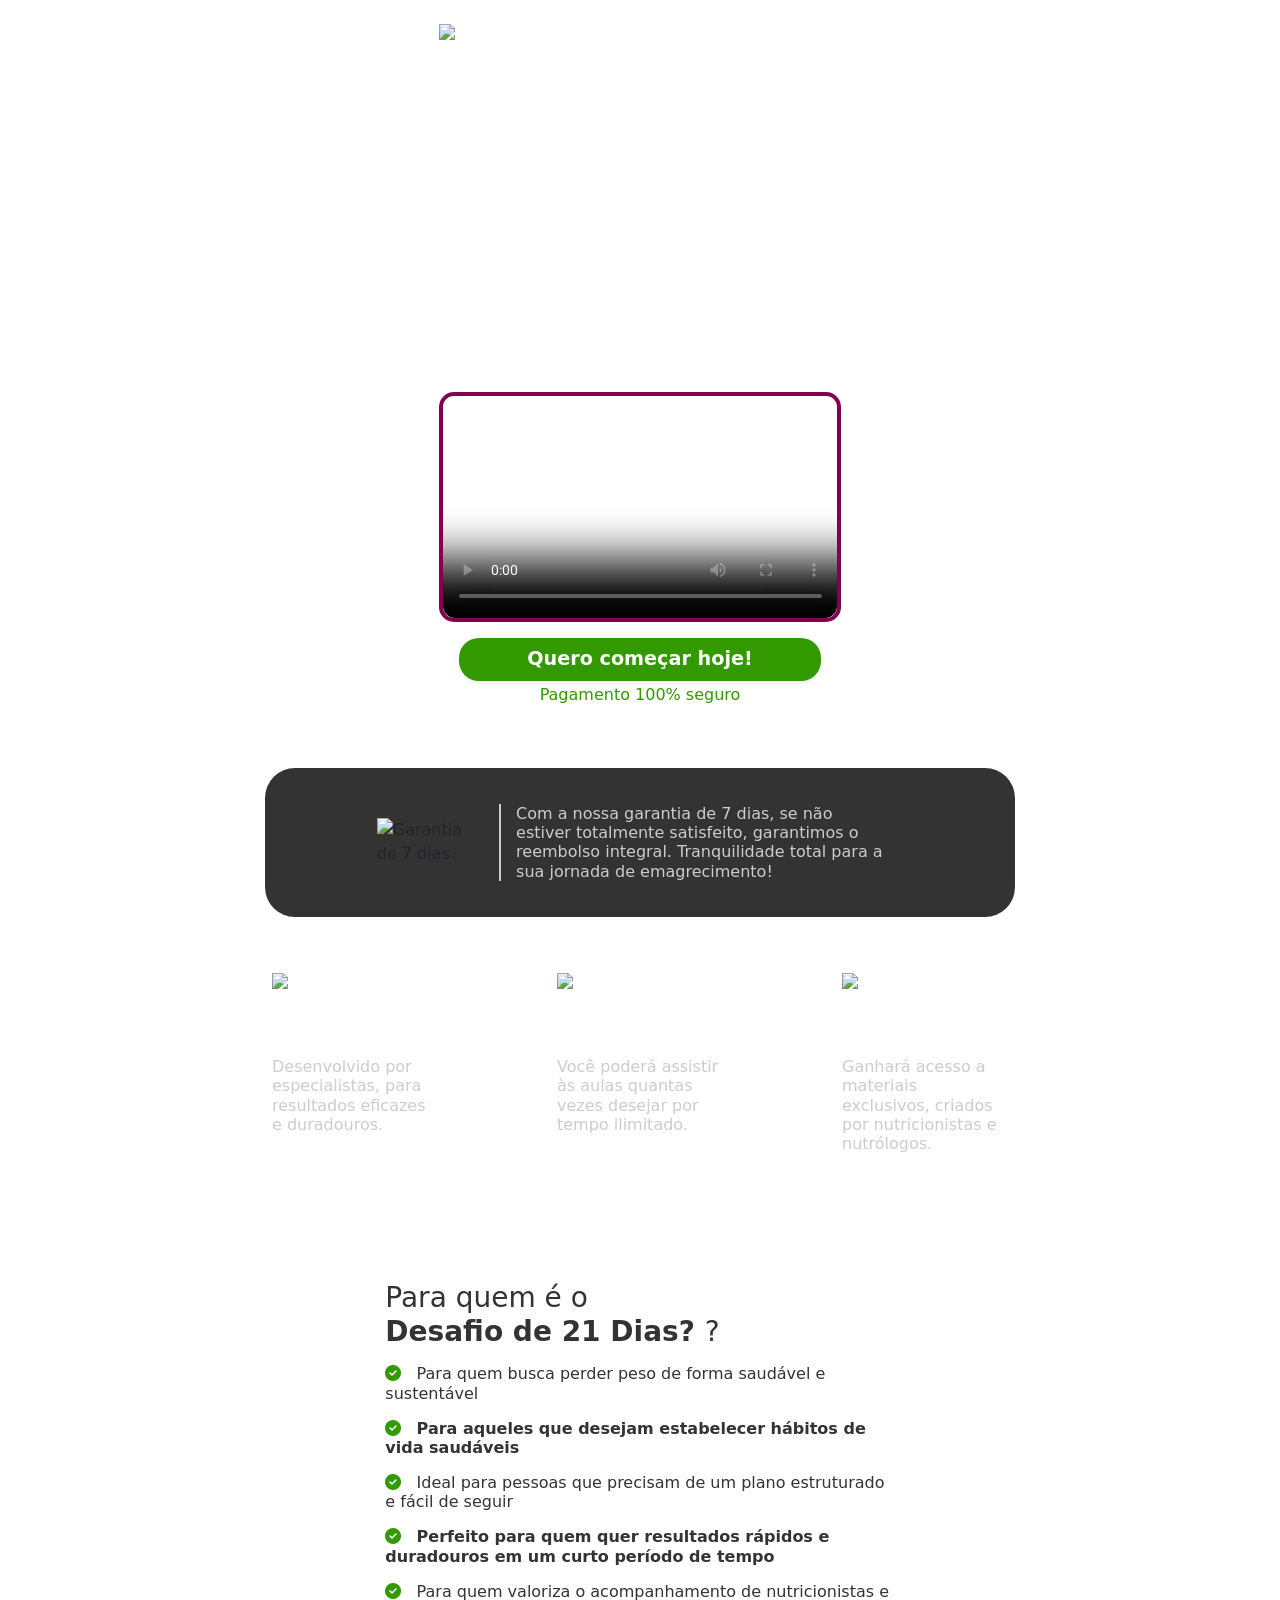
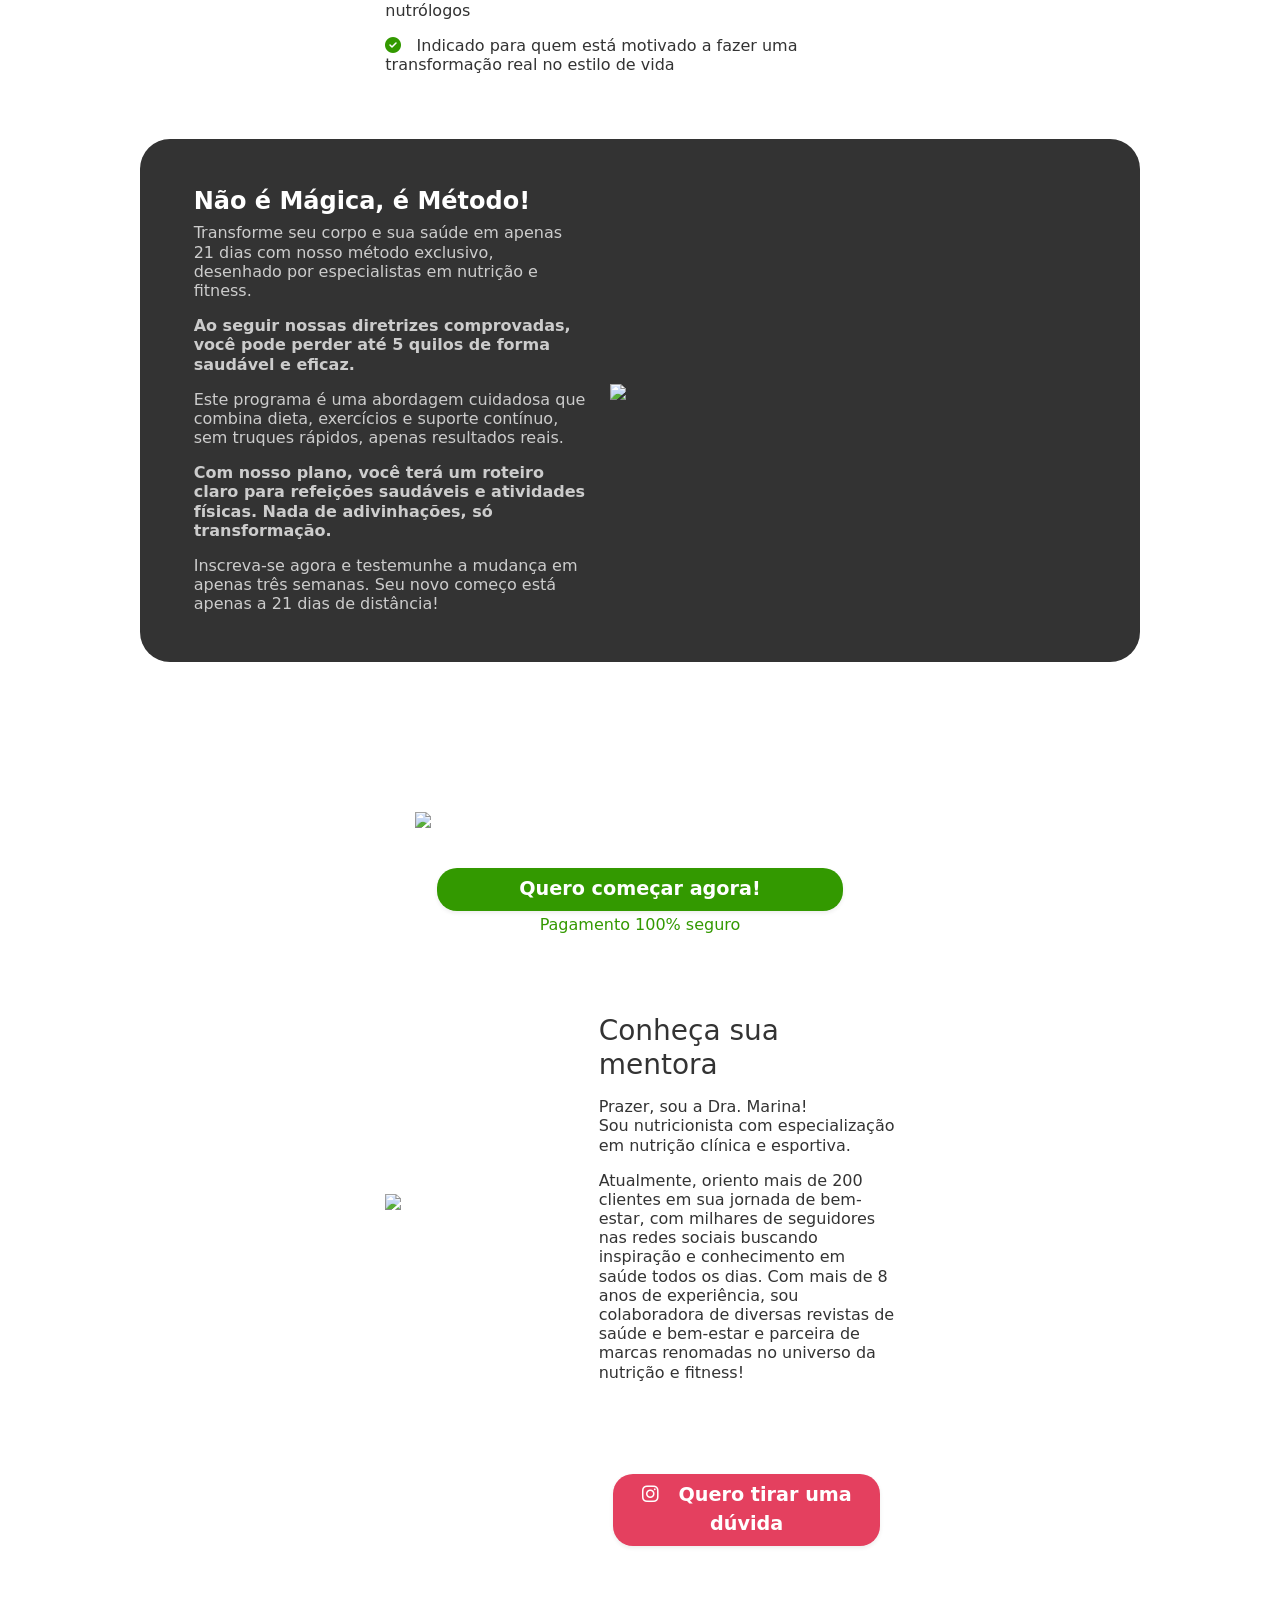
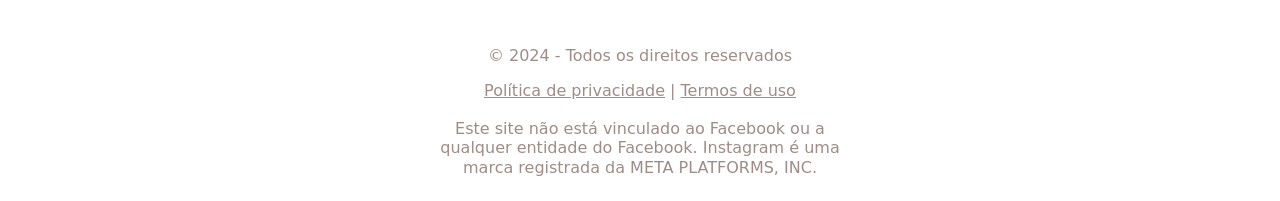
==== commit 5147a56c: "Update index.html" ====
--- a/index.html
+++ b/index.html
@@ -1,900 +1,281 @@
-<!DOCTYPE html>
-<!-- saved from url=(0178)https://perdadepesosaudavel.com.br/perda-de-peso-saudavel-digital/?gad_source=1&gclid=Cj0KCQjw2PSvBhDjARIsAKc2cgND_zdeCTdlm8NfD5pVvz7ibFVm2s0_rhp1HB52-cWT2uPb-yK83ioaAm_2EALw_wcB -->
-<html lang="pt-BR" prefix="og: https://ogp.me/ns#" data-lt-installed="true"><head><meta http-equiv="Content-Type" content="text/html; charset=UTF-8">
+<!doctype html>
+<html lang="pt-br">
+<head>
+	<!-- Primary Meta Tags -->
+	<meta charset="utf-8">
+	<meta name="viewport" content="width=device-width, initial-scale=1">
+	<link rel="shortcut icon" href="./assets/img/favicon/favicon.ico">
+	<meta name="title" content="Naluflix">
+	<meta name="description" content="Aprenda em 1 aula a fazer uma das mochilas mais vendáveis do mercado e comece a lucrar na costura criativa">
+	<meta name="Keywords" content="">
+	<meta name="robots" content="index, follow">
+	<meta name="GOOGLEBOT" content="index, follow, all">
+	<meta name="author" content="Nalu Projetos Criativos">
+	<meta name="webmaster" content="Nalu Projetos Criativos">
+	<meta name="doc-class" content="Completed">
+	<meta name="doc-rights" content="Public">
+
+	<title>Método seca 21</title>
+
+	<!-- favicon -->
+	<link rel="icon" sizes="16x16 32x32 64x64" href="./assets/img/favicon/favicon.ico">
+	<link rel="icon" type="image/png" sizes="196x196" href="./assets/img/favicon/favicon-192.png">
+	<link rel="icon" type="image/png" sizes="160x160" href="./assets/img/favicon/favicon-160.png">
+	<link rel="icon" type="image/png" sizes="96x96" href="./assets/img/favicon/favicon-96.png">
+	<link rel="icon" type="image/png" sizes="64x64" href="./assets/img/favicon/favicon-64.png">
+	<link rel="icon" type="image/png" sizes="32x32" href="./assets/img/favicon/favicon-32.png">
+	<link rel="icon" type="image/png" sizes="16x16" href="./assets/img/favicon/favicon-16.png">
+	<link rel="apple-touch-icon" href="./assets/img/favicon/favicon-57.png">
+	<link rel="apple-touch-icon" sizes="114x114" href="./assets/img/favicon/favicon-114.png">
+	<link rel="apple-touch-icon" sizes="72x72" href="./assets/img/favicon/favicon-72.png">
+	<link rel="apple-touch-icon" sizes="144x144" href="./assets/img/favicon/favicon-144.png">
+	<link rel="apple-touch-icon" sizes="60x60" href="./assets/img/favicon/favicon-60.png">
+	<link rel="apple-touch-icon" sizes="120x120" href="./assets/img/favicon/favicon-120.png">
+	<link rel="apple-touch-icon" sizes="76x76" href="./assets/img/favicon/favicon-76.png">
+	<link rel="apple-touch-icon" sizes="152x152" href="./assets/img/favicon/favicon-152.png">
+	<link rel="apple-touch-icon" sizes="180x180" href="./assets/img/favicon/favicon-180.png">
+	<meta name="msapplication-TileColor" content="#FFFFFF">
+	<meta name="msapplication-TileImage" content="./assets/img/favicon/favicon-144.png">
+	<meta name="msapplication-config" content="./assets/img/favicon/browserconfig.xml">
 	
-	<meta name="viewport" content="width=device-width, initial-scale=1">
-	<link rel="profile" href="https://gmpg.org/xfn/11">
-	
-<!-- Otimização para mecanismos de pesquisa pelo Rank Math - https://rankmath.com/ -->
-<title>Perda de Peso Saudável</title>
-<meta name="description" content="Conquiste o corpo dos seus sonhos em 90 dias. Conheça o método único que vai te ensinar emagrecer de forma saudável!">
-<meta name="robots" content="index, follow, max-snippet:-1, max-video-preview:-1, max-image-preview:large">
-<link rel="canonical" href="https://perdadepesosaudavel.com.br/perda-de-peso-saudavel-digital/">
-<meta property="og:locale" content="pt_BR">
-<meta property="og:type" content="article">
-<meta property="og:title" content="Perda de Peso Saudável - Por Dr. Rodrigo Guimarães">
-<meta property="og:description" content="Conquiste o corpo dos seus sonhos! Conheça o método único que vai te ensinar emagrecer de forma saudável">
-<meta property="og:url" content="https://perdadepesosaudavel.com.br/perda-de-peso-saudavel-digital/">
-<meta property="og:site_name" content="Perda de Peso Saudável -Por Dr. Rodrigo Guimarães">
-<meta property="og:updated_time" content="2024-03-22T16:48:33-03:00">
-<meta property="og:image:width" content="532">
-<meta property="og:image:height" content="1024">
-<meta property="og:image:alt" content="Perda de Peso">
-<meta property="og:image:type" content="image/png">
-<meta property="article:published_time" content="2024-03-01T13:28:25-03:00">
-<meta property="article:modified_time" content="2024-03-22T16:48:33-03:00">
-<meta name="twitter:card" content="summary_large_image">
-<meta name="twitter:title" content="Perda de Peso Saudável - Por Dr. Rodrigo Guimarães">
-<meta name="twitter:description" content="Conquiste o corpo dos seus sonhos! Conheça o método único que vai te ensinar emagrecer de forma saudável">
-<meta name="twitter:label1" content="Tempo para leitura">
-<meta name="twitter:data1" content="7 minutos">
-<!-- /Plugin de SEO Rank Math para WordPress -->
-
-<script type="application/javascript" id="pys-version-script">console.log('PixelYourSite Free version 9.5.1.1');</script>
-<link rel="alternate" type="application/rss+xml" title="Feed para Perda de Peso Saudável »" href="https://perdadepesosaudavel.com.br/feed/">
-<link rel="alternate" type="application/rss+xml" title="Feed de comentários para Perda de Peso Saudável »" href="https://perdadepesosaudavel.com.br/comments/feed/">
-<script>
-window._wpemojiSettings = {"baseUrl":"https:\/\/s.w.org\/images\/core\/emoji\/14.0.0\/72x72\/","ext":".png","svgUrl":"https:\/\/s.w.org\/images\/core\/emoji\/14.0.0\/svg\/","svgExt":".svg","source":{"concatemoji":"https:\/\/perdadepesosaudavel.com.br\/wp-includes\/js\/wp-emoji-release.min.js?ver=6.4.3"}};
-/*! This file is auto-generated */
-!function(i,n){var o,s,e;function c(e){try{var t={supportTests:e,timestamp:(new Date).valueOf()};sessionStorage.setItem(o,JSON.stringify(t))}catch(e){}}function p(e,t,n){e.clearRect(0,0,e.canvas.width,e.canvas.height),e.fillText(t,0,0);var t=new Uint32Array(e.getImageData(0,0,e.canvas.width,e.canvas.height).data),r=(e.clearRect(0,0,e.canvas.width,e.canvas.height),e.fillText(n,0,0),new Uint32Array(e.getImageData(0,0,e.canvas.width,e.canvas.height).data));return t.every(function(e,t){return e===r[t]})}function u(e,t,n){switch(t){case"flag":return n(e,"\ud83c\udff3\ufe0f\u200d\u26a7\ufe0f","\ud83c\udff3\ufe0f\u200b\u26a7\ufe0f")?!1:!n(e,"\ud83c\uddfa\ud83c\uddf3","\ud83c\uddfa\u200b\ud83c\uddf3")&&!n(e,"\ud83c\udff4\udb40\udc67\udb40\udc62\udb40\udc65\udb40\udc6e\udb40\udc67\udb40\udc7f","\ud83c\udff4\u200b\udb40\udc67\u200b\udb40\udc62\u200b\udb40\udc65\u200b\udb40\udc6e\u200b\udb40\udc67\u200b\udb40\udc7f");case"emoji":return!n(e,"\ud83e\udef1\ud83c\udffb\u200d\ud83e\udef2\ud83c\udfff","\ud83e\udef1\ud83c\udffb\u200b\ud83e\udef2\ud83c\udfff")}return!1}function f(e,t,n){var r="undefined"!=typeof WorkerGlobalScope&&self instanceof WorkerGlobalScope?new OffscreenCanvas(300,150):i.createElement("canvas"),a=r.getContext("2d",{willReadFrequently:!0}),o=(a.textBaseline="top",a.font="600 32px Arial",{});return e.forEach(function(e){o[e]=t(a,e,n)}),o}function t(e){var t=i.createElement("script");t.src=e,t.defer=!0,i.head.appendChild(t)}"undefined"!=typeof Promise&&(o="wpEmojiSettingsSupports",s=["flag","emoji"],n.supports={everything:!0,everythingExceptFlag:!0},e=new Promise(function(e){i.addEventListener("DOMContentLoaded",e,{once:!0})}),new Promise(function(t){var n=function(){try{var e=JSON.parse(sessionStorage.getItem(o));if("object"==typeof e&&"number"==typeof e.timestamp&&(new Date).valueOf()<e.timestamp+604800&&"object"==typeof e.supportTests)return e.supportTests}catch(e){}return null}();if(!n){if("undefined"!=typeof Worker&&"undefined"!=typeof OffscreenCanvas&&"undefined"!=typeof URL&&URL.createObjectURL&&"undefined"!=typeof Blob)try{var e="postMessage("+f.toString()+"("+[JSON.stringify(s),u.toString(),p.toString()].join(",")+"));",r=new Blob([e],{type:"text/javascript"}),a=new Worker(URL.createObjectURL(r),{name:"wpTestEmojiSupports"});return void(a.onmessage=function(e){c(n=e.data),a.terminate(),t(n)})}catch(e){}c(n=f(s,u,p))}t(n)}).then(function(e){for(var t in e)n.supports[t]=e[t],n.supports.everything=n.supports.everything&&n.supports[t],"flag"!==t&&(n.supports.everythingExceptFlag=n.supports.everythingExceptFlag&&n.supports[t]);n.supports.everythingExceptFlag=n.supports.everythingExceptFlag&&!n.supports.flag,n.DOMReady=!1,n.readyCallback=function(){n.DOMReady=!0}}).then(function(){return e}).then(function(){var e;n.supports.everything||(n.readyCallback(),(e=n.source||{}).concatemoji?t(e.concatemoji):e.wpemoji&&e.twemoji&&(t(e.twemoji),t(e.wpemoji)))}))}((window,document),window._wpemojiSettings);
-</script>
-<style id="wp-emoji-styles-inline-css">
-
-	img.wp-smiley, img.emoji {
-		display: inline !important;
-		border: none !important;
-		box-shadow: none !important;
-		height: 1em !important;
-		width: 1em !important;
-		margin: 0 0.07em !important;
-		vertical-align: -0.1em !important;
-		background: none !important;
-		padding: 0 !important;
-	}
-</style>
-<style id="rank-math-toc-block-style-inline-css">
-.wp-block-rank-math-toc-block nav ol{counter-reset:item}.wp-block-rank-math-toc-block nav ol li{display:block}.wp-block-rank-math-toc-block nav ol li:before{content:counters(item, ".") " ";counter-increment:item}
-
-</style>
-<style id="joinchat-button-style-inline-css">
-.wp-block-joinchat-button{border:none!important;text-align:center}.wp-block-joinchat-button figure{display:table;margin:0 auto;padding:0}.wp-block-joinchat-button figcaption{font:normal normal 400 .6em/2em var(--wp--preset--font-family--system-font,sans-serif);margin:0;padding:0}.wp-block-joinchat-button .joinchat-button__qr{background-color:#fff;border:6px solid #25d366;border-radius:30px;box-sizing:content-box;display:block;height:200px;margin:auto;overflow:hidden;padding:10px;width:200px}.wp-block-joinchat-button .joinchat-button__qr canvas,.wp-block-joinchat-button .joinchat-button__qr img{display:block;margin:auto}.wp-block-joinchat-button .joinchat-button__link{align-items:center;background-color:#25d366;border:6px solid #25d366;border-radius:30px;display:inline-flex;flex-flow:row nowrap;justify-content:center;line-height:1.25em;margin:0 auto;text-decoration:none}.wp-block-joinchat-button .joinchat-button__link:before{background:transparent var(--joinchat-ico) no-repeat center;background-size:100%;content:"";display:block;height:1.5em;margin:-.75em .75em -.75em 0;width:1.5em}.wp-block-joinchat-button figure+.joinchat-button__link{margin-top:10px}@media (orientation:landscape)and (min-height:481px),(orientation:portrait)and (min-width:481px){.wp-block-joinchat-button.joinchat-button--qr-only figure+.joinchat-button__link{display:none}}@media (max-width:480px),(orientation:landscape)and (max-height:480px){.wp-block-joinchat-button figure{display:none}}
-
-</style>
-<style id="classic-theme-styles-inline-css">
-/*! This file is auto-generated */
-.wp-block-button__link{color:#fff;background-color:#32373c;border-radius:9999px;box-shadow:none;text-decoration:none;padding:calc(.667em + 2px) calc(1.333em + 2px);font-size:1.125em}.wp-block-file__button{background:#32373c;color:#fff;text-decoration:none}
-</style>
-<style id="global-styles-inline-css">
-body{--wp--preset--color--black: #000000;--wp--preset--color--cyan-bluish-gray: #abb8c3;--wp--preset--color--white: #ffffff;--wp--preset--color--pale-pink: #f78da7;--wp--preset--color--vivid-red: #cf2e2e;--wp--preset--color--luminous-vivid-orange: #ff6900;--wp--preset--color--luminous-vivid-amber: #fcb900;--wp--preset--color--light-green-cyan: #7bdcb5;--wp--preset--color--vivid-green-cyan: #00d084;--wp--preset--color--pale-cyan-blue: #8ed1fc;--wp--preset--color--vivid-cyan-blue: #0693e3;--wp--preset--color--vivid-purple: #9b51e0;--wp--preset--gradient--vivid-cyan-blue-to-vivid-purple: linear-gradient(135deg,rgba(6,147,227,1) 0%,rgb(155,81,224) 100%);--wp--preset--gradient--light-green-cyan-to-vivid-green-cyan: linear-gradient(135deg,rgb(122,220,180) 0%,rgb(0,208,130) 100%);--wp--preset--gradient--luminous-vivid-amber-to-luminous-vivid-orange: linear-gradient(135deg,rgba(252,185,0,1) 0%,rgba(255,105,0,1) 100%);--wp--preset--gradient--luminous-vivid-orange-to-vivid-red: linear-gradient(135deg,rgba(255,105,0,1) 0%,rgb(207,46,46) 100%);--wp--preset--gradient--very-light-gray-to-cyan-bluish-gray: linear-gradient(135deg,rgb(238,238,238) 0%,rgb(169,184,195) 100%);--wp--preset--gradient--cool-to-warm-spectrum: linear-gradient(135deg,rgb(74,234,220) 0%,rgb(151,120,209) 20%,rgb(207,42,186) 40%,rgb(238,44,130) 60%,rgb(251,105,98) 80%,rgb(254,248,76) 100%);--wp--preset--gradient--blush-light-purple: linear-gradient(135deg,rgb(255,206,236) 0%,rgb(152,150,240) 100%);--wp--preset--gradient--blush-bordeaux: linear-gradient(135deg,rgb(254,205,165) 0%,rgb(254,45,45) 50%,rgb(107,0,62) 100%);--wp--preset--gradient--luminous-dusk: linear-gradient(135deg,rgb(255,203,112) 0%,rgb(199,81,192) 50%,rgb(65,88,208) 100%);--wp--preset--gradient--pale-ocean: linear-gradient(135deg,rgb(255,245,203) 0%,rgb(182,227,212) 50%,rgb(51,167,181) 100%);--wp--preset--gradient--electric-grass: linear-gradient(135deg,rgb(202,248,128) 0%,rgb(113,206,126) 100%);--wp--preset--gradient--midnight: linear-gradient(135deg,rgb(2,3,129) 0%,rgb(40,116,252) 100%);--wp--preset--font-size--small: 13px;--wp--preset--font-size--medium: 20px;--wp--preset--font-size--large: 36px;--wp--preset--font-size--x-large: 42px;--wp--preset--spacing--20: 0.44rem;--wp--preset--spacing--30: 0.67rem;--wp--preset--spacing--40: 1rem;--wp--preset--spacing--50: 1.5rem;--wp--preset--spacing--60: 2.25rem;--wp--preset--spacing--70: 3.38rem;--wp--preset--spacing--80: 5.06rem;--wp--preset--shadow--natural: 6px 6px 9px rgba(0, 0, 0, 0.2);--wp--preset--shadow--deep: 12px 12px 50px rgba(0, 0, 0, 0.4);--wp--preset--shadow--sharp: 6px 6px 0px rgba(0, 0, 0, 0.2);--wp--preset--shadow--outlined: 6px 6px 0px -3px rgba(255, 255, 255, 1), 6px 6px rgba(0, 0, 0, 1);--wp--preset--shadow--crisp: 6px 6px 0px rgba(0, 0, 0, 1);}:where(.is-layout-flex){gap: 0.5em;}:where(.is-layout-grid){gap: 0.5em;}body .is-layout-flow > .alignleft{float: left;margin-inline-start: 0;margin-inline-end: 2em;}body .is-layout-flow > .alignright{float: right;margin-inline-start: 2em;margin-inline-end: 0;}body .is-layout-flow > .aligncenter{margin-left: auto !important;margin-right: auto !important;}body .is-layout-constrained > .alignleft{float: left;margin-inline-start: 0;margin-inline-end: 2em;}body .is-layout-constrained > .alignright{float: right;margin-inline-start: 2em;margin-inline-end: 0;}body .is-layout-constrained > .aligncenter{margin-left: auto !important;margin-right: auto !important;}body .is-layout-constrained > :where(:not(.alignleft):not(.alignright):not(.alignfull)){max-width: var(--wp--style--global--content-size);margin-left: auto !important;margin-right: auto !important;}body .is-layout-constrained > .alignwide{max-width: var(--wp--style--global--wide-size);}body .is-layout-flex{display: flex;}body .is-layout-flex{flex-wrap: wrap;align-items: center;}body .is-layout-flex > *{margin: 0;}body .is-layout-grid{display: grid;}body .is-layout-grid > *{margin: 0;}:where(.wp-block-columns.is-layout-flex){gap: 2em;}:where(.wp-block-columns.is-layout-grid){gap: 2em;}:where(.wp-block-post-template.is-layout-flex){gap: 1.25em;}:where(.wp-block-post-template.is-layout-grid){gap: 1.25em;}.has-black-color{color: var(--wp--preset--color--black) !important;}.has-cyan-bluish-gray-color{color: var(--wp--preset--color--cyan-bluish-gray) !important;}.has-white-color{color: var(--wp--preset--color--white) !important;}.has-pale-pink-color{color: var(--wp--preset--color--pale-pink) !important;}.has-vivid-red-color{color: var(--wp--preset--color--vivid-red) !important;}.has-luminous-vivid-orange-color{color: var(--wp--preset--color--luminous-vivid-orange) !important;}.has-luminous-vivid-amber-color{color: var(--wp--preset--color--luminous-vivid-amber) !important;}.has-light-green-cyan-color{color: var(--wp--preset--color--light-green-cyan) !important;}.has-vivid-green-cyan-color{color: var(--wp--preset--color--vivid-green-cyan) !important;}.has-pale-cyan-blue-color{color: var(--wp--preset--color--pale-cyan-blue) !important;}.has-vivid-cyan-blue-color{color: var(--wp--preset--color--vivid-cyan-blue) !important;}.has-vivid-purple-color{color: var(--wp--preset--color--vivid-purple) !important;}.has-black-background-color{background-color: var(--wp--preset--color--black) !important;}.has-cyan-bluish-gray-background-color{background-color: var(--wp--preset--color--cyan-bluish-gray) !important;}.has-white-background-color{background-color: var(--wp--preset--color--white) !important;}.has-pale-pink-background-color{background-color: var(--wp--preset--color--pale-pink) !important;}.has-vivid-red-background-color{background-color: var(--wp--preset--color--vivid-red) !important;}.has-luminous-vivid-orange-background-color{background-color: var(--wp--preset--color--luminous-vivid-orange) !important;}.has-luminous-vivid-amber-background-color{background-color: var(--wp--preset--color--luminous-vivid-amber) !important;}.has-light-green-cyan-background-color{background-color: var(--wp--preset--color--light-green-cyan) !important;}.has-vivid-green-cyan-background-color{background-color: var(--wp--preset--color--vivid-green-cyan) !important;}.has-pale-cyan-blue-background-color{background-color: var(--wp--preset--color--pale-cyan-blue) !important;}.has-vivid-cyan-blue-background-color{background-color: var(--wp--preset--color--vivid-cyan-blue) !important;}.has-vivid-purple-background-color{background-color: var(--wp--preset--color--vivid-purple) !important;}.has-black-border-color{border-color: var(--wp--preset--color--black) !important;}.has-cyan-bluish-gray-border-color{border-color: var(--wp--preset--color--cyan-bluish-gray) !important;}.has-white-border-color{border-color: var(--wp--preset--color--white) !important;}.has-pale-pink-border-color{border-color: var(--wp--preset--color--pale-pink) !important;}.has-vivid-red-border-color{border-color: var(--wp--preset--color--vivid-red) !important;}.has-luminous-vivid-orange-border-color{border-color: var(--wp--preset--color--luminous-vivid-orange) !important;}.has-luminous-vivid-amber-border-color{border-color: var(--wp--preset--color--luminous-vivid-amber) !important;}.has-light-green-cyan-border-color{border-color: var(--wp--preset--color--light-green-cyan) !important;}.has-vivid-green-cyan-border-color{border-color: var(--wp--preset--color--vivid-green-cyan) !important;}.has-pale-cyan-blue-border-color{border-color: var(--wp--preset--color--pale-cyan-blue) !important;}.has-vivid-cyan-blue-border-color{border-color: var(--wp--preset--color--vivid-cyan-blue) !important;}.has-vivid-purple-border-color{border-color: var(--wp--preset--color--vivid-purple) !important;}.has-vivid-cyan-blue-to-vivid-purple-gradient-background{background: var(--wp--preset--gradient--vivid-cyan-blue-to-vivid-purple) !important;}.has-light-green-cyan-to-vivid-green-cyan-gradient-background{background: var(--wp--preset--gradient--light-green-cyan-to-vivid-green-cyan) !important;}.has-luminous-vivid-amber-to-luminous-vivid-orange-gradient-background{background: var(--wp--preset--gradient--luminous-vivid-amber-to-luminous-vivid-orange) !important;}.has-luminous-vivid-orange-to-vivid-red-gradient-background{background: var(--wp--preset--gradient--luminous-vivid-orange-to-vivid-red) !important;}.has-very-light-gray-to-cyan-bluish-gray-gradient-background{background: var(--wp--preset--gradient--very-light-gray-to-cyan-bluish-gray) !important;}.has-cool-to-warm-spectrum-gradient-background{background: var(--wp--preset--gradient--cool-to-warm-spectrum) !important;}.has-blush-light-purple-gradient-background{background: var(--wp--preset--gradient--blush-light-purple) !important;}.has-blush-bordeaux-gradient-background{background: var(--wp--preset--gradient--blush-bordeaux) !important;}.has-luminous-dusk-gradient-background{background: var(--wp--preset--gradient--luminous-dusk) !important;}.has-pale-ocean-gradient-background{background: var(--wp--preset--gradient--pale-ocean) !important;}.has-electric-grass-gradient-background{background: var(--wp--preset--gradient--electric-grass) !important;}.has-midnight-gradient-background{background: var(--wp--preset--gradient--midnight) !important;}.has-small-font-size{font-size: var(--wp--preset--font-size--small) !important;}.has-medium-font-size{font-size: var(--wp--preset--font-size--medium) !important;}.has-large-font-size{font-size: var(--wp--preset--font-size--large) !important;}.has-x-large-font-size{font-size: var(--wp--preset--font-size--x-large) !important;}
-.wp-block-navigation a:where(:not(.wp-element-button)){color: inherit;}
-:where(.wp-block-post-template.is-layout-flex){gap: 1.25em;}:where(.wp-block-post-template.is-layout-grid){gap: 1.25em;}
-:where(.wp-block-columns.is-layout-flex){gap: 2em;}:where(.wp-block-columns.is-layout-grid){gap: 2em;}
-.wp-block-pullquote{font-size: 1.5em;line-height: 1.6;}
-</style>
-<link rel="stylesheet" id="hello-elementor-css" href="./seca21_files/style.min.css" media="all">
-<link rel="stylesheet" id="hello-elementor-theme-style-css" href="./seca21_files/theme.min.css" media="all">
-<link rel="stylesheet" id="hello-elementor-header-footer-css" href="./seca21_files/header-footer.min.css" media="all">
-<link rel="stylesheet" id="elementor-frontend-css" href="./seca21_files/custom-frontend-lite.min.css" media="all">
-<style id="elementor-frontend-inline-css">
-@-webkit-keyframes ha_fadeIn{0%{opacity:0}to{opacity:1}}@keyframes ha_fadeIn{0%{opacity:0}to{opacity:1}}@-webkit-keyframes ha_zoomIn{0%{opacity:0;-webkit-transform:scale3d(.3,.3,.3);transform:scale3d(.3,.3,.3)}50%{opacity:1}}@keyframes ha_zoomIn{0%{opacity:0;-webkit-transform:scale3d(.3,.3,.3);transform:scale3d(.3,.3,.3)}50%{opacity:1}}@-webkit-keyframes ha_rollIn{0%{opacity:0;-webkit-transform:translate3d(-100%,0,0) rotate3d(0,0,1,-120deg);transform:translate3d(-100%,0,0) rotate3d(0,0,1,-120deg)}to{opacity:1}}@keyframes ha_rollIn{0%{opacity:0;-webkit-transform:translate3d(-100%,0,0) rotate3d(0,0,1,-120deg);transform:translate3d(-100%,0,0) rotate3d(0,0,1,-120deg)}to{opacity:1}}@-webkit-keyframes ha_bounce{0%,20%,53%,to{-webkit-animation-timing-function:cubic-bezier(.215,.61,.355,1);animation-timing-function:cubic-bezier(.215,.61,.355,1)}40%,43%{-webkit-transform:translate3d(0,-30px,0) scaleY(1.1);transform:translate3d(0,-30px,0) scaleY(1.1);-webkit-animation-timing-function:cubic-bezier(.755,.05,.855,.06);animation-timing-function:cubic-bezier(.755,.05,.855,.06)}70%{-webkit-transform:translate3d(0,-15px,0) scaleY(1.05);transform:translate3d(0,-15px,0) scaleY(1.05);-webkit-animation-timing-function:cubic-bezier(.755,.05,.855,.06);animation-timing-function:cubic-bezier(.755,.05,.855,.06)}80%{-webkit-transition-timing-function:cubic-bezier(.215,.61,.355,1);transition-timing-function:cubic-bezier(.215,.61,.355,1);-webkit-transform:translate3d(0,0,0) scaleY(.95);transform:translate3d(0,0,0) scaleY(.95)}90%{-webkit-transform:translate3d(0,-4px,0) scaleY(1.02);transform:translate3d(0,-4px,0) scaleY(1.02)}}@keyframes ha_bounce{0%,20%,53%,to{-webkit-animation-timing-function:cubic-bezier(.215,.61,.355,1);animation-timing-function:cubic-bezier(.215,.61,.355,1)}40%,43%{-webkit-transform:translate3d(0,-30px,0) scaleY(1.1);transform:translate3d(0,-30px,0) scaleY(1.1);-webkit-animation-timing-function:cubic-bezier(.755,.05,.855,.06);animation-timing-function:cubic-bezier(.755,.05,.855,.06)}70%{-webkit-transform:translate3d(0,-15px,0) scaleY(1.05);transform:translate3d(0,-15px,0) scaleY(1.05);-webkit-animation-timing-function:cubic-bezier(.755,.05,.855,.06);animation-timing-function:cubic-bezier(.755,.05,.855,.06)}80%{-webkit-transition-timing-function:cubic-bezier(.215,.61,.355,1);transition-timing-function:cubic-bezier(.215,.61,.355,1);-webkit-transform:translate3d(0,0,0) scaleY(.95);transform:translate3d(0,0,0) scaleY(.95)}90%{-webkit-transform:translate3d(0,-4px,0) scaleY(1.02);transform:translate3d(0,-4px,0) scaleY(1.02)}}@-webkit-keyframes ha_bounceIn{0%,20%,40%,60%,80%,to{-webkit-animation-timing-function:cubic-bezier(.215,.61,.355,1);animation-timing-function:cubic-bezier(.215,.61,.355,1)}0%{opacity:0;-webkit-transform:scale3d(.3,.3,.3);transform:scale3d(.3,.3,.3)}20%{-webkit-transform:scale3d(1.1,1.1,1.1);transform:scale3d(1.1,1.1,1.1)}40%{-webkit-transform:scale3d(.9,.9,.9);transform:scale3d(.9,.9,.9)}60%{opacity:1;-webkit-transform:scale3d(1.03,1.03,1.03);transform:scale3d(1.03,1.03,1.03)}80%{-webkit-transform:scale3d(.97,.97,.97);transform:scale3d(.97,.97,.97)}to{opacity:1}}@keyframes ha_bounceIn{0%,20%,40%,60%,80%,to{-webkit-animation-timing-function:cubic-bezier(.215,.61,.355,1);animation-timing-function:cubic-bezier(.215,.61,.355,1)}0%{opacity:0;-webkit-transform:scale3d(.3,.3,.3);transform:scale3d(.3,.3,.3)}20%{-webkit-transform:scale3d(1.1,1.1,1.1);transform:scale3d(1.1,1.1,1.1)}40%{-webkit-transform:scale3d(.9,.9,.9);transform:scale3d(.9,.9,.9)}60%{opacity:1;-webkit-transform:scale3d(1.03,1.03,1.03);transform:scale3d(1.03,1.03,1.03)}80%{-webkit-transform:scale3d(.97,.97,.97);transform:scale3d(.97,.97,.97)}to{opacity:1}}@-webkit-keyframes ha_flipInX{0%{opacity:0;-webkit-transform:perspective(400px) rotate3d(1,0,0,90deg);transform:perspective(400px) rotate3d(1,0,0,90deg);-webkit-animation-timing-function:ease-in;animation-timing-function:ease-in}40%{-webkit-transform:perspective(400px) rotate3d(1,0,0,-20deg);transform:perspective(400px) rotate3d(1,0,0,-20deg);-webkit-animation-timing-function:ease-in;animation-timing-function:ease-in}60%{opacity:1;-webkit-transform:perspective(400px) rotate3d(1,0,0,10deg);transform:perspective(400px) rotate3d(1,0,0,10deg)}80%{-webkit-transform:perspective(400px) rotate3d(1,0,0,-5deg);transform:perspective(400px) rotate3d(1,0,0,-5deg)}}@keyframes ha_flipInX{0%{opacity:0;-webkit-transform:perspective(400px) rotate3d(1,0,0,90deg);transform:perspective(400px) rotate3d(1,0,0,90deg);-webkit-animation-timing-function:ease-in;animation-timing-function:ease-in}40%{-webkit-transform:perspective(400px) rotate3d(1,0,0,-20deg);transform:perspective(400px) rotate3d(1,0,0,-20deg);-webkit-animation-timing-function:ease-in;animation-timing-function:ease-in}60%{opacity:1;-webkit-transform:perspective(400px) rotate3d(1,0,0,10deg);transform:perspective(400px) rotate3d(1,0,0,10deg)}80%{-webkit-transform:perspective(400px) rotate3d(1,0,0,-5deg);transform:perspective(400px) rotate3d(1,0,0,-5deg)}}@-webkit-keyframes ha_flipInY{0%{opacity:0;-webkit-transform:perspective(400px) rotate3d(0,1,0,90deg);transform:perspective(400px) rotate3d(0,1,0,90deg);-webkit-animation-timing-function:ease-in;animation-timing-function:ease-in}40%{-webkit-transform:perspective(400px) rotate3d(0,1,0,-20deg);transform:perspective(400px) rotate3d(0,1,0,-20deg);-webkit-animation-timing-function:ease-in;animation-timing-function:ease-in}60%{opacity:1;-webkit-transform:perspective(400px) rotate3d(0,1,0,10deg);transform:perspective(400px) rotate3d(0,1,0,10deg)}80%{-webkit-transform:perspective(400px) rotate3d(0,1,0,-5deg);transform:perspective(400px) rotate3d(0,1,0,-5deg)}}@keyframes ha_flipInY{0%{opacity:0;-webkit-transform:perspective(400px) rotate3d(0,1,0,90deg);transform:perspective(400px) rotate3d(0,1,0,90deg);-webkit-animation-timing-function:ease-in;animation-timing-function:ease-in}40%{-webkit-transform:perspective(400px) rotate3d(0,1,0,-20deg);transform:perspective(400px) rotate3d(0,1,0,-20deg);-webkit-animation-timing-function:ease-in;animation-timing-function:ease-in}60%{opacity:1;-webkit-transform:perspective(400px) rotate3d(0,1,0,10deg);transform:perspective(400px) rotate3d(0,1,0,10deg)}80%{-webkit-transform:perspective(400px) rotate3d(0,1,0,-5deg);transform:perspective(400px) rotate3d(0,1,0,-5deg)}}@-webkit-keyframes ha_swing{20%{-webkit-transform:rotate3d(0,0,1,15deg);transform:rotate3d(0,0,1,15deg)}40%{-webkit-transform:rotate3d(0,0,1,-10deg);transform:rotate3d(0,0,1,-10deg)}60%{-webkit-transform:rotate3d(0,0,1,5deg);transform:rotate3d(0,0,1,5deg)}80%{-webkit-transform:rotate3d(0,0,1,-5deg);transform:rotate3d(0,0,1,-5deg)}}@keyframes ha_swing{20%{-webkit-transform:rotate3d(0,0,1,15deg);transform:rotate3d(0,0,1,15deg)}40%{-webkit-transform:rotate3d(0,0,1,-10deg);transform:rotate3d(0,0,1,-10deg)}60%{-webkit-transform:rotate3d(0,0,1,5deg);transform:rotate3d(0,0,1,5deg)}80%{-webkit-transform:rotate3d(0,0,1,-5deg);transform:rotate3d(0,0,1,-5deg)}}@-webkit-keyframes ha_slideInDown{0%{visibility:visible;-webkit-transform:translate3d(0,-100%,0);transform:translate3d(0,-100%,0)}}@keyframes ha_slideInDown{0%{visibility:visible;-webkit-transform:translate3d(0,-100%,0);transform:translate3d(0,-100%,0)}}@-webkit-keyframes ha_slideInUp{0%{visibility:visible;-webkit-transform:translate3d(0,100%,0);transform:translate3d(0,100%,0)}}@keyframes ha_slideInUp{0%{visibility:visible;-webkit-transform:translate3d(0,100%,0);transform:translate3d(0,100%,0)}}@-webkit-keyframes ha_slideInLeft{0%{visibility:visible;-webkit-transform:translate3d(-100%,0,0);transform:translate3d(-100%,0,0)}}@keyframes ha_slideInLeft{0%{visibility:visible;-webkit-transform:translate3d(-100%,0,0);transform:translate3d(-100%,0,0)}}@-webkit-keyframes ha_slideInRight{0%{visibility:visible;-webkit-transform:translate3d(100%,0,0);transform:translate3d(100%,0,0)}}@keyframes ha_slideInRight{0%{visibility:visible;-webkit-transform:translate3d(100%,0,0);transform:translate3d(100%,0,0)}}.ha_fadeIn{-webkit-animation-name:ha_fadeIn;animation-name:ha_fadeIn}.ha_zoomIn{-webkit-animation-name:ha_zoomIn;animation-name:ha_zoomIn}.ha_rollIn{-webkit-animation-name:ha_rollIn;animation-name:ha_rollIn}.ha_bounce{-webkit-transform-origin:center bottom;-ms-transform-origin:center bottom;transform-origin:center bottom;-webkit-animation-name:ha_bounce;animation-name:ha_bounce}.ha_bounceIn{-webkit-animation-name:ha_bounceIn;animation-name:ha_bounceIn;-webkit-animation-duration:.75s;-webkit-animation-duration:calc(var(--animate-duration)*.75);animation-duration:.75s;animation-duration:calc(var(--animate-duration)*.75)}.ha_flipInX,.ha_flipInY{-webkit-animation-name:ha_flipInX;animation-name:ha_flipInX;-webkit-backface-visibility:visible!important;backface-visibility:visible!important}.ha_flipInY{-webkit-animation-name:ha_flipInY;animation-name:ha_flipInY}.ha_swing{-webkit-transform-origin:top center;-ms-transform-origin:top center;transform-origin:top center;-webkit-animation-name:ha_swing;animation-name:ha_swing}.ha_slideInDown{-webkit-animation-name:ha_slideInDown;animation-name:ha_slideInDown}.ha_slideInUp{-webkit-animation-name:ha_slideInUp;animation-name:ha_slideInUp}.ha_slideInLeft{-webkit-animation-name:ha_slideInLeft;animation-name:ha_slideInLeft}.ha_slideInRight{-webkit-animation-name:ha_slideInRight;animation-name:ha_slideInRight}.ha-css-transform-yes{-webkit-transition-duration:var(--ha-tfx-transition-duration, .2s);transition-duration:var(--ha-tfx-transition-duration, .2s);-webkit-transition-property:-webkit-transform;transition-property:transform;transition-property:transform,-webkit-transform;-webkit-transform:translate(var(--ha-tfx-translate-x, 0),var(--ha-tfx-translate-y, 0)) scale(var(--ha-tfx-scale-x, 1),var(--ha-tfx-scale-y, 1)) skew(var(--ha-tfx-skew-x, 0),var(--ha-tfx-skew-y, 0)) rotateX(var(--ha-tfx-rotate-x, 0)) rotateY(var(--ha-tfx-rotate-y, 0)) rotateZ(var(--ha-tfx-rotate-z, 0));transform:translate(var(--ha-tfx-translate-x, 0),var(--ha-tfx-translate-y, 0)) scale(var(--ha-tfx-scale-x, 1),var(--ha-tfx-scale-y, 1)) skew(var(--ha-tfx-skew-x, 0),var(--ha-tfx-skew-y, 0)) rotateX(var(--ha-tfx-rotate-x, 0)) rotateY(var(--ha-tfx-rotate-y, 0)) rotateZ(var(--ha-tfx-rotate-z, 0))}.ha-css-transform-yes:hover{-webkit-transform:translate(var(--ha-tfx-translate-x-hover, var(--ha-tfx-translate-x, 0)),var(--ha-tfx-translate-y-hover, var(--ha-tfx-translate-y, 0))) scale(var(--ha-tfx-scale-x-hover, var(--ha-tfx-scale-x, 1)),var(--ha-tfx-scale-y-hover, var(--ha-tfx-scale-y, 1))) skew(var(--ha-tfx-skew-x-hover, var(--ha-tfx-skew-x, 0)),var(--ha-tfx-skew-y-hover, var(--ha-tfx-skew-y, 0))) rotateX(var(--ha-tfx-rotate-x-hover, var(--ha-tfx-rotate-x, 0))) rotateY(var(--ha-tfx-rotate-y-hover, var(--ha-tfx-rotate-y, 0))) rotateZ(var(--ha-tfx-rotate-z-hover, var(--ha-tfx-rotate-z, 0)));transform:translate(var(--ha-tfx-translate-x-hover, var(--ha-tfx-translate-x, 0)),var(--ha-tfx-translate-y-hover, var(--ha-tfx-translate-y, 0))) scale(var(--ha-tfx-scale-x-hover, var(--ha-tfx-scale-x, 1)),var(--ha-tfx-scale-y-hover, var(--ha-tfx-scale-y, 1))) skew(var(--ha-tfx-skew-x-hover, var(--ha-tfx-skew-x, 0)),var(--ha-tfx-skew-y-hover, var(--ha-tfx-skew-y, 0))) rotateX(var(--ha-tfx-rotate-x-hover, var(--ha-tfx-rotate-x, 0))) rotateY(var(--ha-tfx-rotate-y-hover, var(--ha-tfx-rotate-y, 0))) rotateZ(var(--ha-tfx-rotate-z-hover, var(--ha-tfx-rotate-z, 0)))}.happy-addon>.elementor-widget-container{word-wrap:break-word;overflow-wrap:break-word}.happy-addon>.elementor-widget-container,.happy-addon>.elementor-widget-container *{-webkit-box-sizing:border-box;box-sizing:border-box}.happy-addon p:empty{display:none}.happy-addon .elementor-inline-editing{min-height:auto!important}.happy-addon-pro img{max-width:100%;height:auto;-o-object-fit:cover;object-fit:cover}.ha-screen-reader-text{position:absolute;overflow:hidden;clip:rect(1px,1px,1px,1px);margin:-1px;padding:0;width:1px;height:1px;border:0;word-wrap:normal!important;-webkit-clip-path:inset(50%);clip-path:inset(50%)}.ha-has-bg-overlay>.elementor-widget-container{position:relative;z-index:1}.ha-has-bg-overlay>.elementor-widget-container:before{position:absolute;top:0;left:0;z-index:-1;width:100%;height:100%;content:""}.ha-popup--is-enabled .ha-js-popup,.ha-popup--is-enabled .ha-js-popup img{cursor:-webkit-zoom-in!important;cursor:zoom-in!important}.mfp-wrap .mfp-arrow,.mfp-wrap .mfp-close{background-color:transparent}.mfp-wrap .mfp-arrow:focus,.mfp-wrap .mfp-close:focus{outline-width:thin}.ha-advanced-tooltip-enable{position:relative;cursor:pointer;--ha-tooltip-arrow-color:black;--ha-tooltip-arrow-distance:0}.ha-advanced-tooltip-enable .ha-advanced-tooltip-content{position:absolute;z-index:999;display:none;padding:5px 0;width:120px;height:auto;border-radius:6px;background-color:#000;color:#fff;text-align:center;opacity:0}.ha-advanced-tooltip-enable .ha-advanced-tooltip-content::after{position:absolute;border-width:5px;border-style:solid;content:""}.ha-advanced-tooltip-enable .ha-advanced-tooltip-content.no-arrow::after{visibility:hidden}.ha-advanced-tooltip-enable .ha-advanced-tooltip-content.show{display:inline-block;opacity:1}.ha-advanced-tooltip-enable.ha-advanced-tooltip-top .ha-advanced-tooltip-content,body[data-elementor-device-mode=tablet] .ha-advanced-tooltip-enable.ha-advanced-tooltip-tablet-top .ha-advanced-tooltip-content{top:unset;right:0;bottom:calc(101% + var(--ha-tooltip-arrow-distance));left:0;margin:0 auto}.ha-advanced-tooltip-enable.ha-advanced-tooltip-top .ha-advanced-tooltip-content::after,body[data-elementor-device-mode=tablet] .ha-advanced-tooltip-enable.ha-advanced-tooltip-tablet-top .ha-advanced-tooltip-content::after{top:100%;right:unset;bottom:unset;left:50%;border-color:var(--ha-tooltip-arrow-color) transparent transparent transparent;-webkit-transform:translateX(-50%);-ms-transform:translateX(-50%);transform:translateX(-50%)}.ha-advanced-tooltip-enable.ha-advanced-tooltip-bottom .ha-advanced-tooltip-content,body[data-elementor-device-mode=tablet] .ha-advanced-tooltip-enable.ha-advanced-tooltip-tablet-bottom .ha-advanced-tooltip-content{top:calc(101% + var(--ha-tooltip-arrow-distance));right:0;bottom:unset;left:0;margin:0 auto}.ha-advanced-tooltip-enable.ha-advanced-tooltip-bottom .ha-advanced-tooltip-content::after,body[data-elementor-device-mode=tablet] .ha-advanced-tooltip-enable.ha-advanced-tooltip-tablet-bottom .ha-advanced-tooltip-content::after{top:unset;right:unset;bottom:100%;left:50%;border-color:transparent transparent var(--ha-tooltip-arrow-color) transparent;-webkit-transform:translateX(-50%);-ms-transform:translateX(-50%);transform:translateX(-50%)}.ha-advanced-tooltip-enable.ha-advanced-tooltip-left .ha-advanced-tooltip-content,body[data-elementor-device-mode=tablet] .ha-advanced-tooltip-enable.ha-advanced-tooltip-tablet-left .ha-advanced-tooltip-content{top:50%;right:calc(101% + var(--ha-tooltip-arrow-distance));bottom:unset;left:unset;-webkit-transform:translateY(-50%);-ms-transform:translateY(-50%);transform:translateY(-50%)}.ha-advanced-tooltip-enable.ha-advanced-tooltip-left .ha-advanced-tooltip-content::after,body[data-elementor-device-mode=tablet] .ha-advanced-tooltip-enable.ha-advanced-tooltip-tablet-left .ha-advanced-tooltip-content::after{top:50%;right:unset;bottom:unset;left:100%;border-color:transparent transparent transparent var(--ha-tooltip-arrow-color);-webkit-transform:translateY(-50%);-ms-transform:translateY(-50%);transform:translateY(-50%)}.ha-advanced-tooltip-enable.ha-advanced-tooltip-right .ha-advanced-tooltip-content,body[data-elementor-device-mode=tablet] .ha-advanced-tooltip-enable.ha-advanced-tooltip-tablet-right .ha-advanced-tooltip-content{top:50%;right:unset;bottom:unset;left:calc(101% + var(--ha-tooltip-arrow-distance));-webkit-transform:translateY(-50%);-ms-transform:translateY(-50%);transform:translateY(-50%)}.ha-advanced-tooltip-enable.ha-advanced-tooltip-right .ha-advanced-tooltip-content::after,body[data-elementor-device-mode=tablet] .ha-advanced-tooltip-enable.ha-advanced-tooltip-tablet-right .ha-advanced-tooltip-content::after{top:50%;right:100%;bottom:unset;left:unset;border-color:transparent var(--ha-tooltip-arrow-color) transparent transparent;-webkit-transform:translateY(-50%);-ms-transform:translateY(-50%);transform:translateY(-50%)}body[data-elementor-device-mode=mobile] .ha-advanced-tooltip-enable.ha-advanced-tooltip-mobile-top .ha-advanced-tooltip-content{top:unset;right:0;bottom:calc(101% + var(--ha-tooltip-arrow-distance));left:0;margin:0 auto}body[data-elementor-device-mode=mobile] .ha-advanced-tooltip-enable.ha-advanced-tooltip-mobile-top .ha-advanced-tooltip-content::after{top:100%;right:unset;bottom:unset;left:50%;border-color:var(--ha-tooltip-arrow-color) transparent transparent transparent;-webkit-transform:translateX(-50%);-ms-transform:translateX(-50%);transform:translateX(-50%)}body[data-elementor-device-mode=mobile] .ha-advanced-tooltip-enable.ha-advanced-tooltip-mobile-bottom .ha-advanced-tooltip-content{top:calc(101% + var(--ha-tooltip-arrow-distance));right:0;bottom:unset;left:0;margin:0 auto}body[data-elementor-device-mode=mobile] .ha-advanced-tooltip-enable.ha-advanced-tooltip-mobile-bottom .ha-advanced-tooltip-content::after{top:unset;right:unset;bottom:100%;left:50%;border-color:transparent transparent var(--ha-tooltip-arrow-color) transparent;-webkit-transform:translateX(-50%);-ms-transform:translateX(-50%);transform:translateX(-50%)}body[data-elementor-device-mode=mobile] .ha-advanced-tooltip-enable.ha-advanced-tooltip-mobile-left .ha-advanced-tooltip-content{top:50%;right:calc(101% + var(--ha-tooltip-arrow-distance));bottom:unset;left:unset;-webkit-transform:translateY(-50%);-ms-transform:translateY(-50%);transform:translateY(-50%)}body[data-elementor-device-mode=mobile] .ha-advanced-tooltip-enable.ha-advanced-tooltip-mobile-left .ha-advanced-tooltip-content::after{top:50%;right:unset;bottom:unset;left:100%;border-color:transparent transparent transparent var(--ha-tooltip-arrow-color);-webkit-transform:translateY(-50%);-ms-transform:translateY(-50%);transform:translateY(-50%)}body[data-elementor-device-mode=mobile] .ha-advanced-tooltip-enable.ha-advanced-tooltip-mobile-right .ha-advanced-tooltip-content{top:50%;right:unset;bottom:unset;left:calc(101% + var(--ha-tooltip-arrow-distance));-webkit-transform:translateY(-50%);-ms-transform:translateY(-50%);transform:translateY(-50%)}body[data-elementor-device-mode=mobile] .ha-advanced-tooltip-enable.ha-advanced-tooltip-mobile-right .ha-advanced-tooltip-content::after{top:50%;right:100%;bottom:unset;left:unset;border-color:transparent var(--ha-tooltip-arrow-color) transparent transparent;-webkit-transform:translateY(-50%);-ms-transform:translateY(-50%);transform:translateY(-50%)}body.elementor-editor-active .happy-addon.ha-gravityforms .gform_wrapper{display:block!important}.ha-scroll-to-top-wrap.ha-scroll-to-top-hide{display:none}.ha-scroll-to-top-wrap.edit-mode,.ha-scroll-to-top-wrap.single-page-off{display:none!important}.ha-scroll-to-top-button{position:fixed;right:15px;bottom:15px;z-index:9999;display:-webkit-box;display:-webkit-flex;display:-ms-flexbox;display:flex;-webkit-box-align:center;-webkit-align-items:center;align-items:center;-ms-flex-align:center;-webkit-box-pack:center;-ms-flex-pack:center;-webkit-justify-content:center;justify-content:center;width:50px;height:50px;border-radius:50px;background-color:#5636d1;color:#fff;text-align:center;opacity:1;cursor:pointer;-webkit-transition:all .3s;transition:all .3s}.ha-scroll-to-top-button i{color:#fff;font-size:16px}.ha-scroll-to-top-button:hover{background-color:#e2498a}
-</style>
-<link rel="stylesheet" id="elementor-post-9-css" href="./seca21_files/post-9.css" media="all">
-<link rel="stylesheet" id="eael-general-css" href="./seca21_files/general.min.css" media="all">
-<link rel="stylesheet" id="eael-387-css" href="./seca21_files/eael-387.css" media="all">
-<link rel="stylesheet" id="swiper-css" href="./seca21_files/swiper.min.css" media="all">
-<link rel="stylesheet" id="elementor-pro-css" href="./seca21_files/custom-pro-frontend-lite.min.css" media="all">
-<link rel="stylesheet" id="font-awesome-5-all-css" href="./seca21_files/all.min.css" media="all">
-<link rel="stylesheet" id="font-awesome-4-shim-css" href="./seca21_files/v4-shims.min.css" media="all">
-<link rel="stylesheet" id="elementor-global-css" href="./seca21_files/global.css" media="all">
-<link rel="stylesheet" id="elementor-post-387-css" href="./seca21_files/post-387.css" media="all">
-<link rel="stylesheet" id="elementor-post-49-css" href="./seca21_files/post-49.css" media="all">
-<link rel="stylesheet" id="happy-icons-css" href="./seca21_files/style(1).min.css" media="all">
-<link rel="stylesheet" id="font-awesome-css" href="./seca21_files/font-awesome.min.css" media="all">
-<link rel="stylesheet" id="elementor-post-199-css" href="./seca21_files/post-199.css" media="all">
-<link rel="stylesheet" id="joinchat-css" href="./seca21_files/joinchat-btn.min.css" media="all">
-<link rel="stylesheet" id="cookie-notice-front-css" href="./seca21_files/front.min.css" media="all">
-<link rel="stylesheet" id="google-fonts-1-css" href="./seca21_files/css" media="all">
-<link rel="preconnect" href="https://fonts.gstatic.com/" crossorigin=""><script src="./seca21_files/jquery.min.js" id="jquery-core-js"></script>
-<script src="./seca21_files/jquery-migrate.min.js" id="jquery-migrate-js"></script>
-<script src="./seca21_files/v4-shims.min.js" id="font-awesome-4-shim-js"></script>
-<script async="" id="cookie-notice-front-js-before">
-var cnArgs = {"ajaxUrl":"https:\/\/perdadepesosaudavel.com.br\/wp-admin\/admin-ajax.php","nonce":"43d6210a05","hideEffect":"fade","position":"bottom","onScroll":false,"onScrollOffset":100,"onClick":false,"cookieName":"cookie_notice_accepted","cookieTime":2592000,"cookieTimeRejected":2592000,"globalCookie":false,"redirection":false,"cache":true,"revokeCookies":false,"revokeCookiesOpt":"automatic"};
-</script>
-<script async="" src="./seca21_files/front.min.js" id="cookie-notice-front-js"></script>
-<script src="./seca21_files/jquery.bind-first-0.2.3.min.js" id="jquery-bind-first-js"></script>
-<script src="./seca21_files/js.cookie-2.1.3.min.js" id="js-cookie-pys-js"></script>
-<script id="pys-js-extra">
-var pysOptions = {"staticEvents":{"facebook":{"init_event":[{"delay":0,"type":"static","name":"PageView","pixelIds":["1093841671771819"],"eventID":"114efe84-a431-4e66-b777-27d437521eb9","params":{"page_title":"Perda de Peso Saud\u00e1vel Digital","post_type":"page","post_id":387,"plugin":"PixelYourSite","user_role":"guest","event_url":"perdadepesosaudavel.com.br\/perda-de-peso-saudavel-digital\/"},"e_id":"init_event","ids":[],"hasTimeWindow":false,"timeWindow":0,"woo_order":"","edd_order":""}]}},"dynamicEvents":[],"triggerEvents":[],"triggerEventTypes":[],"facebook":{"pixelIds":["1093841671771819"],"advancedMatching":[],"advancedMatchingEnabled":false,"removeMetadata":false,"contentParams":{"post_type":"page","post_id":387,"content_name":"Perda de Peso Saud\u00e1vel Digital"},"commentEventEnabled":true,"wooVariableAsSimple":false,"downloadEnabled":true,"formEventEnabled":true,"serverApiEnabled":false,"wooCRSendFromServer":false,"send_external_id":null},"debug":"","siteUrl":"https:\/\/perdadepesosaudavel.com.br","ajaxUrl":"https:\/\/perdadepesosaudavel.com.br\/wp-admin\/admin-ajax.php","ajax_event":"3b608f25bb","enable_remove_download_url_param":"1","cookie_duration":"7","last_visit_duration":"60","enable_success_send_form":"","ajaxForServerEvent":"1","send_external_id":"1","external_id_expire":"180","google_consent_mode":"1","gdpr":{"ajax_enabled":false,"all_disabled_by_api":false,"facebook_disabled_by_api":false,"analytics_disabled_by_api":false,"google_ads_disabled_by_api":false,"pinterest_disabled_by_api":false,"bing_disabled_by_api":false,"externalID_disabled_by_api":false,"facebook_prior_consent_enabled":true,"analytics_prior_consent_enabled":true,"google_ads_prior_consent_enabled":null,"pinterest_prior_consent_enabled":true,"bing_prior_consent_enabled":true,"cookiebot_integration_enabled":false,"cookiebot_facebook_consent_category":"marketing","cookiebot_analytics_consent_category":"statistics","cookiebot_tiktok_consent_category":"marketing","cookiebot_google_ads_consent_category":null,"cookiebot_pinterest_consent_category":"marketing","cookiebot_bing_consent_category":"marketing","consent_magic_integration_enabled":false,"real_cookie_banner_integration_enabled":false,"cookie_notice_integration_enabled":false,"cookie_law_info_integration_enabled":false,"analytics_storage":{"enabled":true,"value":"granted","filter":false},"ad_storage":{"enabled":true,"value":"granted","filter":false},"ad_user_data":{"enabled":true,"value":"granted","filter":false},"ad_personalization":{"enabled":true,"value":"granted","filter":false}},"cookie":{"disabled_all_cookie":false,"disabled_start_session_cookie":false,"disabled_advanced_form_data_cookie":false,"disabled_landing_page_cookie":false,"disabled_first_visit_cookie":false,"disabled_trafficsource_cookie":false,"disabled_utmTerms_cookie":false,"disabled_utmId_cookie":false},"tracking_analytics":{"TrafficSource":"www.google.com","TrafficLanding":"https:\/\/perdadepesosaudavel.com.br\/perda-de-peso-saudavel-digital\/","TrafficUtms":[],"TrafficUtmsId":[]},"woo":{"enabled":false},"edd":{"enabled":false}};
-</script>
-<script src="./seca21_files/public.js" id="pys-js"></script>
-<link rel="https://api.w.org/" href="https://perdadepesosaudavel.com.br/wp-json/"><link rel="alternate" type="application/json" href="https://perdadepesosaudavel.com.br/wp-json/wp/v2/pages/387"><link rel="EditURI" type="application/rsd+xml" title="RSD" href="https://perdadepesosaudavel.com.br/xmlrpc.php?rsd">
-<meta name="generator" content="WordPress 6.4.3">
-<link rel="shortlink" href="https://perdadepesosaudavel.com.br/?p=387">
-<link rel="alternate" type="application/json+oembed" href="https://perdadepesosaudavel.com.br/wp-json/oembed/1.0/embed?url=https%3A%2F%2Fperdadepesosaudavel.com.br%2Fperda-de-peso-saudavel-digital%2F">
-<link rel="alternate" type="text/xml+oembed" href="https://perdadepesosaudavel.com.br/wp-json/oembed/1.0/embed?url=https%3A%2F%2Fperdadepesosaudavel.com.br%2Fperda-de-peso-saudavel-digital%2F&amp;format=xml">
-<meta name="generator" content="Elementor 3.19.4; features: e_optimized_assets_loading, e_optimized_css_loading, e_font_icon_svg, additional_custom_breakpoints, block_editor_assets_optimize, e_image_loading_optimization; settings: css_print_method-external, google_font-enabled, font_display-swap">
-<!-- Google Tag Manager -->
-<script>(function(w,d,s,l,i){w[l]=w[l]||[];w[l].push({'gtm.start':
-new Date().getTime(),event:'gtm.js'});var f=d.getElementsByTagName(s)[0],
-j=d.createElement(s),dl=l!='dataLayer'?'&l='+l:'';j.async=true;j.src=
-'https://www.googletagmanager.com/gtm.js?id='+i+dl;f.parentNode.insertBefore(j,f);
-})(window,document,'script','dataLayer','GTM-NXWKZ8GH');</script>
-<!-- End Google Tag Manager -->
-<!-- Google Tag Manager (noscript) -->
-<noscript><iframe src="https://www.googletagmanager.com/ns.html?id=GTM-NXWKZ8GH"
-height="0" width="0" style="display:none;visibility:hidden"></iframe></noscript>
-<!-- End Google Tag Manager (noscript) -->
-<meta name="facebook-domain-verification" content="w8yasycym41vet7072eh4jle69fs8k">
-<link rel="icon" href="logo.png" sizes="32x32">
-<link rel="icon" href="logo.png" sizes="92x92">
-<link rel="apple-touch-icon" href="logo.png">
-<meta name="msapplication-TileImage" content="logo.png">
-<style type="text/css">.vue-slider-dot{position:absolute;-webkit-transition:all 0s;transition:all 0s;z-index:5}.vue-slider-dot:focus{outline:none}.vue-slider-dot-tooltip{position:absolute;visibility:hidden}.vue-slider-dot-hover:hover .vue-slider-dot-tooltip,.vue-slider-dot-tooltip-show{visibility:visible}.vue-slider-dot-tooltip-top{top:-10px;left:50%;-webkit-transform:translate(-50%,-100%);transform:translate(-50%,-100%)}.vue-slider-dot-tooltip-bottom{bottom:-10px;left:50%;-webkit-transform:translate(-50%,100%);transform:translate(-50%,100%)}.vue-slider-dot-tooltip-left{left:-10px;top:50%;-webkit-transform:translate(-100%,-50%);transform:translate(-100%,-50%)}.vue-slider-dot-tooltip-right{right:-10px;top:50%;-webkit-transform:translate(100%,-50%);transform:translate(100%,-50%)}</style><style type="text/css">.vue-slider-marks{position:relative;width:100%;height:100%}.vue-slider-mark{position:absolute;z-index:1}.vue-slider-ltr .vue-slider-mark,.vue-slider-rtl .vue-slider-mark{width:0;height:100%;top:50%}.vue-slider-ltr .vue-slider-mark-step,.vue-slider-rtl .vue-slider-mark-step{top:0}.vue-slider-ltr .vue-slider-mark-label,.vue-slider-rtl .vue-slider-mark-label{top:100%;margin-top:10px}.vue-slider-ltr .vue-slider-mark{-webkit-transform:translate(-50%,-50%);transform:translate(-50%,-50%)}.vue-slider-ltr .vue-slider-mark-step{left:0}.vue-slider-ltr .vue-slider-mark-label{left:50%;-webkit-transform:translateX(-50%);transform:translateX(-50%)}.vue-slider-rtl .vue-slider-mark{-webkit-transform:translate(50%,-50%);transform:translate(50%,-50%)}.vue-slider-rtl .vue-slider-mark-step{right:0}.vue-slider-rtl .vue-slider-mark-label{right:50%;-webkit-transform:translateX(50%);transform:translateX(50%)}.vue-slider-btt .vue-slider-mark,.vue-slider-ttb .vue-slider-mark{width:100%;height:0;left:50%}.vue-slider-btt .vue-slider-mark-step,.vue-slider-ttb .vue-slider-mark-step{left:0}.vue-slider-btt .vue-slider-mark-label,.vue-slider-ttb .vue-slider-mark-label{left:100%;margin-left:10px}.vue-slider-btt .vue-slider-mark{-webkit-transform:translate(-50%,50%);transform:translate(-50%,50%)}.vue-slider-btt .vue-slider-mark-step{top:0}.vue-slider-btt .vue-slider-mark-label{top:50%;-webkit-transform:translateY(-50%);transform:translateY(-50%)}.vue-slider-ttb .vue-slider-mark{-webkit-transform:translate(-50%,-50%);transform:translate(-50%,-50%)}.vue-slider-ttb .vue-slider-mark-step{bottom:0}.vue-slider-ttb .vue-slider-mark-label{bottom:50%;-webkit-transform:translateY(50%);transform:translateY(50%)}.vue-slider-mark-label,.vue-slider-mark-step{position:absolute}</style><style type="text/css">.vue-slider{position:relative;-webkit-box-sizing:content-box;box-sizing:content-box;-webkit-user-select:none;-moz-user-select:none;-ms-user-select:none;user-select:none;display:block;-webkit-tap-highlight-color:rgba(0,0,0,0)}.vue-slider-rail{position:relative;width:100%;height:100%;-webkit-transition-property:width,height,left,right,top,bottom;transition-property:width,height,left,right,top,bottom}.vue-slider-process{position:absolute;z-index:1}</style><style>@import url("chrome-extension://adlpodnneegcnbophopdmhedicjbcgco/content/styles.css");</style></head>
-<body class="page-template page-template-elementor_header_footer page page-id-387 elementor-default elementor-template-full-width elementor-kit-9 elementor-page elementor-page-387 e--ua-blink e--ua-chrome e--ua-webkit cookies-set cookies-refused" data-elementor-device-mode="desktop">
-
-
-
-<a class="skip-link screen-reader-text" href="https://perdadepesosaudavel.com.br/perda-de-peso-saudavel-digital/?gad_source=1&amp;gclid=Cj0KCQjw2PSvBhDjARIsAKc2cgND_zdeCTdlm8NfD5pVvz7ibFVm2s0_rhp1HB52-cWT2uPb-yK83ioaAm_2EALw_wcB#content">Pular para o conteúdo</a>
-
-
-
-
-				<div data-elementor-type="wp-page" data-elementor-id="387" class="elementor elementor-387" data-elementor-post-type="page">
-					<img decoding="async" style="width: 100% !important; height: auto !important;" src="./seca21_files/banner.png" alt="">
-					<div class="elementor-element elementor-element-38e0caf e-flex e-con-boxed e-con e-parent" data-id="38e0caf" data-element_type="container" id="sobre" data-settings="{&quot;content_width&quot;:&quot;boxed&quot;}" data-core-v316-plus="true">
-					<div class="e-con-inner">
-		<div class="elementor-element elementor-element-ff20424 e-flex e-con-boxed e-con e-child" data-id="ff20424" data-element_type="container" data-settings="{&quot;content_width&quot;:&quot;boxed&quot;}">
-					<div class="e-con-inner">
-				<div class="elementor-element elementor-element-9ac84da elementor-widget__width-inherit elementor-widget elementor-widget-heading" data-id="9ac84da" data-element_type="widget" data-widget_type="heading.default">
-				<div class="elementor-widget-container">
-<h2 style="text-align: center; background-color: #04720a; box-shadow: 5px 5px 8px 0px rgba(0, 0, 0, 0.268); border-radius: 25px; width: 80%; position: center; margin:auto; color: #ffffff; margin-bottom: 100px; font-size: 30px;" class="elementor-heading-title elementor-size-default">Emagreça ou tenha seu dinheiro de volta</h2>
-					<div style="text-align: center; margin: 20px 0; margin-bottom: 150px;">
-						<video controls style="width: 80%; max-width: 800px; height: auto;">
-							<source src="./seca21_files/video1.mp4" type="video/mp4">
-							Seu navegador não suporta vídeos.
-						</video>
-					</div>
-			<h2 class="elementor-heading-title elementor-size-default">Como nosso método vai te auxiliar?</h2>		</div>
-				</div>
-				<div class="elementor-element elementor-element-a670a42 elementor-widget__width-inherit elementor-widget-divider--view-line elementor-widget elementor-widget-divider" data-id="a670a42" data-element_type="widget" data-widget_type="divider.default">
-				<div class="elementor-widget-container">
-			<style>/*! elementor - v3.19.0 - 28-02-2024 */
-.elementor-widget-divider{--divider-border-style:none;--divider-border-width:1px;--divider-color:#0c0d0e;--divider-icon-size:20px;--divider-element-spacing:10px;--divider-pattern-height:24px;--divider-pattern-size:20px;--divider-pattern-url:none;--divider-pattern-repeat:repeat-x}.elementor-widget-divider .elementor-divider{display:flex}.elementor-widget-divider .elementor-divider__text{font-size:15px;line-height:1;max-width:95%}.elementor-widget-divider .elementor-divider__element{margin:0 var(--divider-element-spacing);flex-shrink:0}.elementor-widget-divider .elementor-icon{font-size:var(--divider-icon-size)}.elementor-widget-divider .elementor-divider-separator{display:flex;margin:0;direction:ltr}.elementor-widget-divider--view-line_icon .elementor-divider-separator,.elementor-widget-divider--view-line_text .elementor-divider-separator{align-items:center}.elementor-widget-divider--view-line_icon .elementor-divider-separator:after,.elementor-widget-divider--view-line_icon .elementor-divider-separator:before,.elementor-widget-divider--view-line_text .elementor-divider-separator:after,.elementor-widget-divider--view-line_text .elementor-divider-separator:before{display:block;content:"";border-block-end:0;flex-grow:1;border-block-start:var(--divider-border-width) var(--divider-border-style) var(--divider-color)}.elementor-widget-divider--element-align-left .elementor-divider .elementor-divider-separator>.elementor-divider__svg:first-of-type{flex-grow:0;flex-shrink:100}.elementor-widget-divider--element-align-left .elementor-divider-separator:before{content:none}.elementor-widget-divider--element-align-left .elementor-divider__element{margin-left:0}.elementor-widget-divider--element-align-right .elementor-divider .elementor-divider-separator>.elementor-divider__svg:last-of-type{flex-grow:0;flex-shrink:100}.elementor-widget-divider--element-align-right .elementor-divider-separator:after{content:none}.elementor-widget-divider--element-align-right .elementor-divider__element{margin-right:0}.elementor-widget-divider--element-align-start .elementor-divider .elementor-divider-separator>.elementor-divider__svg:first-of-type{flex-grow:0;flex-shrink:100}.elementor-widget-divider--element-align-start .elementor-divider-separator:before{content:none}.elementor-widget-divider--element-align-start .elementor-divider__element{margin-inline-start:0}.elementor-widget-divider--element-align-end .elementor-divider .elementor-divider-separator>.elementor-divider__svg:last-of-type{flex-grow:0;flex-shrink:100}.elementor-widget-divider--element-align-end .elementor-divider-separator:after{content:none}.elementor-widget-divider--element-align-end .elementor-divider__element{margin-inline-end:0}.elementor-widget-divider:not(.elementor-widget-divider--view-line_text):not(.elementor-widget-divider--view-line_icon) .elementor-divider-separator{border-block-start:var(--divider-border-width) var(--divider-border-style) var(--divider-color)}.elementor-widget-divider--separator-type-pattern{--divider-border-style:none}.elementor-widget-divider--separator-type-pattern.elementor-widget-divider--view-line .elementor-divider-separator,.elementor-widget-divider--separator-type-pattern:not(.elementor-widget-divider--view-line) .elementor-divider-separator:after,.elementor-widget-divider--separator-type-pattern:not(.elementor-widget-divider--view-line) .elementor-divider-separator:before,.elementor-widget-divider--separator-type-pattern:not([class*=elementor-widget-divider--view]) .elementor-divider-separator{width:100%;min-height:var(--divider-pattern-height);-webkit-mask-size:var(--divider-pattern-size) 100%;mask-size:var(--divider-pattern-size) 100%;-webkit-mask-repeat:var(--divider-pattern-repeat);mask-repeat:var(--divider-pattern-repeat);background-color:var(--divider-color);-webkit-mask-image:var(--divider-pattern-url);mask-image:var(--divider-pattern-url)}.elementor-widget-divider--no-spacing{--divider-pattern-size:auto}.elementor-widget-divider--bg-round{--divider-pattern-repeat:round}.rtl .elementor-widget-divider .elementor-divider__text{direction:rtl}.e-con-inner>.elementor-widget-divider,.e-con>.elementor-widget-divider{width:var(--container-widget-width,100%);--flex-grow:var(--container-widget-flex-grow)}</style>		<div class="elementor-divider">
-			<span class="elementor-divider-separator">
-						</span>
-		</div>
-				</div>
-				</div>
-				<div class="elementor-element elementor-element-4d53e7d elementor-widget elementor-widget-text-editor" data-id="4d53e7d" data-element_type="widget" data-widget_type="text-editor.default">
-				<div class="elementor-widget-container">
-			<style>/*! elementor - v3.19.0 - 28-02-2024 */
-.elementor-widget-text-editor.elementor-drop-cap-view-stacked .elementor-drop-cap{background-color:#69727d;color:#fff}.elementor-widget-text-editor.elementor-drop-cap-view-framed .elementor-drop-cap{color:#69727d;border:3px solid;background-color:transparent}.elementor-widget-text-editor:not(.elementor-drop-cap-view-default) .elementor-drop-cap{margin-top:8px}.elementor-widget-text-editor:not(.elementor-drop-cap-view-default) .elementor-drop-cap-letter{width:1em;height:1em}.elementor-widget-text-editor .elementor-drop-cap{float:left;text-align:center;line-height:1;font-size:50px}.elementor-widget-text-editor .elementor-drop-cap-letter{display:inline-block}</style>			
-	<h3><strong><span style="color: #ee2e3e;">Método criado por nutricionista</span></strong></h3><p>Nosso programa de emagrecimento apresenta uma estratégia inovadora e acessível para ajudá-la a alcançar suas metas de redução de peso de forma eficiente e protegida.</p>
-	<p>Na nossa plataforma, você terá acesso a um programa completo de emagrecimento de 21 dias, que inclui vídeos explicativos, planos alimentares e informações nutricionais. Estes recursos são cuidadosamente elaborados por nutricionistas e endocrinologistas experientes, oferecendo orientações práticas e baseadas em evidências científicas. O programa é projetado para ser claro, direto e fácil de seguir, permitindo que você integre as recomendações no seu dia a dia de maneira eficiente e sem complicações.</p>
-
-<h3><strong><span style="color: #ee2e3e;">Garantia</span></strong></h3><p>
-	Nossa plataforma oferece uma política de satisfação garantida: se você não estiver completamente satisfeito com o programa de emagrecimento em até 7 dias, garantimos a devolução integral do seu dinheiro.</p>				
-	<h3><strong><span style="color: #ee2e3e;">Por apenas R$7,90 por mês</span></strong></h3><p>
-		<p>
-			Você investe menos do que o custo de um cafezinho na padaria! </p>
-		
-</div>
-				</div>
-					</div>
-				</div>
-					</div>
-				</div>
-				<!-- <div style="display: flex; justify-content: center; align-items: center;">
-					<a href="https://pay.kiwify.com.br/SmHZQ5S" target="_blank" rel="noopener" 
-					   style="background-color: #eb3442; border-radius: 10px; font-size: 20px; color: white; text-decoration: none; padding: 20px 30px; transition: all 0.3s ease; box-shadow: 0 2px 4px 0 rgba(0,0,0,0.2);" 
-					   onmouseover="this.style.transform='scale(0.95)'; this.style.boxShadow='0 8px 16px 0 rgba(0,0,0,0.2)';" 
-					   onmouseout="this.style.transform='scale(1)'; this.style.boxShadow='0 8px 8px 0 rgba(0,0,0,0.2)';">
-						Adquirir por apenas R$7,90 por mês
+	<!-- stylesheet -->
+	<link href="https://cdn.jsdelivr.net/npm/bootstrap@5.2.0-beta1/dist/css/bootstrap.min.css" rel="stylesheet" integrity="sha384-0evHe/X+R7YkIZDRvuzKMRqM+OrBnVFBL6DOitfPri4tjfHxaWutUpFmBp4vmVor" crossorigin="anonymous">
+	<link rel="stylesheet" href="./assets/css/style.css">
+	<link rel="stylesheet" href="https://cdnjs.cloudflare.com/ajax/libs/font-awesome/6.1.1/css/all.min.css" integrity="sha512-KfkfwYDsLkIlwQp6LFnl8zNdLGxu9YAA1QvwINks4PhcElQSvqcyVLLD9aMhXd13uQjoXtEKNosOWaZqXgel0g==" crossorigin="anonymous" referrerpolicy="no-referrer" />
+	<link rel="preconnect" href="https://fonts.googleapis.com">
+	<link rel="preconnect" href="https://fonts.gstatic.com" crossorigin>
+	<link href="https://fonts.googleapis.com/css2?family=Roboto&display=swap" rel="stylesheet"> 
+
+	<!-- Open Graph / Facebook -->
+
+	<!-- Google Tag Manager -->
+	<script>(function(w,d,s,l,i){w[l]=w[l]||[];w[l].push({'gtm.start':
+	new Date().getTime(),event:'gtm.js'});var f=d.getElementsByTagName(s)[0],
+	j=d.createElement(s),dl=l!='dataLayer'?'&l='+l:'';j.async=true;j.src=
+	'https://gtm.naluprojetoscriativos.com.br/gtm.js?id='+i+dl;f.parentNode.insertBefore(j,f);
+	})(window,document,'script','dataLayer','GTM-N6MDPGC');</script>
+	<!-- End Google Tag Manager -->	
+	<script src="https://www.googleoptimize.com/optimize.js?id=OPT-MW2P5N9"></script>
+
+</head>
+	<body>
+	<!-- Google Tag Manager (noscript) -->
+	<noscript><iframe src="https://gtm.naluprojetoscriativos.com.br/ns.html?id=GTM-N6MDPGC" height="0" width="0" style="display:none;visibility:hidden"></iframe></noscript>
+	<!-- End Google Tag Manager (noscript) -->
+	<!-- Dobra 1 -->
+	<header class="container-fluid bg-banner">
+		<div class="row justify-content-center align-items-center">
+			<div class="col-12 col-lg-3 d-block d-sm-block d-md-none d-lg-none">
+				<img src="./assets/img/naluflix.webp" class="img-fluid mx-auto d-block mt-2" style="max-height: 60px;">
+			</div>
+			<div class="col-11 col-md-6 col-lg-4">
+				<img src="./assets/img/naluflix.webp" class="img-fluid mx-auto mt-4 d-none d-sm-none d-md-block d-lg-block" style="max-height: 60px; margin-top: -50px; ">
+				<h1 style="color: #fff;"><p>Transforme sua Vida <b>CONHEÇA O MÉTODO</b> QUE ESTÁ CONQUISTANDO MILHARES DE MULHERES </p></h1>
+				<div style="border: 4px solid #84004c; border-radius: 15px;">
+					<div class="ratio ratio-16x9">
+						<video src="./assets/img/video.mp4" poster="./assets/img/capa.png" title="Método de Emagrecimento" controls style="border-radius: 12px;"></video>
+					</div>
+				</div>		
+				<center>
+					<a href="#valores" class="btn btn-md mt-3 mb-1 shadow-sm" style="background: #339900; color: #fff; font-weight: bold; border-radius: 20px !important; width: 90%; font-size: 1.2em;">
+						Quero começar hoje!
 					</a>
-				</div> -->
-				<div style="display: flex; justify-content: center; align-items: center;">
-					<a href="https://pay.kiwify.com.br/SmHZQ5S" target="_blank" rel="noopener" 
-					   style="background-color: #769205; border-radius: 10px; font-size: 20px; color: white; text-decoration: none; padding: 20px 30px;  margin-bottom: 2%; transition: all 0.3s ease; box-shadow: 0 2px 4px 0 rgba(0,0,0,0.2);" 
-					   onmouseover="this.style.transform='scale(0.95)'; this.style.boxShadow='0 8px 16px 0 rgba(0,0,0,0.2)';" 
-					   onmouseout="this.style.transform='scale(1)'; this.style.boxShadow='0 8px 8px 0 rgba(0,0,0,0.2)';">
-						Adquirir por apenas R$7,90 por mês
+				</center>
+				<h6 class="text-center" style="color: #339900;"><p>Pagamento 100% seguro</p></h6>
+			</div>
+			<!-- <div class="col-12 col-md-6 col-lg-4">
+				<img src="./assets/img/banner-naluflix.webp" class="img-fluid mx-auto d-block mt-2 mb-2 d-none d-sm-none d-md-block d-lg-block"  style="max-height: 650px;">
+			</div> -->
+			<div class="col-12 col-lg-3 d-block d-sm-block d-md-none d-lg-none">
+				<img src="./assets/img/banner-naluflix.webp" class="img-fluid mx-auto d-block mt-1 mb-1" style="max-height: 300px;">
+			</div>				
+		</div>
+		<div class="row justify-content-center">
+			<div class="mb-4 mt-4 d-none d-sm-none d-md-block d-lg-block"></div>
+			<div class="mb-4 mt-4 d-block d-sm-block d-md-none d-lg-none"></div>
+		</div>
+		<div class="container" style="background: #333333; border-radius: 30px; max-width: 750px; padding: 20px;">
+			<div class="row justify-content-center align-items-center">
+				<div class="col-11 col-md-3 col-lg-2">
+					<img src="./assets/img/garantia-7-dias.png" alt="Garantia de 7 dias" style="max-width: 100%; height: auto; display: block; margin: auto;">
+				</div>
+				<div class="col-11 col-md-7 col-lg-7">
+					<h6 class="mt-3" style="color: #cccccc; border-left: 2px solid #cccccc; padding: 0 15px;">
+						<p>
+							Com a nossa garantia de 7 dias, se não estiver totalmente satisfeito, garantimos o reembolso integral. Tranquilidade total para a sua jornada de emagrecimento!
+						</p>
+				
+					</h6>
+				</div>
+			</div>
+		</div>
+		<section class="container">
+			<div class="row justify-content-center">
+				<div class="mb-4 mt-4 d-none d-sm-none d-md-block d-lg-block"></div>
+				<div class="mb-4 mt-4 d-block d-sm-block d-md-none d-lg-none"></div>
+			</div>
+			<div class="row justify-content-center">
+				<div class="col-11 col-md-4 col-lg-2">
+					<img src="./assets/img/live.webp" class="img-fluid mx-auto mt-2" style="max-height: 60px;">
+					<h5 class="text-start mt-1" style="color: #fff;"><b>Método exclusivo</b></h5>
+					<h6 class="mt-3" style="color: #cccccc;">
+						<p>Desenvolvido por especialistas, para resultados eficazes e duradouros.</p>
+					</h6>
+				</div>
+				<div class="col-11 col-md-4 col-lg-2 offset-lg-1">
+					<img src="./assets/img/aula.webp" class="img-fluid mx-auto mt-2" style="max-height: 60px;">
+					<h5 class="text-start mt-1" style="color: #fff;"><b>Acesso as aulas</b></h5>
+					<h6 class="mt-3" style="color: #cccccc ;">
+						<p>Você poderá assistir às aulas quantas vezes desejar por tempo ilimitado.</p>
+					</h6>
+				</div>
+				<div class="col-11 col-md-4 col-lg-2 offset-lg-1">
+					<img src="./assets/img/material.webp" class="img-fluid mx-auto mt-2" style="max-height: 60px;">
+					<h5 class="text-start mt-1" style="color: #fff;"><b>Material de apoio</b></h5>
+					<h6 class="mt-3" style="color: #cccccc;">
+						<p>Ganhará acesso a materiais exclusivos, criados por nutricionistas e nutrólogos.</p>
+					</h6>
+				</div>
+			</div>
+			<div class="row justify-content-center">
+				<div class="mb-4 mt-4 d-none d-sm-none d-md-block d-lg-block"></div>
+				<div class="mb-4 mt-4 d-block d-sm-block d-md-none d-lg-none"></div>
+			</div>
+		</section>
+	</header>
+	<main>
+		<!-- PARA QUEM É O NALUFLIX -->
+		<section class="container-fluid" style="z-index: -1;">
+			<div class="row justify-content-center">
+				<div class="mb-4 mt-4 d-none d-sm-none d-md-block d-lg-block"></div>
+				<div class="mb-4 mt-4 d-block d-sm-block d-md-none d-lg-none"></div>
+			</div>
+			<div class="row justify-content-center aligns-items-center">
+				<div class="col-11 col-md-10 col-lg-5">
+					<h3 class="mt-3" style="color: #333333;">Para quem é o <br/> <b>Desafio de 21 Dias? </b>?</h3>
+					<h6 class="mt-3" style="color: #333333;">
+						<p><i class="fa-solid fa-circle-check" style="color: #339900;"></i> &nbsp; Para quem busca perder peso de forma saudável e sustentável</p>
+						<p><i class="fa-solid fa-circle-check" style="color: #339900;"></i> &nbsp; <b>Para aqueles que desejam estabelecer hábitos de vida saudáveis</b></p>
+						<p><i class="fa-solid fa-circle-check" style="color: #339900;"></i> &nbsp; Ideal para pessoas que precisam de um plano estruturado e fácil de seguir</p>
+						<p><i class="fa-solid fa-circle-check" style="color: #339900;"></i> &nbsp; <b>Perfeito para quem quer resultados rápidos e duradouros em um curto período de tempo</b></p>
+						<p><i class="fa-solid fa-circle-check" style="color: #339900;"></i> &nbsp; Para quem valoriza o acompanhamento de nutricionistas e nutrólogos</p>
+						<p><i class="fa-solid fa-circle-check" style="color: #339900;"></i> &nbsp; Indicado para quem está motivado a fazer uma transformação real no estilo de vida</p>
+					</h6>
+				</div>
+			</div>
+			<div class="row justify-content-center">
+				<div class="mb-4 mt-4 d-none d-sm-none d-md-block d-lg-block"></div>
+				<div class="mb-4 mt-4 d-block d-sm-block d-md-none d-lg-none"></div>
+			</div>
+		</section>
+		<!-- VOCÊ VAI FATURAR ALTO -->
+		<section class="container-fluid bg-faturar" style="z-index: 9999; ">
+			<div class="container" style="background: #333333; border-radius: 30px; margin-top: 0px; max-width: 1000px;">
+				<div class="row justify-content-center align-items-center">
+					<div class="col-11 col-md-6 col-lg-5">
+						<h4 class="mt-5" style="color: #ffffff;"><b>Não é Mágica, é Método!</b></h4>
+						<h6 class="mt-2 mb-5" style="color: #cccccc;">
+							<p>
+								Transforme seu corpo e sua saúde em apenas 21 dias com nosso método exclusivo, desenhado por especialistas em nutrição e fitness.
+							</p>
+							<p>
+								<b>Ao seguir nossas diretrizes comprovadas, você pode perder até 5 quilos de forma saudável e eficaz.</b>
+							</p>
+							<p>
+								Este programa é uma abordagem cuidadosa que combina dieta, exercícios e suporte contínuo, sem truques rápidos, apenas resultados reais.
+							</p>
+							<p>
+								<b>Com nosso plano, você terá um roteiro claro para refeições saudáveis e atividades físicas. Nada de adivinhações, só transformação.</b>
+							</p>
+							<p>
+								Inscreva-se agora e testemunhe a mudança em apenas três semanas. Seu novo começo está apenas a 21 dias de distância!
+							</p>
+						</h6>
+					</div>
+					
+					<div class="col-11 col-md-6 col-lg-6">
+						<img src="./assets/img/bolsa.webp" class="img-fluid mx-auto d-block mt-2 mb-4"  style="max-height: 550px;">
+					</div>
+				</div>
+			</div>
+			<div id="valores" class="container">
+				<div class="row justify-content-center align-items-center">
+					<div class="col-11 col-md-8 col-lg-5">
+						<h4 class="mt-5 text-center" style="color: #ffffff;"><b>Esse método terá um valor muito acessível, pois quero muito sua participação.</b></h4>
+					</div>
+				</div>
+				<div class="row justify-content-center align-items-center">
+					<div class="col-11 col-md-8 col-lg-5">
+						<img src="./assets/img/valores2.png" class="img-fluid mx-auto d-block mt-2 mb-4">
+						<center>
+							<a id="button-checkout" href="https://pay.kiwify.com.br/hUbFtmX" class="btn btn-md mt-3 mb-1 shadow-sm" style="background: #339900; color: #fff; font-weight: bold; border-radius: 20px !important; width: 90%; font-size: 1.2em;">
+								Quero começar agora!
+							</a>
+						</center>
+						<h6 class="text-center" style="color: #339900;"><p>Pagamento 100% seguro</p></h6>
+					</div>
+				</div>
+			</div>
+			<div class="row justify-content-center">
+				<div class="mb-4 mt-4 d-none d-sm-none d-md-block d-lg-block"></div>
+				<div class="mb-4 mt-4 d-block d-sm-block d-md-none d-lg-none"></div>
+			</div>
+		</section>
+		<!-- CONHEÇA SUA MENTORA -->
+		<section class="container-fluid" style="z-index: -1;">
+			<div class="row justify-content-center align-items-center">
+				<div class="col-11 col-md-4 col-lg-2">
+					<img src="./assets/img/mentora.png" class="img-fluid mx-auto d-block mt-2">
+				</div>
+				<div class="col-11 col-md-7 col-lg-3">
+					<h3 class="mt-3" style="color: #333333;">Conheça sua mentora</h3>
+					<h6 class="mt-3" style="color: #333333;">
+						<p>Prazer, sou a Dra. Marina! <br/> Sou nutricionista com especialização em nutrição clínica e esportiva.</p>
+						<p>Atualmente, oriento mais de 200 clientes em sua jornada de bem-estar, com milhares de seguidores nas redes sociais buscando inspiração e conhecimento em saúde todos os dias. Com mais de 8 anos de experiência, sou colaboradora de diversas revistas de saúde e bem-estar e parceira de marcas renomadas no universo da nutrição e fitness!</p>
+					</h6>
+				</div>
+			</div>
+		</section>
+	</main>
+	<!-- FICOU ALGUMA DÚVIDA -->
+	<footer class="container-fluid bg-duvida">
+		<div class="row justify-content-center">
+			<div class="mb-4 mt-4 d-none d-sm-none d-md-block d-lg-block"></div>
+			<div class="mb-4 mt-4 d-block d-sm-block d-md-none d-lg-none"></div>
+		</div>
+		<div class="row justify-content-center align-items-center">
+			<div class="col-11 col-md-11 col-lg-2">
+				<h4 class="mt-2" style="color: #ffffff;"><b>Ficou alguma dúvida?</b></h4>
+				<h6 class="mt-2 mb-2" style="color: #ffffff;">
+					<p>
+						Fale agora com minha equipe no instagram!
+					</p>
+				</h6>
+			</div>
+			<div class="col-11 col-md-11 col-lg-3">
+				<center>
+					<a href="https://www.instagram.com/delicadezaesaude/" class="btn btn-md shadow-sm" style="background: #E4405F; color: #fff; font-weight: bold; border-radius: 20px !important; width: 90%; font-size: 1.2em;">
+						<i class="fa-brands fa-instagram" style="color: #ffffff;"></i> &nbsp; Quero tirar uma dúvida
 					</a>
-				</div>
-				<!-- <div style="display: flex; justify-content: center; align-items: center;">
-					<a href="https://pay.kiwify.com.br/SmHZQ5S" target="_blank" rel="noopener" 
-					   style="background-color: #341a1a; border-radius: 10px; font-size: 20px; color: #a2c70a; text-decoration: none; padding: 20px 30px; transition: all 0.3s ease; box-shadow: 0 2px 4px 0 rgba(0,0,0,0.2);" 
-					   onmouseover="this.style.transform='scale(0.95)'; this.style.boxShadow='0 8px 16px 0 rgba(0,0,0,0.2)';" 
-					   onmouseout="this.style.transform='scale(1)'; this.style.boxShadow='0 8px 8px 0 rgba(0,0,0,0.2)';">
-						Adquirir por apenas R$7,90 por mês
-					</a>
-				</div> -->
-					
-				
-		<div class="elementor-element elementor-element-bb98d53 e-flex e-con-boxed e-con e-parent" data-id="bb98d53" data-element_type="container" data-settings="{&quot;background_background&quot;:&quot;classic&quot;,&quot;shape_divider_bottom&quot;:&quot;torn-paper&quot;,&quot;content_width&quot;:&quot;boxed&quot;}" data-core-v316-plus="true">
-					<div class="e-con-inner">
-				<div class="elementor-shape elementor-shape-bottom" data-negative="false">
-
-		</div>
-		<div class="elementor-element elementor-element-955f6f5 e-con-full e-flex elementor-invisible e-con e-child" data-id="955f6f5" data-element_type="container" data-settings="{&quot;content_width&quot;:&quot;full&quot;,&quot;background_background&quot;:&quot;gradient&quot;,&quot;animation&quot;:&quot;fadeInRight&quot;}">
-		<div class="elementor-element elementor-element-2b83d6a e-con-full e-flex e-con e-child" data-id="2b83d6a" data-element_type="container" data-settings="{&quot;content_width&quot;:&quot;full&quot;}">
-				<div class="elementor-element elementor-element-c53b58c elementor-widget__width-initial elementor-widget elementor-widget-heading" data-id="c53b58c" data-element_type="widget" data-widget_type="heading.default">
-				<div class="elementor-widget-container">
-			<h2 class="elementor-heading-title elementor-size-default">Conquiste Seus Objetivos de Emagrecimento com Facilidade e Eficiência!</h2>		</div>
-				</div>
-				<div class="elementor-element elementor-element-8869e8a elementor-widget__width-initial elementor-widget elementor-widget-heading" data-id="8869e8a" data-element_type="widget" data-widget_type="heading.default">
-				<div class="elementor-widget-container">
-					</div>
-				</div>
-				<div class="elementor-element elementor-element-8465d6e elementor-widget elementor-widget-text-editor" data-id="8465d6e" data-element_type="widget" data-widget_type="text-editor.default">
-				<div class="elementor-widget-container">
-							<p>
-								Nosso método oferece um caminho claro e acessível para perda de peso, repleto de vídeos educativos, planos alimentares balanceados e atividades 
-								físicas para todos os níveis. As orientações são simples e práticas, tornando a aplicação no dia a dia fácil e eficaz.
-								 Progrida no seu próprio ritmo e mantenha-se motivado para alcançar a saúde e bem-estar que você deseja!</p>		
-											</div>
-				</div>
-				</div>
-		<div class="elementor-element elementor-element-868d619 e-con-full e-flex e-con e-child" data-id="868d619" data-element_type="container" data-settings="{&quot;content_width&quot;:&quot;full&quot;}">
-				<div class="elementor-element elementor-element-7648ecb elementor-widget elementor-widget-image" data-id="7648ecb" data-element_type="widget" data-widget_type="image.default">
-					<div class="elementor-widget-container" style="display: flex; align-items: center; justify-content: center; height: 100%;">
-						<img decoding="async" style="width: 90%; height: auto; border-radius: 10px; margin-bottom: 2%;" src="./seca21_files/FA-RG1.png" alt="" sizes="(max-width: 1056px) 100vw, 1056px">
-					</div>
-				</div>
-				</div>
-				</div>
-		<div class="elementor-element elementor-element-7d74e03 e-con-full e-flex elementor-invisible e-con e-child" data-id="7d74e03" data-element_type="container" data-settings="{&quot;content_width&quot;:&quot;full&quot;,&quot;background_background&quot;:&quot;gradient&quot;,&quot;animation&quot;:&quot;fadeInRight&quot;}">
-		<div class="elementor-element elementor-element-f4911ca e-con-full e-flex e-con e-child" data-id="f4911ca" data-element_type="container" data-settings="{&quot;content_width&quot;:&quot;full&quot;}">
-				<div class="elementor-element elementor-element-5bec8ba elementor-widget__width-initial elementor-widget elementor-widget-heading" data-id="5bec8ba" data-element_type="widget" data-widget_type="heading.default">
-				<div class="elementor-widget-container">
-			<h2 class="elementor-heading-title elementor-size-default">Auxílio nos exercícios</h2>		</div>
-				</div>
-				<div class="elementor-element elementor-element-ffe280d elementor-widget__width-initial elementor-widget elementor-widget-heading" data-id="ffe280d" data-element_type="widget" data-widget_type="heading.default">
-				<div class="elementor-widget-container">
-					</div>
-				</div>
-				<div style="margin-right: 10%;" class="elementor-element elementor-element-3b5a1d2 elementor-widget elementor-widget-text-editor" data-id="3b5a1d2" data-element_type="widget" data-widget_type="text-editor.default">
-				<div class="elementor-widget-container">
-							<p>Emagrecer de forma saudável envolve a combinação de dieta balanceada e exercícios regulares. </br> A atividade física é crucial, não apenas para a queima de calorias, mas também para melhorar a saúde cardiovascular e mental, aumentando a autoestima e promovendo um estilo de vida ativo.</p>						
-				</div>
-				</div>
-				</div>
-		<div class="elementor-element elementor-element-d97b7d7 e-con-full e-flex e-con e-child" data-id="d97b7d7" data-element_type="container" data-settings="{&quot;content_width&quot;:&quot;full&quot;}">
-			<div class="elementor-element elementor-element-3b2fe7b elementor-widget elementor-widget-image" data-id="3b2fe7b" data-element_type="widget" data-widget_type="image.default">
-				<div class="elementor-widget-container" style="display: flex; align-items: center; justify-content: center; height: 100%;">
-					<img decoding="async" style="height: 100%; width: auto;  margin-right: 10%; border-radius: 10px;" src="./seca21_files/img1.png
-					">
-				</div>
-			</div>
-				</div>
-				</div>
-		<div class="elementor-element elementor-element-d730734 e-con-full e-flex elementor-invisible e-con e-child" data-id="d730734" data-element_type="container" data-settings="{&quot;content_width&quot;:&quot;full&quot;,&quot;background_background&quot;:&quot;gradient&quot;,&quot;animation&quot;:&quot;fadeInRight&quot;}">
-		<div class="elementor-element elementor-element-6d557b2 e-con-full e-flex e-con e-child" data-id="6d557b2" data-element_type="container" data-settings="{&quot;content_width&quot;:&quot;full&quot;}">
-				<div class="elementor-element elementor-element-3a44090 elementor-widget__width-initial elementor-widget elementor-widget-heading" data-id="3a44090" data-element_type="widget" data-widget_type="heading.default">
-				<div class="elementor-widget-container">
-			<h2 class="elementor-heading-title elementor-size-default">Guia na sua alimentação	</div>
-				</div>
-				<div class="elementor-element elementor-element-bb2693d elementor-widget__width-initial elementor-widget elementor-widget-heading" data-id="bb2693d" data-element_type="widget" data-widget_type="heading.default">
-				<div class="elementor-widget-container">
-				</div>
-				</div>
-				<div class="elementor-element elementor-element-76884fe elementor-widget elementor-widget-text-editor" data-id="76884fe" data-element_type="widget" data-widget_type="text-editor.default">
-				<div class="elementor-widget-container">
-							<p>Nosso método inclui receitas e guias elaborados por nutricionistas, focados em uma alimentação saudável e balanceada. </p><p> Estes recursos são fundamentais para garantir que a perda de peso seja não apenas eficaz, mas também nutritiva e sustentável, contribuindo para um bem-estar duradouro.
-
-							</p>						</div>
-				</div>
-				</div>
-		<div class="elementor-element elementor-element-0fd2538 e-con-full e-flex e-con e-child" data-id="0fd2538" data-element_type="container" data-settings="{&quot;content_width&quot;:&quot;full&quot;}">
-				<div class="elementor-element elementor-element-f200271 elementor-widget elementor-widget-image" data-id="f200271" data-element_type="widget" data-widget_type="image.default">
-				<div class="elementor-widget-container">
-													<img loading="lazy" decoding="async" style="height: 100%; width: auto;" src="./seca21_files/img3.png" class="attachment-large size-large wp-image-347" alt=""  sizes="(max-width: 565px) 100vw, 565px">													</div>
-				</div>
-				</div>
-				</div>
-		<div class="elementor-element elementor-element-7b018f9 e-con-full e-flex elementor-invisible e-con e-child" data-id="7b018f9" data-element_type="container" data-settings="{&quot;content_width&quot;:&quot;full&quot;,&quot;background_background&quot;:&quot;gradient&quot;,&quot;animation&quot;:&quot;fadeInUp&quot;}">
-		<div class="elementor-element elementor-element-0d9d4ae e-con-full e-flex e-con e-child" data-id="0d9d4ae" data-element_type="container" data-settings="{&quot;content_width&quot;:&quot;full&quot;}">
-				<div class="elementor-element elementor-element-e7ed012 elementor-widget__width-initial elementor-widget elementor-widget-heading" data-id="e7ed012" data-element_type="widget" data-widget_type="heading.default">
-				<div class="elementor-widget-container">
-			<h2 class="elementor-heading-title elementor-size-default">Descubra a Alegria de um Emagrecimento Saudável e Eficaz!</h2>		</div>
-				</div>
-				<div class="elementor-element elementor-element-db64046 elementor-widget elementor-widget-text-editor" data-id="db64046" data-element_type="widget" data-widget_type="text-editor.default">
-				<div class="elementor-widget-container">
-							<p>A satisfação com nosso método é imensa, refletida nos resultados positivos e transformações visíveis. Nossos clientes frequentemente relatam melhorias significativas na saúde, aumento da autoestima e uma nova perspectiva de vida. Junte-se a nós e transforme sua vida!
-
-							</p>						</div>
-				</div>
-				</div>
-		<div class="elementor-element elementor-element-6db4d2a e-con-full e-flex e-con e-child" data-id="6db4d2a" data-element_type="container" data-settings="{&quot;content_width&quot;:&quot;full&quot;}">
-				<div class="elementor-element elementor-element-8689ef8 elementor-widget elementor-widget-video" data-id="8689ef8" data-element_type="widget" data-settings="{&quot;video_type&quot;:&quot;hosted&quot;,&quot;controls&quot;:&quot;yes&quot;}" data-widget_type="video.default">
-					<div class="elementor-widget-container">
-						<!-- Seus estilos de elemento e outras configurações ... -->
-					
-						<div class="e-hosted-video elementor-wrapper elementor-open-inline">
-							<!-- Substitua o iframe pelo elemento de imagem -->
-							<img src="./seca21_files/img2.png" alt="Descrição da Imagem" style="width: 60%; margin-left: 20%; height: auto;">
-						</div>
-					
-					</div>
-				</div>
-				</div>
-				</div>
-				<!-- <div class="elementor-element elementor-element-9334d76 elementor-widget elementor-widget-button" data-id="9334d76" data-element_type="widget" data-widget_type="button.default">
-				<div class="elementor-widget-container">
-					<div class="elementor-button-wrapper">
-			<a class="elementor-button elementor-button-link elementor-size-lg elementor-animation-shrink" href="https://pay.kiwify.com.br/SmHZQ5S" target="_blank" rel="noopener">
-						<span class="elementor-button-content-wrapper">
-						<span class="elementor-button-text">Quero emagrecer agora</span>
-		</span>
-					</a>
-		</div>
-				</div>
-				</div> -->
-
-				<div style="display: flex; justify-content: center; align-items: center;">
-					<a href="https://pay.kiwify.com.br/SmHZQ5S" target="_blank" rel="noopener" 
-					   style="background-color: #769205; border-radius: 10px; font-size: 20px; color: white; text-decoration: none; padding: 20px 30px;  margin-bottom: 0%; margin-top: 10%; transition: all 0.3s ease; box-shadow: 0 2px 4px 0 rgba(0,0,0,0.2);" 
-					   onmouseover="this.style.transform='scale(0.95)'; this.style.boxShadow='0 8px 16px 0 rgba(0,0,0,0.2)';" 
-					   onmouseout="this.style.transform='scale(1)'; this.style.boxShadow='0 8px 8px 0 rgba(0,0,0,0.2)';">
-						Adquirir por apenas R$7,90 por mês
-					</a>
-				</div>
-					</div>
-				</div>
-		<div class="elementor-element elementor-element-0c6aa8c e-flex e-con-boxed e-con e-parent" data-id="0c6aa8c" data-element_type="container" id="funcionalidades" data-settings="{&quot;background_background&quot;:&quot;classic&quot;,&quot;content_width&quot;:&quot;boxed&quot;}" data-core-v316-plus="true">
-					<div class="e-con-inner">
-				<div class="elementor-element elementor-element-3150296 elementor-widget__width-inherit elementor-widget elementor-widget-heading" data-id="3150296" data-element_type="widget" id="diferenciais" data-widget_type="heading.default">
-				<div class="elementor-widget-container">
-			<h2 class="elementor-heading-title elementor-size-default">Ta esperando o que?</h2>		</div>
-				</div>
-				<div class="elementor-element elementor-element-7a80b6b elementor-widget-divider--view-line elementor-widget elementor-widget-divider" data-id="7a80b6b" data-element_type="widget" data-widget_type="divider.default">
-				<div class="elementor-widget-container">
-					<div class="elementor-divider">
-			<span class="elementor-divider-separator">
-						</span>
-		</div>
-				</div>
-				</div>
-		<div class="elementor-element elementor-element-0ad7bfa e-flex e-con-boxed e-con e-child" data-id="0ad7bfa" data-element_type="container" data-settings="{&quot;content_width&quot;:&quot;boxed&quot;}">
-					<div class="e-con-inner">
-		<div class="elementor-element elementor-element-9d128ca e-con-full e-flex elementor-invisible e-con e-child" data-id="9d128ca" data-element_type="container" data-settings="{&quot;content_width&quot;:&quot;full&quot;,&quot;animation&quot;:&quot;fadeInLeft&quot;}">
-				<div class="elementor-element elementor-element-a35c687 elementor-widget elementor-widget-image" data-id="a35c687" data-element_type="widget" data-widget_type="image.default">
-				<div class="elementor-widget-container">
-													<img loading="lazy" decoding="async" width="800" height="706" src="./seca21_files/5.png" class="attachment-large size-large wp-image-54"  sizes="(max-width: 800px) 100vw, 800px">													</div>
-				</div>
-				</div>
-		<div class="elementor-element elementor-element-ceb6f42 e-con-full e-flex elementor-invisible e-con e-child" data-id="ceb6f42" data-element_type="container" data-settings="{&quot;content_width&quot;:&quot;full&quot;,&quot;animation&quot;:&quot;fadeInRight&quot;}">
-				<div class="elementor-element elementor-element-eccc929 elementor-widget elementor-widget-heading" data-id="eccc929" data-element_type="widget" data-widget_type="heading.default">
-				<div class="elementor-widget-container">
-			<h2 class="elementor-heading-title elementor-size-default">Emagreça Sem Passar Fome: Descubra Como!</h2>		</div>
-				</div>
-				<div class="elementor-element elementor-element-eb76c7f elementor-widget elementor-widget-text-editor" data-id="eb76c7f" data-element_type="widget" data-widget_type="text-editor.default">
-				<div class="elementor-widget-container">
-							<p>Descubra agora mesmo como é possível alcançar seus objetivos de perda de peso sem precisar passar fome. Nosso método exclusivo oferece estratégias nutricionais inteligentes, acompanhadas de deliciosas receitas e dicas para uma alimentação saudável e satisfatória. Dê adeus às dietas restritivas e descubra um novo modo de emagrecer com prazer e bem-estar.</p>						</div>
-				</div>
-				</div>
-					</div>
-				</div>
-		<div class="elementor-element elementor-element-e00c6b7 e-flex e-con-boxed elementor-invisible e-con e-child" data-id="e00c6b7" data-element_type="container" data-settings="{&quot;background_background&quot;:&quot;gradient&quot;,&quot;animation&quot;:&quot;fadeInUp&quot;,&quot;content_width&quot;:&quot;boxed&quot;}">
-					<div class="e-con-inner">
-		<div class="elementor-element elementor-element-9d8c97a e-con-full e-flex e-con e-child" data-id="9d8c97a" data-element_type="container" data-settings="{&quot;content_width&quot;:&quot;full&quot;}">
-				<div class="elementor-element elementor-element-cb2496e elementor-widget elementor-widget-heading" data-id="cb2496e" data-element_type="widget" data-widget_type="heading.default">
-				<div class="elementor-widget-container">
-			<h2 class="elementor-heading-title elementor-size-default">Emagrecimento na Palma da Mão: Acessibilidade Total em Qualquer Lugar!</h2>		</div>
-				</div>
-				<div class="elementor-element elementor-element-08ca10b elementor-widget elementor-widget-text-editor" data-id="08ca10b" data-element_type="widget" data-widget_type="text-editor.default">
-				<div class="elementor-widget-container">
-							<p>Nossa plataforma de emagrecimento de 21 dias oferece acesso total em qualquer lugar, seja em casa, durante viagens ou no trabalho. Com uso conveniente pelo celular ou computador, você pode manter o progresso, acessar vídeos educativos, planos alimentares e registrar atividades físicas, tornando sua jornada de emagrecimento fácil e conveniente!</p>						</div>
-				</div>
-				</div>
-		<div class="elementor-element elementor-element-69ac0c6 e-con-full e-flex e-con e-child" data-id="69ac0c6" data-element_type="container" data-settings="{&quot;content_width&quot;:&quot;full&quot;}">
-				<div class="elementor-element elementor-element-2692455 elementor-widget elementor-widget-image" data-id="2692455" data-element_type="widget" data-widget_type="image.default">
-					<div class="elementor-widget-container">
-						<img loading="lazy" decoding="async" width="800" height="545" src="./seca21_files/6img.png" class="attachment-large size-large wp-image-58" alt="" sizes="(max-width: 800px) 100vw, 800px" style="border-radius: 5px;">
-					</div>
-				</div>
-				</div>
-					</div>
-				</div>
-		<div class="elementor-element elementor-element-9a19533 e-flex e-con-boxed e-con e-child" data-id="9a19533" data-element_type="container" data-settings="{&quot;content_width&quot;:&quot;boxed&quot;}">
-					<div class="e-con-inner">
-		<div class="elementor-element elementor-element-a087cf8 e-con-full e-flex elementor-invisible e-con e-child" data-id="a087cf8" data-element_type="container" data-settings="{&quot;content_width&quot;:&quot;full&quot;,&quot;animation&quot;:&quot;fadeInLeft&quot;}">
-				<div class="elementor-element elementor-element-b383d71 elementor-widget elementor-widget-image" data-id="b383d71" data-element_type="widget" data-widget_type="image.default">
-				<div class="elementor-widget-container">
-													<img loading="lazy" decoding="async" width="2096" height="2560" src="./seca21_files/img7.png" class="attachment-full size-full wp-image-36" alt="" style="width: 180%;">													</div>
-				</div>
-				</div>
-		<div class="elementor-element elementor-element-7e2c3ed e-con-full e-flex elementor-invisible e-con e-child" data-id="7e2c3ed" data-element_type="container" data-settings="{&quot;content_width&quot;:&quot;full&quot;,&quot;animation&quot;:&quot;fadeInRight&quot;}">
-				<div class="elementor-element elementor-element-325af1f elementor-widget elementor-widget-heading" data-id="325af1f" data-element_type="widget" data-widget_type="heading.default">
-				<div class="elementor-widget-container">
-			<h2 class="elementor-heading-title elementor-size-default">Sucos Detox para Desinflamar</h2>		</div>
-				</div>
-				<div class="elementor-element elementor-element-1ec7a2a elementor-widget elementor-widget-text-editor" data-id="1ec7a2a" data-element_type="widget" data-widget_type="text-editor.default">
-				<div class="elementor-widget-container">
-							<p>
-								Explore receitas de sucos detox selecionadas para desinflamar e desintoxicar o corpo, promovendo vitalidade e bem-estar.</p>						</div>
-				</div>
-				</div>
-					</div>
-				</div>
-				<!-- <div class="elementor-element elementor-element-32d05de elementor-widget elementor-widget-button" data-id="32d05de" data-element_type="widget" data-widget_type="button.default">
-				<div class="elementor-widget-container">
-					<div class="elementor-button-wrapper">
-			<a class="elementor-button elementor-button-link elementor-size-lg elementor-animation-shrink" href="https://pay.kiwify.com.br/SmHZQ5S" target="_blank" rel="noopener">
-						<span class="elementor-button-content-wrapper">
-						<span class="elementor-button-text">Quero emagrecer agora</span>
-		</span>
-					</a>
-		</div>
-				</div>
-				</div> -->
-
-				<div style="display: flex; justify-content: center; align-items: center;">
-					<a href="https://pay.kiwify.com.br/SmHZQ5S" target="_blank" rel="noopener" 
-					   style="background-color: #769205; border-radius: 10px; font-size: 20px; color: white; text-decoration: none; padding: 20px 30px;  margin-bottom: 2%; transition: all 0.3s ease; box-shadow: 0 2px 4px 0 rgba(0,0,0,0.2);" 
-					   onmouseover="this.style.transform='scale(0.95)'; this.style.boxShadow='0 8px 16px 0 rgba(0,0,0,0.2)';" 
-					   onmouseout="this.style.transform='scale(1)'; this.style.boxShadow='0 8px 8px 0 rgba(0,0,0,0.2)';">
-						Adquirir por apenas R$7,90 por mês
-					</a>
-				</div>
-					</div>
-				</div>
-		<div class="elementor-element elementor-element-41c2cf5 e-flex e-con-boxed e-con e-parent" data-id="41c2cf5" data-element_type="container" data-settings="{&quot;background_background&quot;:&quot;classic&quot;,&quot;content_width&quot;:&quot;boxed&quot;}" data-core-v316-plus="true">
-					<div class="e-con-inner">
-		<div class="elementor-element elementor-element-f40b3e5 e-con-full e-flex e-con e-child" data-id="f40b3e5" data-element_type="container" data-settings="{&quot;content_width&quot;:&quot;full&quot;}">
-				<div class="elementor-element elementor-element-2234012 elementor-widget__width-inherit elementor-widget elementor-widget-heading" data-id="2234012" data-element_type="widget" data-widget_type="heading.default">
-				<div class="elementor-widget-container">
-			<h2 class="elementor-heading-title elementor-size-default">Bora emagrecer?</h2>		</div>
-				</div>
-				<div class="elementor-element elementor-element-4cbe033 elementor-widget elementor-widget-image" data-id="4cbe033" data-element_type="widget" data-widget_type="image.default">
-				<div class="elementor-widget-container">
-													<img loading="lazy" decoding="async" width="2560" height="1550" src="./seca21_files/img8.png" class="attachment-full size-full wp-image-417" alt="" style="margin-left: 15%;" sizes="(max-width: 2560px) 100vw, 2560px">													</div>
-				</div>
-				</div>
-				<div class="elementor-element elementor-element-b3879bb elementor-align-center elementor-widget__width-inherit elementor-widget elementor-widget-button" data-id="b3879bb" data-element_type="widget" data-widget_type="button.default">
-				<div class="elementor-widget-container">
-					<div class="elementor-button-wrapper">
-			<a class="elementor-button elementor-button-link elementor-size-md elementor-animation-shrink" href="https://pay.kiwify.com.br/SmHZQ5S">
-						<span class="elementor-button-content-wrapper">
-						<span class="elementor-button-text">Saiba Mais</span>
-		</span>
-					</a>
-		</div>
-				</div>
-				</div>
-					</div>
-				</div>
-		<div class="elementor-element elementor-element-dada853 e-flex e-con-boxed e-con e-parent" data-id="dada853" data-element_type="container" id="depoimentos" data-settings="{&quot;background_background&quot;:&quot;classic&quot;,&quot;content_width&quot;:&quot;boxed&quot;}" data-core-v316-plus="true">
-					<div class="e-con-inner">
-				<div class="elementor-element elementor-element-c41ae57 elementor-widget__width-inherit elementor-widget elementor-widget-heading" data-id="c41ae57" data-element_type="widget" data-widget_type="heading.default">
-				<div class="elementor-widget-container">
-			<h2 class="elementor-heading-title elementor-size-default">Feedbacks</h2>		</div>
-				</div>
-				<div class="elementor-element elementor-element-01ab163 elementor-widget-divider--view-line elementor-widget elementor-widget-divider" data-id="01ab163" data-element_type="widget" data-widget_type="divider.default">
-				<div class="elementor-widget-container">
-					<div class="elementor-divider">
-			<span class="elementor-divider-separator">
-						</span>
-		</div>
-				</div>
-				</div>
-				<div class="elementor-element elementor-element-4bbf1eb elementor-arrows-position-outside elementor-pagination-type-bullets elementor-pagination-position-outside elementor-widget elementor-widget-n-carousel e-widget-swiper" data-id="4bbf1eb" data-element_type="widget" data-settings="{&quot;carousel_items&quot;:[{&quot;slide_title&quot;:&quot;Slide #1&quot;,&quot;_id&quot;:&quot;b389989&quot;},{&quot;slide_title&quot;:&quot;Slide #1&quot;,&quot;_id&quot;:&quot;1b52ceb&quot;},{&quot;slide_title&quot;:&quot;Slide #1&quot;,&quot;_id&quot;:&quot;4c69407&quot;},{&quot;slide_title&quot;:&quot;Slide #1&quot;,&quot;_id&quot;:&quot;416e1e9&quot;},{&quot;slide_title&quot;:&quot;Slide #1&quot;,&quot;_id&quot;:&quot;2f6da26&quot;},{&quot;slide_title&quot;:&quot;Slide #1&quot;,&quot;_id&quot;:&quot;f7e4fd8&quot;}],&quot;slides_to_show&quot;:&quot;2&quot;,&quot;slides_to_show_tablet&quot;:&quot;2&quot;,&quot;slides_to_show_mobile&quot;:&quot;1&quot;,&quot;autoplay&quot;:&quot;yes&quot;,&quot;autoplay_speed&quot;:5000,&quot;pause_on_hover&quot;:&quot;yes&quot;,&quot;pause_on_interaction&quot;:&quot;yes&quot;,&quot;infinite&quot;:&quot;yes&quot;,&quot;speed&quot;:500,&quot;offset_sides&quot;:&quot;none&quot;,&quot;arrows&quot;:&quot;yes&quot;,&quot;pagination&quot;:&quot;bullets&quot;,&quot;image_spacing_custom&quot;:{&quot;unit&quot;:&quot;px&quot;,&quot;size&quot;:10,&quot;sizes&quot;:[]},&quot;image_spacing_custom_tablet&quot;:{&quot;unit&quot;:&quot;px&quot;,&quot;size&quot;:&quot;&quot;,&quot;sizes&quot;:[]},&quot;image_spacing_custom_mobile_extra&quot;:{&quot;unit&quot;:&quot;px&quot;,&quot;size&quot;:&quot;&quot;,&quot;sizes&quot;:[]},&quot;image_spacing_custom_mobile&quot;:{&quot;unit&quot;:&quot;px&quot;,&quot;size&quot;:&quot;&quot;,&quot;sizes&quot;:[]}}" data-widget_type="nested-carousel.default" aria-roledescription="carousel" aria-label="Carrossel | Rolagem horizontal: Setas para esquerda e direita">
-				<div class="elementor-widget-container">
-			<link rel="stylesheet" href="./seca21_files/widget-nested-carousel.min.css">		<div class="e-n-carousel swiper swiper-initialized swiper-horizontal swiper-pointer-events swiper-backface-hidden" dir="ltr">
-			<div class="swiper-wrapper" aria-live="off" style="transition-duration: 0ms; transform: translate3d(-3270px, 0px, 0px);" id="swiper-wrapper-3cb3e1065104f1756c"><div class="swiper-slide swiper-slide-duplicate swiper-slide-duplicate-active" data-slide="5" role="group" aria-roledescription="slide" aria-label="5 / 6" data-swiper-slide-index="4" style="width: 535px; margin-right: 10px;" aria-hidden="true" inert="">
-							<div class="elementor-element elementor-element-730ec64 e-flex e-con-boxed e-con e-child" data-id="730ec64" data-element_type="container" data-settings="{&quot;content_width&quot;:&quot;boxed&quot;}">
-					<div class="e-con-inner">
-		<div class="elementor-element elementor-element-3cf5ce6 e-flex e-con-boxed elementor-invisible e-con e-child" data-id="3cf5ce6" data-element_type="container" data-settings="{&quot;background_background&quot;:&quot;gradient&quot;,&quot;animation&quot;:&quot;fadeInUp&quot;,&quot;content_width&quot;:&quot;boxed&quot;}">
-					<div class="e-con-inner">
-				<div class="elementor-element elementor-element-e944a14 elementor-widget__width-initial elementor-widget elementor-widget-heading" data-id="e944a14" data-element_type="widget" data-widget_type="heading.default">
-				<div class="elementor-widget-container">
-			<h2 class="elementor-heading-title elementor-size-default">Fabiula Souza</h2>		</div>
-				</div>
-				<div class="elementor-element elementor-element-d9a65a1 elementor-widget elementor-widget-text-editor" data-id="d9a65a1" data-element_type="widget" data-widget_type="text-editor.default">
-				<div class="elementor-widget-container">
-							<p>Estou impressionada com os resultados do Método de 21 dias! <br>Receitas saborosas, exercícios adaptáveis e praticidade na plataforma fizeram toda a diferença. Mais confiante, energizada e feliz, recomendo para quem busca emagrecimento saudável.</p>						</div>
-				</div>
-					</div>
-				</div>
-					</div>
-				</div>
-								</div><div class="swiper-slide swiper-slide-duplicate swiper-slide-duplicate-next" data-slide="6" role="group" aria-roledescription="slide" aria-label="6 / 6" data-swiper-slide-index="5" style="width: 535px; margin-right: 10px;" aria-hidden="true" inert="">
-							<div class="elementor-element elementor-element-d55b26c e-flex e-con-boxed e-con e-child" data-id="d55b26c" data-element_type="container" data-settings="{&quot;content_width&quot;:&quot;boxed&quot;}">
-					<div class="e-con-inner">
-		<div class="elementor-element elementor-element-3ff73f5 e-flex e-con-boxed elementor-invisible e-con e-child" data-id="3ff73f5" data-element_type="container" data-settings="{&quot;background_background&quot;:&quot;gradient&quot;,&quot;animation&quot;:&quot;fadeInUp&quot;,&quot;content_width&quot;:&quot;boxed&quot;}">
-					<div class="e-con-inner">
-				<div class="elementor-element elementor-element-9126aaf elementor-widget__width-initial elementor-widget elementor-widget-heading" data-id="9126aaf" data-element_type="widget" data-widget_type="heading.default">
-				<div class="elementor-widget-container">
-			<h2 class="elementor-heading-title elementor-size-default">Dayane M.</h2>		</div>
-				</div>
-				<div class="elementor-element elementor-element-5f31b5e elementor-widget elementor-widget-text-editor" data-id="5f31b5e" data-element_type="widget" data-widget_type="text-editor.default">
-				<div class="elementor-widget-container">
-							<p>Já consegui perder 7 quilos</p>						</div>
-				</div>
-					</div>
-				</div>
-					</div>
-				</div>
-								</div>
-										<div class="swiper-slide" data-slide="1" role="group" aria-roledescription="slide" aria-label="1 / 6" data-swiper-slide-index="0" style="width: 535px; margin-right: 10px;" aria-hidden="true" inert="">
-							<div class="elementor-element elementor-element-83a8be2 e-flex e-con-boxed e-con e-child" data-id="83a8be2" data-element_type="container" data-settings="{&quot;content_width&quot;:&quot;boxed&quot;}">
-					<div class="e-con-inner">
-		<div class="elementor-element elementor-element-9e74127 e-flex e-con-boxed elementor-invisible e-con e-child" data-id="9e74127" data-element_type="container" data-settings="{&quot;background_background&quot;:&quot;gradient&quot;,&quot;animation&quot;:&quot;fadeInUp&quot;,&quot;content_width&quot;:&quot;boxed&quot;}">
-					<div class="e-con-inner">
-				<div class="elementor-element elementor-element-5206f81 elementor-widget__width-initial elementor-widget elementor-widget-heading" data-id="5206f81" data-element_type="widget" data-widget_type="heading.default">
-				<div class="elementor-widget-container">
-			<h2 class="elementor-heading-title elementor-size-default">Francielly Almeida</h2>		</div>
-				</div>
-				<div class="elementor-element elementor-element-24fae04 elementor-widget elementor-widget-text-editor" data-id="24fae04" data-element_type="widget" data-widget_type="text-editor.default">
-				<div class="elementor-widget-container">
-							<p>Estou super satisfeita.<br>Ainda estou na primeira semana e o resultado é surreal</p>						</div>
-				</div>
-					</div>
-				</div>
-					</div>
-				</div>
-								</div>
-											<div class="swiper-slide" data-slide="2" role="group" aria-roledescription="slide" aria-label="2 / 6" data-swiper-slide-index="1" style="width: 535px; margin-right: 10px;" aria-hidden="true" inert="">
-							<div class="elementor-element elementor-element-e6eaf9c e-flex e-con-boxed e-con e-child" data-id="e6eaf9c" data-element_type="container" data-settings="{&quot;content_width&quot;:&quot;boxed&quot;}">
-					<div class="e-con-inner">
-		<div class="elementor-element elementor-element-b5302a9 e-flex e-con-boxed elementor-invisible e-con e-child" data-id="b5302a9" data-element_type="container" data-settings="{&quot;background_background&quot;:&quot;gradient&quot;,&quot;animation&quot;:&quot;fadeInUp&quot;,&quot;content_width&quot;:&quot;boxed&quot;}">
-					<div class="e-con-inner">
-				<div class="elementor-element elementor-element-4bdb423 elementor-widget__width-initial elementor-widget elementor-widget-heading" data-id="4bdb423" data-element_type="widget" data-widget_type="heading.default">
-				<div class="elementor-widget-container">
-			<h2 class="elementor-heading-title elementor-size-default">Jessica Cavalcante</h2>		</div>
-				</div>
-				<div class="elementor-element elementor-element-44e4377 elementor-widget elementor-widget-text-editor" data-id="44e4377" data-element_type="widget" data-widget_type="text-editor.default">
-				<div class="elementor-widget-container">
-							<p>Queria ter conhecido o método antes. Estou muito feliz com meu resultado <br>Super recomendo</p>						</div>
-				</div>
-					</div>
-				</div>
-					</div>
-				</div>
-								</div>
-											<div class="swiper-slide" data-slide="3" role="group" aria-roledescription="slide" aria-label="3 / 6" data-swiper-slide-index="2" style="width: 535px; margin-right: 10px;" aria-hidden="true" inert="">
-							<div class="elementor-element elementor-element-bd3c14e e-flex e-con-boxed e-con e-child" data-id="bd3c14e" data-element_type="container" data-settings="{&quot;content_width&quot;:&quot;boxed&quot;}">
-					<div class="e-con-inner">
-		<div class="elementor-element elementor-element-f943558 e-flex e-con-boxed elementor-invisible e-con e-child" data-id="f943558" data-element_type="container" data-settings="{&quot;background_background&quot;:&quot;gradient&quot;,&quot;animation&quot;:&quot;fadeInUp&quot;,&quot;content_width&quot;:&quot;boxed&quot;}">
-					<div class="e-con-inner">
-				<div class="elementor-element elementor-element-722afe6 elementor-widget__width-initial elementor-widget elementor-widget-heading" data-id="722afe6" data-element_type="widget" data-widget_type="heading.default">
-				<div class="elementor-widget-container">
-			<h2 class="elementor-heading-title elementor-size-default">Camila M.</h2>		</div>
-				</div>
-				<div class="elementor-element elementor-element-2aff234 elementor-widget elementor-widget-text-editor" data-id="2aff234" data-element_type="widget" data-widget_type="text-editor.default">
-				<div class="elementor-widget-container">
-							<p>Melhor método que ja vi<br>Já tinha testado vários métodos e esse foi o unico que realmente me ajudou.</p>						</div>
-				</div>
-					</div>
-				</div>
-					</div>
-				</div>
-								</div>
-											<div class="swiper-slide swiper-slide-prev" data-slide="4" role="group" aria-roledescription="slide" aria-label="4 / 6" data-swiper-slide-index="3" style="width: 535px; margin-right: 10px;" aria-hidden="true" inert="">
-							<div class="elementor-element elementor-element-9e3cf0c e-flex e-con-boxed e-con e-child" data-id="9e3cf0c" data-element_type="container" data-settings="{&quot;content_width&quot;:&quot;boxed&quot;}">
-					<div class="e-con-inner">
-		<div class="elementor-element elementor-element-9ce1437 e-flex e-con-boxed elementor-invisible e-con e-child" data-id="9ce1437" data-element_type="container" data-settings="{&quot;background_background&quot;:&quot;gradient&quot;,&quot;animation&quot;:&quot;fadeInUp&quot;,&quot;content_width&quot;:&quot;boxed&quot;}">
-					<div class="e-con-inner">
-				<div class="elementor-element elementor-element-3183146 elementor-widget__width-initial elementor-widget elementor-widget-heading" data-id="3183146" data-element_type="widget" data-widget_type="heading.default">
-				<div class="elementor-widget-container">
-			<h2 class="elementor-heading-title elementor-size-default">Rayara Emanuele</h2>		</div>
-				</div>
-				<div class="elementor-element elementor-element-4622a5d elementor-widget elementor-widget-text-editor" data-id="4622a5d" data-element_type="widget" data-widget_type="text-editor.default">
-				<div class="elementor-widget-container">
-							<p>Sempre fui gordinha, porém agora estou emagrecendo e melhor, sem passar fome. </p>						</div>
-				</div>
-					</div>
-				</div>
-					</div>
-				</div>
-								</div>
-											<div class="swiper-slide swiper-slide-active" data-slide="5" role="group" aria-roledescription="slide" aria-label="5 / 6" data-swiper-slide-index="4" style="width: 535px; margin-right: 10px;">
-							<div class="elementor-element elementor-element-730ec64 e-flex e-con-boxed e-con e-child" data-id="730ec64" data-element_type="container" data-settings="{&quot;content_width&quot;:&quot;boxed&quot;}">
-					<div class="e-con-inner">
-		<div class="elementor-element elementor-element-3cf5ce6 e-flex e-con-boxed elementor-invisible e-con e-child" data-id="3cf5ce6" data-element_type="container" data-settings="{&quot;background_background&quot;:&quot;gradient&quot;,&quot;animation&quot;:&quot;fadeInUp&quot;,&quot;content_width&quot;:&quot;boxed&quot;}">
-					<div class="e-con-inner">
-				<div class="elementor-element elementor-element-e944a14 elementor-widget__width-initial elementor-widget elementor-widget-heading" data-id="e944a14" data-element_type="widget" data-widget_type="heading.default">
-				<div class="elementor-widget-container">
-			<h2 class="elementor-heading-title elementor-size-default">Alessandra Britto</h2>		</div>
-				</div>
-				<div class="elementor-element elementor-element-d9a65a1 elementor-widget elementor-widget-text-editor" data-id="d9a65a1" data-element_type="widget" data-widget_type="text-editor.default">
-				<div class="elementor-widget-container">
-							<p>Super feliz com meu resultado!<br>Ainda não completei os 21 dias mas já estou tendo um otimo resultado</p>						</div>
-				</div>
-					</div>
-				</div>
-					</div>
-				</div>
-								</div>
-											<div class="swiper-slide swiper-slide-next" data-slide="6" role="group" aria-roledescription="slide" aria-label="6 / 6" data-swiper-slide-index="5" style="width: 535px; margin-right: 10px;">
-							<div class="elementor-element elementor-element-d55b26c e-flex e-con-boxed e-con e-child" data-id="d55b26c" data-element_type="container" data-settings="{&quot;content_width&quot;:&quot;boxed&quot;}">
-					<div class="e-con-inner">
-		<div class="elementor-element elementor-element-3ff73f5 e-flex e-con-boxed elementor-invisible e-con e-child" data-id="3ff73f5" data-element_type="container" data-settings="{&quot;background_background&quot;:&quot;gradient&quot;,&quot;animation&quot;:&quot;fadeInUp&quot;,&quot;content_width&quot;:&quot;boxed&quot;}">
-					<div class="e-con-inner">
-				<div class="elementor-element elementor-element-9126aaf elementor-widget__width-initial elementor-widget elementor-widget-heading" data-id="9126aaf" data-element_type="widget" data-widget_type="heading.default">
-				<div class="elementor-widget-container">
-			<h2 class="elementor-heading-title elementor-size-default">Luiza Fernandes</h2>		</div>
-				</div>
-				<div class="elementor-element elementor-element-5f31b5e elementor-widget elementor-widget-text-editor" data-id="5f31b5e" data-element_type="widget" data-widget_type="text-editor.default">
-				<div class="elementor-widget-container">
-							<p>Ótimo método, super recomendo</p>						</div>
-				</div>
-					</div>
-				</div>
-					</div>
-				</div>
-								</div>
-	<div class="swiper-slide swiper-slide-duplicate" data-slide="2" role="group" aria-roledescription="slide" aria-label="2 / 6" data-swiper-slide-index="1" style="width: 535px; margin-right: 10px;" aria-hidden="true" inert="">
-</div>
-		<span class="swiper-notification" aria-live="assertive" aria-atomic="true"></span></div>
-					<div class="elementor-swiper-button elementor-swiper-button-prev" role="button" tabindex="0" aria-label="Slide anterior" aria-controls="swiper-wrapper-3cb3e1065104f1756c">
-				<svg aria-hidden="true" class="e-font-icon-svg e-eicon-chevron-left" viewBox="0 0 1000 1000" xmlns="http://www.w3.org/2000/svg"><path d="M646 125C629 125 613 133 604 142L308 442C296 454 292 471 292 487 292 504 296 521 308 533L604 854C617 867 629 875 646 875 663 875 679 871 692 858 704 846 713 829 713 812 713 796 708 779 692 767L438 487 692 225C700 217 708 204 708 187 708 171 704 154 692 142 675 129 663 125 646 125Z"></path></svg>			</div>
-			<div class="elementor-swiper-button elementor-swiper-button-next" role="button" tabindex="0" aria-label="Próximo slide" aria-controls="swiper-wrapper-3cb3e1065104f1756c">
-				<svg aria-hidden="true" class="e-font-icon-svg e-eicon-chevron-right" viewBox="0 0 1000 1000" xmlns="http://www.w3.org/2000/svg"><path d="M696 533C708 521 713 504 713 487 713 471 708 454 696 446L400 146C388 133 375 125 354 125 338 125 325 129 313 142 300 154 292 171 292 187 292 204 296 221 308 233L563 492 304 771C292 783 288 800 288 817 288 833 296 850 308 863 321 871 338 875 354 875 371 875 388 867 400 854L696 533Z"></path></svg>			</div>
-					<div class="swiper-pagination swiper-pagination-clickable swiper-pagination-bullets swiper-pagination-horizontal"><span class="swiper-pagination-bullet" data-bullet-index="0" aria-label="Ir para o slide 1"></span><span class="swiper-pagination-bullet" data-bullet-index="1" aria-label="Ir para o slide 2"></span><span class="swiper-pagination-bullet" data-bullet-index="2" aria-label="Ir para o slide 3"></span><span class="swiper-pagination-bullet" data-bullet-index="3" aria-label="Ir para o slide 4"></span><span class="swiper-pagination-bullet swiper-pagination-bullet-active" data-bullet-index="4" aria-label="Ir para o slide 5" tabindex="0" aria-current="true"></span><span class="swiper-pagination-bullet" data-bullet-index="5" aria-label="Ir para o slide 6"></span></div>
-				</div>
-				</div>
-					</div>
-				</div>
-		<div class="elementor-element elementor-element-21f12e0 e-flex e-con-boxed e-con e-parent" data-id="21f12e0" data-element_type="container" id="planos" data-settings="{&quot;background_background&quot;:&quot;classic&quot;,&quot;content_width&quot;:&quot;boxed&quot;}" data-core-v316-plus="true">
-					<div class="e-con-inner">
-				<div class="elementor-element elementor-element-ee548e1 elementor-widget__width-inherit elementor-widget elementor-widget-heading" data-id="ee548e1" data-element_type="widget" data-widget_type="heading.default">
-				<div class="elementor-widget-container">
-			<h2 class="elementor-heading-title elementor-size-default">Planos</h2>		</div>
-				</div>
-				<div class="elementor-element elementor-element-58a7832 elementor-widget__width-inherit elementor-widget-divider--view-line elementor-widget elementor-widget-divider" data-id="58a7832" data-element_type="widget" data-widget_type="divider.default">
-				<div class="elementor-widget-container">
-					<div class="elementor-divider">
-			<span class="elementor-divider-separator">
-						</span>
-		</div>
-				</div>
-				</div>
-		<div class="elementor-element elementor-element-e1b272c e-con-full e-flex e-con e-child" data-id="e1b272c" data-element_type="container" data-settings="{&quot;content_width&quot;:&quot;full&quot;}">
-				<div class="elementor-element elementor-element-02c28f0 elementor-widget elementor-widget-heading" data-id="02c28f0" data-element_type="widget" data-widget_type="heading.default">
-				<div class="elementor-widget-container">
-			<h2 class="elementor-heading-title elementor-size-default">SILVER</h2>		</div>
-				</div>
-				<div class="elementor-element elementor-element-2ade9f7 elementor-align-left elementor-icon-list--layout-traditional elementor-list-item-link-full_width elementor-widget elementor-widget-icon-list" data-id="2ade9f7" data-element_type="widget" data-widget_type="icon-list.default">
-				<div class="elementor-widget-container">
-			<link rel="stylesheet" href="./seca21_files/custom-widget-icon-list.min.css">		<ul class="elementor-icon-list-items">
-							<li class="elementor-icon-list-item">
-											<span class="elementor-icon-list-icon">
-							<svg aria-hidden="true" class="e-font-icon-svg e-fas-check" viewBox="0 0 512 512" xmlns="http://www.w3.org/2000/svg"><path d="M173.898 439.404l-166.4-166.4c-9.997-9.997-9.997-26.206 0-36.204l36.203-36.204c9.997-9.998 26.207-9.998 36.204 0L192 312.69 432.095 72.596c9.997-9.997 26.207-9.997 36.204 0l36.203 36.204c9.997 9.997 9.997 26.206 0 36.204l-294.4 294.401c-9.998 9.997-26.207 9.997-36.204-.001z"></path></svg>						</span>
-										<span class="elementor-icon-list-text">Acesso: 1 mês </span>
-									</li>
-								<li class="elementor-icon-list-item">
-											<span class="elementor-icon-list-icon">
-							<svg aria-hidden="true" class="e-font-icon-svg e-fas-check" viewBox="0 0 512 512" xmlns="http://www.w3.org/2000/svg"><path d="M173.898 439.404l-166.4-166.4c-9.997-9.997-9.997-26.206 0-36.204l36.203-36.204c9.997-9.998 26.207-9.998 36.204 0L192 312.69 432.095 72.596c9.997-9.997 26.207-9.997 36.204 0l36.203 36.204c9.997 9.997 9.997 26.206 0 36.204l-294.4 294.401c-9.998 9.997-26.207 9.997-36.204-.001z"></path></svg>						</span>
-										<span class="elementor-icon-list-text">Pack de Receitas Saudáveis</span>
-									</li>
-								<li class="elementor-icon-list-item">
-											<span class="elementor-icon-list-icon">
-							<svg aria-hidden="true" class="e-font-icon-svg e-fas-check" viewBox="0 0 512 512" xmlns="http://www.w3.org/2000/svg"><path d="M173.898 439.404l-166.4-166.4c-9.997-9.997-9.997-26.206 0-36.204l36.203-36.204c9.997-9.998 26.207-9.998 36.204 0L192 312.69 432.095 72.596c9.997-9.997 26.207-9.997 36.204 0l36.203 36.204c9.997 9.997 9.997 26.206 0 36.204l-294.4 294.401c-9.998 9.997-26.207 9.997-36.204-.001z"></path></svg>						</span>
-										<span class="elementor-icon-list-text">Pack de Receitas Detox </span>
-									</li>
-								<li class="elementor-icon-list-item">
-											<span class="elementor-icon-list-icon">
-							<svg aria-hidden="true" class="e-font-icon-svg e-fas-check" viewBox="0 0 512 512" xmlns="http://www.w3.org/2000/svg"><path d="M173.898 439.404l-166.4-166.4c-9.997-9.997-9.997-26.206 0-36.204l36.203-36.204c9.997-9.998 26.207-9.998 36.204 0L192 312.69 432.095 72.596c9.997-9.997 26.207-9.997 36.204 0l36.203 36.204c9.997 9.997 9.997 26.206 0 36.204l-294.4 294.401c-9.998 9.997-26.207 9.997-36.204-.001z"></path></svg>						</span>
-										<span class="elementor-icon-list-text">Guia saúde</span>
-									</li>
-								<li class="elementor-icon-list-item">
-											<span class="elementor-icon-list-icon">
-							<svg aria-hidden="true" class="e-font-icon-svg e-fas-check" viewBox="0 0 512 512" xmlns="http://www.w3.org/2000/svg"><path d="M173.898 439.404l-166.4-166.4c-9.997-9.997-9.997-26.206 0-36.204l36.203-36.204c9.997-9.998 26.207-9.998 36.204 0L192 312.69 432.095 72.596c9.997-9.997 26.207-9.997 36.204 0l36.203 36.204c9.997 9.997 9.997 26.206 0 36.204l-294.4 294.401c-9.998 9.997-26.207 9.997-36.204-.001z"></path></svg>						</span>
-										<span class="elementor-icon-list-text">Vídeoaulas</span>
-									</li>
-								<li class="elementor-icon-list-item">
-											<span class="elementor-icon-list-icon">
-							<svg aria-hidden="true" class="e-font-icon-svg e-fas-check" viewBox="0 0 512 512" xmlns="http://www.w3.org/2000/svg"><path d="M173.898 439.404l-166.4-166.4c-9.997-9.997-9.997-26.206 0-36.204l36.203-36.204c9.997-9.998 26.207-9.998 36.204 0L192 312.69 432.095 72.596c9.997-9.997 26.207-9.997 36.204 0l36.203 36.204c9.997 9.997 9.997 26.206 0 36.204l-294.4 294.401c-9.998 9.997-26.207 9.997-36.204-.001z"></path></svg>						</span>
-										<span class="elementor-icon-list-text">Guia de exercícios</span>
-									</li>
-								
-						</ul>
-				</div>
-				</div>
-				<!-- <div class="elementor-element elementor-element-abde075 elementor-align-center elementor-widget elementor-widget-button" data-id="abde075" data-element_type="widget" data-widget_type="button.default">
-				<div class="elementor-widget-container"  style="margin-top: 60px;">
-					<div class="elementor-button-wrapper">
-			<a class="elementor-button elementor-button-link elementor-size-lg elementor-animation-shrink" href="https://pay.kiwify.com.br/SmHZQ5S" target="_blank" rel="noopener">
-						<span class="elementor-button-content-wrapper" >
-							<span class="elementor-button-text">R$79,90</span>
-						</span>
-					</a>
-		</div>
-				</div>
-				</div> -->
-
-				<div style="display: flex; justify-content: center; align-items: center;">
-					<a href="https://pay.kiwify.com.br/SmHZQ5S" target="_blank" rel="noopener" 
-					   style="background-color: #769205; border-radius: 10px; font-size: 20px; color: white; text-decoration: none; padding: 20px 30px;  margin-top: 10%; transition: all 0.3s ease; box-shadow: 0 2px 4px 0 rgba(0,0,0,0.2);" 
-					   onmouseover="this.style.transform='scale(0.95)'; this.style.boxShadow='0 8px 16px 0 rgba(0,0,0,0.2)';" 
-					   onmouseout="this.style.transform='scale(1)'; this.style.boxShadow='0 8px 8px 0 rgba(0,0,0,0.2)';">
-					   R$79,90
-					</a>
-				</div>
-				</div>
-		<div class="elementor-element elementor-element-eeea861 e-con-full e-flex e-con e-child" data-id="eeea861" data-element_type="container" data-settings="{&quot;content_width&quot;:&quot;full&quot;}">
-				<div class="elementor-element elementor-element-9a0b663 elementor-widget elementor-widget-heading" data-id="9a0b663" data-element_type="widget" data-widget_type="heading.default">
-				<div class="elementor-widget-container">
-			<h2 class="elementor-heading-title elementor-size-default">GOLD</h2>		</div>
-				</div>
-				<div class="elementor-element elementor-element-8b5f171 elementor-align-left elementor-icon-list--layout-traditional elementor-list-item-link-full_width elementor-widget elementor-widget-icon-list" data-id="8b5f171" data-element_type="widget" data-widget_type="icon-list.default">
-				<div class="elementor-widget-container">
-					<ul class="elementor-icon-list-items">
-							<li class="elementor-icon-list-item">
-											<span class="elementor-icon-list-icon">
-							<svg aria-hidden="true" class="e-font-icon-svg e-fas-check" viewBox="0 0 512 512" xmlns="http://www.w3.org/2000/svg"><path d="M173.898 439.404l-166.4-166.4c-9.997-9.997-9.997-26.206 0-36.204l36.203-36.204c9.997-9.998 26.207-9.998 36.204 0L192 312.69 432.095 72.596c9.997-9.997 26.207-9.997 36.204 0l36.203 36.204c9.997 9.997 9.997 26.206 0 36.204l-294.4 294.401c-9.998 9.997-26.207 9.997-36.204-.001z"></path></svg>						</span>
-										<span class="elementor-icon-list-text">⁠Acesso vitalício </span>
-									</li>
-								<li class="elementor-icon-list-item">
-											<span class="elementor-icon-list-icon">
-							<svg aria-hidden="true" class="e-font-icon-svg e-fas-check" viewBox="0 0 512 512" xmlns="http://www.w3.org/2000/svg"><path d="M173.898 439.404l-166.4-166.4c-9.997-9.997-9.997-26.206 0-36.204l36.203-36.204c9.997-9.998 26.207-9.998 36.204 0L192 312.69 432.095 72.596c9.997-9.997 26.207-9.997 36.204 0l36.203 36.204c9.997 9.997 9.997 26.206 0 36.204l-294.4 294.401c-9.998 9.997-26.207 9.997-36.204-.001z"></path></svg>						</span>
-										<span class="elementor-icon-list-text">Pack de Receitas Saudáveis</span>
-									</li>
-								<li class="elementor-icon-list-item">
-											<span class="elementor-icon-list-icon">
-							<svg aria-hidden="true" class="e-font-icon-svg e-fas-check" viewBox="0 0 512 512" xmlns="http://www.w3.org/2000/svg"><path d="M173.898 439.404l-166.4-166.4c-9.997-9.997-9.997-26.206 0-36.204l36.203-36.204c9.997-9.998 26.207-9.998 36.204 0L192 312.69 432.095 72.596c9.997-9.997 26.207-9.997 36.204 0l36.203 36.204c9.997 9.997 9.997 26.206 0 36.204l-294.4 294.401c-9.998 9.997-26.207 9.997-36.204-.001z"></path></svg>						</span>
-										<span class="elementor-icon-list-text">Pack de Receitas Detox </span>
-									</li>
-								<li class="elementor-icon-list-item">
-											<span class="elementor-icon-list-icon">
-							<svg aria-hidden="true" class="e-font-icon-svg e-fas-check" viewBox="0 0 512 512" xmlns="http://www.w3.org/2000/svg"><path d="M173.898 439.404l-166.4-166.4c-9.997-9.997-9.997-26.206 0-36.204l36.203-36.204c9.997-9.998 26.207-9.998 36.204 0L192 312.69 432.095 72.596c9.997-9.997 26.207-9.997 36.204 0l36.203 36.204c9.997 9.997 9.997 26.206 0 36.204l-294.4 294.401c-9.998 9.997-26.207 9.997-36.204-.001z"></path></svg>						</span>
-										<span class="elementor-icon-list-text">Guia saúde </span>
-									</li>
-								<li class="elementor-icon-list-item">
-											<span class="elementor-icon-list-icon">
-							<svg aria-hidden="true" class="e-font-icon-svg e-fas-check" viewBox="0 0 512 512" xmlns="http://www.w3.org/2000/svg"><path d="M173.898 439.404l-166.4-166.4c-9.997-9.997-9.997-26.206 0-36.204l36.203-36.204c9.997-9.998 26.207-9.998 36.204 0L192 312.69 432.095 72.596c9.997-9.997 26.207-9.997 36.204 0l36.203 36.204c9.997 9.997 9.997 26.206 0 36.204l-294.4 294.401c-9.998 9.997-26.207 9.997-36.204-.001z"></path></svg>						</span>
-										<span class="elementor-icon-list-text">Vídeoaulas</span>
-									</li>
-								<li class="elementor-icon-list-item">
-											<span class="elementor-icon-list-icon">
-							<svg aria-hidden="true" class="e-font-icon-svg e-fas-check" viewBox="0 0 512 512" xmlns="http://www.w3.org/2000/svg"><path d="M173.898 439.404l-166.4-166.4c-9.997-9.997-9.997-26.206 0-36.204l36.203-36.204c9.997-9.998 26.207-9.998 36.204 0L192 312.69 432.095 72.596c9.997-9.997 26.207-9.997 36.204 0l36.203 36.204c9.997 9.997 9.997 26.206 0 36.204l-294.4 294.401c-9.998 9.997-26.207 9.997-36.204-.001z"></path></svg>						</span>
-										<span class="elementor-icon-list-text">Mapa de saúde</span>
-									</li>
-								<li class="elementor-icon-list-item">
-											<span class="elementor-icon-list-icon">
-							<svg aria-hidden="true" class="e-font-icon-svg e-fas-check" viewBox="0 0 512 512" xmlns="http://www.w3.org/2000/svg"><path d="M173.898 439.404l-166.4-166.4c-9.997-9.997-9.997-26.206 0-36.204l36.203-36.204c9.997-9.998 26.207-9.998 36.204 0L192 312.69 432.095 72.596c9.997-9.997 26.207-9.997 36.204 0l36.203 36.204c9.997 9.997 9.997 26.206 0 36.204l-294.4 294.401c-9.998 9.997-26.207 9.997-36.204-.001z"></path></svg>						</span>
-										<span class="elementor-icon-list-text">Vídeoaulas</span>
-									</li>
-								<li class="elementor-icon-list-item">
-											<span class="elementor-icon-list-icon">
-							<svg aria-hidden="true" class="e-font-icon-svg e-fas-check" viewBox="0 0 512 512" xmlns="http://www.w3.org/2000/svg"><path d="M173.898 439.404l-166.4-166.4c-9.997-9.997-9.997-26.206 0-36.204l36.203-36.204c9.997-9.998 26.207-9.998 36.204 0L192 312.69 432.095 72.596c9.997-9.997 26.207-9.997 36.204 0l36.203 36.204c9.997 9.997 9.997 26.206 0 36.204l-294.4 294.401c-9.998 9.997-26.207 9.997-36.204-.001z"></path></svg>						</span>
-										<span class="elementor-icon-list-text">Guia de exercícios</span>
-									</li>
-								<li class="elementor-icon-list-item">
-											<span class="elementor-icon-list-icon">
-							<svg aria-hidden="true" class="e-font-icon-svg e-fas-check" viewBox="0 0 512 512" xmlns="http://www.w3.org/2000/svg"><path d="M173.898 439.404l-166.4-166.4c-9.997-9.997-9.997-26.206 0-36.204l36.203-36.204c9.997-9.998 26.207-9.998 36.204 0L192 312.69 432.095 72.596c9.997-9.997 26.207-9.997 36.204 0l36.203 36.204c9.997 9.997 9.997 26.206 0 36.204l-294.4 294.401c-9.998 9.997-26.207 9.997-36.204-.001z"></path></svg>						</span>
-										<span class="elementor-icon-list-text">Bonus Surpresa</span>
-									</li>
-						</ul>
-				</div>
-				</div>
-				<!-- <div class="elementor-element elementor-element-8b5ee51 elementor-align-center elementor-widget elementor-widget-button" data-id="8b5ee51" data-element_type="widget" data-widget_type="button.default">
-				<div class="elementor-widget-container">
-					<div class="elementor-button-wrapper">
-			<a class="elementor-button elementor-button-link elementor-size-lg elementor-animation-shrink" href="https://pay.kiwify.com.br/EIAZCjv" target="_blank" rel="noopener">
-						<span class="elementor-button-content-wrapper">
-						<span class="elementor-button-text">R$129,90</span>
-		</span>
-					</a>
-		</div>
-				</div>
-				</div> -->
-
-				<div style="display: flex; justify-content: center; align-items: center;">
-					<a href="https://pay.kiwify.com.br/SmHZQ5S" target="_blank" rel="noopener" 
-					   style="background-color: #769205; border-radius: 10px; font-size: 20px; color: white; text-decoration: none; padding: 20px 30px;  margin-bottom: 5%; transition: all 0.3s ease; box-shadow: 0 2px 4px 0 rgba(0,0,0,0.2);" 
-					   onmouseover="this.style.transform='scale(0.95)'; this.style.boxShadow='0 8px 16px 0 rgba(0,0,0,0.2)';" 
-					   onmouseout="this.style.transform='scale(1)'; this.style.boxShadow='0 8px 8px 0 rgba(0,0,0,0.2)';">
-					   R$129,90
-					</a>
-				</div>
-				</div>
-		<div class="elementor-element elementor-element-0129d5f e-flex e-con-boxed elementor-invisible e-con e-child" data-id="0129d5f" data-element_type="container" data-settings="{&quot;background_background&quot;:&quot;gradient&quot;,&quot;animation&quot;:&quot;fadeInUp&quot;,&quot;content_width&quot;:&quot;boxed&quot;}">
-					<div class="e-con-inner">
-				<div class="elementor-element elementor-element-952861c elementor-widget__width-inherit elementor-widget elementor-widget-heading" data-id="952861c" data-element_type="widget" data-widget_type="heading.default">
-				<div class="elementor-widget-container">
-			<h2 class="elementor-heading-title elementor-size-default">✅ Garantia de 7 Dias ou seu Dinheiro de Volta!</h2>		</div>
-				</div>
-				<div class="elementor-element elementor-element-7f47f88 elementor-align-left elementor-icon-list--layout-traditional elementor-list-item-link-full_width elementor-widget elementor-widget-icon-list" data-id="7f47f88" data-element_type="widget" data-widget_type="icon-list.default">
-				<div class="elementor-widget-container">
-					<ul class="elementor-icon-list-items">
-							<li class="elementor-icon-list-item">
-											<span class="elementor-icon-list-icon">
-							<path d="M173.898 439.404l-166.4-166.4c-9.997-9.997-9.997-26.206 0-36.204l36.203-36.204c9.997-9.998 26.207-9.998 36.204 0L192 312.69 432.095 72.596c9.997-9.997 26.207-9.997 36.204 0l36.203 36.204c9.997 9.997 9.997 26.206 0 36.204l-294.4 294.401c-9.998 9.997-26.207 9.997-36.204-.001z"></path></svg>						</span>
-
-							<span class="elementor-icon-list-text" style="font-size: 1.2em; text-align: center;">Quer iniciar sua jornada de emagrecimento com total tranquilidade e confiança? Nosso programa é perfeito para você! Garantimos resultados visíveis em 7 dias ou seu dinheiro de volta. Não perca essa oportunidade, comece agora mesmo!</span>
-						</ul>
-				</div>
-				</div>
-					</div>
-				</div>
-				<!-- <div class="elementor-element elementor-element-f0ebf4d elementor-widget elementor-widget-button" data-id="f0ebf4d" data-element_type="widget" data-widget_type="button.default">
-				<div class="elementor-widget-container">
-					<div class="elementor-button-wrapper">
-			<a class="elementor-button elementor-button-link elementor-size-lg elementor-animation-shrink" href="https://pay.kiwify.com.br/SmHZQ5S" target="_blank" rel="noopener">
-						<span class="elementor-button-content-wrapper">
-						<span class="elementor-button-text">Quero emagrecer agora</span>
-		</span>
-					</a>
-		</div>
-				</div>
-				</div> -->
-
-				<div style="display: flex; justify-content: center; align-items: center;">
-					<a href="https://pay.kiwify.com.br/SmHZQ5S" target="_blank" rel="noopener" 
-					   style="background-color: #769205; border-radius: 10px; font-size: 20px; color: white; text-decoration: none; padding: 20px 30px;  margin-bottom: 2%; transition: all 0.3s ease; box-shadow: 0 2px 4px 0 rgba(0,0,0,0.2);" 
-					   onmouseover="this.style.transform='scale(0.95)'; this.style.boxShadow='0 8px 16px 0 rgba(0,0,0,0.2)';" 
-					   onmouseout="this.style.transform='scale(1)'; this.style.boxShadow='0 8px 8px 0 rgba(0,0,0,0.2)';">
-						Adquirir por apenas R$7,90 por mês
-					</a>
-				</div>
-					</div>
-				</div>
-		<!--  -->
-		<!-- <div class="elementor-element elementor-element-c478346 e-flex e-con-boxed e-con e-parent" data-id="c478346" data-element_type="container" id="faq" data-settings="{&quot;background_background&quot;:&quot;classic&quot;,&quot;content_width&quot;:&quot;boxed&quot;}" data-core-v316-plus="true">
- -->
-		
-<noscript><img loading="lazy" height="1" width="1" style="display: none;" src="https://pay.kiwify.com.br/SmHZQ5S" alt=""></noscript>
-<link rel="stylesheet" id="e-animations-css" href="./seca21_files/animations.min.css" media="all">
-<script src="./seca21_files/hello-frontend.min.js" id="hello-theme-frontend-js"></script>
-<script id="eael-general-js-extra">
-var localize = {"ajaxurl":"https:\/\/perdadepesosaudavel.com.br\/wp-admin\/admin-ajax.php","nonce":"fe2895a5f7","i18n":{"added":"Adicionado ","compare":"Comparar","loading":"Carregando..."},"eael_translate_text":{"required_text":"\u00e9 um campo obrigat\u00f3rio","invalid_text":"Inv\u00e1lido","billing_text":"Faturamento","shipping_text":"Envio","fg_mfp_counter_text":"de"},"page_permalink":"https:\/\/perdadepesosaudavel.com.br\/perda-de-peso-saudavel-digital\/","cart_redirectition":"","cart_page_url":"","el_breakpoints":{"mobile":{"label":"Dispositivos m\u00f3veis no modo retrato","value":767,"default_value":767,"direction":"max","is_enabled":true},"mobile_extra":{"label":"Dispositivos m\u00f3veis no modo paisagem","value":880,"default_value":880,"direction":"max","is_enabled":true},"tablet":{"label":"Tablet no modo retrato","value":891,"default_value":1024,"direction":"max","is_enabled":true},"tablet_extra":{"label":"Tablet no modo paisagem","value":1200,"default_value":1200,"direction":"max","is_enabled":false},"laptop":{"label":"Notebook","value":1366,"default_value":1366,"direction":"max","is_enabled":false},"widescreen":{"label":"Tela ampla (widescreen)","value":2400,"default_value":2400,"direction":"min","is_enabled":false}}};
-</script>
-<script src="./seca21_files/general.min.js" id="eael-general-js"></script>
-<script src="./seca21_files/eael-387.js" id="eael-387-js"></script>
-<script id="happy-elementor-addons-js-extra">
-var HappyLocalize = {"ajax_url":"https:\/\/perdadepesosaudavel.com.br\/wp-admin\/admin-ajax.php","nonce":"07f203d4ea","pdf_js_lib":"https:\/\/perdadepesosaudavel.com.br\/wp-content\/plugins\/happy-elementor-addons\/assets\/vendor\/pdfjs\/lib"};
-</script>
-<script src="./seca21_files/happy-addons.min.js" id="happy-elementor-addons-js"></script>
-<script src="./seca21_files/joinchat.min.js" id="joinchat-js"></script>
-<script src="./seca21_files/jquery.smartmenus.min.js" id="smartmenus-js"></script>
-<script src="./seca21_files/webpack-pro.runtime.min.js" id="elementor-pro-webpack-runtime-js"></script>
-<script src="./seca21_files/webpack.runtime.min.js" id="elementor-webpack-runtime-js"></script>
-<script src="./seca21_files/frontend-modules.min.js" id="elementor-frontend-modules-js"></script>
-<script src="./seca21_files/wp-polyfill-inert.min.js" id="wp-polyfill-inert-js"></script>
-<script src="./seca21_files/regenerator-runtime.min.js" id="regenerator-runtime-js"></script>
-<script src="./seca21_files/wp-polyfill.min.js" id="wp-polyfill-js"></script>
-<script src="./seca21_files/hooks.min.js" id="wp-hooks-js"></script>
-<script src="./seca21_files/i18n.min.js" id="wp-i18n-js"></script>
-<script id="wp-i18n-js-after">
-wp.i18n.setLocaleData( { 'text direction\u0004ltr': [ 'ltr' ] } );
-</script>
-<script id="elementor-pro-frontend-js-before">
-var ElementorProFrontendConfig = {"ajaxurl":"https:\/\/perdadepesosaudavel.com.br\/wp-admin\/admin-ajax.php","nonce":"10713472a8","urls":{"assets":"https:\/\/perdadepesosaudavel.com.br\/wp-content\/plugins\/elementor-pro\/assets\/","rest":"https:\/\/perdadepesosaudavel.com.br\/wp-json\/"},"shareButtonsNetworks":{"facebook":{"title":"Facebook","has_counter":true},"twitter":{"title":"Twitter"},"linkedin":{"title":"LinkedIn","has_counter":true},"pinterest":{"title":"Pinterest","has_counter":true},"reddit":{"title":"Reddit","has_counter":true},"vk":{"title":"VK","has_counter":true},"odnoklassniki":{"title":"OK","has_counter":true},"tumblr":{"title":"Tumblr"},"digg":{"title":"Digg"},"skype":{"title":"Skype"},"stumbleupon":{"title":"StumbleUpon","has_counter":true},"mix":{"title":"Mix"},"telegram":{"title":"Telegram"},"pocket":{"title":"Pocket","has_counter":true},"xing":{"title":"XING","has_counter":true},"whatsapp":{"title":"WhatsApp"},"email":{"title":"Email"},"print":{"title":"Print"}},"facebook_sdk":{"lang":"pt_BR","app_id":""},"lottie":{"defaultAnimationUrl":"https:\/\/perdadepesosaudavel.com.br\/wp-content\/plugins\/elementor-pro\/modules\/lottie\/assets\/animations\/default.json"}};
-</script>
-<script src="./seca21_files/frontend.min.js" id="elementor-pro-frontend-js"></script>
-<script src="./seca21_files/waypoints.min.js" id="elementor-waypoints-js"></script>
-<script src="./seca21_files/core.min.js" id="jquery-ui-core-js"></script>
-<script id="elementor-frontend-js-before">
-var elementorFrontendConfig = {"environmentMode":{"edit":false,"wpPreview":false,"isScriptDebug":false},"i18n":{"shareOnFacebook":"Compartilhar no Facebook","shareOnTwitter":"Compartilhar no Twitter","pinIt":"Fixar","download":"Baixar","downloadImage":"Baixar imagem","fullscreen":"Tela cheia","zoom":"Zoom","share":"Compartilhar","playVideo":"Reproduzir v\u00eddeo","previous":"Anterior","next":"Pr\u00f3ximo","close":"Fechar","a11yCarouselWrapperAriaLabel":"Carrossel | Rolagem horizontal: Setas para esquerda e direita","a11yCarouselPrevSlideMessage":"Slide anterior","a11yCarouselNextSlideMessage":"Pr\u00f3ximo slide","a11yCarouselFirstSlideMessage":"Este \u00e9 o primeiro slide","a11yCarouselLastSlideMessage":"Este \u00e9 o \u00faltimo slide","a11yCarouselPaginationBulletMessage":"Ir para o slide"},"is_rtl":false,"breakpoints":{"xs":0,"sm":480,"md":768,"lg":892,"xl":1440,"xxl":1600},"responsive":{"breakpoints":{"mobile":{"label":"Dispositivos m\u00f3veis no modo retrato","value":767,"default_value":767,"direction":"max","is_enabled":true},"mobile_extra":{"label":"Dispositivos m\u00f3veis no modo paisagem","value":880,"default_value":880,"direction":"max","is_enabled":true},"tablet":{"label":"Tablet no modo retrato","value":891,"default_value":1024,"direction":"max","is_enabled":true},"tablet_extra":{"label":"Tablet no modo paisagem","value":1200,"default_value":1200,"direction":"max","is_enabled":false},"laptop":{"label":"Notebook","value":1366,"default_value":1366,"direction":"max","is_enabled":false},"widescreen":{"label":"Tela ampla (widescreen)","value":2400,"default_value":2400,"direction":"min","is_enabled":false}}},"version":"3.19.4","is_static":false,"experimentalFeatures":{"e_optimized_assets_loading":true,"e_optimized_css_loading":true,"e_font_icon_svg":true,"additional_custom_breakpoints":true,"container":true,"e_swiper_latest":true,"theme_builder_v2":true,"hello-theme-header-footer":true,"block_editor_assets_optimize":true,"ai-layout":true,"landing-pages":true,"nested-elements":true,"e_image_loading_optimization":true,"e_global_styleguide":true,"page-transitions":true,"notes":true,"form-submissions":true,"e_scroll_snap":true},"urls":{"assets":"https:\/\/perdadepesosaudavel.com.br\/wp-content\/plugins\/elementor\/assets\/"},"swiperClass":"swiper","settings":{"page":[],"editorPreferences":[]},"kit":{"viewport_tablet":891,"active_breakpoints":["viewport_mobile","viewport_mobile_extra","viewport_tablet"],"global_image_lightbox":"yes","lightbox_enable_counter":"yes","lightbox_enable_fullscreen":"yes","lightbox_enable_zoom":"yes","lightbox_enable_share":"yes","lightbox_title_src":"title","lightbox_description_src":"description","hello_header_logo_type":"title","hello_header_menu_layout":"horizontal","hello_footer_logo_type":"logo"},"post":{"id":387,"title":"Perda%20de%20Peso%20Saud%C3%A1vel%20-%20Por%20Dr.%20Rodrigo%20Guimar%C3%A3es","excerpt":"","featuredImage":false}};
-</script>
-<script src="./seca21_files/frontend(1).min.js" id="elementor-frontend-js"></script><span id="elementor-device-mode" class="elementor-screen-only"></span>
-<script src="./seca21_files/elements-handlers.min.js" id="pro-elements-handlers-js"></script><svg style="display: none;" class="e-font-icon-svg-symbols"></svg>
-
-
-
-<script src="./seca21_files/swiper.min.js">
-
-
-	window.onscroll = function() {
-        var titulo = document.getElementById("tituloDinamico");
-        var distTopoPagina = titulo.getBoundingClientRect().top;
-        var alturaTela = window.innerHeight || document.documentElement.clientHeight;
-
-        // Altera a opacidade baseado na posição da rolagem
-        if (distTopoPagina < alturaTela / 1.3) {
-            titulo.style.opacity = 1;
-        } else {
-            titulo.style.opacity = 0;
-        }
-    };
-
-
-</script></body><div class="troywell-avia"><template shadowrootmode="open">
-        <style>@import url("chrome-extension://adlpodnneegcnbophopdmhedicjbcgco/content/styles.css");</style>
-        <div id="troywell-avia" data-v-app=""><div class="app"><div data-v-138a3c39=""><!----></div></div></div></template></div><div class="troywell-caa"><template shadowrootmode="open">
-    <style>
-    @import url("chrome-extension://adlpodnneegcnbophopdmhedicjbcgco/content/styles.css");
-    @import url("chrome-extension://adlpodnneegcnbophopdmhedicjbcgco/caa/styles.css");
-    </style>
-    <div id="troywell-caa" data-v-app=""><div class="content-app" data-v-9eaabcdc=""><!----></div></div></template></div></html>
+				</center>
+			</div>
+		</div>
+		<div class="row justify-content-center">
+			<div class="mb-4 mt-4 d-none d-sm-none d-md-block d-lg-block"></div>
+			<div class="mb-4 mt-4 d-block d-sm-block d-md-none d-lg-none"></div>
+		</div>
+		<div class="row justify-content-center">
+			<div class="col-12 col-lg-4 text-center mt-2 mb-2">
+				<h6 style="color: #9f8c88;">
+					<p class="mt-3">&copy; 2024 - Todos os direitos reservados</p>
+					<a href="https://seusite.com.br/politica-de-privacidade" style="color: #9f8c88;">Política de privacidade</a> | <a href="https://seusite.com.br/termos-de-uso" style="color: #9f8c88;">Termos de uso</a>
+					<br/><br/>
+					<p>Este site não está vinculado ao Facebook ou a qualquer entidade do Facebook. Instagram é uma marca registrada da META PLATFORMS, INC.</p>
+				</h6>
+			</div>
+		</div>
+	</footer>
+	<script src="https://cdn.jsdelivr.net/npm/bootstrap@5.2.0-beta1/dist/js/bootstrap.min.js" integrity="sha384-kjU+l4N0Yf4ZOJErLsIcvOU2qSb74wXpOhqTvwVx3OElZRweTnQ6d31fXEoRD1Jy" crossorigin="anonymous"></script>
+	<script src="./assets/js/script.js"></script>
+	</body>
+</html>
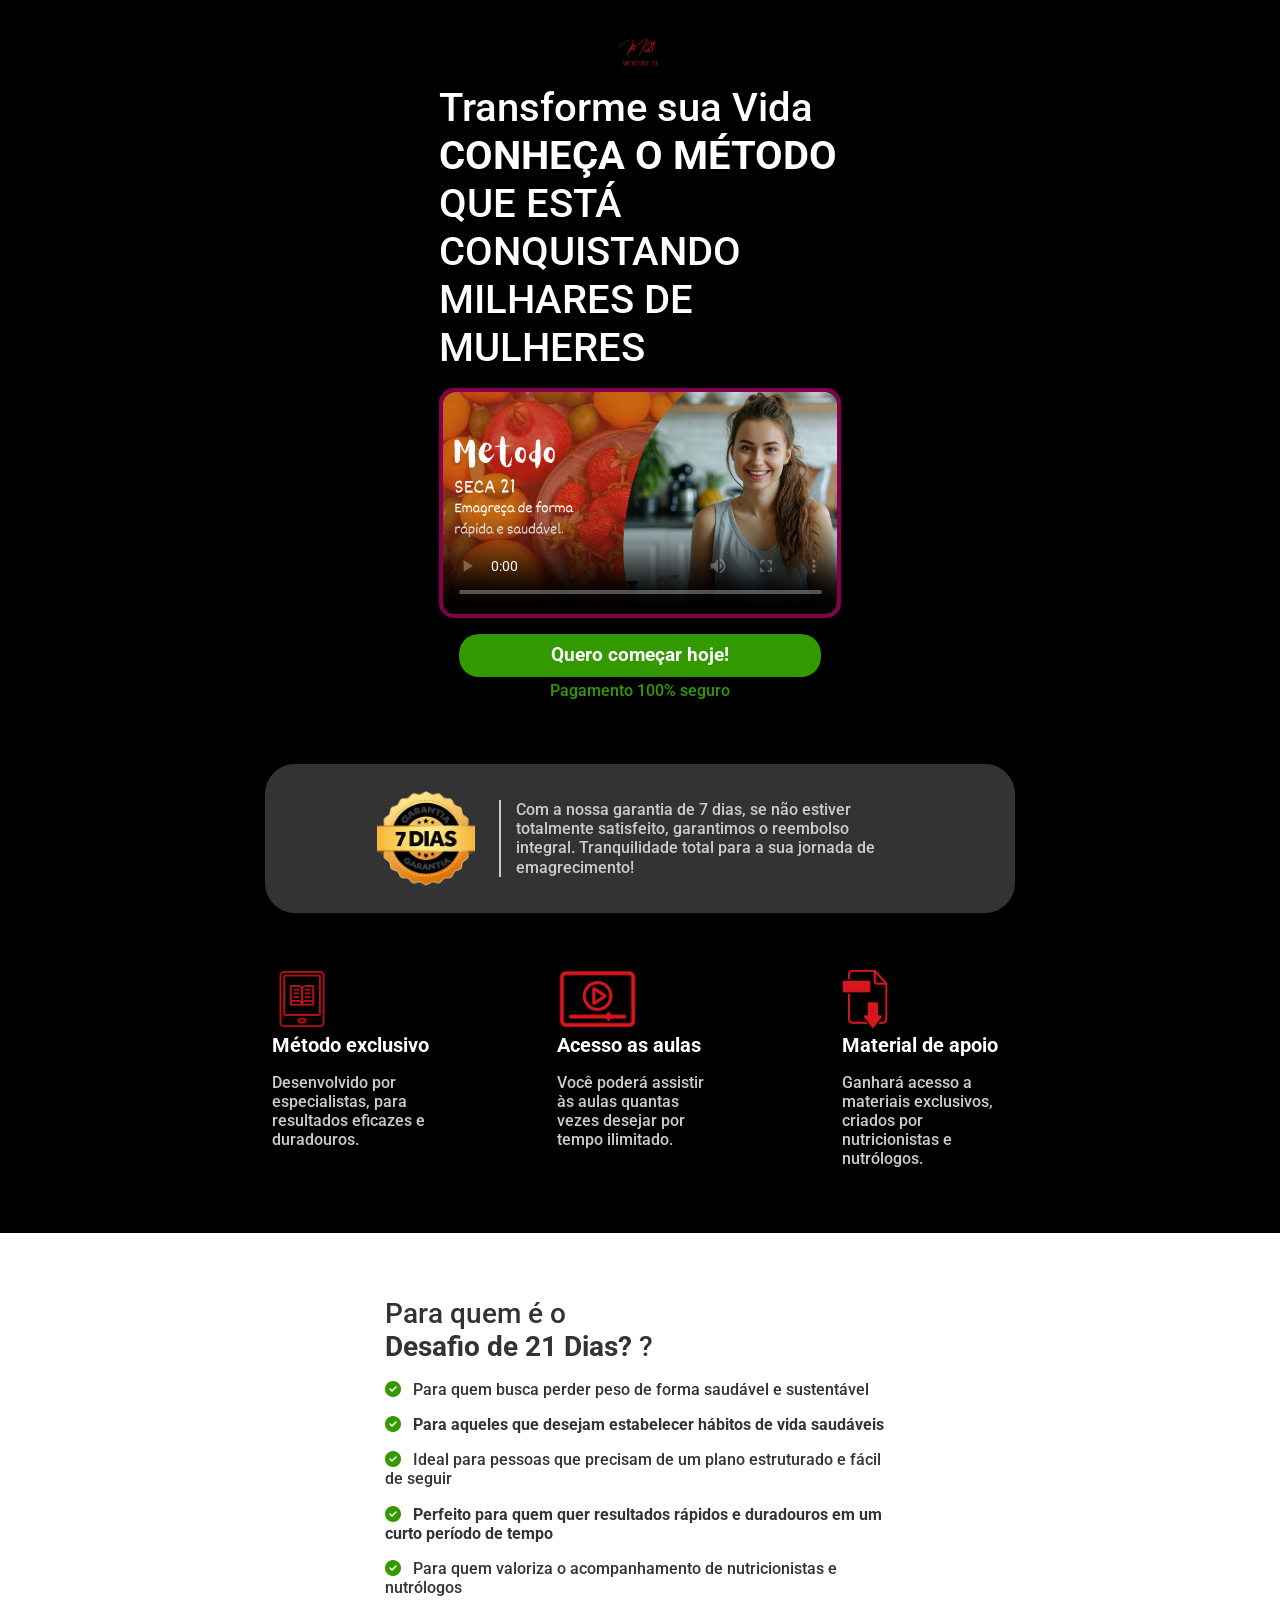
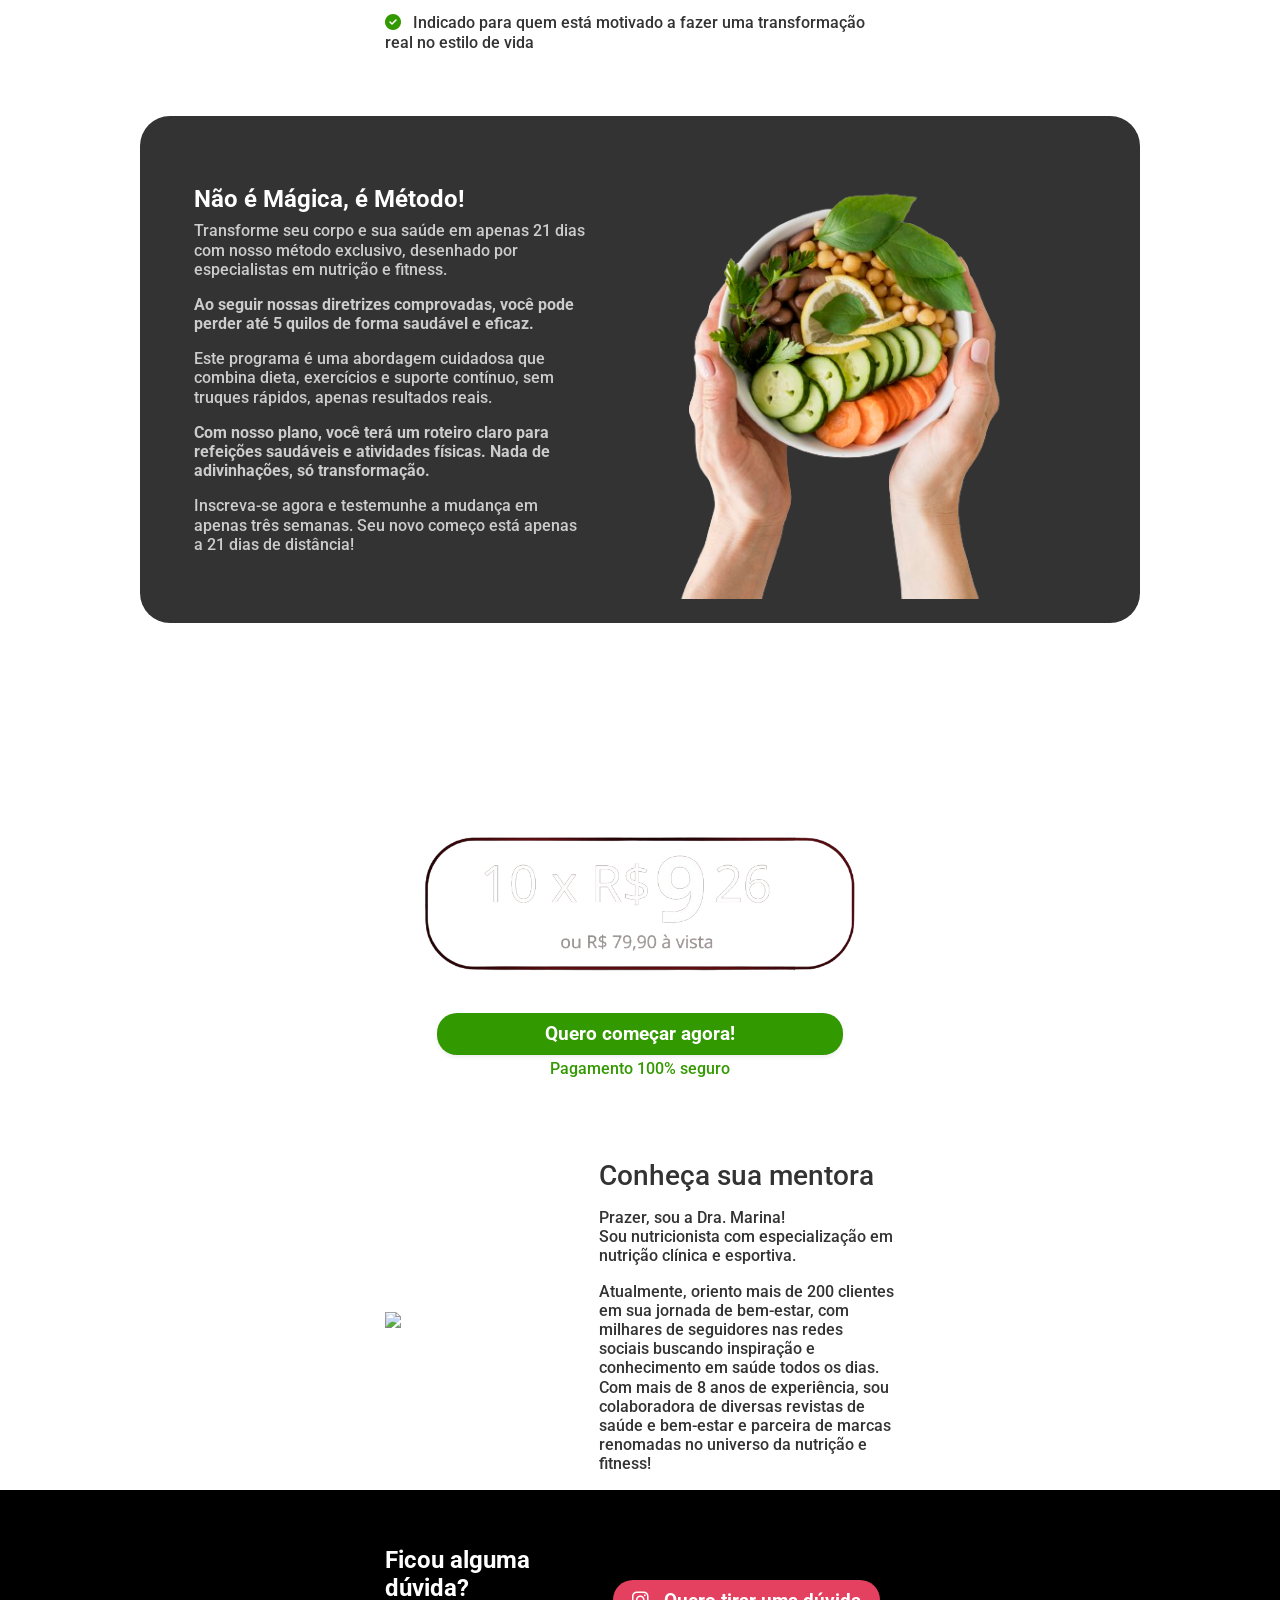
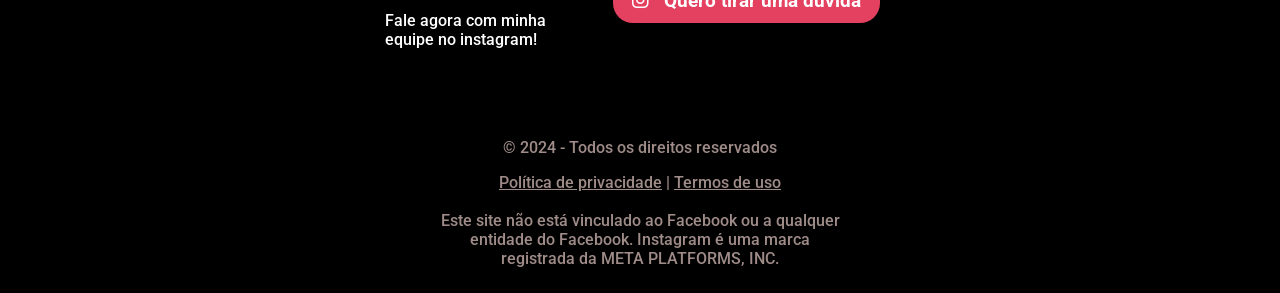
==== commit d83281d1: "Add files via upload" ====
--- a/index.html
+++ b/index.html
@@ -4,7 +4,7 @@
 	<!-- Primary Meta Tags -->
 	<meta charset="utf-8">
 	<meta name="viewport" content="width=device-width, initial-scale=1">
-	<link rel="shortcut icon" href="./assets/img/favicon/favicon.ico">
+	<link rel="shortcut icon" href="./favicon.ico">
 	<meta name="title" content="Naluflix">
 	<meta name="description" content="Aprenda em 1 aula a fazer uma das mochilas mais vendáveis do mercado e comece a lucrar na costura criativa">
 	<meta name="Keywords" content="">
@@ -18,29 +18,29 @@
 	<title>Método seca 21</title>
 
 	<!-- favicon -->
-	<link rel="icon" sizes="16x16 32x32 64x64" href="./assets/img/favicon/favicon.ico">
-	<link rel="icon" type="image/png" sizes="196x196" href="./assets/img/favicon/favicon-192.png">
-	<link rel="icon" type="image/png" sizes="160x160" href="./assets/img/favicon/favicon-160.png">
-	<link rel="icon" type="image/png" sizes="96x96" href="./assets/img/favicon/favicon-96.png">
-	<link rel="icon" type="image/png" sizes="64x64" href="./assets/img/favicon/favicon-64.png">
-	<link rel="icon" type="image/png" sizes="32x32" href="./assets/img/favicon/favicon-32.png">
-	<link rel="icon" type="image/png" sizes="16x16" href="./assets/img/favicon/favicon-16.png">
-	<link rel="apple-touch-icon" href="./assets/img/favicon/favicon-57.png">
-	<link rel="apple-touch-icon" sizes="114x114" href="./assets/img/favicon/favicon-114.png">
-	<link rel="apple-touch-icon" sizes="72x72" href="./assets/img/favicon/favicon-72.png">
-	<link rel="apple-touch-icon" sizes="144x144" href="./assets/img/favicon/favicon-144.png">
-	<link rel="apple-touch-icon" sizes="60x60" href="./assets/img/favicon/favicon-60.png">
-	<link rel="apple-touch-icon" sizes="120x120" href="./assets/img/favicon/favicon-120.png">
-	<link rel="apple-touch-icon" sizes="76x76" href="./assets/img/favicon/favicon-76.png">
-	<link rel="apple-touch-icon" sizes="152x152" href="./assets/img/favicon/favicon-152.png">
-	<link rel="apple-touch-icon" sizes="180x180" href="./assets/img/favicon/favicon-180.png">
+	<link rel="icon" sizes="16x16 32x32 64x64" href="./favicon.ico">
+	<link rel="icon" type="image/png" sizes="196x196" href="./favicon-192.png">
+	<link rel="icon" type="image/png" sizes="160x160" href="./favicon-160.png">
+	<link rel="icon" type="image/png" sizes="96x96" href="./favicon-96.png">
+	<link rel="icon" type="image/png" sizes="64x64" href="./favicon-64.png">
+	<link rel="icon" type="image/png" sizes="32x32" href="./favicon-32.png">
+	<link rel="icon" type="image/png" sizes="16x16" href="./favicon-16.png">
+	<link rel="apple-touch-icon" href="./favicon-57.png">
+	<link rel="apple-touch-icon" sizes="114x114" href="./favicon-114.png">
+	<link rel="apple-touch-icon" sizes="72x72" href="./favicon-72.png">
+	<link rel="apple-touch-icon" sizes="144x144" href="./favicon-144.png">
+	<link rel="apple-touch-icon" sizes="60x60" href="./favicon-60.png">
+	<link rel="apple-touch-icon" sizes="120x120" href="./favicon-120.png">
+	<link rel="apple-touch-icon" sizes="76x76" href="./favicon-76.png">
+	<link rel="apple-touch-icon" sizes="152x152" href="./favicon-152.png">
+	<link rel="apple-touch-icon" sizes="180x180" href="./favicon-180.png">
 	<meta name="msapplication-TileColor" content="#FFFFFF">
-	<meta name="msapplication-TileImage" content="./assets/img/favicon/favicon-144.png">
-	<meta name="msapplication-config" content="./assets/img/favicon/browserconfig.xml">
+	<meta name="msapplication-TileImage" content="./favicon-144.png">
+	<meta name="msapplication-config" content="./browserconfig.xml">
 	
 	<!-- stylesheet -->
 	<link href="https://cdn.jsdelivr.net/npm/bootstrap@5.2.0-beta1/dist/css/bootstrap.min.css" rel="stylesheet" integrity="sha384-0evHe/X+R7YkIZDRvuzKMRqM+OrBnVFBL6DOitfPri4tjfHxaWutUpFmBp4vmVor" crossorigin="anonymous">
-	<link rel="stylesheet" href="./assets/css/style.css">
+	<link rel="stylesheet" href="./style.css">
 	<link rel="stylesheet" href="https://cdnjs.cloudflare.com/ajax/libs/font-awesome/6.1.1/css/all.min.css" integrity="sha512-KfkfwYDsLkIlwQp6LFnl8zNdLGxu9YAA1QvwINks4PhcElQSvqcyVLLD9aMhXd13uQjoXtEKNosOWaZqXgel0g==" crossorigin="anonymous" referrerpolicy="no-referrer" />
 	<link rel="preconnect" href="https://fonts.googleapis.com">
 	<link rel="preconnect" href="https://fonts.gstatic.com" crossorigin>
@@ -66,14 +66,14 @@
 	<header class="container-fluid bg-banner">
 		<div class="row justify-content-center align-items-center">
 			<div class="col-12 col-lg-3 d-block d-sm-block d-md-none d-lg-none">
-				<img src="./assets/img/naluflix.webp" class="img-fluid mx-auto d-block mt-2" style="max-height: 60px;">
+				<img src="./naluflix.webp" class="img-fluid mx-auto d-block mt-2" style="max-height: 60px;">
 			</div>
 			<div class="col-11 col-md-6 col-lg-4">
-				<img src="./assets/img/naluflix.webp" class="img-fluid mx-auto mt-4 d-none d-sm-none d-md-block d-lg-block" style="max-height: 60px; margin-top: -50px; ">
+				<img src="./naluflix.webp" class="img-fluid mx-auto mt-4 d-none d-sm-none d-md-block d-lg-block" style="max-height: 60px; margin-top: -50px; ">
 				<h1 style="color: #fff;"><p>Transforme sua Vida <b>CONHEÇA O MÉTODO</b> QUE ESTÁ CONQUISTANDO MILHARES DE MULHERES </p></h1>
 				<div style="border: 4px solid #84004c; border-radius: 15px;">
 					<div class="ratio ratio-16x9">
-						<video src="./assets/img/video.mp4" poster="./assets/img/capa.png" title="Método de Emagrecimento" controls style="border-radius: 12px;"></video>
+						<video src="./video.mp4" poster="./capa.png" title="Método de Emagrecimento" controls style="border-radius: 12px;"></video>
 					</div>
 				</div>		
 				<center>
@@ -83,11 +83,9 @@
 				</center>
 				<h6 class="text-center" style="color: #339900;"><p>Pagamento 100% seguro</p></h6>
 			</div>
-			<!-- <div class="col-12 col-md-6 col-lg-4">
-				<img src="./assets/img/banner-naluflix.webp" class="img-fluid mx-auto d-block mt-2 mb-2 d-none d-sm-none d-md-block d-lg-block"  style="max-height: 650px;">
-			</div> -->
+	
 			<div class="col-12 col-lg-3 d-block d-sm-block d-md-none d-lg-none">
-				<img src="./assets/img/banner-naluflix.webp" class="img-fluid mx-auto d-block mt-1 mb-1" style="max-height: 300px;">
+				<img src="./banner-naluflix.webp" class="img-fluid mx-auto d-block mt-1 mb-1" style="max-height: 300px;">
 			</div>				
 		</div>
 		<div class="row justify-content-center">
@@ -97,7 +95,7 @@
 		<div class="container" style="background: #333333; border-radius: 30px; max-width: 750px; padding: 20px;">
 			<div class="row justify-content-center align-items-center">
 				<div class="col-11 col-md-3 col-lg-2">
-					<img src="./assets/img/garantia-7-dias.png" alt="Garantia de 7 dias" style="max-width: 100%; height: auto; display: block; margin: auto;">
+					<img src="./garantia-7-dias.png" alt="Garantia de 7 dias" style="max-width: 100%; height: auto; display: block; margin: auto;">
 				</div>
 				<div class="col-11 col-md-7 col-lg-7">
 					<h6 class="mt-3" style="color: #cccccc; border-left: 2px solid #cccccc; padding: 0 15px;">
@@ -116,21 +114,21 @@
 			</div>
 			<div class="row justify-content-center">
 				<div class="col-11 col-md-4 col-lg-2">
-					<img src="./assets/img/live.webp" class="img-fluid mx-auto mt-2" style="max-height: 60px;">
+					<img src="./live.webp" class="img-fluid mx-auto mt-2" style="max-height: 60px;">
 					<h5 class="text-start mt-1" style="color: #fff;"><b>Método exclusivo</b></h5>
 					<h6 class="mt-3" style="color: #cccccc;">
 						<p>Desenvolvido por especialistas, para resultados eficazes e duradouros.</p>
 					</h6>
 				</div>
 				<div class="col-11 col-md-4 col-lg-2 offset-lg-1">
-					<img src="./assets/img/aula.webp" class="img-fluid mx-auto mt-2" style="max-height: 60px;">
+					<img src="./aula.webp" class="img-fluid mx-auto mt-2" style="max-height: 60px;">
 					<h5 class="text-start mt-1" style="color: #fff;"><b>Acesso as aulas</b></h5>
 					<h6 class="mt-3" style="color: #cccccc ;">
 						<p>Você poderá assistir às aulas quantas vezes desejar por tempo ilimitado.</p>
 					</h6>
 				</div>
 				<div class="col-11 col-md-4 col-lg-2 offset-lg-1">
-					<img src="./assets/img/material.webp" class="img-fluid mx-auto mt-2" style="max-height: 60px;">
+					<img src="./material.webp" class="img-fluid mx-auto mt-2" style="max-height: 60px;">
 					<h5 class="text-start mt-1" style="color: #fff;"><b>Material de apoio</b></h5>
 					<h6 class="mt-3" style="color: #cccccc;">
 						<p>Ganhará acesso a materiais exclusivos, criados por nutricionistas e nutrólogos.</p>
@@ -194,7 +192,7 @@
 					</div>
 					
 					<div class="col-11 col-md-6 col-lg-6">
-						<img src="./assets/img/bolsa.webp" class="img-fluid mx-auto d-block mt-2 mb-4"  style="max-height: 550px;">
+						<img src="./bolsa.webp" class="img-fluid mx-auto d-block mt-2 mb-4"  style="max-height: 550px;">
 					</div>
 				</div>
 			</div>
@@ -206,7 +204,7 @@
 				</div>
 				<div class="row justify-content-center align-items-center">
 					<div class="col-11 col-md-8 col-lg-5">
-						<img src="./assets/img/valores2.png" class="img-fluid mx-auto d-block mt-2 mb-4">
+						<img src="./valores2.png" class="img-fluid mx-auto d-block mt-2 mb-4">
 						<center>
 							<a id="button-checkout" href="https://pay.kiwify.com.br/hUbFtmX" class="btn btn-md mt-3 mb-1 shadow-sm" style="background: #339900; color: #fff; font-weight: bold; border-radius: 20px !important; width: 90%; font-size: 1.2em;">
 								Quero começar agora!
@@ -225,7 +223,7 @@
 		<section class="container-fluid" style="z-index: -1;">
 			<div class="row justify-content-center align-items-center">
 				<div class="col-11 col-md-4 col-lg-2">
-					<img src="./assets/img/mentora.png" class="img-fluid mx-auto d-block mt-2">
+					<img src="./mentora.png" class="img-fluid mx-auto d-block mt-2">
 				</div>
 				<div class="col-11 col-md-7 col-lg-3">
 					<h3 class="mt-3" style="color: #333333;">Conheça sua mentora</h3>
@@ -276,6 +274,6 @@
 		</div>
 	</footer>
 	<script src="https://cdn.jsdelivr.net/npm/bootstrap@5.2.0-beta1/dist/js/bootstrap.min.js" integrity="sha384-kjU+l4N0Yf4ZOJErLsIcvOU2qSb74wXpOhqTvwVx3OElZRweTnQ6d31fXEoRD1Jy" crossorigin="anonymous"></script>
-	<script src="./assets/js/script.js"></script>
+	<script src="./script.js"></script>
 	</body>
-</html>
+</html>
--- a/style.css
+++ b/style.css
@@ -0,0 +1,37 @@
+body {
+    background: #ffffff;
+    font-family: 'Roboto', sans-serif;
+}
+
+.bg-banner {
+    background: url('../img/bg.webp') center top no-repeat #000000;
+    background-size: contain;
+}
+
+.bg-faturar {
+    background: url('../img/bg-white.webp') repeat-x center top, url('../img/bg.webp') center top repeat #ffffff;
+    background-size: 10%, contain;
+}
+
+.bg-duvida {
+    background: url('../img/bg.webp') center top repeat #000000;
+    background-size: cover;
+}
+
+@media (min-width: 992px) { 
+
+    .bg-banner {
+        background: url('../img/bg.webp') center top repeat #000000;
+        background-size: cover;
+    }
+
+    .bg-faturar {
+        background: url('../img/bg-white.webp') repeat-x center top, url('../img/bg.webp') center top repeat #ffffff;
+        background-size: 2%, cover;
+    }
+
+    .bg-duvida {
+        background: url('../img/bg.webp') center top repeat #000000;
+        background-size: cover;
+    }
+}
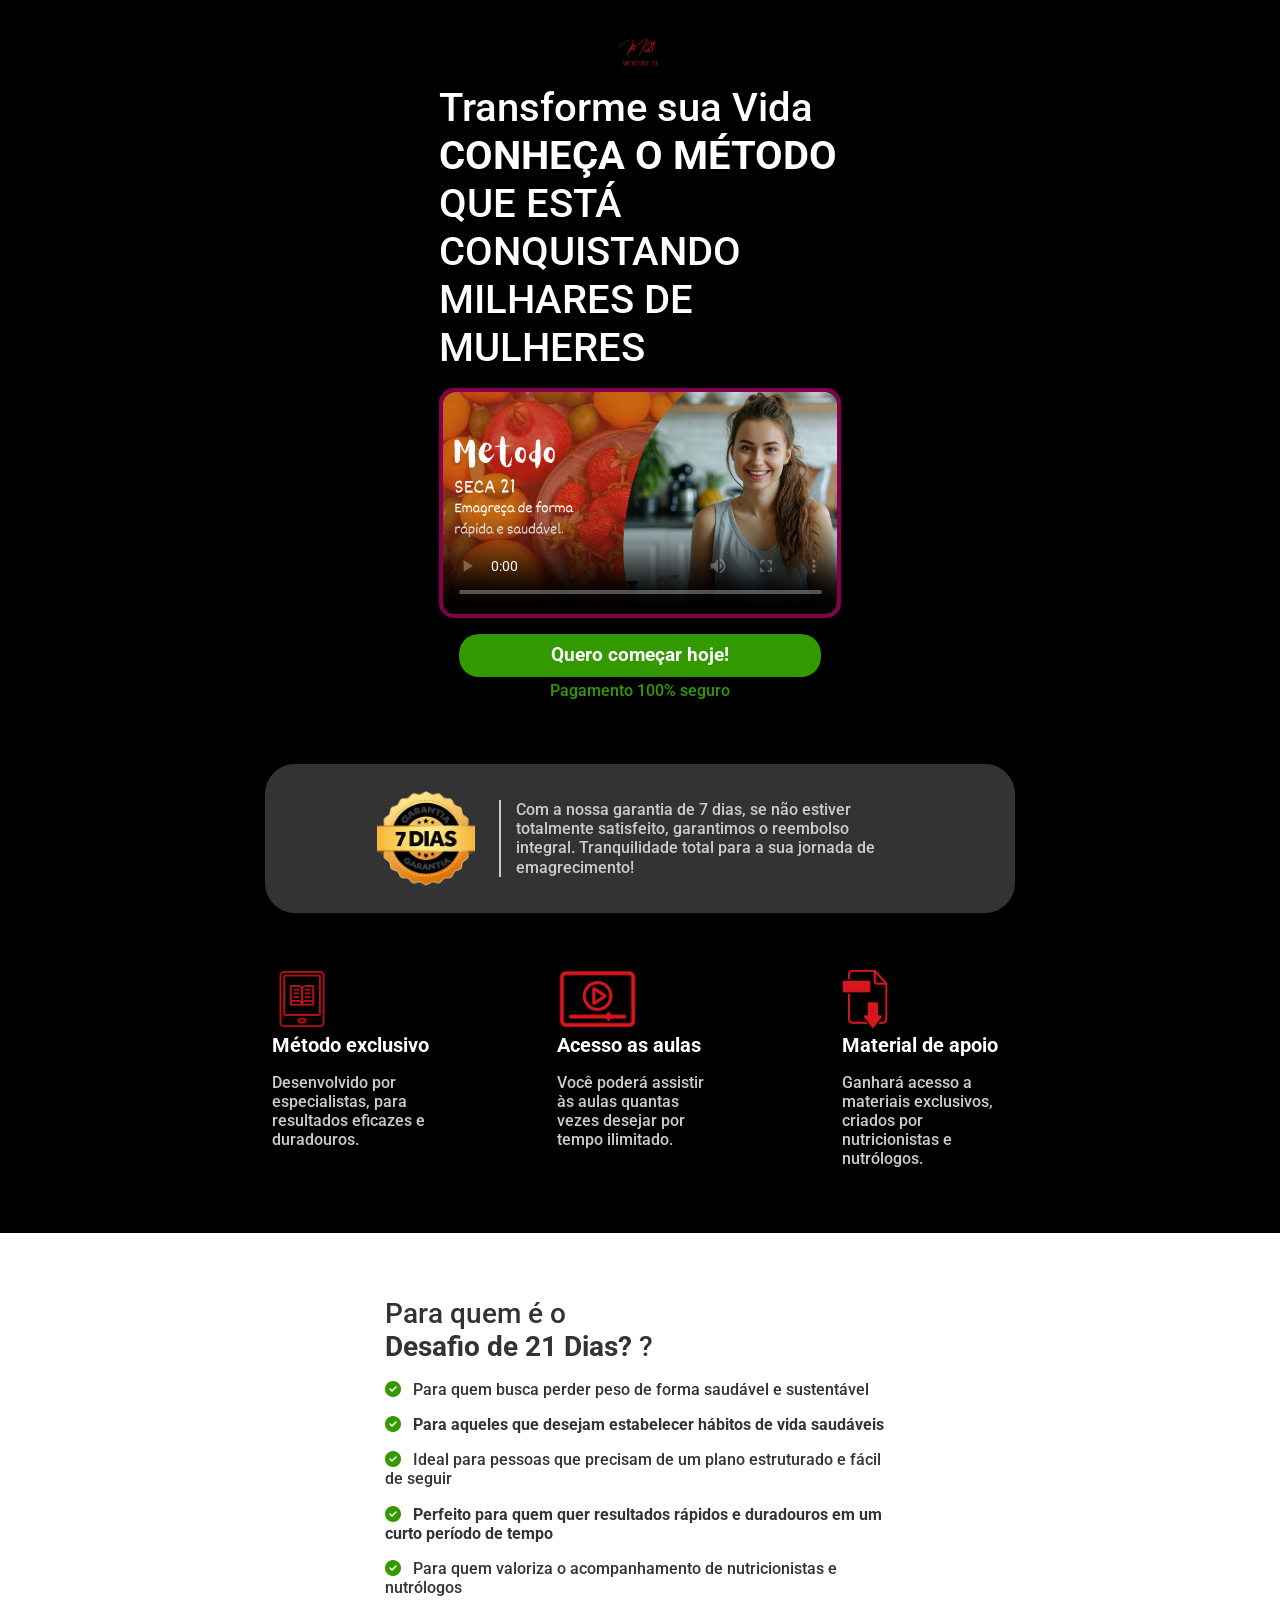
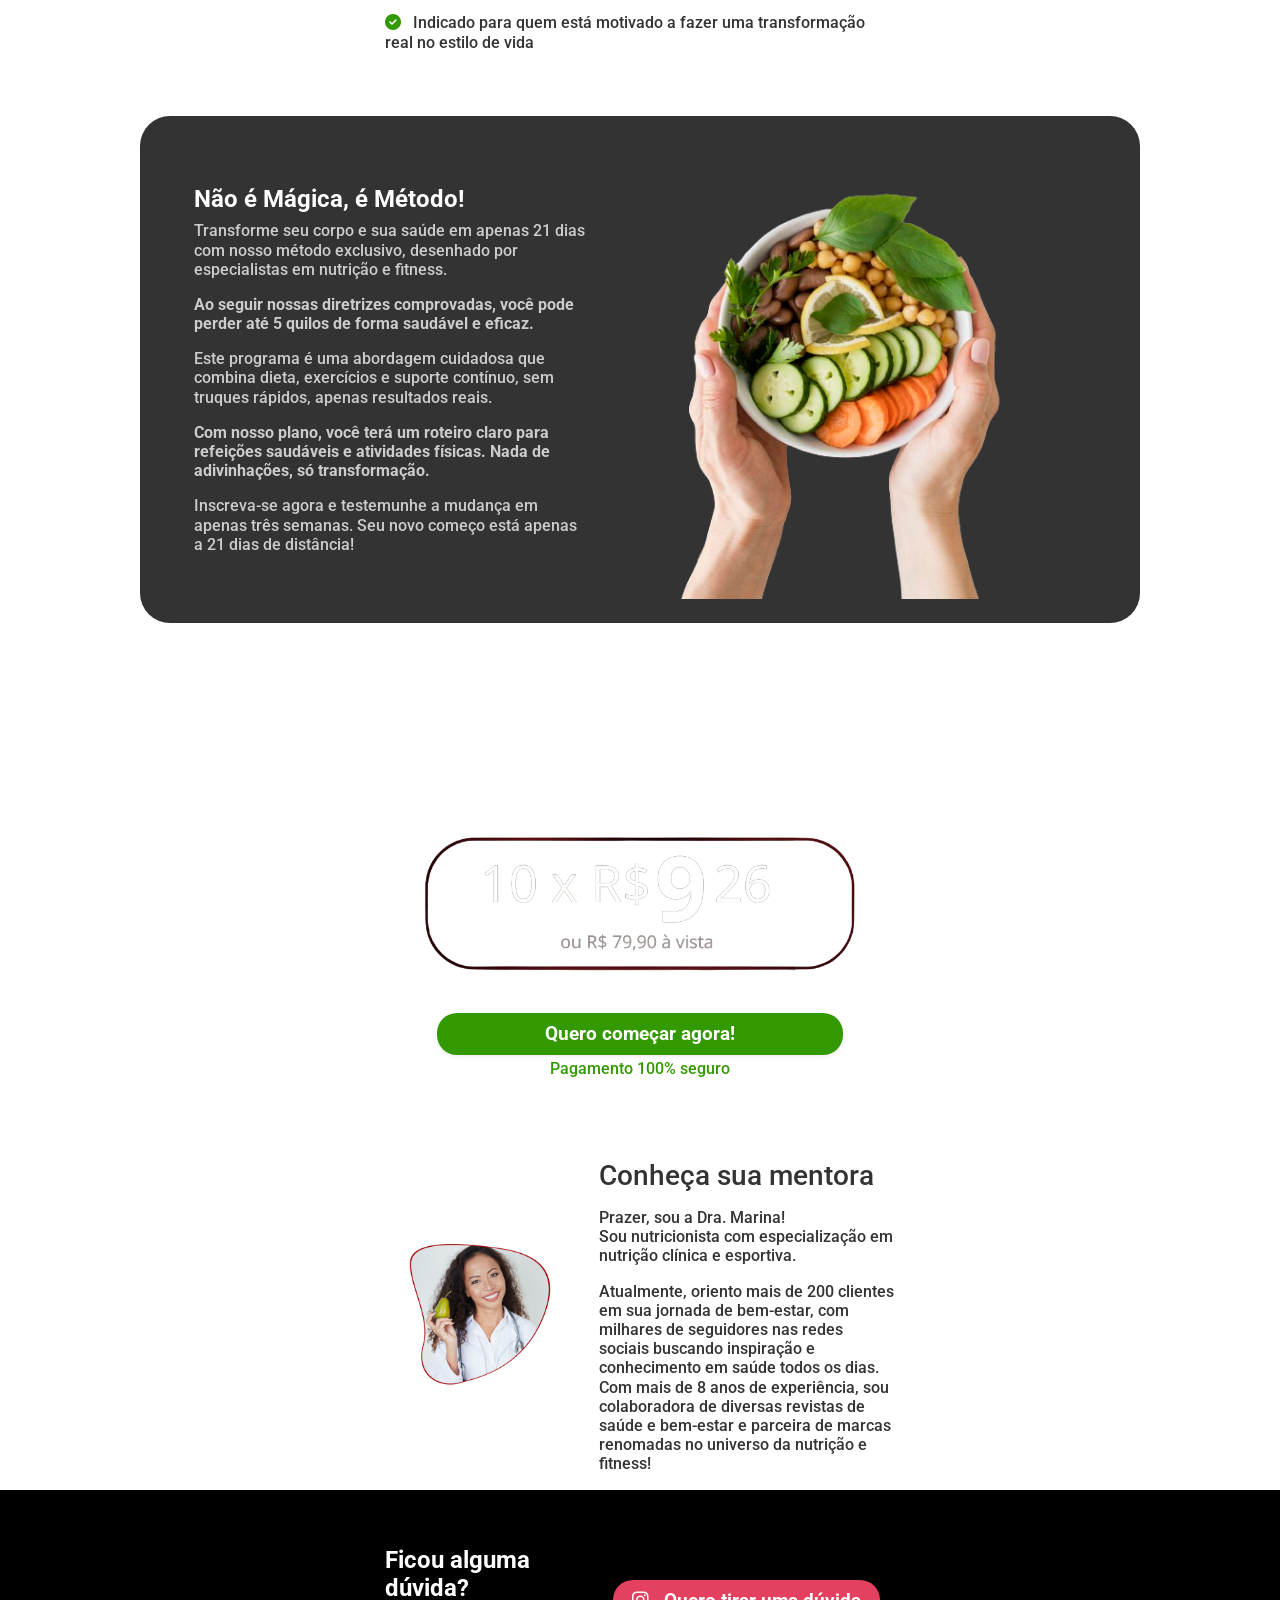
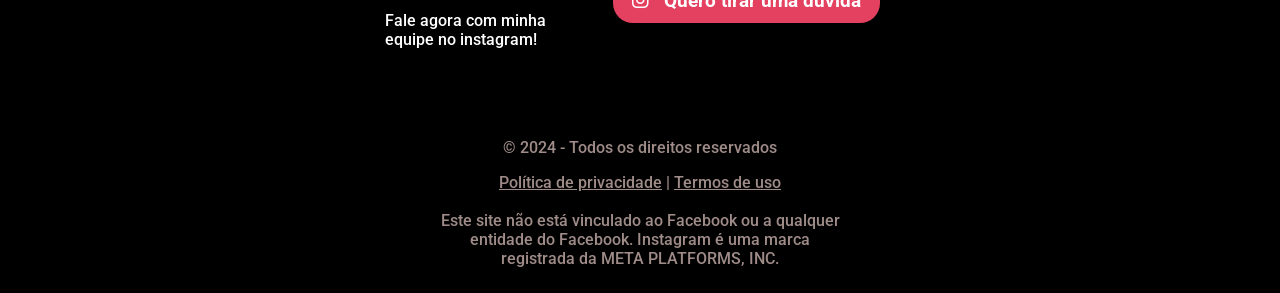
==== commit 8b6b5d71: "Update index.html" ====
--- a/index.html
+++ b/index.html
@@ -223,7 +223,7 @@
 		<section class="container-fluid" style="z-index: -1;">
 			<div class="row justify-content-center align-items-center">
 				<div class="col-11 col-md-4 col-lg-2">
-					<img src="./mentora.png" class="img-fluid mx-auto d-block mt-2">
+					<img src="./mentora.webp" class="img-fluid mx-auto d-block mt-2">
 				</div>
 				<div class="col-11 col-md-7 col-lg-3">
 					<h3 class="mt-3" style="color: #333333;">Conheça sua mentora</h3>
@@ -276,4 +276,4 @@
 	<script src="https://cdn.jsdelivr.net/npm/bootstrap@5.2.0-beta1/dist/js/bootstrap.min.js" integrity="sha384-kjU+l4N0Yf4ZOJErLsIcvOU2qSb74wXpOhqTvwVx3OElZRweTnQ6d31fXEoRD1Jy" crossorigin="anonymous"></script>
 	<script src="./script.js"></script>
 	</body>
-</html>+</html>
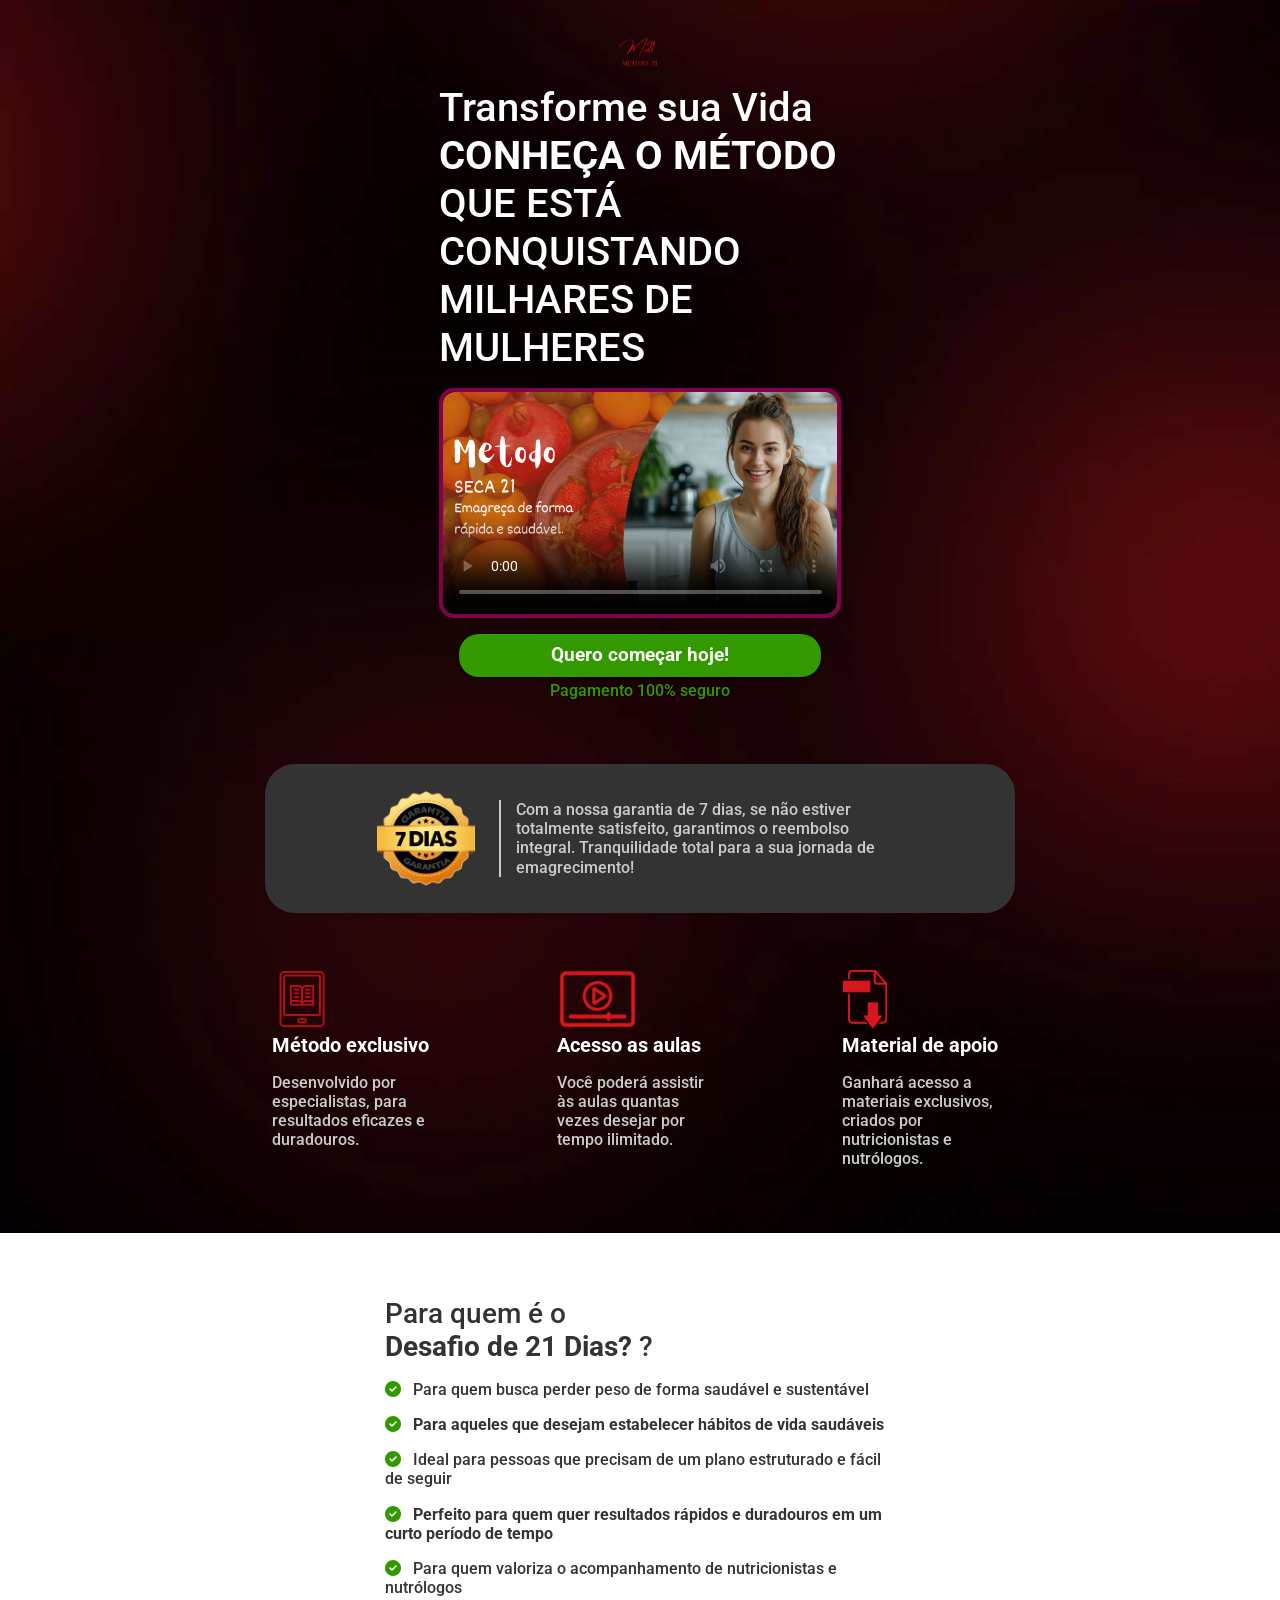
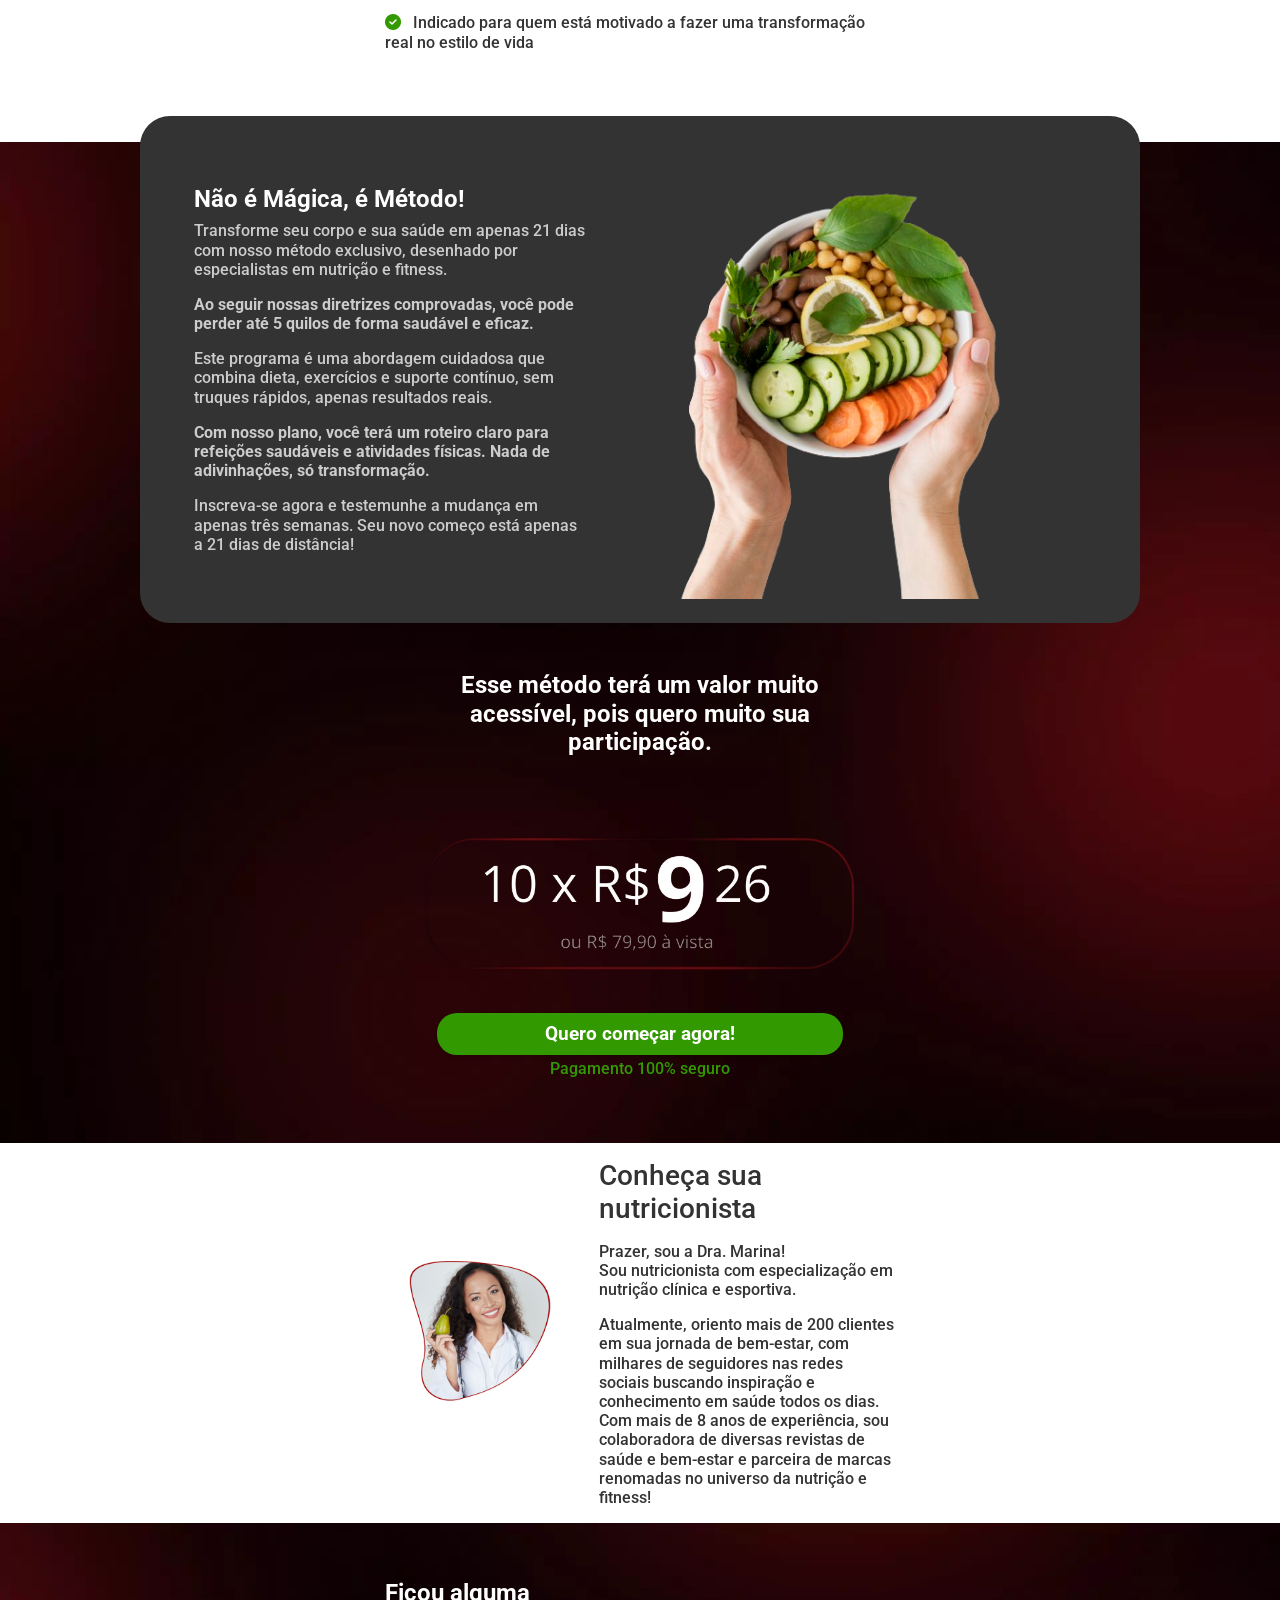
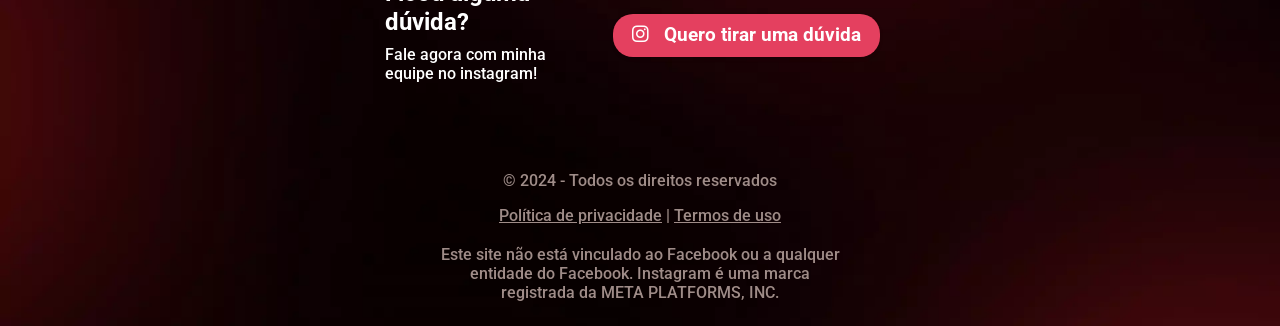
==== commit d2f9dc70: "Update index.html" ====
--- a/index.html
+++ b/index.html
@@ -226,7 +226,7 @@
 					<img src="./mentora.webp" class="img-fluid mx-auto d-block mt-2">
 				</div>
 				<div class="col-11 col-md-7 col-lg-3">
-					<h3 class="mt-3" style="color: #333333;">Conheça sua mentora</h3>
+					<h3 class="mt-3" style="color: #333333;">Conheça sua nutricionista</h3>
 					<h6 class="mt-3" style="color: #333333;">
 						<p>Prazer, sou a Dra. Marina! <br/> Sou nutricionista com especialização em nutrição clínica e esportiva.</p>
 						<p>Atualmente, oriento mais de 200 clientes em sua jornada de bem-estar, com milhares de seguidores nas redes sociais buscando inspiração e conhecimento em saúde todos os dias. Com mais de 8 anos de experiência, sou colaboradora de diversas revistas de saúde e bem-estar e parceira de marcas renomadas no universo da nutrição e fitness!</p>
--- a/style.css
+++ b/style.css
@@ -4,34 +4,34 @@
 }
 
 .bg-banner {
-    background: url('../img/bg.webp') center top no-repeat #000000;
+    background: url('./bg.webp') center top no-repeat #000000;
     background-size: contain;
 }
 
 .bg-faturar {
-    background: url('../img/bg-white.webp') repeat-x center top, url('../img/bg.webp') center top repeat #ffffff;
+    background: url('./bg-white.webp') repeat-x center top, url('./bg.webp') center top repeat #ffffff;
     background-size: 10%, contain;
 }
 
 .bg-duvida {
-    background: url('../img/bg.webp') center top repeat #000000;
+    background: url('./bg.webp') center top repeat #000000;
     background-size: cover;
 }
 
 @media (min-width: 992px) { 
 
     .bg-banner {
-        background: url('../img/bg.webp') center top repeat #000000;
+        background: url('./bg.webp') center top repeat #000000;
         background-size: cover;
     }
 
     .bg-faturar {
-        background: url('../img/bg-white.webp') repeat-x center top, url('../img/bg.webp') center top repeat #ffffff;
+        background: url('./bg-white.webp') repeat-x center top, url('./bg.webp') center top repeat #ffffff;
         background-size: 2%, cover;
     }
 
     .bg-duvida {
-        background: url('../img/bg.webp') center top repeat #000000;
+        background: url('./bg.webp') center top repeat #000000;
         background-size: cover;
     }
-}+}
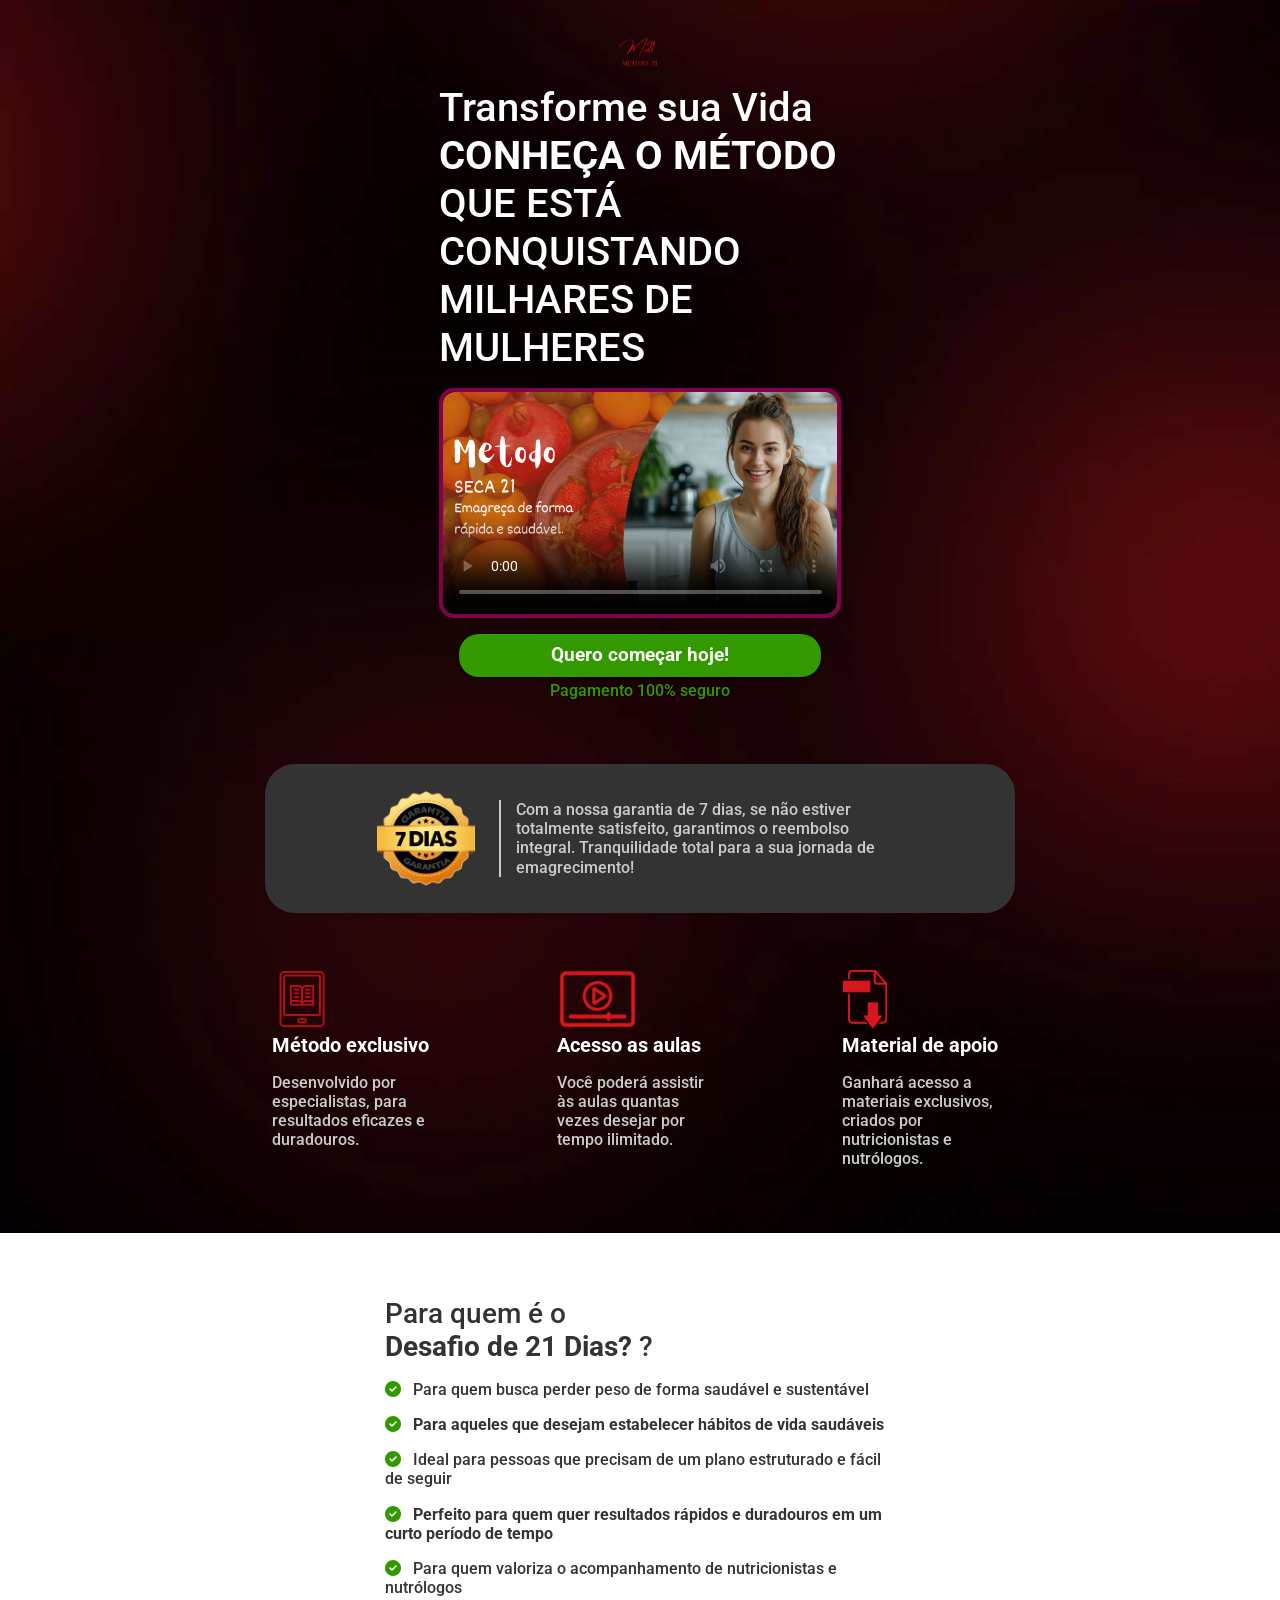
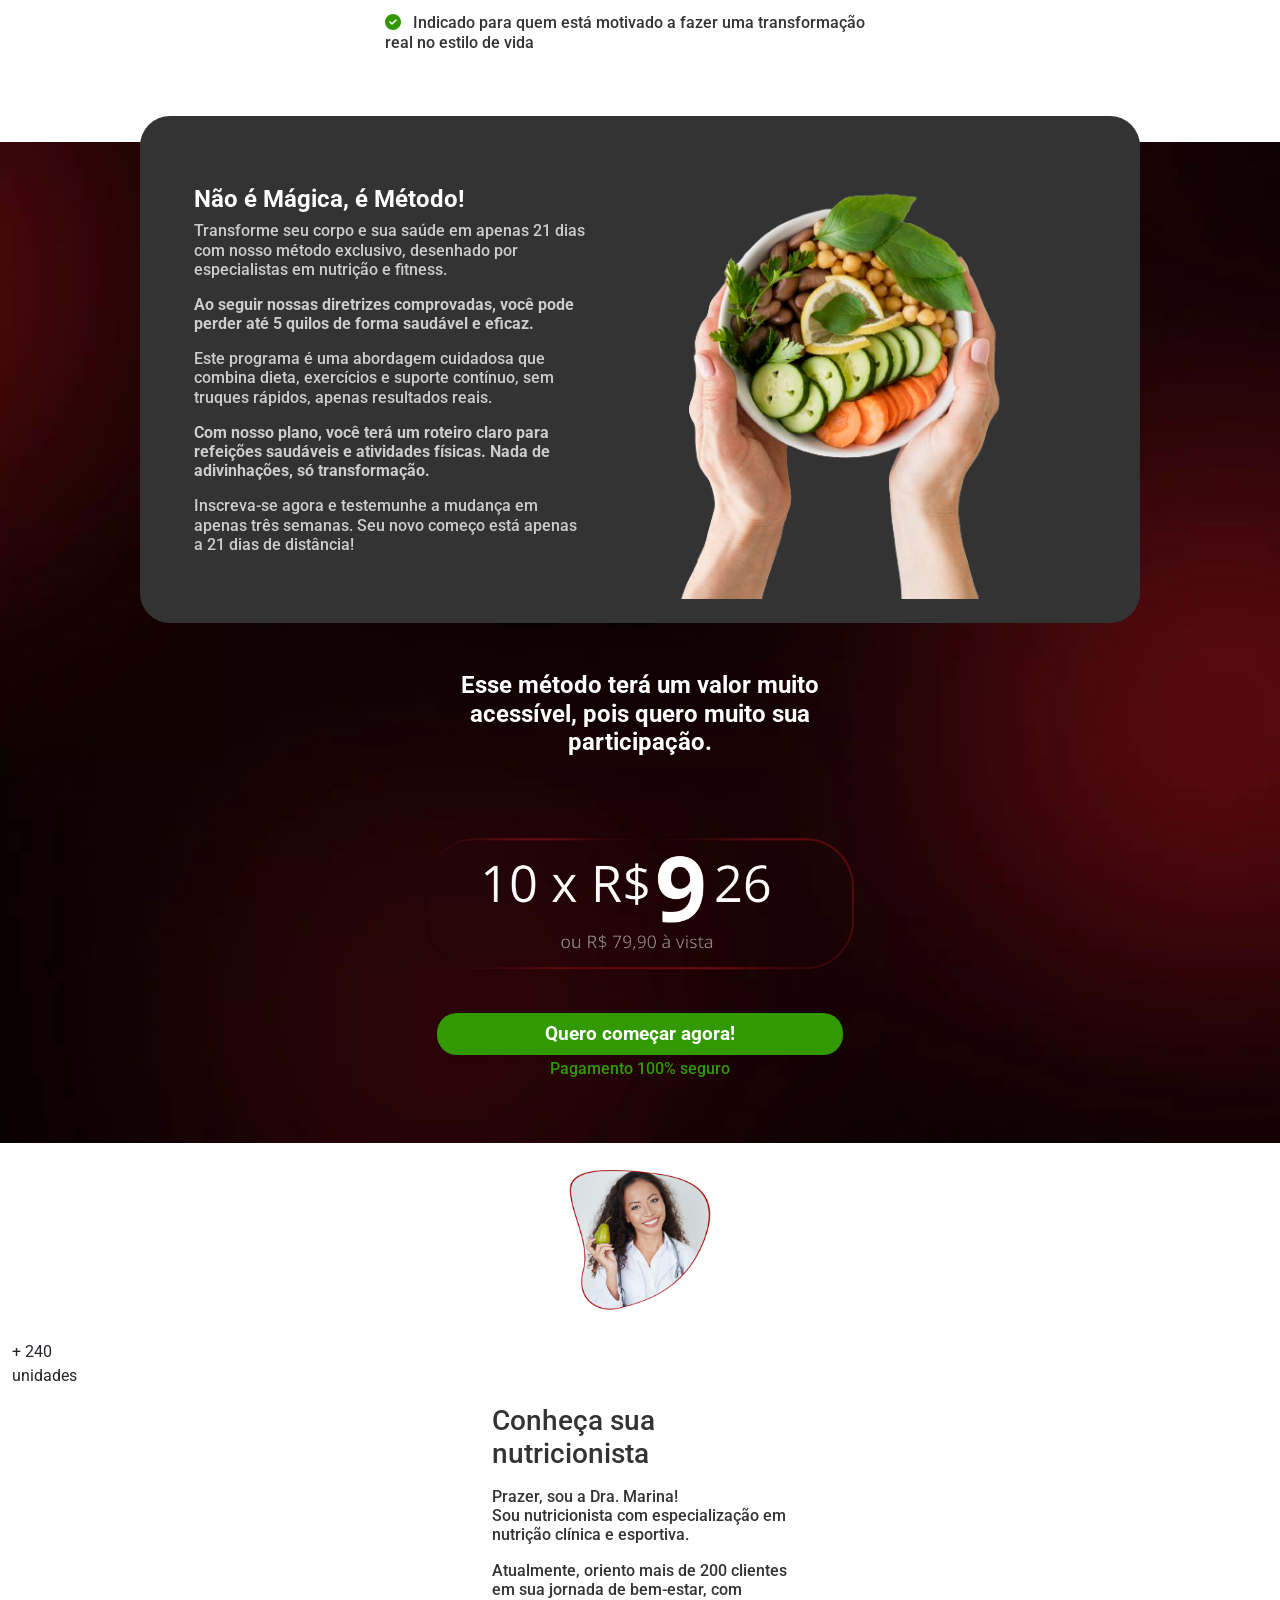
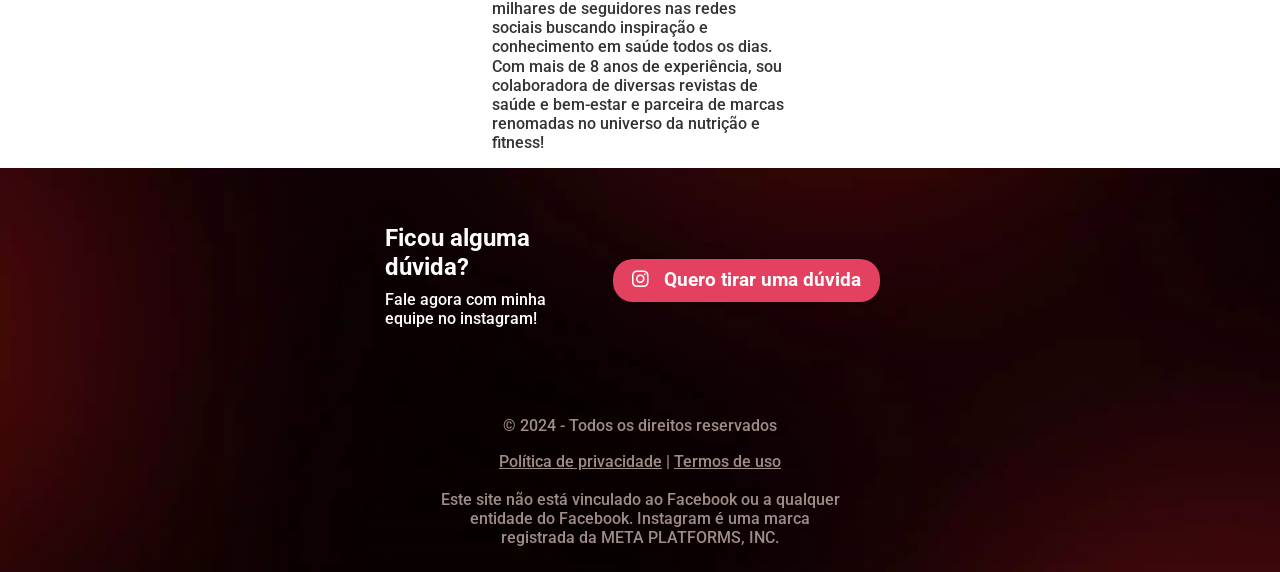
==== commit 91d7a3d1: "Update index.html" ====
--- a/index.html
+++ b/index.html
@@ -84,9 +84,9 @@
 				<h6 class="text-center" style="color: #339900;"><p>Pagamento 100% seguro</p></h6>
 			</div>
 	
-			<div class="col-12 col-lg-3 d-block d-sm-block d-md-none d-lg-none">
+<!-- 			<div class="col-12 col-lg-3 d-block d-sm-block d-md-none d-lg-none">
 				<img src="./banner-naluflix.webp" class="img-fluid mx-auto d-block mt-1 mb-1" style="max-height: 300px;">
-			</div>				
+			</div>				 -->
 		</div>
 		<div class="row justify-content-center">
 			<div class="mb-4 mt-4 d-none d-sm-none d-md-block d-lg-block"></div>
@@ -225,6 +225,26 @@
 				<div class="col-11 col-md-4 col-lg-2">
 					<img src="./mentora.webp" class="img-fluid mx-auto d-block mt-2">
 				</div>
+								<section class="has_ma_el_bg_slider has_eae_slider elementor-section elementor-top-section elementor-element elementor-element-6e37608 elementor-section-boxed elementor-section-height-default elementor-section-height-default jltma-glass-effect-no" data-id="6e37608" data-element_type="section">
+						<div class="elementor-container elementor-column-gap-default">
+					<div class="has_ma_el_bg_slider has_eae_slider elementor-column elementor-col-100 elementor-top-column elementor-element elementor-element-e712c42 jltma-glass-effect-no" data-id="e712c42" data-element_type="column">
+			<div class="elementor-widget-wrap elementor-element-populated">
+						<div class="elementor-element elementor-element-6e43ad3 jltma-glass-effect-no elementor-widget elementor-widget-counter" data-id="6e43ad3" data-element_type="widget" data-widget_type="counter.default">
+				<div class="elementor-widget-container">
+					<div class="elementor-counter">
+			<div class="elementor-counter-number-wrapper">
+				<span class="elementor-counter-number-prefix">+</span>
+				<span class="elementor-counter-number" data-duration="2000" data-to-value="240" data-from-value="200" data-delimiter=".">240</span>
+				<span class="elementor-counter-number-suffix"></span>
+			</div>
+							<div class="elementor-counter-title">unidades</div>
+					</div>
+				</div>
+				</div>
+					</div>
+		</div>
+					</div>
+		</section>
 				<div class="col-11 col-md-7 col-lg-3">
 					<h3 class="mt-3" style="color: #333333;">Conheça sua nutricionista</h3>
 					<h6 class="mt-3" style="color: #333333;">
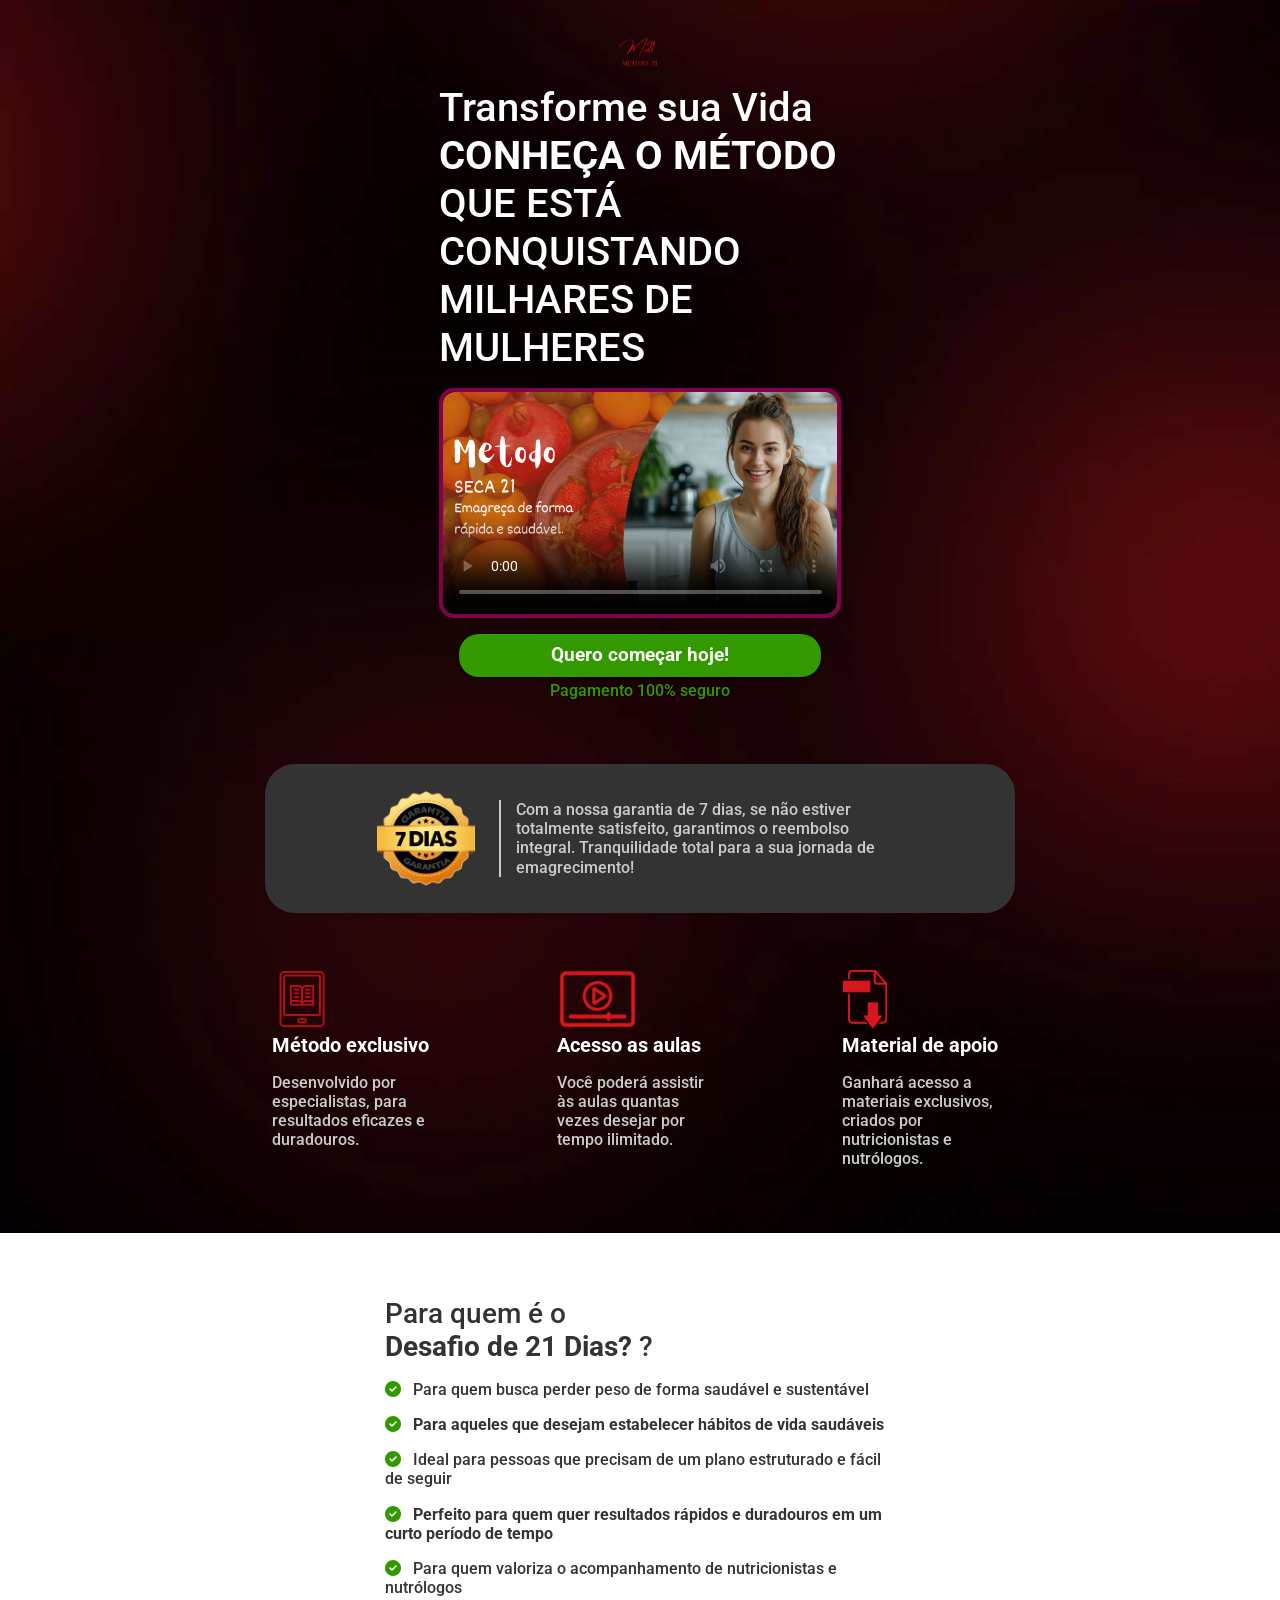
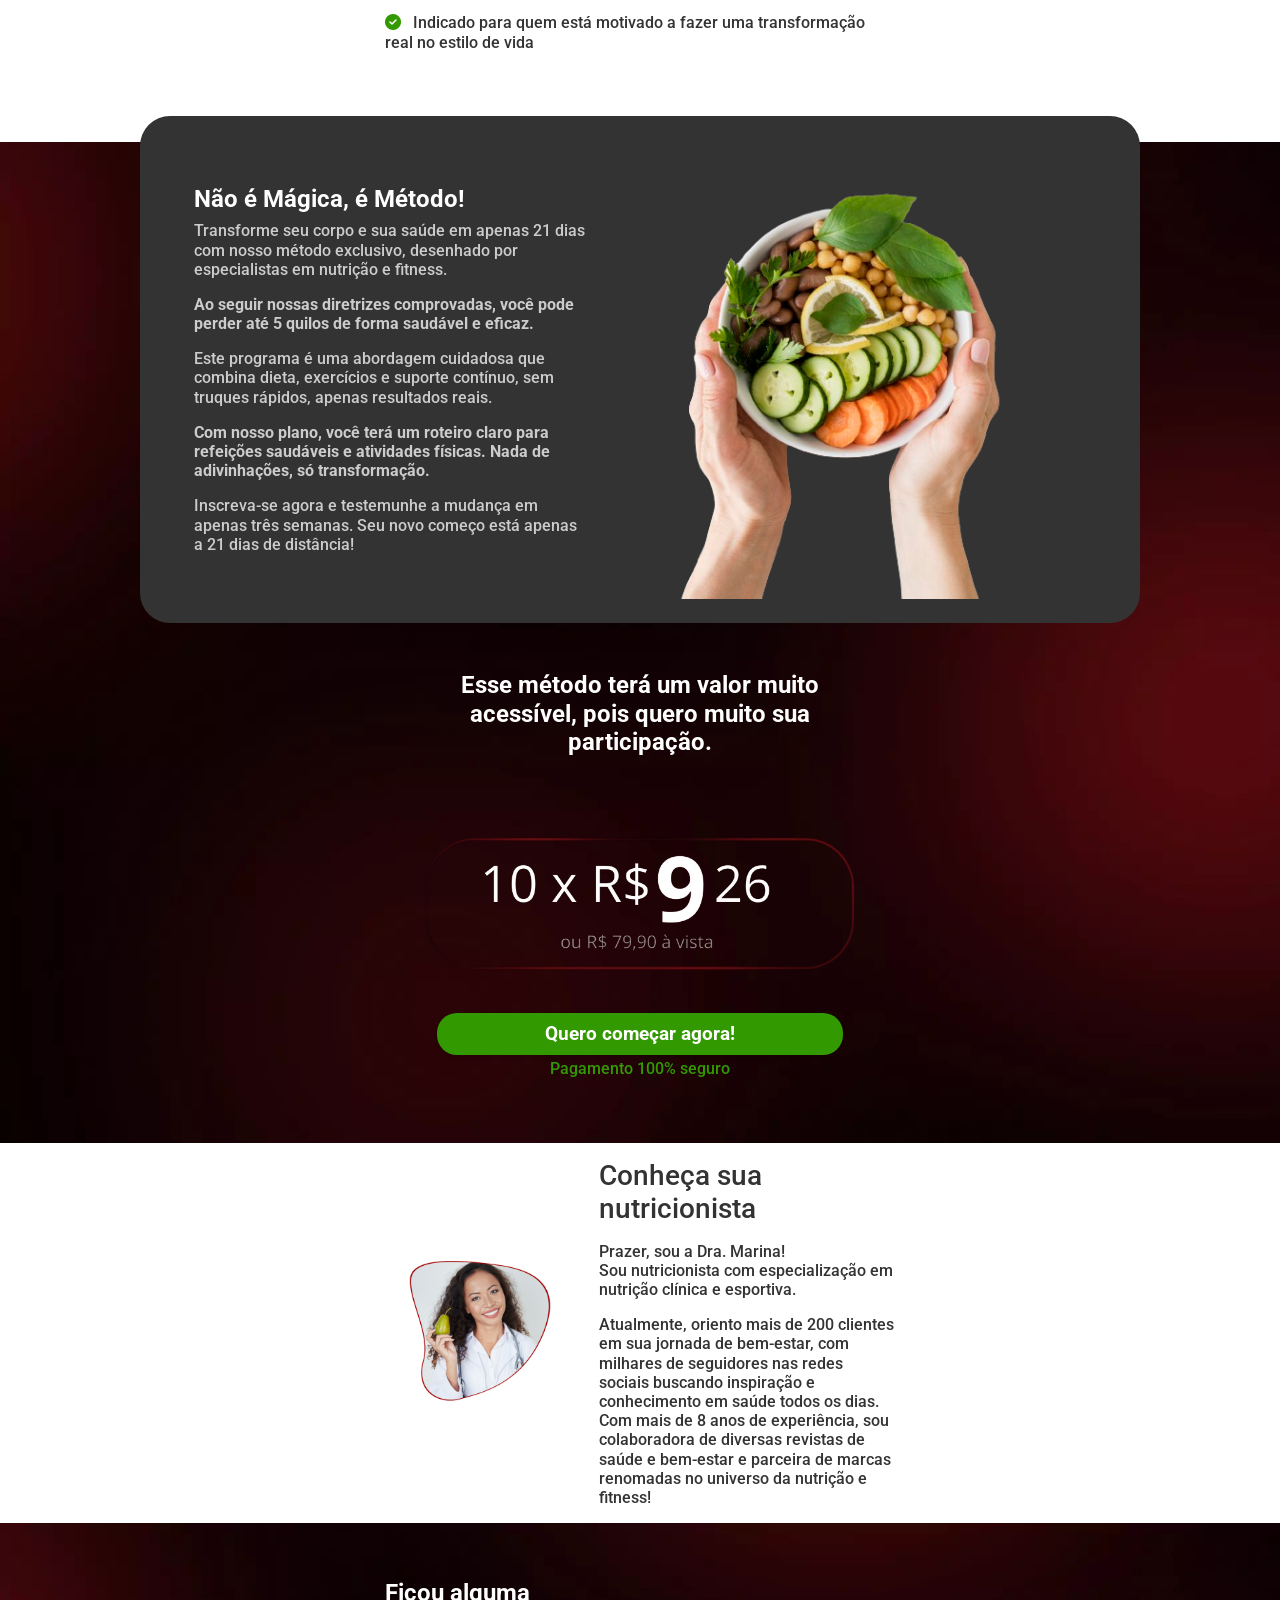
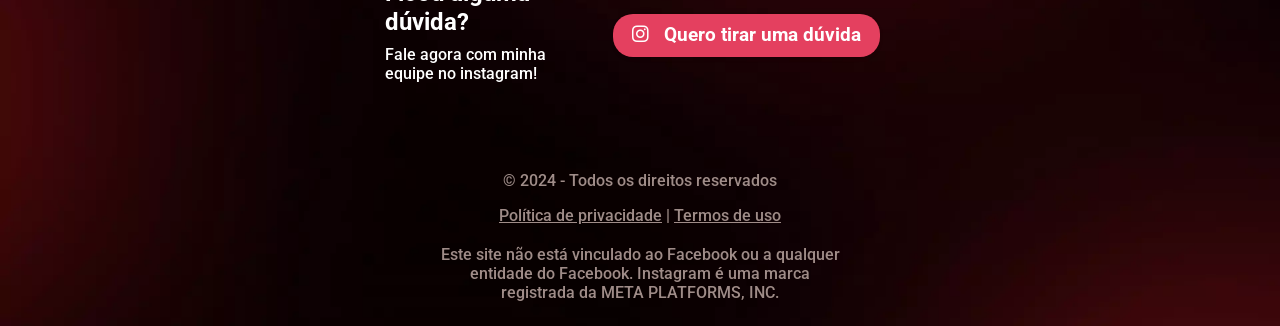
==== commit 08bb31ce: "Update index.html" ====
--- a/index.html
+++ b/index.html
@@ -225,26 +225,6 @@
 				<div class="col-11 col-md-4 col-lg-2">
 					<img src="./mentora.webp" class="img-fluid mx-auto d-block mt-2">
 				</div>
-								<section class="has_ma_el_bg_slider has_eae_slider elementor-section elementor-top-section elementor-element elementor-element-6e37608 elementor-section-boxed elementor-section-height-default elementor-section-height-default jltma-glass-effect-no" data-id="6e37608" data-element_type="section">
-						<div class="elementor-container elementor-column-gap-default">
-					<div class="has_ma_el_bg_slider has_eae_slider elementor-column elementor-col-100 elementor-top-column elementor-element elementor-element-e712c42 jltma-glass-effect-no" data-id="e712c42" data-element_type="column">
-			<div class="elementor-widget-wrap elementor-element-populated">
-						<div class="elementor-element elementor-element-6e43ad3 jltma-glass-effect-no elementor-widget elementor-widget-counter" data-id="6e43ad3" data-element_type="widget" data-widget_type="counter.default">
-				<div class="elementor-widget-container">
-					<div class="elementor-counter">
-			<div class="elementor-counter-number-wrapper">
-				<span class="elementor-counter-number-prefix">+</span>
-				<span class="elementor-counter-number" data-duration="2000" data-to-value="240" data-from-value="200" data-delimiter=".">240</span>
-				<span class="elementor-counter-number-suffix"></span>
-			</div>
-							<div class="elementor-counter-title">unidades</div>
-					</div>
-				</div>
-				</div>
-					</div>
-		</div>
-					</div>
-		</section>
 				<div class="col-11 col-md-7 col-lg-3">
 					<h3 class="mt-3" style="color: #333333;">Conheça sua nutricionista</h3>
 					<h6 class="mt-3" style="color: #333333;">
